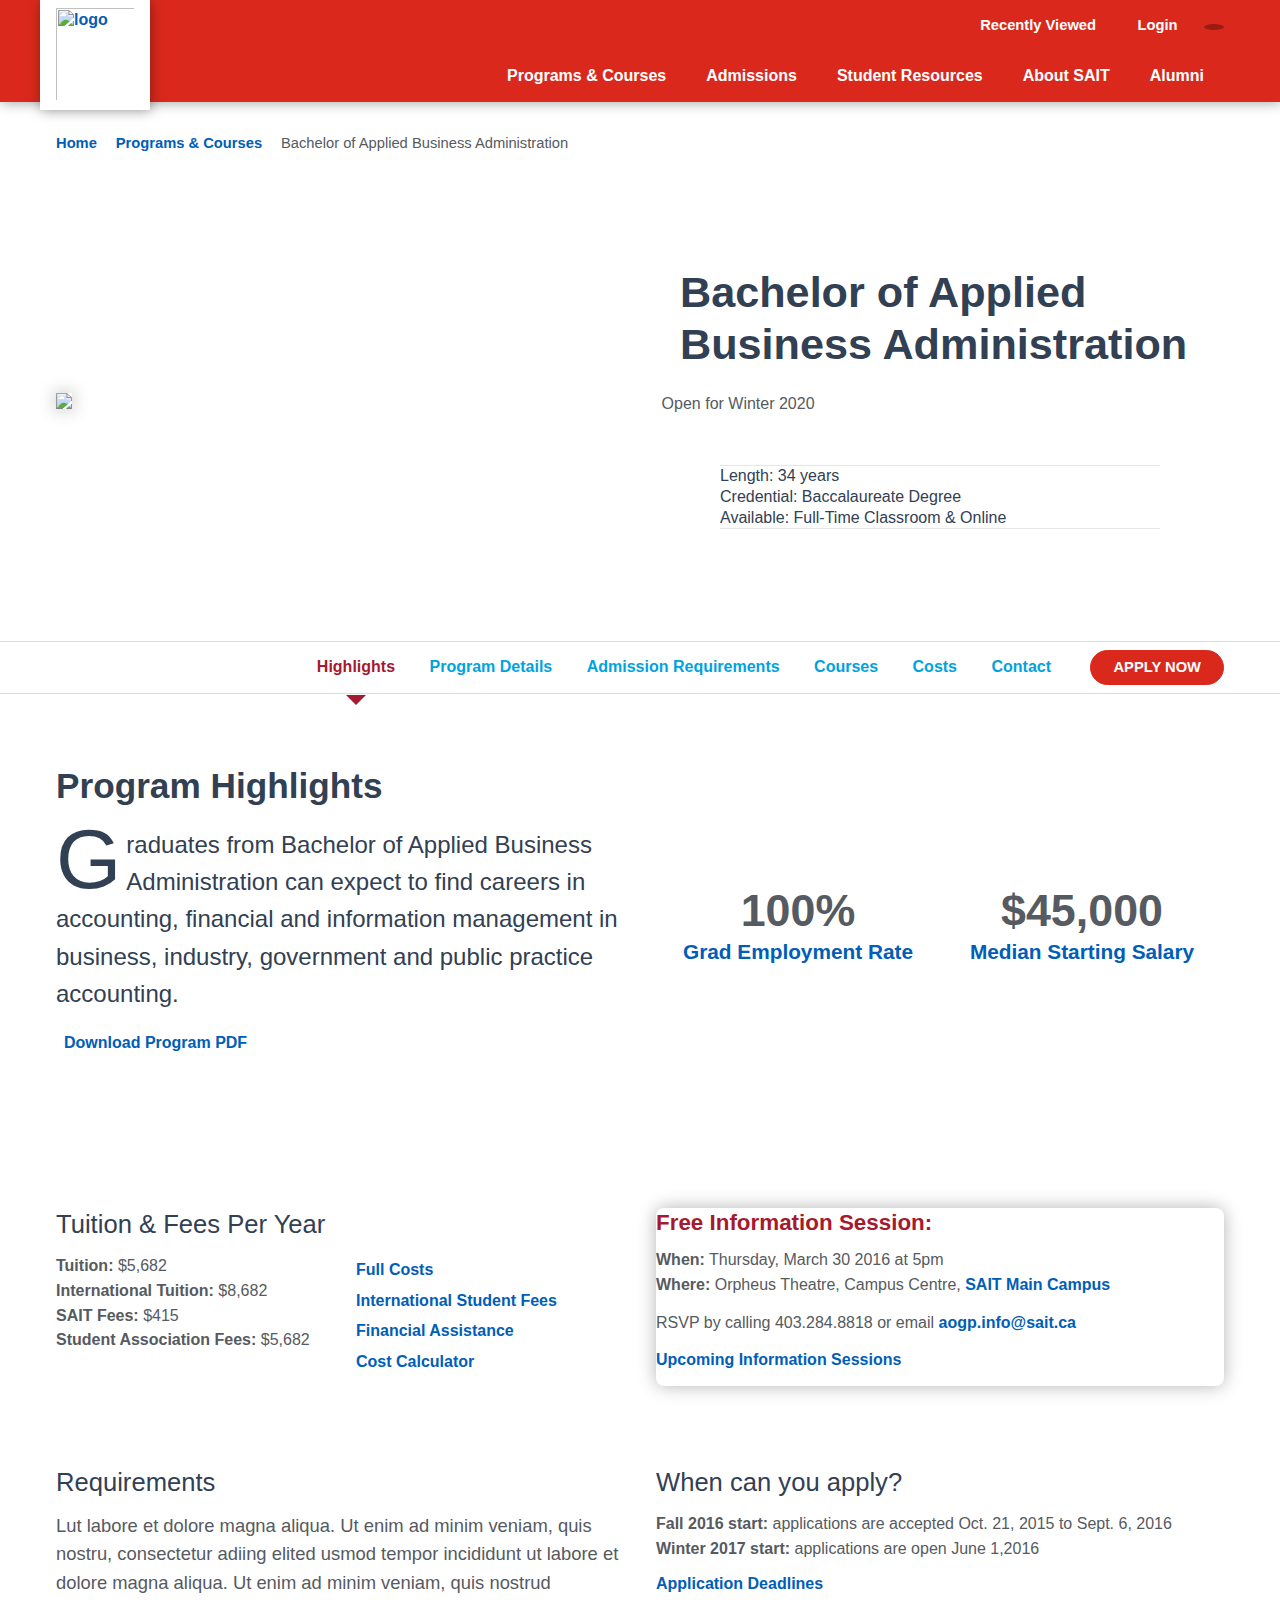
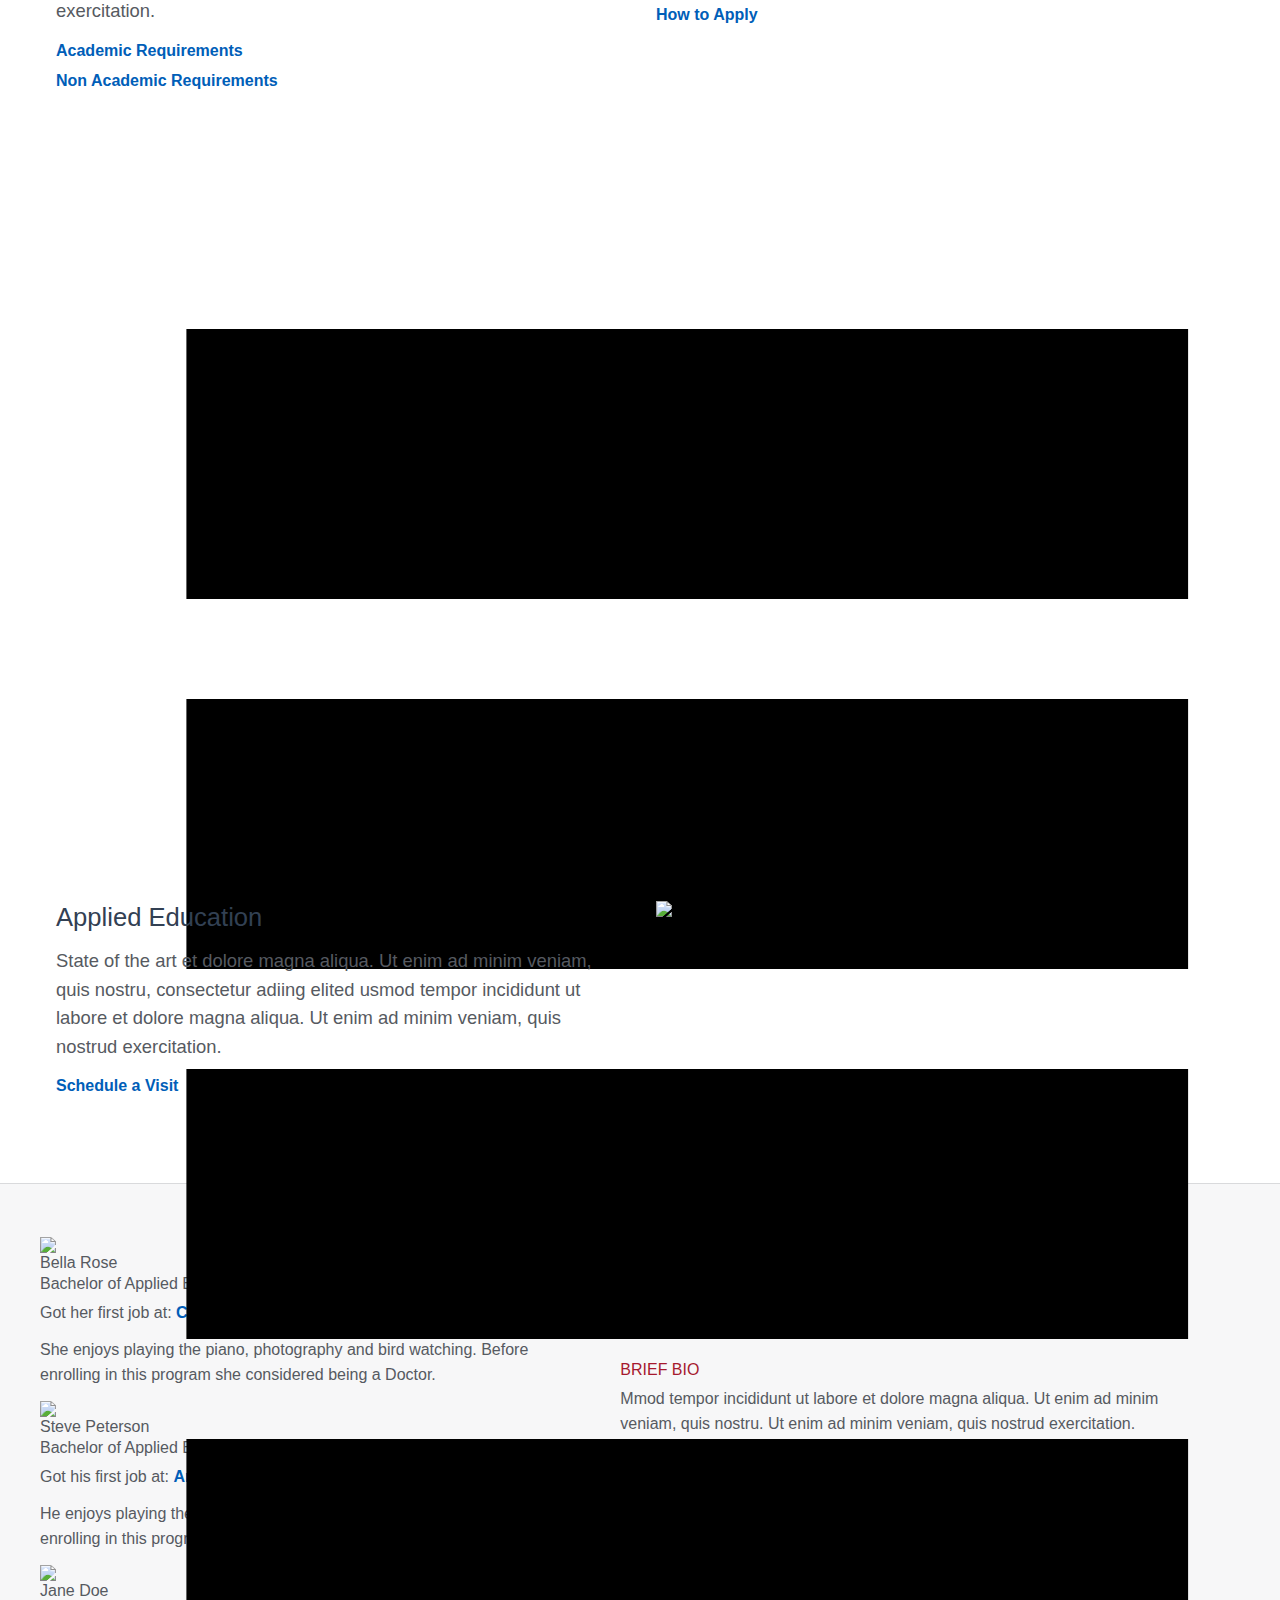
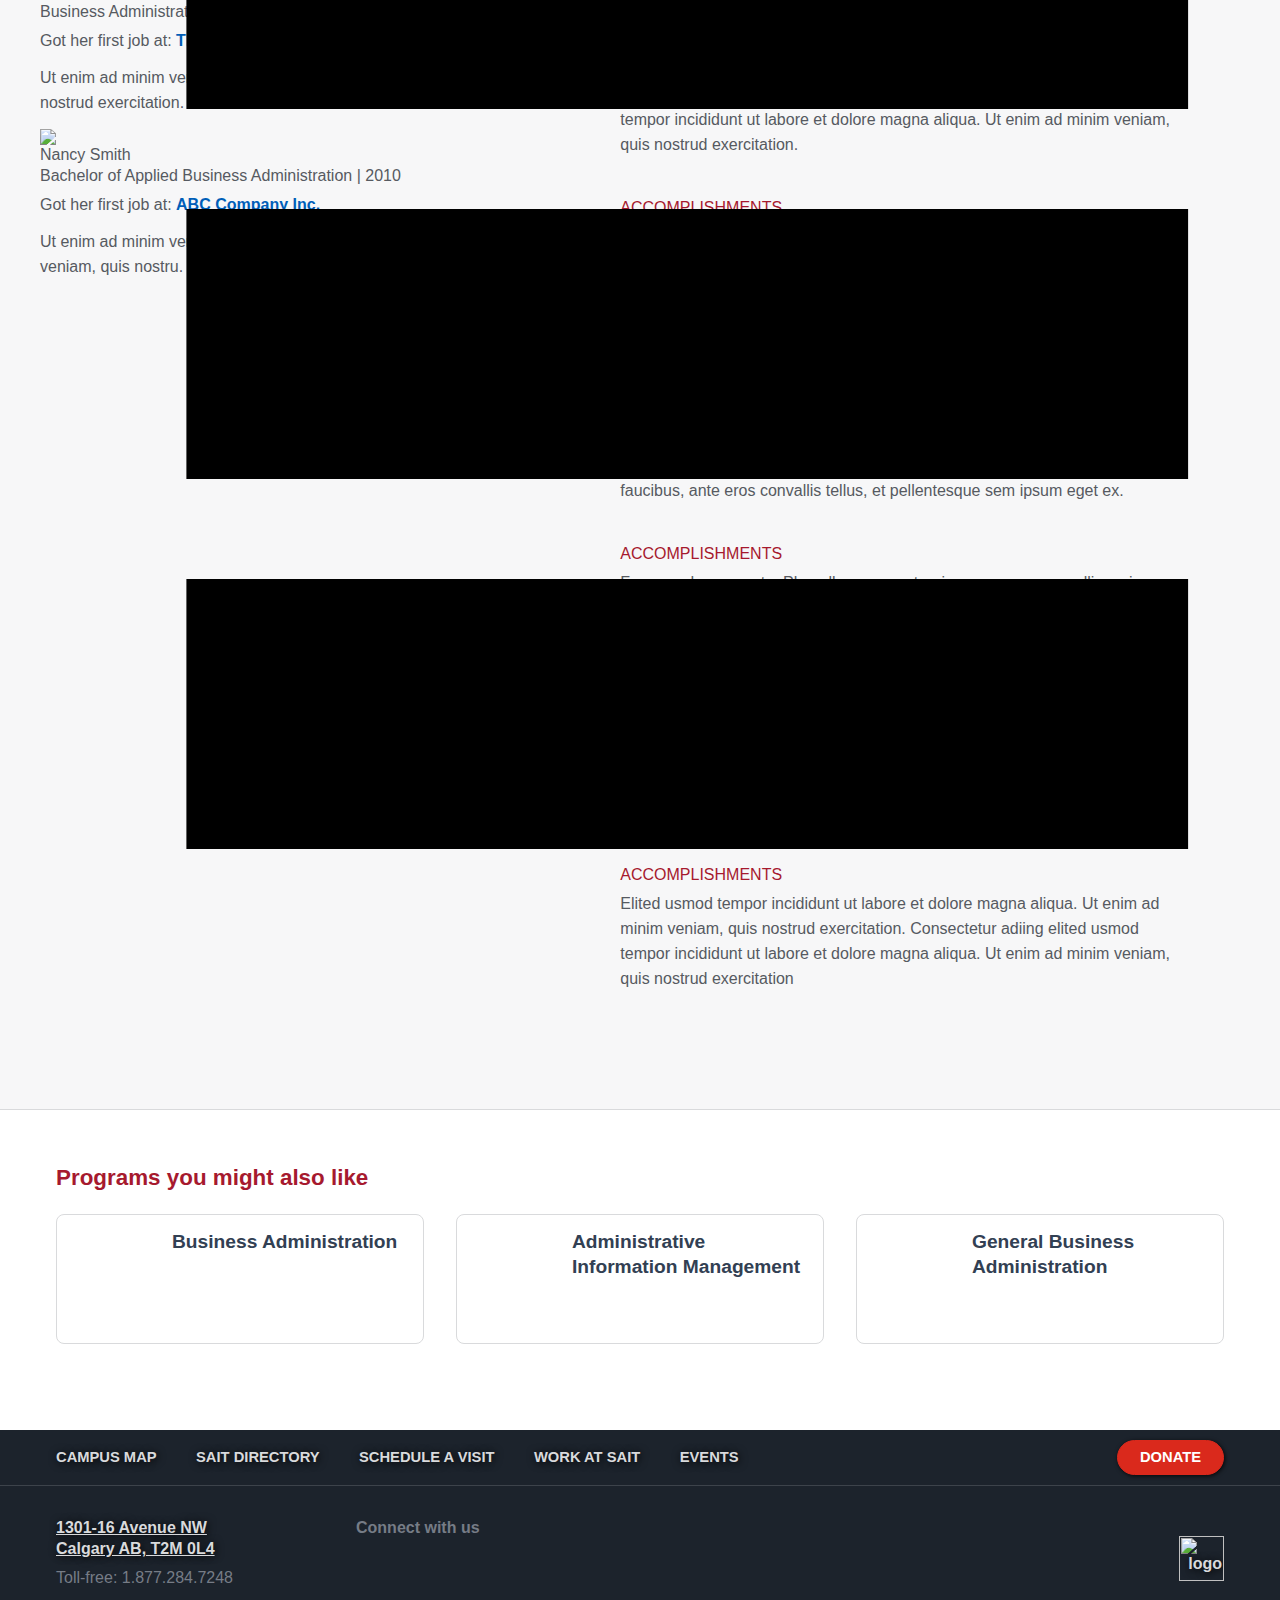
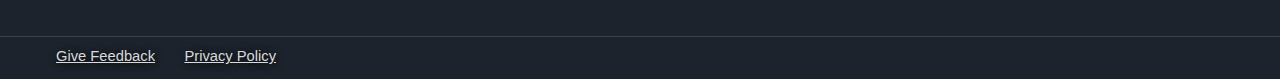
==== task3/index.html @ 9bbb6733 "task 3 start; fix.css has missing styles" ====
<head>
    <link rel="stylesheet" href="fix.css" />
    <link rel="stylesheet" href="screen.css" />
    <link rel="stylesheet" href="https://code.ionicframework.com/ionicons/2.0.1/css/ionicons.min.css" />
</head>

<body>

    <!--start nav-->
    <div class="headers-container">
        <div class="search-section">
            <div class="g-container g-clearfix">
                <div class="row">
                    <a class="close-btn ion-close-round"></a>
                    <div class="col-2of3">
                        <p>Popular pages</p>
                        <a class="g-btn-3 g-btn-sm">Directory</a>
                        <a class="g-btn-3 g-btn-sm">Financial Aid</a>
                        <a class="g-btn-3 g-btn-sm">Campus Directory</a>
                        <a class="g-btn-3 g-btn-sm">Campus Tour</a>
                    </div>
                    <div class="col-1of3 sm-1of2">
                        <p>What can we help you find?</p>
                        <form>
                            <div class="g-hidden-labels">
                                <label for="searchInput">Search SAIT:</label>
                                <input type="text" class="g-form-control" id="searchInput" name="searchInput" placeholder="Search SAIT">
                            </div>
                        </form>
                    </div>
                </div>
            </div>
        </div>
        <div class="recently-viewed">
            <div class="g-container g-clearfix">
                <div class="row">
                    <a class="close-btn ion-close-round"></a>
                    <div class="col-1of1">
                        <p>7 Recently Viewed Programs <a class="g-btn-4 g-btn-sm g-pull-right"><span class="g-icon-left ion-android-download"></span>Download PDF</a></p>
                        <div class="g-group g-check">
                            <a href="applied-business-administration.html" class="g-btn-3 g-btn-sm">Bachelor of Applied Business Administration</a>
                            <a class="g-btn-3 g-btn-sm toggleCheck"><span class="ion-android-cancel"></span></a>
                        </div>
                        <div class="g-group g-check">
                            <a class="g-btn-3 g-btn-sm">Business Administration</a>
                            <a class="g-btn-3 g-btn-sm toggleCheck"><span class="ion-android-cancel"></span></a>
                        </div>
                        <div class="g-group g-check">
                            <a class="g-btn-3 g-btn-sm">Bachelor of Science Construction Project Management</a>
                            <a class="g-btn-3 g-btn-sm toggleCheck"><span class="ion-android-cancel"></span></a>
                        </div>
                        <div class="g-group g-check">
                            <a class="g-btn-3 g-btn-sm">Civil Engineering Technology</a>
                            <a class="g-btn-3 g-btn-sm toggleCheck"><span class="ion-android-cancel"></span></a>
                        </div>
                        <div class="g-group g-check">
                            <a class="g-btn-3 g-btn-sm">Engineering Design and Drafting Technology</a>
                            <a class="g-btn-3 g-btn-sm toggleCheck"><span class="ion-android-cancel"></span></a>
                        </div>
                        <div class="g-group g-check">
                            <a class="g-btn-3 g-btn-sm">Dental Assisting</a>
                            <a class="g-btn-3 g-btn-sm toggleCheck"><span class="ion-android-cancel"></span></a>
                        </div>
                        <div class="g-group g-check">
                            <a class="g-btn-3 g-btn-sm">Network Technician</a>
                            <a class="g-btn-3 g-btn-sm toggleCheck"><span class="ion-android-cancel"></span></a>
                        </div>
                    </div>
                </div>
            </div>
        </div>
        <header class="g-header">
            <div class="g-container g-clearfix">
                <div class="logo-sm">
                    <a href="index.html"><img src="https://www.sait.ca/assets/images/logo-sm.png" alt="logo"></a>
                </div>
                <div class="logo box-shadow">
                    <a href="index.html"><img src="https://www.sait.ca/assets/images/logo.png" alt="logo"></a>
                </div>
                <div class="row secondary-menu-row">
                    <div class="col-1of1">
                        <ul class="secondary-menu">
                            <li><a class="recentlyViewedToggle"><span class="ion-eye g-icon-left"></span>Recently Viewed</a></li>
                            <li><a class="tooltip-login"><span class="ion-locked g-icon-left"></span>Login<span class="ion-ios-arrow-down g-icon-right"></span></a></li>
    
                            <li class="search searchToggle"><a title="search"><span class="ion-search"></span></a></li>
                        </ul>
                    </div>
                </div>
                <div class="row main-menu-row">
                    <div class="col-1of1">
                        <div class="navToggle"><a class="g-tab-toggle ion-navicon-round"></a></div>
                        <ul class="main-menu">
                            <li>
                                <a href="programs.html">Programs & Courses</a>
                                <span class="ion-chevron-down mobileNavToggle"></span>
                                <div class="mega-menu">
                                    <div class="g-container">
                                        <div class="row">
                                            <div class="col-1of4 sm-1of2">
                                                <ul class="g-primary-list">
                                                    <li><a href="programs.html">View Programs A-Z</a></li>
                                                    <li><a href="programs.html?tab=courses">View Courses A-Z</a></li>
                                                    <li><a href="continuing-education.html">Continuing Education</a></li>
                                                    <li><a>Distance Learning</a></li>
                                                    <li><a href="apprenticeships.html">Apprenticeships & Trades</a></li>
                                                </ul>
                                            </div>
                                            <div class="col-1of4 sm-1of2">
                                                <div class="title">Other</div>
                                                <ul class="g-secondary-list">
                                                    <li><a>Academic Upgrading</a></li>
                                                    <li><a>Dual-Credit Programs</a></li>
                                                    <li><a>English Language Foundations</a></li>
                                                    <li><a>Career Match<span class="ion-forward g-icon-right"></span></a></li>
                                                </ul>
                                            </div>
                                            <div class="col-1of4 sm-1of2">
                                                <div class="title">Corporate Training</div>
                                                <ul class="g-secondary-list">
                                                    <li><a>Search for a Course</a></li>
                                                    <li><a>Register Now</a></li>
                                                    <li><a>Skills Builder</a></li>
                                                    <li><a class="all-link">Overview<span class="ion-ios-arrow-forward g-icon-right"></span></a></li>
                                                </ul>
                                            </div>
                                            <div class="col-1of4 sm-1of2">
                                                <div class="title">More Offerings</div>
                                                <ul class="g-secondary-list">
                                                    <li><a>Culinary Campus</a></li>
                                                    <li><a>Summer Camps</a></li>
                                                </ul>
                                            </div>
                                        </div>
                                    </div>
                                </div>
                            </li>
                            <li>
                                <a href="admissions.html">Admissions</a>
                                <span class="ion-chevron-down mobileNavToggle"></span>
                                <div class="mega-menu">
                                    <div class="g-container">
                                        <div class="row">
                                            <div class="col-1of4 sm-1of2">
                                                <ul class="g-primary-list">
                                                    <li><a>Admission & Selection</a></li>
                                                    <li><a href="how-to-apply.html">How to Apply</a></li>
                                                    <li><a>Transcripts and/or Documentations</a></li>
                                                    <li><a>Testing Services</a></li>
                                                    <li><a>After You Apply</a></li>
                                                </ul>
                                            </div>
                                            <div class="col-1of4 sm-1of2">
                                                <div class="title">International Students</div>
                                                <ul class="g-secondary-list">
                                                    <li><a>International Document Assessment</a></li>
                                                    <li><a>International Tuition & Fees</a></li>
                                                    <li><a href="international-students.html" class="all-link">Overview<span class="ion-ios-arrow-forward g-icon-right"></span></a></li>
                                                </ul>
                                            </div>
                                            <div class="col-1of4 sm-1of2">
                                                <div class="title">Paying for It</div>
                                                <ul class="g-secondary-list">
                                                    <li><a>Tuition & Fee Table</a></li>
                                                    <li><a>Student Loans</a></li>
                                                    <li><a>Student Awards Scholarships</a></li>
                                                    <li><a>Grants, Funding & Bursaries</a></li>
                                                    <li><a href="paying-for-it.html" class="all-link">More Financial Information<span class="ion-ios-arrow-forward g-icon-right"></span></a></li>
                                                </ul>
                                            </div>
                                            <div class="col-1of4 sm-1of2">
                                                <div class="title">Dates & Deadlines</div>
                                                <a class="g-event-listing g-sm">
                                                    <div class="g-date">
                                                        <span>Apr</span>
                                                        <span>11</span>
                                                    </div>
                                                    <div class="g-info">
                                                        Fee payment deadline for new students starting in...
                                                    </div>
                                                </a>
                                                <a class="g-event-listing g-sm">
                                                    <div class="g-date">
                                                        <span>Apr</span>
                                                        <span>15</span>
                                                    </div>
                                                    <div class="g-info">
                                                        Fee payment deadline for new students starting in...
                                                    </div>
                                                </a>
                                                <ul class="g-secondary-list">
                                                    <li><a class="all-link">View All<span class="ion-ios-arrow-forward g-icon-right"></span></a></li>
                                                </ul>
                                            </div>
                                        </div>
                                    </div>
                                </div>
                            </li>
                            <li>
                                <a href="student-resources.html">Student Resources</a>
                                <span class="ion-chevron-down mobileNavToggle"></span>
                                <div class="mega-menu">
                                    <div class="g-container">
                                        <div class="row">
                                            <div class="col-1of4 sm-1of2">
                                                <div class="title">Academic Services</div>
                                                <ul class="g-secondary-list">
                                                    <li><a>Learning Skills Services</a></li>
                                                    <li><a>Prior Learning Assessment & Recognition</a></li>
                                                    <li><a>Library<span class="ion-forward g-icon-right"></span></a></li>
                                                    <li><a>Accessibility</a></li>
                                                    <li><a class="all-link">View All<span class="ion-ios-arrow-forward g-icon-right"></span></a></li>
                                                </ul>
                                            </div>
                                            <div class="col-1of4 sm-1of2">
                                                <div class="title">Health, Wellness & Security</div>
                                                <ul class="g-secondary-list">
                                                    <li><a>Student Health & Dental</a></li>
                                                    <li><a>Student Development Counselling</a></li>
                                                    <li><a>Safewalk</a></li>
                                                    <li><a>Campus Security</a></li>
                                                    <li><a class="all-link">View All<span class="ion-ios-arrow-forward g-icon-right"></span></a></li>
                                                </ul>
                                            </div>
                                            <div class="col-1of4 sm-1of2">
                                                <div class="title">Student Life</div>
                                                <ul class="g-secondary-list">
                                                    <li><a>SAIT Recreation</a></li>
                                                    <li><a>SAIT Bookstore</a></li>
                                                    <li><a>Food Services</a></li>
                                                    <li><a>Housing</a></li>
                                                    <li><a class="all-link">View All<span class="ion-ios-arrow-forward g-icon-right"></span></a></li>
                                                </ul>
                                            </div>
                                            <div class="col-1of4 sm-1of2">
                                                <div class="title">Services for Students</div>
                                                <ul class="g-secondary-list">
                                                    <li><a>Helpline</a></li>
                                                    <li><a>Computers, Network Access & Technical Support</a></li>
                                                    <li><a>Transcripts & Credentials</a></li>
                                                    <li><a>Student Employment Services</a></li>
                                                    <li><a href="services-for-students.html" class="all-link">View All<span class="ion-ios-arrow-forward g-icon-right"></span></a></li>
                                                </ul>
                                            </div>
                                        </div>
                                    </div>
                                </div>
                            </li>
                            <li>
                                <a href="about-sait.html">About SAIT</a>
                                <span class="ion-chevron-down mobileNavToggle"></span>
                                <div class="mega-menu">
                                    <div class="g-container">
                                        <div class="row">
                                            <div class="col-1of4 sm-1of2">
                                                <div class="title">Campus</div>
                                                <ul class="g-secondary-list">
                                                    <li><a href="campus-map.html">Campus Map</a></li>
                                                    <li><a>Parking Rates & Transportation</a></li>
                                                    <li><a>Campus Security</a></li>
                                                    <li><a href="contact-us.html">Contact Us</a></li>
                                                    <li><a href="campus.html" class="all-link">SAIT Campus<span class="ion-ios-arrow-forward g-icon-right"></span></a></li>
                                                </ul>
                                            </div>
                                            <div class="col-1of4 sm-1of2">
                                                <div class="title">Who We Are</div>
                                                <ul class="g-secondary-list">
                                                    <li><a>History of SAIT</a></li>
                                                    <li><a>Schools</a></li>
                                                    <li><a>Research & Innovation</a></li>
                                                    <li><a href="news-and-events.html">News & Events</a></li>
                                                    <li><a href="media-centre.html">Media Centre</a></li>
                                                    <li><a href="work-at-sait.html">Work at SAIT</a></li>
                                                </ul>
                                            </div>
                                            <div class="col-1of4 sm-1of2">
                                                <div class="title">Administration</div>
                                                <ul class="g-secondary-list">
                                                    <li><a>Awards</a></li>
                                                    <li><a>Departments</a></li>
                                                    <li><a>Governance</a></li>
                                                    <li><a>Policies & Procedures</a></li>
                                                    <li><a class="all-link">View All<span class="ion-ios-arrow-forward g-icon-right"></span></a></li>
                                                </ul>
                                            </div>
                                            <div class="col-1of4 sm-1of2">
                                                <div class="title">Events</div>
                                                <a class="g-event-listing g-sm">
                                                    <div class="g-date">
                                                        <span>Apr</span>
                                                        <span>01</span>
                                                    </div>
                                                    <div class="g-info">
                                                        Free Info Session: Chemical Engineering Technology
                                                    </div>
                                                </a>
                                                <a class="g-event-listing g-sm">
                                                    <div class="g-date">
                                                        <span>Apr</span>
                                                        <span>02</span>
                                                    </div>
                                                    <div class="g-info">
                                                        Info Session: Energy Asset Management
                                                    </div>
                                                </a>
                                                <ul class="g-secondary-list">
                                                    <li><a href="events.html" class="all-link">View All<span class="ion-ios-arrow-forward g-icon-right"></span></a></li>
                                                </ul>
                                            </div>
                                        </div>
                                    </div>
                                </div>
                            </li>
                            <li>
                                <a href="alumni.html">Alumni</a>
                                <span class="ion-chevron-down mobileNavToggle"></span>
                                <div class="mega-menu">
                                    <div class="g-container">
                                        <div class="row">
                                            <div class="col-1of4 g-empty">
    
                                            </div>
                                            <div class="col-1of4 sm-1of2">
                                                <ul class="g-primary-list">
                                                    <li><a href="news.html">Alumni News</a></li>
                                                    <li><a>Distinguished & Outstanding Alumni</a></li>
                                                    <li><a>Alumni Perks</a></li>
                                                    <li><a>Student Awards</a></li>
                                                    <li><a>Stay Connected</a></li>
                                                </ul>
                                            </div>
                                            <div class="col-1of4 sm-1of2">
                                                <div class="title">Donors</div>
                                                <ul class="g-secondary-list">
                                                    <li><a>Donate to SAIT</a></li>
                                                    <li><a>Gifts at Work</a></li>
                                                    <li><a>Giving Clubs</a></li>
                                                    <li><a>Reports to Donors</a></li>
                                                    <li><a>FAQs</a></li>
                                                    <li><a href="donors.html" class="all-link">View All<span class="ion-ios-arrow-forward g-icon-right"></span></a></li>
                                                </ul>
                                            </div>
                                            <div class="col-1of4 sm-1of2">
                                            
                                                        
                                                <ul class="g-secondary-list">
                                                    <li><a class="all-link">View All<span class="ion-ios-arrow-forward g-icon-right"></span></a></li>
                                                </ul>
                                            </div>
                                        </div>
                                    </div>
                                </div>
                            </li>
                        </ul>
                    </div>
                </div>
            </div>
        </header>
    </div>
    <!--end nav-->
 
       <div class="g-main">
          <div class="g-container">
             <div class="g-breadcrumb">
                <a href="index.html">Home</a>
                <span class="ion-ios-arrow-forward"></span>
                <a href="programs.html">Programs & Courses</a>
                <span class="ion-ios-arrow-forward"></span>
                <span>Bachelor of Applied Business Administration</span>
             </div>
          </div>
          <div class="g-banner g-inner">
             <div class="g-container">
                <div class="row">
                   <div class="col-1of2">
                      <div class="vertical-align">
                         <div class="middle g-image">
                            <img class="g-cover-img" src="https://www.sait.ca/assets/Prebuilt/img/19.jpg">
                         </div>
                      </div>
                   </div>
                   <div class="col-1of2">
                      <div class="vertical-align">
                         <div class="middle">
                            <h1>Bachelor of Applied Business Administration</h1>
                            <p><span class="ion-record g-icon-left g-icon-open"></span>Open for Winter 2020</p>
                            <div class="g-details">
                               <div><span>Length:</span> 34 years</div>
                               <div><span>Credential:</span> Baccalaureate Degree</div>
                               <div><span>Available:</span> Full-Time Classroom & Online</div>
                            </div>       
                         </div>
                      </div>
                   </div>
                </div>
             </div>
          </div>
          <div class="g-tabs-container">
             <div class="g-tabs">
                <div class="g-container">
                   <a class="g-tab-toggle ion-navicon-round"></a>
                   <a class="g-active" onClick="showTab('#highlights', this);">Highlights</a>
                   <a onClick="showTab('#programDetails', this);">Program Details</a>
                   <a onClick="showTab('#admissionRequirements', this);">Admission Requirements</a>
                   <a onClick="showTab('#courses', this);">Courses</a>
                   <a id="costsTabLink" onClick="showTab('#costs', this);">Costs</a>
                   <a onClick="showTab('#contact', this);">Contact</a>
                   <a class="g-btn">Apply Now</a>
                </div>
             </div>
          </div>
          <div id="g-content">
             <div id="highlights" class="program-tab">
                <div class="g-section g-container">
                   <div class="row lg-gutter">
                      <div class="col-1of2">
                         <h2>Program Highlights</h2>
                      </div>
                   </div>
                   <div class="row lg-gutter margin-bottom">
                      <div class="col-1of2">
                         <p class="g-font-largest g-drop-cap g-color-secondary">Graduates from Bachelor of Applied Business Administration can expect to find careers in accounting, financial and information management in business, industry, government and public practice accounting.</p>
                         <p><a><span class="g-icon-left ion-android-download"></span>Download Program PDF</a></p>
                      </div>
                      <div class="col-1of2">
                         <div class="col-1of2 sm-1of2 g-stat">
                            <div>100%</div>
                            <p><a>Grad Employment Rate</a></p>
                         </div>
                         <div class="col-1of2 sm-1of2 g-stat">
                            <div>$45,000</div>
                            <p><a>Median Starting Salary</a></p>
                         </div>
                      </div>
                   </div>
                </div>
                <div class="g-section g-container">
                   <div class="row lg-gutter margin-bottom">
                      <div class="col-1of2">
                         <h3>Tuition & Fees Per Year</h3>
                         <div class="row margin-bottom">
                            <div class="col-1of2">
                               <p>
                                  <b>Tuition:</b> $5,682<br>
                                  <b>International Tuition:</b> $8,682<br>
                                  <b>SAIT Fees:</b> $415<br>
                                  <b>Student Association Fees:</b> $5,682  
                               </p>
                            </div>
                            <div class="col-1of2">
                               <ul class="g-basic">
                                  <li><a onClick="showTab('#costs', '#costsTabLink');">Full Costs<span class="ion-ios-arrow-forward g-icon-right"></span></a></li>
                                  <li><a>International Student Fees<span class="ion-ios-arrow-forward g-icon-right"></span></a></li>
                                  <li><a>Financial Assistance<span class="ion-ios-arrow-forward g-icon-right"></span></a></li>
                                  <li><a>Cost Calculator<span class="ion-ios-arrow-forward g-icon-right"></span></a></li>
                               </ul>
                            </div>
                         </div>
                      </div>
                      <div class="col-1of2">
                         <div class="g-card g-card-shadow g-card-content g-margin-bottom">
                            <h3 class="g-secondary">Free Information Session:</h3>
                            <p><b>When:</b> Thursday, March 30 2016 at 5pm<br>
                               <b>Where:</b> Orpheus Theatre, Campus Centre, <a>SAIT Main Campus</a>
                            </p>
                            <p>RSVP by calling 403.284.8818 or email <a>aogp.info@sait.ca</a></p>
                            <p><a>Upcoming Information Sessions<span class="ion-ios-arrow-forward g-icon-right"></span></a></p>
                         </div>
                      </div>
                      <div class="col-1of2">
                         <h3>Requirements</h3>
                         <p class="g-font-large">Lut labore et dolore magna aliqua. Ut enim ad minim veniam, quis nostru, consectetur adiing elited usmod tempor incididunt ut labore et dolore magna aliqua. Ut enim ad minim veniam, quis nostrud exercitation.</p>
                         <ul class="g-basic">
                            <li><a>Academic Requirements<span class="ion-ios-arrow-forward g-icon-right"></span></a></li>
                            <li><a>Non Academic Requirements<span class="ion-ios-arrow-forward g-icon-right"></span></a></li>
                         </ul>
                      </div>
                      <div class="col-1of2">
                         <h3>When can you apply?</h3>
                         <p><b>Fall 2016 start:</b> applications are accepted Oct. 21, 2015 to Sept. 6, 2016 <br>
                            <b>Winter 2017 start:</b> applications are open June 1,2016
                         </p>
                         <ul class="g-basic">
                            <li><a>Application Deadlines<span class="ion-ios-arrow-forward g-icon-right"></span></a></li>
                            <li><a>How to Apply<span class="ion-ios-arrow-forward g-icon-right"></span></a></li>
                         </ul>
                      </div>
                   </div>
                </div>
                <div class="g-section">
                   <div class="g-image-slider">
                      <div class="g-slide">
                         <div class="g-slide-inner">
                            <div class="g-img" style="background-image: url(https://www.sait.ca/assets/Prebuilt/img/11.jpg);"></div>
                         </div>
                      </div>
                      <div class="g-slide">
                         <div class="g-slide-inner">
                            <div class="g-img" style="background-image: url(https://www.sait.ca/assets/Prebuilt/img/12.jpg);"></div>
                         </div>
                      </div>
                      <div class="g-slide">
                         <div class="g-slide-inner">
                            <div class="g-img" style="background-image: url(https://www.sait.ca/assets/Prebuilt/img/13.jpg);"></div>
                         </div>
                      </div>
                      <div class="g-slide">
                         <div class="g-slide-inner">
                            <div class="g-img" style="background-image: url(https://www.sait.ca/assets/Prebuilt/img/14.jpg);"></div>
                         </div>
                      </div>
                      <div class="g-slide">
                         <div class="g-slide-inner">
                            <div class="g-img" style="background-image: url(https://www.sait.ca/assets/Prebuilt/img/15.jpg);"></div>
                         </div>
                      </div>
                      <div class="g-slide">
                         <div class="g-slide-inner">
                            <div class="g-img" style="background-image: url(https://www.sait.ca/assets/Prebuilt/img/10.jpg);"></div>
                         </div>
                      </div>
                   </div>
                </div>
                <div class="g-section g-container">
                   <div class="row lg-gutter margin-bottom">
                      <div class="col-1of2 sm-1of2">
                         <h3>Applied Education</h3>
                         <p class="g-font-large">State of the art et dolore magna aliqua. Ut enim ad minim veniam, quis nostru, consectetur adiing elited usmod tempor incididunt ut labore et dolore magna aliqua. Ut enim ad minim veniam, quis nostrud exercitation.</p>
                         <a>Schedule a Visit<span class="ion-ios-arrow-forward g-icon-right"></span></a>
                      </div>
                      <div class="col-1of2 sm-1of2">
                         <img src="https://www.sait.ca/assets/Prebuilt/img/12.jpg">
                      </div>
                   </div>
                </div>
             </div>
             <div id="programDetails" class="program-tab">
                <div class="g-section g-container-sm">
                   <h2>Program Details</h2>
                   <p><strong>Fall 2016 start: applications are accepted Oct. 21, 2015 to Sept. 6, 2016.</strong><br><strong>Winter 2017 start:&nbsp;applications are accepted June 1, 2016 to Jan. 9, 2017. </strong></p>
                   <h3>Program Description</h3>
                   <p>The Bachelor of Applied Business Administration (Accounting) is a&nbsp;post-diploma applied degree program. Students will learn the advanced&nbsp;accounting, business and management skills needed to succeed&nbsp;in the field of accounting. Faculty in the program bring extensive&nbsp;real-world accounting experience and students benefit from a highly&nbsp;engaging applied learning environment. Students will develop practical&nbsp;knowledge in the areas of taxation, advanced management and&nbsp;financial accounting, auditing, leadership, and more.&nbsp;</p>
                   <p>This program consists of ten academic courses and the opportunity for&nbsp;paid work experience through two semesters of Directed Field Studies&nbsp;(DFS). DFS is the hands-on, practical component of the program,&nbsp;allowing students to integrate their academic knowledge with on-thejob&nbsp;learning, completion of assigned readings, applied research, case&nbsp;analyses and written projects. Students will work with an academic&nbsp;mentor who will help you develop techniques to succeed in your&nbsp;accounting career. Students are responsible for securing their own&nbsp;placement, which must be approved by the Academic Chair.&nbsp;</p>
                   <p>This program is recognized as meeting the pre-requisite educational&nbsp;requirements needed to enter the Chartered Professional Accountant&nbsp;(CPA) Professional Education Program.</p>
                   <h3>Your Career</h3>
                   <p>Graduates find work in accounting, financial and information&nbsp;management in business, industry, government and public practice&nbsp;accounting. The majority of graduates go on to pursue a professional&nbsp;accounting designation.&nbsp;Past graduates have found positions such as: Accountant, Accounting&nbsp;Manager, Auditor, Controller, Financial Analyst, Project Accountant, and&nbsp;Tax Consultant.</p>
                   <ul>
                      <li>Graduates of SAIT's Bachelor of Applied Business Administration&nbsp;program have a 100% employment rate</li>
                   </ul>
                   <h3>Student Success</h3>
                   <p>Students who invest more time and energy into their coursework have&nbsp;a higher chance of success.</p>
                   <p>Due to the amount of technology used in the curriculum, we strongly&nbsp;recommend that you have access to a computer prior to enrolling in&nbsp;the program.&nbsp;</p>
                   <p>You must be able to read, write, and understand the English language&nbsp;at a high level.</p>
                   <h3>Credentials and Accreditation</h3>
                   <p>After successfully completing this program, graduates will receive a&nbsp;SAIT Bachelor of Applied Business Administration degree.&nbsp;This applied degree is recognized as meeting the pre-requisite&nbsp;educational requirements needed to enter the Chartered Professional&nbsp;Accountant (CPA) Professional Education Program.</p>
                   <h3>Transfer Options</h3>
                   <h4>Transfer with Applied Degree to...</h4>
                   <p>Through SAIT Polytechnic transfer agreements and institution partnerships, graduates of this SAIT program may be eligible for credit at the following universities and colleges:</p>
                   <ul>
                      <li>SAIT Polytechnic</li>
                   </ul>
                   <p>To learn more, visit <a href="programs-and-courses/full-time-studies/transfer-options.html">Transfer Options</a>.</p>
                   <p>Transfer options may also be available at other post-secondary institutions where credits from SAIT programs are evaluated on an individual basis. Interested students should contact the post-secondary institute of their choice for more information.</p>
                </div>
             </div>
             <div id="admissionRequirements" class="program-tab">
                <div class="g-section g-container-sm">
                   <h2>Admission Requirements</h2>
                   <h3>Admission and Selection</h3>
                   <ul>
                      <li><strong>Fall 2016 start:</strong><span> applications are accepted Oct. 21, 2015 to Sept. 6, 2016.</span></li>
                      <li><strong>Winter 2017 start:</strong> applications are accepted June 1, 2016 to Jan. 9, 2017.</li>
                   </ul>
                   <h3>Admission Requirements</h3>
                   <ul>
                      <li>Applicants must have completed a two-year Business Administration or Accounting diploma or equivalent at an accredited post-secondary institution, with a minimum 2.3 grade-point average, (65% or C+).</li>
                      <li>This diploma must include a minimum of 20 courses, or 60 credits, and contain the following coursework: Intermediate Accounting, Business Communications, Financial Management, Management Accounting, Systems and Marketing.</li>
                      <li>All applicants must demonstrate <a href="admissions/english-proficiency.html">English Language Proficiency</a> prior to admission, including students educated in Canada.</li>
                   </ul>
                   <h3>Selection</h3>
                   <ul>
                      <li>
                         Applicants who have graduated from SAIT with a diploma in </span><a href="programs-and-courses/full-time-studies/diplomas/business-administration-course-overview.html">Business Administration</a>majoring in Accounting with a minimum GPA of 2.3 will be offered admission on a first-qualified, first-offered basis.&nbsp;Once the program is full, qualified applicants will be placed on a waitlist.
                      </li>
                      <li>
                         Applicants who do not have a diploma in accounting from SAIT will be placed into selection for review. Eligibility will be based on an in-depth review of relevant course work the applicant has completed.&nbsp;Both international and domestic education will be considered for admission purposes regardless of completion date.
                      </li>
                      <li>
                         Applicants who have not completed the following SAIT courses must demonstrate successful completion of course work containing content similar to the following courses (click to review the course content):
                         <ul>
                            <li><a href="http://catalog.sait.ca/preview_course_incoming.html?cattype=Continuing Education&amp;prefix=ACCT&amp;code=350" target="_blank" class="ext">Intermediate Financial Accounting II - ACCT 350</a></li>
                            <li><a href="http://catalog.sait.ca/preview_course_incoming.html?cattype=Continuing Education&amp;prefix=COMN&amp;code=220" target="_blank" class="ext">Communication and Presentation Skills - COMN 220</a></li>
                            <li><a href="http://catalog.sait.ca/preview_course_incoming.html?cattype=Continuing Education&amp;prefix=FNCE&amp;code=390" target="_blank" class="ext">Finance Management - FNCE 390</a></li>
                            <li><a href="http://catalog.sait.ca/preview_course_incoming.html?cattype=Continuing Education&amp;prefix=ACCT&amp;code=338" target="_blank" class="ext">Introductory Management Accounting - ACCT 338</a></li>
                            <li><a href="http://catalog.sait.ca/preview_course_incoming.html?cattype=Continuing Education&amp;prefix=ACCT&amp;code=320" target="_blank" class="ext">Management Information Systems - ACCT 320</a>&nbsp;</li>
                            <li><a href="http://catalog.sait.ca/preview_course_incoming.html?cattype=Continuing Education&amp;prefix=MKTG&amp;code=260" target="_blank" class="ext">Marketing Essentials - MKTG 260</a></li>
                         </ul>
                      </li>
                      <li>Applicants in selection should submit transcripts and a current resumé to Andrew Julio, Business Advisor, School of Business at <a href="mailto:andrew.julio@sait.ca" title="Selection for Bachelor of Applied Business Administration program" target="_blank">andrew.julio@sait.ca</a>.</li>
                   </ul>
                   <h3>Program Completion</h3>
                   <ul>
                      <li>Students in applied degree programs&nbsp;<span style="line-height: 1.5;">have seven years to complete the credential requirements.&nbsp;</span></li>
                      <li><span style="line-height: 1.5;"></span>The time limitation begins on the date the student starts the first course in the credential.&nbsp;</li>
                      <li>For more information, refer to <a href="http://www.sait.ca/about-sait/policies-and-procedures/academic-student.html#Student Performance and Behavior">AC 3.1.1 - Grading and Progression Procedure</a>.</li>
                   </ul>
                   <h3>Additional Information</h3>
                   <ul>
                      <li>Do you know <a href="admissions/how-to-apply.html">how to apply</a>?</li>
                      <li>Do you require <a href="programs-and-courses/full-time-studies/academic-upgrading.html" style="line-height: 1.5;">academic upgrading</a>,&nbsp;<a href="programs-and-courses/full-time-studies/english-language-foundations.html">English upgrading</a> or <a href="student-resources/academic-services/testing-services.html" style="line-height: 1.5;">admission testing</a>?</li>
                      <li>Are you an <a href="international-students.html" style="line-height: 1.5;">International student</a>?</li>
                      <li>Did you complete high school courses in <a href="programs-and-courses/full-time-studies/academic-calendar-information/high-school-course-equivalencies.html" style="line-height: 1.5;">another province</a>?</li>
                      <li>Are you a <a href="admissions/im-applying-as/a-transfer-student.html" style="line-height: 1.5;">transfer student</a>?</li>
                   </ul>
                   <p><a href="admissions/admission-and-selection.html">Admission and selection chart for all full-time programs</a></p>
                </div>
             </div>
             <div id="courses" class="program-tab">
                <div class="g-section g-container-sm">
                   <h2>Courses</h2>
                   <h3>Program Outline</h3>
                   <ul>
                      <li>
                         The program is being reviewed and could undergo changes.
                      </li>
                      <li>
                         To find the course description for a course shown below please go to our Course Finder based on the desired area of study below:
                         <ul>
                            <li><a href="http://catalog.sait.ca/preview_program.html?catoid=50&amp;poid=4620" target="_blank" class="ext">Bachelor of Applied Business Administration - Accounting</a></li>
                         </ul>
                      </li>
                      <li>
                         See Business Administration diploma - Accounting major for the first four semesters of study. Students entering year three of the program must complete the following program of study:
                      </li>
                      <li>
                         Not all electives are offered as day time courses - some electives may only be available in the evening, and elective course offering can vary by academic year.
                      </li>
                      <li>
                         Day time courses are in high demand; to maximize chances of enrollment in day time, early registration is encouraged.
                      </li>
                      <li>
                         Students must complete any four degree courses before proceeding to ACWE 407 and 457. Please contact department for further information about registering for these courses.
                      </li>
                   </ul>
                   <h3>Accounting Major</h3>
                   <h4>Third Year</h4>
                   <h5>Semester 5</h5>
                   <table class="g-table g-table-striped">
                      <thead>
                         <tr>
                            <th>Course Code</th>
                            <th>Course Name</th>
                            <th>Credit</th>
                         </tr>
                      </thead>
                      <tbody>
                         <tr>
                            <td>ACCT-411</td>
                            <td>Personal and Corporate Taxation</td>
                            <td>3.0</td>
                            <td></td></td>
                         </tr>
                         <tr>
                            <td>ACCT-434</td><td></td>
                            <td>Advanced Financial Accounting</td>
                            <td></td>
                         </tr>
                         <tr>
                            <td>ACCT-491</td>
                            <td>Advanced Management Accounting</td>
                            <td>3.0</td>
                         </tr>
                         <tr>
                            <td>ACCT-495</td>
                            <td>External Auditing</td>
                            <td>3.0</td>
                         </tr>
                         <tr>
                            <td>LDSH-485</td>
                            <td>Leadership</td>
                            <td>3.0</td>
                         </tr>
                      </tbody>
                   </table>
                   <h5>Semester 6</h5>
                   <table class="g-table g-table-striped">
                      <thead>
                         <tr>
                            <th>Course Code</th>
                            <th>Course Name</th>
                            <th>Credit</th>
                         </tr>
                      </thead>
                      <tbody>
                         <tr>
                            <td>ACCT-480</td>
                            <td>E-Business</td>
                            <td></td>
                            <td>3.0</td>
                         </tr>
                         <tr>
                            <td>ACCT-415</td>
                            <td>Accounting Theory and Issues</td>
                            <td>3.0</td>
                         </tr>
                      </tbody>
                   </table>
                   <h5>Electives (3 courses required)</h5>
                   <table class="g-table g-table-striped">
                      <thead>
                         <tr>
                            <th>Course Code</th>
                            <th>Course Name</th>
                            <th>Credit</th>
                         </tr>
                      </thead>
                      <tbody>
                         <tr>
                            <td>ACCT-413</td>
                            <td><td>Internal Auditing and Controls</td></td>
                            <td>3.0</td>
                         </tr>
                         <tr>
                            <td>ACCT-416</td>
                            <td>Information Systems Strategy</td>
                            <td>3.0</td>
                         </tr>
                         <tr>
                            <td>ACCT-420</td>
                            <td>Public Sector Financial Management</td>
                            <td>3.0</td>
                         </tr>
                         <tr>
                            <td>ACCT-430</td>
                            <td>Operations Management</td>
                            <td>3.0</td>
                         </tr>
                         <tr>
                            <td>ACCT-451</td>
                            <td>Advanced Taxation</td>
                            <td></td>
                            <td>3.0</td>
                            
                         </tr>
                         <tr>
                            <td>ACCT-465</td>
                            <td>Management Policies</td>
                            <td>3.0</td>
                         </tr>
                         <tr>
                            <td>ACCT-497</td>
                            <td>Advanced External Auditing</td>
                            <td>3.0</td>
                         </tr>
                         <tr>
                            <td>BFIN-492</td>
                            <td>Advanced Corporate Finance</td>
                            <td></td>
                            <td>3.0</td>
                            
                         </tr>
                         <tr>
                            <td colspan="2"><strong>Total</strong></td>
                            <td>30.0</td>
                         </tr>
                      </tbody>
                   </table>
                   <h4>Fourth Year</h4>
                   <h5>Semester 7</h5>
                   <p><strong>Directed Field Studies (DFS)</strong></p>
                   <table class="g-table g-table-striped">
                      <thead>
                         <tr>
                            <th>Course Code</th>
                            <th>Course Name</th>
                            <th>Credit</th>
                         </tr>
                      </thead>
                      <tbody>
                         <tr>
                            <td>ACWE-407</td>
                            <td>DFS - Accounting I</td>
                            <td>15.0</td>
                         </tr>
                      </tbody>
                   </table>
                   <h5>Semester 8</h5>
                   <p><strong>Directed Field Studies (DFS)</strong></p>
                   <table class="g-table g-table-striped">
                      <thead>
                         <tr>
                            <th>Course Code</th>
                            <th>Course Name</th>
                            <th>Credit</th>
                         </tr>
                      </thead>
                      <tbody>
                         <tr>
                            <td>ACWE-457</td>
                            <td>DFS - Accounting II</td>
                            <td>15.0</td>
                         </tr>
                         <tr>
                            <td colspan="2"><strong>Work Experience Total</strong></td>
                            <td>30.0</td>
                         </tr>
                         <tr>
                            <td colspan="2"><strong>Program Total</strong></td>
                            <td>60.0</td>
                         </tr>
                      </tbody>
                   </table>
                   <h4>Progression</h4>
                   <p>Students must attain a PGPA and/or a CGPA of 2.0 or better in each&nbsp;semester and pass the necessary prerequisite courses to progress<br>through the program. To qualify for graduation, students must pass&nbsp;all courses, attain a CGPA of 2.0 or better and complete course&nbsp;requirements within the prescribed timelines.</p>
                   <p></p>
                </div>
             </div>
             <div id="costs" class="program-tab">
                <div class="g-section g-container-sm">
                   <h2>Costs</h2>
                   <h3>Tuition And Fees</h3>
                   <table class="g-table g-table-striped">
                      <thead>
                         <th>Year</th>
                         <th>Tuition Fees</th>
                         <th>SAIT Fees</th>
                         <th>Student Association Fees</th>
                         <th>2015/16 Total</th>
                      </thead>
                      <tr>
                         <td>3</td>
                         <td>$6,113</td>
                         <td>-</td>
                         <td>-</td>
                         <td>$6,113</td>
                      </tr>
                      <tr>
                         <td>4</td>
                         <td>$2,139</td>
                         <td>-</td>
                         <td>-</td>
                         <td>$2,139</td>
                      </tr>
                   </table>
                   <br>
                   <ul class="g-basic">
                      <li><a>International Student Fees<span class="ion-ios-arrow-forward g-icon-right"></span></a></li>
                      <li><a>Financial Assistance<span class="ion-ios-arrow-forward g-icon-right"></span></a></li>
                      <li><a>Cost Calculator<span class="ion-ios-arrow-forward g-icon-right"></span></a></li>
                   </ul>
                   <h3>Books And Supplies (Subject To Change)</h3>
                   <ul>
                      <li>Cost of books and supplies depends on when the directed&nbsp;field studies component is completed and choice of electives.&nbsp;Approximate cost of supplies is $2,600 - $3,200 total.</li>
                   </ul>
                </div>
             </div>
             <div id="contact" class="program-tab">
                <div class="g-section g-container-sm">
                   <h2>Contact Information</h2>
                   <p><strong>School of Business Continuing Education</strong><br>403.284.8485 <br><a href="mailto:business.advising@sait.ca">business.advising@sait.ca&nbsp;</a></p>
                </div>
             </div>
          </div>  
          <div class="g-section g-section-secondary">
             <div class="g-container">
                <div class="row">
                   <div class="col-4of7 g-pull-right">
                      <h3 class="card-slider-heading">Inspiring Stories</h3>
                      <div class="card-slider-text">
                         <div class="g-content">
                            <h4>Brief Bio</h4>
                            <p>Mmod tempor incididunt ut labore et dolore magna aliqua. Ut enim ad minim veniam, quis nostru. Ut enim ad minim veniam, quis nostrud exercitation.</p>
                            <h4>Accomplishments</h4>
                            <p>Consectetur adiing elited usmod tempor incididunt ut labore et dolore magna aliqua. Ut enim ad minim veniam, quis nostrud exercitation</p>
                         </div>
                         <div class="g-content">
                            <h4>Brief Bio</h4>
                            <p>Ut enim ad minim veniam, quis nostru, consectetur adiing elited usmod tempor incididunt ut labore et dolore magna aliqua. Ut enim ad minim veniam, quis nostrud exercitation.</p>
                            <h4>Accomplishments</h4>
                            <p>Elited usmod tempor incididunt ut labore et dolore magna aliqua. Ut enim ad minim veniam, quis nostrud exercitation. Consectetur adiing elited usmod tempor incididunt ut labore et dolore magna aliqua. Ut enim ad minim veniam, quis nostrud exercitation</p>
                         </div>
                         <div class="g-content">
                            <h4>Brief Bio</h4>
                            <p>En sodales finibus tempus. Nullam bibendum, magna eu pellentesque faucibus, ante eros convallis tellus, et pellentesque sem ipsum eget ex.</p>
                            <h4>Accomplishments</h4>
                            <p> Fusce sed quam ante. Phasellus congue turpis nec magna convallis varius. Etiam consectetur libero a ultricies aliquet.</p>
                         </div>
                         <div class="g-content">
                            <h4>Brief Bio</h4>
                            <p>Ut enim ad minim veniam, quis nostru, consectetur adiing elited usmod tempor incididunt ut labore et dolore magna aliqua. Ut enim ad minim veniam, quis nostrud exercitation.</p>
                            <h4>Accomplishments</h4>
                            <p>Elited usmod tempor incididunt ut labore et dolore magna aliqua. Ut enim ad minim veniam, quis nostrud exercitation. Consectetur adiing elited usmod tempor incididunt ut labore et dolore magna aliqua. Ut enim ad minim veniam, quis nostrud exercitation</p>
                         </div>
                      </div>
                   </div>
                   <div class="col-3of7 card-slider-col">
                      <div class="card-slider-cards">
                         
                            <div class="g-slide-inner" style="background-image: url(../../img/card-bg_360.png);">
                               <img class="g-profile-img" src="https://www.sait.ca/assets/Prebuilt/img/profile-1.png">
                               <div class="g-content">
                                  <div class="g-title">Bella Rose</div>
                                  <div class="g-subtitle">Bachelor of Applied Business Administration | 2014</div>
                                  <p>Got her first job at: <a>Company Inc.</a></p>
                                  <p>She enjoys playing the piano, photography and bird watching. Before enrolling in this program she considered being a Doctor.</p>
                               </div>
                            </div>
                        
                            <div class="g-slide-inner" style="background-image: url(../../img/card-bg-2_360.png);">
                               <img class="g-profile-img" src="https://www.sait.ca/assets/Prebuilt/img/profile-2.png">
                               <div class="g-content">
                                  <div class="g-title">Steve Peterson</div>
                                  <div class="g-subtitle">Bachelor of Applied Business Administration | 2015</div>
                                  <p>Got his first job at: <a>Another Company Inc.</a></p>
                                  <p>He enjoys playing the piano, photography and bird watching. Before enrolling in this program he considered being a Doctor.</p>
                               </div>
                            </div>
                         
                            <div class="g-slide-inner" style="background-image: url(../../img/card-bg_360.png);">
                               <img class="g-profile-img" src="https://www.sait.ca/assets/Prebuilt/img/profile-3.jpeg">
                               <div class="g-content">
                                  <div class="g-title">Jane Doe</div>
                                  <div class="g-subtitle">Business Administration | 2012</div>
                                  <p>Got her first job at: <a>This Company Inc.</a></p>
                                  <p>Ut enim ad minim veniam, quis nostru. Ut enim ad minim veniam, quis nostrud exercitation.</p>
                               </div>
                            </div>
                         
                            <div class="g-slide-inner" style="background-image: url(../../img/card-bg-2_360.png);">
                               <img class="g-profile-img" src="https://www.sait.ca/assets/Prebuilt/img/profile-4.png">
                               <div class="g-content">
                                  <div class="g-title">Nancy Smith</div>
                                  <div class="g-subtitle">Bachelor of Applied Business Administration | 2010</div>
                                  <p>Got her first job at: <a>ABC Company Inc.</a></p>
                                  <p>Ut enim ad minim veniam, quis nostrud exercitation. Ut enim ad minim veniam, quis nostru. </p>
                               </div>
                            </div>
                         </div>
                      </div>
                   </div>
                </div>
             </div>
          </div>
          <div class="g-section g-container">
             <h3 class="g-secondary g-margin-bottom-sm">Programs you might also like</h3>
             <div class="row margin-bottom">
                <div class="col-1of3 sm-2of3">
                   <a class="g-card g-related">
                      <div class="g-card-image" style="background-image: url(https://www.sait.ca/assets/Prebuilt/img/01.jpg);">
                      </div>
                      <div class="g-card-content">
                         <span class="g-h4">Business Administration</span>
                      </div>
                   </a>
                </div>
                <div class="col-1of3 sm-2of3">
                   <a class="g-card g-related">
                      <div class="g-card-image" style="background-image: url(https://www.sait.ca/assets/Prebuilt/img/02.jpg);">
                      </div>
                      <div class="g-card-content">
                         <span class="g-h4">Administrative Information Management</span>
                      </div>
                   </a>
                </div>
                <div class="col-1of3 sm-2of3">
                   <a class="g-card g-related">
                      <div class="g-card-image" style="background-image: url(https://www.sait.ca/assets/Prebuilt/img/03.jpg);">
                      </div>
                      <div class="g-card-content">
                         <span class="g-h4">General Business Administration</span>
                      </div>
                   </a>
                </div>
             </div>
          </div>
       </div>
       <footer class="g-footer">
           <div class="footer-top">
               <div class="g-container">
                   <ul>
                       <li><a href="campus-map.html">Campus Map</a></li>
                       <li><a>SAIT Directory</a></li>
                       <li><a>Schedule a Visit</a></li>
                       <li><a href="work-at-sait.html">Work at SAIT</a></li>
                       <li><a href="events.html">Events</a></li>
                       <li><a class="g-btn">Donate</a></li>
                   </ul>
               </div>
           </div>
           <div class="footer-main">
               <div class="g-container">
                   <div class="row margin-bottom">
                       <div class="col-1of4 sm-1of2">
                           <div class="campus-info">
                               <a>1301-16 Avenue NW<br>Calgary AB, T2M 0L4</a>
                               Toll-free: 1.877.284.7248
                           </div>
                       </div>
                       <div class="col-1of3 sm-1of2 social">
                           <div class="title">Connect with us</div>
                           <a><span class="ion-social-facebook"></span></a>
                           <a><span class="ion-social-twitter"></span></a>
                           <a><span class="ion-social-instagram-outline"></span></a>
                           <a><span class="ion-social-linkedin"></span></a>
                           <a><span class="ion-social-googleplus"></span></a>
                           <a><span class="ion-social-youtube"></span></a>
                       </div>
                       <div class="col-1of3 sm-1of1 logo">
                           <a href="index.html"><img src="https://www.sait.ca/assets/images/logo-footer.png" alt="logo"></a>
                       </div>
                   </div>
               </div>
           </div>
           <div class="footer-bottom">
               <div class="g-container">
                   <ul>
                       <li><a>Give Feedback</a></li>
                       <li><a>Privacy Policy</a></li>
                   </ul>
               </div>
           </div>
       </footer>
       <div class="g-overlay"></div>
       <a class="g-scroll-up"><span class="ion-chevron-up"></span></a>
 
       <!-- jQuery -->
       <script src="https://ajax.googleapis.com/ajax/libs/jquery/2.1.3/jquery.min.js"></script>   
 
       <!-- Slick Slider -->
       <script type="text/javascript" src="http://cdn.jsdelivr.net/jquery.slick/1.5.9/slick.min.js"></script>    
 
       <!-- Compiled and minified vendor JS files (from js/vendor) - Twitter Feed, Remodal - for modals, Swipebox - for lightbox gallery, Tooltipster -->
       <script src="https://www.sait.ca/assets/Prebuilt/js/dest/vendor-min.js"></script>   
 
       <!-- Main JS file -->
       <script src="scripts.js"></script>
    </body>
 </html>
---- task3/fix.css ----
.g-details {
    color: #324053;
    width: 440px;
    max-width: 100%;
    margin: 3em auto;
    border-top: 1px solid #e6e7e8;
    border-bottom: 1px solid #e6e7e8;
}
---- task3/screen.css ----
@charset "UTF-8";
/* Import styles
 */
.slide-in-down.mui-enter {
  transition-duration: 500ms;
  transition-timing-function: linear;
  -ms-transform: translateY(-100%);
      transform: translateY(-100%);
  transition-property: transform, opacity;
  -webkit-backface-visibility: hidden;
          backface-visibility: hidden;
}
.slide-in-down.mui-enter.mui-enter-active {
  -ms-transform: translateY(0);
      transform: translateY(0);
}

.slide-in-left.mui-enter {
  transition-duration: 500ms;
  transition-timing-function: linear;
  -ms-transform: translateX(-100%);
      transform: translateX(-100%);
  transition-property: transform, opacity;
  -webkit-backface-visibility: hidden;
          backface-visibility: hidden;
}
.slide-in-left.mui-enter.mui-enter-active {
  -ms-transform: translateX(0);
      transform: translateX(0);
}

.slide-in-up.mui-enter {
  transition-duration: 500ms;
  transition-timing-function: linear;
  -ms-transform: translateY(100%);
      transform: translateY(100%);
  transition-property: transform, opacity;
  -webkit-backface-visibility: hidden;
          backface-visibility: hidden;
}
.slide-in-up.mui-enter.mui-enter-active {
  -ms-transform: translateY(0);
      transform: translateY(0);
}

.slide-in-right.mui-enter {
  transition-duration: 500ms;
  transition-timing-function: linear;
  -ms-transform: translateX(100%);
      transform: translateX(100%);
  transition-property: transform, opacity;
  -webkit-backface-visibility: hidden;
          backface-visibility: hidden;
}
.slide-in-right.mui-enter.mui-enter-active {
  -ms-transform: translateX(0);
      transform: translateX(0);
}

.slide-out-down.mui-leave {
  transition-duration: 500ms;
  transition-timing-function: linear;
  -ms-transform: translateY(0);
      transform: translateY(0);
  transition-property: transform, opacity;
  -webkit-backface-visibility: hidden;
          backface-visibility: hidden;
}
.slide-out-down.mui-leave.mui-leave-active {
  -ms-transform: translateY(100%);
      transform: translateY(100%);
}

.slide-out-right.mui-leave {
  transition-duration: 500ms;
  transition-timing-function: linear;
  -ms-transform: translateX(0);
      transform: translateX(0);
  transition-property: transform, opacity;
  -webkit-backface-visibility: hidden;
          backface-visibility: hidden;
}
.slide-out-right.mui-leave.mui-leave-active {
  -ms-transform: translateX(100%);
      transform: translateX(100%);
}

.slide-out-up.mui-leave {
  transition-duration: 500ms;
  transition-timing-function: linear;
  -ms-transform: translateY(0);
      transform: translateY(0);
  transition-property: transform, opacity;
  -webkit-backface-visibility: hidden;
          backface-visibility: hidden;
}
.slide-out-up.mui-leave.mui-leave-active {
  -ms-transform: translateY(-100%);
      transform: translateY(-100%);
}

.slide-out-left.mui-leave {
  transition-duration: 500ms;
  transition-timing-function: linear;
  -ms-transform: translateX(0);
      transform: translateX(0);
  transition-property: transform, opacity;
  -webkit-backface-visibility: hidden;
          backface-visibility: hidden;
}
.slide-out-left.mui-leave.mui-leave-active {
  -ms-transform: translateX(-100%);
      transform: translateX(-100%);
}

.fade-in.mui-enter {
  transition-duration: 500ms;
  transition-timing-function: linear;
  opacity: 0;
  transition-property: opacity;
}
.fade-in.mui-enter.mui-enter-active {
  opacity: 1;
}

.fade-out.mui-leave {
  transition-duration: 500ms;
  transition-timing-function: linear;
  opacity: 1;
  transition-property: opacity;
}
.fade-out.mui-leave.mui-leave-active {
  opacity: 0;
}

.hinge-in-from-top.mui-enter {
  transition-duration: 500ms;
  transition-timing-function: linear;
  transform: perspective(2000px) rotateX(-90deg);
  -ms-transform-origin: top;
      transform-origin: top;
  transition-property: transform, opacity;
  opacity: 0;
}
.hinge-in-from-top.mui-enter.mui-enter-active {
  transform: perspective(2000px) rotate(0deg);
  opacity: 1;
}

.hinge-in-from-right.mui-enter {
  transition-duration: 500ms;
  transition-timing-function: linear;
  transform: perspective(2000px) rotateY(-90deg);
  -ms-transform-origin: right;
      transform-origin: right;
  transition-property: transform, opacity;
  opacity: 0;
}
.hinge-in-from-right.mui-enter.mui-enter-active {
  transform: perspective(2000px) rotate(0deg);
  opacity: 1;
}

.hinge-in-from-bottom.mui-enter {
  transition-duration: 500ms;
  transition-timing-function: linear;
  transform: perspective(2000px) rotateX(90deg);
  -ms-transform-origin: bottom;
      transform-origin: bottom;
  transition-property: transform, opacity;
  opacity: 0;
}
.hinge-in-from-bottom.mui-enter.mui-enter-active {
  transform: perspective(2000px) rotate(0deg);
  opacity: 1;
}

.hinge-in-from-left.mui-enter {
  transition-duration: 500ms;
  transition-timing-function: linear;
  transform: perspective(2000px) rotateY(90deg);
  -ms-transform-origin: left;
      transform-origin: left;
  transition-property: transform, opacity;
  opacity: 0;
}
.hinge-in-from-left.mui-enter.mui-enter-active {
  transform: perspective(2000px) rotate(0deg);
  opacity: 1;
}

.hinge-in-from-middle-x.mui-enter {
  transition-duration: 500ms;
  transition-timing-function: linear;
  transform: perspective(2000px) rotateX(-90deg);
  -ms-transform-origin: center;
      transform-origin: center;
  transition-property: transform, opacity;
  opacity: 0;
}
.hinge-in-from-middle-x.mui-enter.mui-enter-active {
  transform: perspective(2000px) rotate(0deg);
  opacity: 1;
}

.hinge-in-from-middle-y.mui-enter {
  transition-duration: 500ms;
  transition-timing-function: linear;
  transform: perspective(2000px) rotateY(-90deg);
  -ms-transform-origin: center;
      transform-origin: center;
  transition-property: transform, opacity;
  opacity: 0;
}
.hinge-in-from-middle-y.mui-enter.mui-enter-active {
  transform: perspective(2000px) rotate(0deg);
  opacity: 1;
}

.hinge-out-from-top.mui-leave {
  transition-duration: 500ms;
  transition-timing-function: linear;
  transform: perspective(2000px) rotate(0deg);
  -ms-transform-origin: top;
      transform-origin: top;
  transition-property: transform, opacity;
  opacity: 1;
}
.hinge-out-from-top.mui-leave.mui-leave-active {
  transform: perspective(2000px) rotateX(-90deg);
  opacity: 0;
}

.hinge-out-from-right.mui-leave {
  transition-duration: 500ms;
  transition-timing-function: linear;
  transform: perspective(2000px) rotate(0deg);
  -ms-transform-origin: right;
      transform-origin: right;
  transition-property: transform, opacity;
  opacity: 1;
}
.hinge-out-from-right.mui-leave.mui-leave-active {
  transform: perspective(2000px) rotateY(-90deg);
  opacity: 0;
}

.hinge-out-from-bottom.mui-leave {
  transition-duration: 500ms;
  transition-timing-function: linear;
  transform: perspective(2000px) rotate(0deg);
  -ms-transform-origin: bottom;
      transform-origin: bottom;
  transition-property: transform, opacity;
  opacity: 1;
}
.hinge-out-from-bottom.mui-leave.mui-leave-active {
  transform: perspective(2000px) rotateX(90deg);
  opacity: 0;
}

.hinge-out-from-left.mui-leave {
  transition-duration: 500ms;
  transition-timing-function: linear;
  transform: perspective(2000px) rotate(0deg);
  -ms-transform-origin: left;
      transform-origin: left;
  transition-property: transform, opacity;
  opacity: 1;
}
.hinge-out-from-left.mui-leave.mui-leave-active {
  transform: perspective(2000px) rotateY(90deg);
  opacity: 0;
}

.hinge-out-from-middle-x.mui-leave {
  transition-duration: 500ms;
  transition-timing-function: linear;
  transform: perspective(2000px) rotate(0deg);
  -ms-transform-origin: center;
      transform-origin: center;
  transition-property: transform, opacity;
  opacity: 1;
}
.hinge-out-from-middle-x.mui-leave.mui-leave-active {
  transform: perspective(2000px) rotateX(-90deg);
  opacity: 0;
}

.hinge-out-from-middle-y.mui-leave {
  transition-duration: 500ms;
  transition-timing-function: linear;
  transform: perspective(2000px) rotate(0deg);
  -ms-transform-origin: center;
      transform-origin: center;
  transition-property: transform, opacity;
  opacity: 1;
}
.hinge-out-from-middle-y.mui-leave.mui-leave-active {
  transform: perspective(2000px) rotateY(-90deg);
  opacity: 0;
}

.scale-in-up.mui-enter {
  transition-duration: 500ms;
  transition-timing-function: linear;
  -ms-transform: scale(0.5);
      transform: scale(0.5);
  transition-property: transform, opacity;
  opacity: 0;
}
.scale-in-up.mui-enter.mui-enter-active {
  -ms-transform: scale(1);
      transform: scale(1);
  opacity: 1;
}

.scale-in-down.mui-enter {
  transition-duration: 500ms;
  transition-timing-function: linear;
  -ms-transform: scale(1.5);
      transform: scale(1.5);
  transition-property: transform, opacity;
  opacity: 0;
}
.scale-in-down.mui-enter.mui-enter-active {
  -ms-transform: scale(1);
      transform: scale(1);
  opacity: 1;
}

.scale-out-up.mui-leave {
  transition-duration: 500ms;
  transition-timing-function: linear;
  -ms-transform: scale(1);
      transform: scale(1);
  transition-property: transform, opacity;
  opacity: 1;
}
.scale-out-up.mui-leave.mui-leave-active {
  -ms-transform: scale(1.5);
      transform: scale(1.5);
  opacity: 0;
}

.scale-out-down.mui-leave {
  transition-duration: 500ms;
  transition-timing-function: linear;
  -ms-transform: scale(1);
      transform: scale(1);
  transition-property: transform, opacity;
  opacity: 1;
}
.scale-out-down.mui-leave.mui-leave-active {
  -ms-transform: scale(0.5);
      transform: scale(0.5);
  opacity: 0;
}

.spin-in.mui-enter {
  transition-duration: 500ms;
  transition-timing-function: linear;
  -ms-transform: rotate(-0.75turn);
      transform: rotate(-0.75turn);
  transition-property: transform, opacity;
  opacity: 0;
}
.spin-in.mui-enter.mui-enter-active {
  -ms-transform: rotate(0);
      transform: rotate(0);
  opacity: 1;
}

.spin-out.mui-leave {
  transition-duration: 500ms;
  transition-timing-function: linear;
  -ms-transform: rotate(0);
      transform: rotate(0);
  transition-property: transform, opacity;
  opacity: 1;
}
.spin-out.mui-leave.mui-leave-active {
  -ms-transform: rotate(0.75turn);
      transform: rotate(0.75turn);
  opacity: 0;
}

.spin-in-ccw.mui-enter {
  transition-duration: 500ms;
  transition-timing-function: linear;
  -ms-transform: rotate(0.75turn);
      transform: rotate(0.75turn);
  transition-property: transform, opacity;
  opacity: 0;
}
.spin-in-ccw.mui-enter.mui-enter-active {
  -ms-transform: rotate(0);
      transform: rotate(0);
  opacity: 1;
}

.spin-out-ccw.mui-leave {
  transition-duration: 500ms;
  transition-timing-function: linear;
  -ms-transform: rotate(0);
      transform: rotate(0);
  transition-property: transform, opacity;
  opacity: 1;
}
.spin-out-ccw.mui-leave.mui-leave-active {
  -ms-transform: rotate(-0.75turn);
      transform: rotate(-0.75turn);
  opacity: 0;
}

.slow {
  transition-duration: 750ms !important;
}

.fast {
  transition-duration: 250ms !important;
}

.linear {
  transition-timing-function: linear !important;
}

.ease {
  transition-timing-function: ease !important;
}

.ease-in {
  transition-timing-function: ease-in !important;
}

.ease-out {
  transition-timing-function: ease-out !important;
}

.ease-in-out {
  transition-timing-function: ease-in-out !important;
}

.bounce-in {
  transition-timing-function: cubic-bezier(0.485, 0.155, 0.24, 1.245) !important;
}

.bounce-out {
  transition-timing-function: cubic-bezier(0.485, 0.155, 0.515, 0.845) !important;
}

.bounce-in-out {
  transition-timing-function: cubic-bezier(0.76, -0.245, 0.24, 1.245) !important;
}

.short-delay {
  transition-delay: 300ms !important;
}

.long-delay {
  transition-delay: 700ms !important;
}

.shake {
  animation-name: shake-7;
}
@keyframes shake-7 {
  0%, 10%, 20%, 30%, 40%, 50%, 60%, 70%, 80%, 90% {
    transform: translateX(7%);
  }
  5%, 15%, 25%, 35%, 45%, 55%, 65%, 75%, 85%, 95% {
    transform: translateX(-7%);
  }
}
.spin-cw {
  animation-name: spin-cw-1turn;
}
@keyframes spin-cw-1turn {
  0% {
    transform: rotate(-1turn);
  }
  100% {
    transform: rotate(0);
  }
}
.spin-ccw {
  animation-name: spin-cw-1turn;
}
@keyframes spin-cw-1turn {
  0% {
    transform: rotate(0);
  }
  100% {
    transform: rotate(1turn);
  }
}
.wiggle {
  animation-name: wiggle-7deg;
}
@keyframes wiggle-7deg {
  40%, 50%, 60% {
    transform: rotate(7deg);
  }
  35%, 45%, 55%, 65% {
    transform: rotate(-7deg);
  }
  0%, 30%, 70%, 100% {
    transform: rotate(0);
  }
}
.shake,
.spin-cw,
.spin-ccw,
.wiggle {
  animation-duration: 500ms;
}

.infinite {
  animation-iteration-count: infinite;
}

.slow {
  animation-duration: 750ms !important;
}

.fast {
  animation-duration: 250ms !important;
}

.linear {
  animation-timing-function: linear !important;
}

.ease {
  animation-timing-function: ease !important;
}

.ease-in {
  animation-timing-function: ease-in !important;
}

.ease-out {
  animation-timing-function: ease-out !important;
}

.ease-in-out {
  animation-timing-function: ease-in-out !important;
}

.bounce-in {
  animation-timing-function: cubic-bezier(0.485, 0.155, 0.24, 1.245) !important;
}

.bounce-out {
  animation-timing-function: cubic-bezier(0.485, 0.155, 0.515, 0.845) !important;
}

.bounce-in-out {
  animation-timing-function: cubic-bezier(0.76, -0.245, 0.24, 1.245) !important;
}

.short-delay {
  animation-delay: 300ms !important;
}

.long-delay {
  animation-delay: 700ms !important;
}

/* ==========================================================================
   Global Variables
   ========================================================================== */
/* ======================= Colours ======================== */
/* ======================= Misc ======================== */
/* ======================= Links/Type ======================== */
/* ======================= Buttons ======================== */
/* ======================= Forms ======================== */
/* ======================= Tables ======================== */
/* ======================= Cards ======================== */
/* ======================= Defaults ======================== */
/* ======================= Responsive ======================== */
/* ==========================================================================
   Helper Classes
   ========================================================================== */
.g-text-uppercase {
  text-transform: uppercase;
}

.g-font-small, a.g-link-2, #hp-banner .banner-nav a, .g-breadcrumb, .g-card.g-card-cta span.g-text .g-small, .g-card.g-news .g-card-content p, footer.g-footer .footer-top ul li a:not(.g-btn), footer.g-footer .footer-bottom ul li a, header.g-header .mega-menu p, header.g-header .mega-menu .title, header.g-header .mega-menu .g-secondary-list, header.g-header .secondary-menu, .g-event-listing .g-date span, .g-event-listing.g-sm .g-info, .g-interest-stat, .g-basic-tabs a:not(.g-link-2) {
  font-size: 0.92em;
  line-height: 1.3em;
}

.g-font-smaller, .g-event-listing.g-sm .g-date span {
  font-size: 0.8em;
  line-height: 1.3em;
}

.g-font-large, .g-card.g-card-cta span.g-text, .g-card.g-news .g-card-content .g-heading, .g-interest-slider-container h3 {
  font-size: 1.15em;
  line-height: 1.3em;
}

.g-font-larger, header.g-header .secondary-menu .search, .g-results-container .g-result .g-result-heading, .g-stat p {
  font-size: 1.3em;
  line-height: 1.3em;
}

.g-font-largest, .g-interest-slider-container .g-interest-slide .g-img .g-title {
  font-size: 1.5em;
  line-height: 1.3em;
}

div.g-font-small, div.g-breadcrumb, .g-card.g-card-cta span.g-text div.g-small, header.g-header .mega-menu div.title, header.g-header .mega-menu div.g-secondary-list, header.g-header div.secondary-menu, .g-event-listing.g-sm div.g-info, div.g-interest-stat, div.g-font-smaller, div.g-font-large, .g-card.g-news .g-card-content div.g-heading, div.g-font-larger, header.g-header .secondary-menu div.search, .g-results-container .g-result div.g-result-heading, div.g-font-largest, .g-interest-slider-container .g-interest-slide .g-img div.g-title {
  margin: 1.5em 0 0.5em;
}

div > div.g-font-small:first-child, div > div.g-breadcrumb:first-child, .g-card.g-card-cta span.g-text div > div.g-small:first-child, header.g-header .mega-menu div > div.title:first-child, header.g-header .mega-menu div > div.g-secondary-list:first-child, header.g-header div > div.secondary-menu:first-child, .g-event-listing.g-sm div > div.g-info:first-child, div > div.g-interest-stat:first-child, div > div.g-font-smaller:first-child, div > div.g-font-large:first-child, .g-card.g-news .g-card-content div > div.g-heading:first-child, div > div.g-font-larger:first-child, header.g-header .secondary-menu div > div.search:first-child, .g-results-container .g-result div > div.g-result-heading:first-child, div > div.g-font-largest:first-child, .g-interest-slider-container .g-interest-slide .g-img div > div.g-title:first-child {
  margin-top: 0;
}

p.g-font-small, p.g-breadcrumb, .g-card.g-card-cta span.g-text p.g-small, .g-card.g-news .g-card-content p, header.g-header .mega-menu p, header.g-header .mega-menu p.title, header.g-header .mega-menu p.g-secondary-list, header.g-header p.secondary-menu, .g-event-listing.g-sm p.g-info, p.g-interest-stat, p.g-font-smaller, p.g-font-large, .g-card.g-news .g-card-content p.g-heading, p.g-font-larger, header.g-header .secondary-menu p.search, .g-results-container .g-result p.g-result-heading, .g-stat p, p.g-font-largest, .g-interest-slider-container .g-interest-slide .g-img p.g-title {
  line-height: 1.55em;
}

.g-color-primary {
  color: #565A61;
}

.g-color-light {
  color: #767C86;
}

.g-color-white {
  color: #fff;
}
.g-color-white h2, .g-color-white h3, .g-color-white h4, .g-color-white h5, .g-color-white p, .g-color-white ul, .g-color-white li, .g-color-white a {
  color: #fff;
}
.g-color-white .g-card.g-news .g-card-content .g-heading {
  color: #fff;
}

.g-color-dark {
  color: #201F1F;
}

.g-color-secondary {
  color: #324053;
}

.g-font-bold {
  font-weight: 600;
}

a.g-link-2 {
  color: #005EB8;
  text-transform: uppercase;
}
a.g-link-2:visited {
  color: #003f7b;
}
a.g-link-2:hover, a.g-link-2:focus, a.g-link-2:active, a.g-link-2.g-active {
  color: #002f5c;
}

a.g-link-3 {
  color: #fff;
}
a.g-link-3:visited {
  color: #f2f2f2;
}
a.g-link-3:hover, a.g-link-3:focus, a.g-link-3:active, a.g-link-3.g-active {
  color: #fff;
  text-decoration: underline;
}

.transition, a, [class*="g-btn"], .g-card.g-card-cta span.g-icon, .g-event-listing .g-date, .slick-slider button[class*='slick-']:after, .g-interest-slider-container .g-interest-slide .g-img .g-title, table.g-table.g-table-hover > tbody > tr:hover, h1 a, h2 a, h3 a, h4 a, h5 a, h6 a {
  transition: all 0.1s ease-in;
}

.transition2, a.g-image-gallery-sm:after {
  transition: all 0.3s ease-in;
}

.transition3 {
  transition: all 0.7s ease-in;
}

.box-shadow, header.g-header, body.fixed-header header.g-header .logo, .card-slider-cards .g-slide .g-slide-inner .g-profile-img {
  box-shadow: 1px 1px 12px rgba(0, 0, 0, 0.35);
}

.box-shadow2, .g-cover-img, .g-cover-img-round, .g-card.g-card-shadow, a.g-related:hover, .g-image-slider .g-slide.slick-current.slick-active .g-slide-inner, .g-image-slider-two-column .g-slide.slick-current.slick-active .g-slide-inner {
  box-shadow: 0px 0px 18px rgba(0, 0, 0, 0.3);
}

.box-shadow3, a.g-card-cta:hover {
  box-shadow: 0px 0px 7px rgba(0, 0, 0, 0.15);
}

.g-round {
  border-radius: 50%;
}

.border-radius {
  border-radius: 8px;
}

.g-thumbnail-img {
  width: 160px;
  height: auto;
  border-radius: 5px;
  margin-bottom: 8px;
}

.background-gradient {
  background-image: linear-gradient(to bottom, rgba(0, 0, 0, 0.9), transparent, transparent);
  background-image: -ms-linear-gradient(to bottom, rgba(0, 0, 0, 0.9), transparent, transparent);
}

.background-gradient2 {
  background-image: linear-gradient(to bottom, rgba(0, 0, 0, 0.7), transparent);
  background-image: -ms-linear-gradient(to bottom, rgba(0, 0, 0, 0.7), transparent);
}

.g-bg-1 {
  background-color: #fff;
}

.g-bg-2 {
  background-color: #F7F7F8;
}

.g-bg-3 {
  background-color: #F6F7F9;
}

.g-bg-4 {
  background-color: #1C232C;
}

.g-bg-brand-1 {
  background-color: #A6192E;
}

.g-bg-brand-2 {
  background-color: #6D2077;
}

.g-bg-brand-3 {
  background-color: #005EB8;
}

.g-bg-brand-4 {
  background-color: #00A3E0;
}

.g-bg-brand-5 {
  background-color: #DA291C;
}

.g-bg-grey-1 {
  background-color: #201F1F;
}

.g-bg-grey-2 {
  background-color: #324053;
}

.g-bg-grey-3 {
  background-color: #565A61;
}

.g-bg-grey-4 {
  background-color: #767C86;
}

.g-bg-grey-5 {
  background-color: #D9DADC;
}

.g-bg-strat-blue {
  background-color: #4098cb;
}

.g-bg-strat-ltblue {
  background-color: #d9eaf5;
}

.g-bg-strat-pink {
  background-color: #c24e61;
}

.g-bg-strat-ltpink {
  background-color: #eac5cc;
}

.g-bg-strat-purple {
  background-color: #9362a2;
}

.g-bg-strat-ltpurple {
  background-color: #eae0ed;
}

.g-bg-strat-orange {
  background-color: #f26662;
}

.g-striped-light {
  background-image: url("../../img/strat-plan/bg_stripe-lite.gif");
}

.g-striped-dark {
  background-image: url("../../img/strat-plan/bg_stripe-dark.gif");
}
.g-striped-dark h1, .g-striped-dark h2, .g-striped-dark p {
  color: #fff;
}

.g-binary-bg-light {
  background-image: url("../../img/strat-plan/bg_binary-lite.jpg");
  background-attachment: fixed;
}
@media (max-width: 520px) {
  .g-binary-bg-light {
    background-attachment: scroll;
  }
}

.g-binary-bg-dark {
  background-image: url("../../img/strat-plan/bg_binary-dark.jpg");
  background-attachment: fixed;
}
@media (max-width: 520px) {
  .g-binary-bg-dark {
    background-attachment: scroll;
  }
}
.g-binary-bg-dark h1, .g-binary-bg-dark h2, .g-binary-bg-dark p {
  color: #fff;
}
.g-binary-bg-dark h1 a, .g-binary-bg-dark h2 a, .g-binary-bg-dark p a {
  color: #fff;
  text-decoration: underline;
  font-weight: 100;
}
.g-binary-bg-dark h1 a:hover, .g-binary-bg-dark h2 a:hover, .g-binary-bg-dark p a:hover {
  text-decoration: none;
}

.g-pull-right {
  float: right;
}

.g-pull-left {
  float: left;
}

.g-text-right {
  text-align: right;
}

.g-text-left {
  text-align: left;
}

.g-text-center {
  text-align: center;
}

.g-text-underline {
  text-decoration: underline;
}

.g-clearfix:before, .g-clearfix:after {
  content: " ";
  display: table;
}
.g-clearfix:after {
  clear: both;
}

.g-icon-left {
  margin-right: .5em;
}

.g-icon-right {
  margin-left: .5em;
}

.g-margin-bottom-lg {
  margin-bottom: 3.7em;
}

.g-margin-top-lg {
  margin-top: 3.7em;
}

.g-margin-bottom {
  margin-bottom: 3em;
}

.g-margin-top {
  margin-top: 2.2em;
}

.g-margin-bottom-sm {
  margin-bottom: 1em;
}

.g-margin-top-sm {
  margin-top: 1em;
}

.g-margin-bottom-none {
  margin-bottom: 0;
}

.g-padding-bottom {
  padding-bottom: 3em;
}

.g-padding-top {
  padding-top: 2.2em;
}

.g-padding-bottom-sm {
  padding-bottom: 1em;
}

.g-padding-top-sm {
  padding-top: 1em;
}

.g-round {
  border-radius: 50%;
}

.g-padding-none {
  padding: 0;
}

.g-hidden {
  display: none;
}

@media (max-width: 520px) {
  .g-xs-hidden {
    display: none;
  }
}

@media (min-width: 521px) and (max-width: 940px) {
  .g-sm-hidden {
    display: none;
  }
}

@media (min-width: 941px) {
  .g-lg-hidden {
    display: none;
  }
}

/* ==========================================================================
   Global Mixins
   ========================================================================== */
/* ==========================================================================
   General Styling
   ========================================================================== */
* {
  box-sizing: border-box;
}

*:before,
*:after {
  box-sizing: border-box;
}

html {
  -webkit-tap-highlight-color: rgba(0, 0, 0, 0);
  overflow-x: hidden;
  height: 100%;
}

body {
  background-color: #fff;
  transition: right linear 300ms;
  right: 0;
  position: relative;
  font-family: "Titillium Web", sans-serif;
  color: #565A61;
  -webkit-font-smoothing: antialiased;
  -moz-osx-font-smoothing: grayscale;
  font-size: 16px;
  line-height: 1.3em;
  font-weight: normal;
  padding: 0;
  margin: 0;
  width: 100%;
  overflow-x: visible !important;
}
body.fixed-header {
  padding: 103px 0 0 0;
}
body b,
body strong {
  font-weight: 600;
}
@media (max-width: 940px) {
  body {
    font-size: 95%;
  }
}
@media (max-width: 520px) {
  body {
    font-size: 88%;
  }
}

input,
button,
select,
textarea {
  font-family: inherit;
  font-size: inherit;
  line-height: inherit;
}

a {
  color: #005EB8;
  text-decoration: none;
  cursor: pointer;
  font-weight: 600;
}
a:visited {
  color: #003f7b;
}
a:hover, a:focus, a:active {
  color: #002f5c;
  outline: none;
}
a.g-disabled {
  opacity: .4;
  pointer-events: none;
}

.g-social-icons a {
  padding: 4px;
  font-size: 25px;
}
.g-social-icons a:last-child {
  margin-right: 0;
}
.g-social-icons a:hover {
  color: #A6192E;
}
.g-social-icons span, .g-social-icons a {
  display: inline-block;
  line-height: 36px;
  vertical-align: middle;
  margin-right: 8px;
}

a.g-partner {
  filter: grayscale(100%);
  opacity: .7;
}
a.g-partner:hover {
  filter: none;
  opacity: 1;
}

.g-icon-open {
  color: #40A33C;
  font-size: .7em;
}

.g-icon-closed {
  color: #DA291C;
  font-size: .7em;
}

.g-icon-waitlisted {
  color: #FFB016;
  font-size: .7em;
}

.g-icon-ongoing {
  color: #32CACB;
  font-size: .7em;
}

.g-icon-pending {
  color: #D9DADC;
  font-size: .7em;
}

.ion-link {
  font-size: 1.2em;
  line-height: 0;
}

hr {
  border: none;
  border-top: 1px solid #D9DADC;
  margin: 1em 0;
}

hr.g-secondary {
  border: none;
  border-top: 2px solid #A6192E;
  margin: 2em auto;
}

p {
  margin: .4em 0 .8em 0;
  line-height: 1.55em;
}

img {
  max-width: 100%;
  height: auto;
}

p.g-drop-cap:first-letter {
  float: left;
  font-size: 3.5em;
  line-height: .8em;
  padding-right: 5px;
}

ul,
ol {
  margin: .4em 0 .8em 0;
}
ul li,
ol li {
  margin-bottom: 0.6em;
}
ul ul,
ul ol,
ol ul,
ol ol {
  margin: 0.4em 0 0.6em 0;
}

ul.g-basic {
  padding: 0;
  list-style-type: none;
}

ol {
  padding-left: 25px;
}

@media (min-width: 521px) {
  ul.g-split-list {
    padding-left: 2.2em;
  }
  ul.g-split-list ul {
    padding-left: 2.2em;
  }
  ul.g-split-list > li {
    width: 50%;
    float: left;
  }
  ul.g-split-list > li:nth-child(odd) {
    padding-right: 3em;
  }
  ul.g-split-list:after {
    clear: both;
    content: " ";
    display: block;
    font-size: 0;
    line-height: 0;
    visibility: hidden;
    width: 0;
    height: 0;
  }
}

ul.g-square-bullets {
  list-style-type: square;
}

ol.g-big-numbered-list {
  list-style: none;
  counter-reset: fancy-big-number;
  padding: 0 0 0 2em;
}
ol.g-big-numbered-list li {
  counter-increment: fancy-big-number;
  font-weight: 600;
  margin-left: 1em;
}
ol.g-big-numbered-list li:before {
  content: counter(fancy-big-number);
  color: #fff;
  background: #005EB8;
  font-size: 1.25em;
  padding: 0.25em 0.5em;
  border-radius: 200px;
  margin: 0.25em 0.5em 0.25em 0;
  display: inline-block;
  font-weight: 200;
  margin-left: -2.4em;
}

table {
  margin: .4em 0 .8em 0;
}

.g-overlay {
  -webkit-overflow-scrolling: auto;
  /* stop scrolling immediately */
  animation-name: fade-0-to-100;
  animation-duration: 200ms;
  display: none;
  position: fixed;
  height: 100%;
  overflow: hidden;
  top: 0;
  right: 0;
  bottom: 0;
  left: 0;
  z-index: 20;
  background-color: rgba(0, 0, 0, 0.8);
}
@keyframes fade-0-to-100 {
  0% {
    opacity: 0;
  }
  100% {
    opacity: 1;
  }
}
.g-scroll-up {
  display: none;
  position: fixed;
  bottom: 10px;
  right: 10px;
  width: 40px;
  height: 40px;
  text-align: center;
  line-height: 40px;
  background-color: rgba(0, 0, 0, 0.1);
  color: #d9dadc;
  color: rgba(255, 255, 255, 0.8);
  z-index: 1000;
}
.g-scroll-up:hover {
  color: #fff;
}

.anchor {
  padding-top: 55px;
  margin-top: -40px;
}

/* ==========================================================================
   Web Styleguide
   ========================================================================== */
pre {
  background-color: #f5f5f5;
  border: 1px solid #ccc;
  border-radius: 4px;
  color: #333;
  display: block;
  font-family: Menlo,Monaco,Consolas,Courier New,monospace;
  font-size: 15px;
  line-height: 1.5;
  margin: 1.5em 0 4em;
  overflow-x: auto;
  padding: 12px;
  white-space: pre;
}

.testing-unit {
  background-color: #324053;
  height: 50px;
}

.testing-bg {
  border: 1px solid #d9dadc;
  height: 50px;
}

.g-bg-1 {
  background-color: #fff;
}

.g-bg-2 {
  background-color: #f7f7f8;
}

.g-bg-3 {
  background-color: #f6f7f9;
}

.g-bg-4 {
  background-color: #1c232c;
}

.g-bg-brand-1 {
  background-color: #a6192e;
}

.g-bg-brand-2 {
  background-color: #6d2077;
}

.g-bg-brand-3 {
  background-color: #005eb8;
}

.g-bg-brand-4 {
  background-color: #00a3e0;
}

.g-bg-brand-5 {
  background-color: #da291c;
}

.g-bg-grey-1 {
  background-color: #201f1f;
}

.g-bg-grey-2 {
  background-color: #324053;
}

.g-bg-grey-3 {
  background-color: #565a61;
}

.g-bg-grey-4 {
  background-color: #767c86;
}

.g-bg-grey-5 {
  background-color: #d9dadc;
}

/* ==========================================================================
   Corporate Engagement Styles
   ========================================================================== */
@media (min-width: 521px) {
  ul.g-inline li {
    display: inline-block;
    margin-right: 30px;
  }
  ul.g-inline li:last-child {
    margin-right: 0;
  }
}

.g-img-link:hover, .g-img-link:focus {
  opacity: .6;
}

hr.g-tertiary {
  border: none;
  border-top: 2px solid #D9DADC;
  margin: 0 0 1.3em;
}

.g-social-icons.g-secondary a, .card-slider-text .g-content h4.g-social-icons a, .card-slider-cards .g-slide .g-slide-inner .g-content h4.g-social-icons a {
  color: #1C232C;
}
.g-social-icons.g-secondary a:hover, .card-slider-text .g-content h4.g-social-icons a:hover, .card-slider-cards .g-slide .g-slide-inner .g-content h4.g-social-icons a:hover, .g-social-icons.g-secondary a:focus, .card-slider-text .g-content h4.g-social-icons a:focus, .card-slider-cards .g-slide .g-slide-inner .g-content h4.g-social-icons a:focus {
  color: #A6192E;
}

@media (min-width: 521px) {
  .border-right-blue {
    border-right: 2px solid #00A3E0;
  }
}

img.client-logo {
  width: 100%;
  display: block;
  max-width: 270px;
  max-height: 135px;
  padding: 1em;
  margin: 0 auto;
}

/* ==========================================================================
   New General Styling / Helper Classes (LAS)
   ========================================================================== */
.g-h2 {
  line-height: 1.3em;
  margin: 1.5em 0 .5em;
  font-size: 2.2em;
  font-weight: 600;
  font-family: Titillium Web,sans-serif;
  color: #324053;
}
@media (max-width: 520px) {
  .g-h2 {
    font-size: 1.9em;
  }
}

.g-h3 {
  line-height: 1.3em;
  margin: 1.5em 0 .5em;
  font-size: 1.6em;
  font-weight: 400;
  font-family: Titillium Web,sans-serif;
  color: #324053;
}
.g-h3.g-color-white {
  color: #fff;
}

div.g-h2:first-child, div.g-h3:first-child, .g-h2 + .g-h3 {
  margin-top: 0;
}

.g-cta-link {
  display: inline-block;
  position: relative;
  padding: 3px 15px 3px 0;
}
.g-cta-link:after {
  position: absolute;
  margin-left: .5em;
  content: "\f3d1";
  display: inline-block;
  font-family: "Ionicons";
  speak: none;
  font-style: normal;
  font-weight: normal;
  font-variant: normal;
  text-transform: none;
  text-rendering: auto;
  line-height: inherit;
  -webkit-font-smoothing: antialiased;
  -moz-osx-font-smoothing: grayscale;
}

ul.g-checkmark {
  list-style-type: none;
  padding-left: 23px;
}
ul.g-checkmark > li:before {
  display: inline-block;
  font-family: "Ionicons";
  speak: none;
  font-style: normal;
  font-weight: normal;
  font-variant: normal;
  text-transform: none;
  text-rendering: auto;
  line-height: 1;
  -webkit-font-smoothing: antialiased;
  -moz-osx-font-smoothing: grayscale;
  content: "\f120";
  margin: 3px 0 0 -20px;
  position: absolute;
  color: #D9DADC;
}

ul.g-list-square {
  list-style-type: square;
}

.g-section.g-section-tertiary {
  background-color: #f5faff;
  border-top: 1px solid #D9DADC;
  border-bottom: 1px solid #D9DADC;
}

.g-section.g-section-quat {
  background-color: rgba(98, 40, 113, 0.07);
  border-top: 1px solid #D9DADC;
  border-bottom: 1px solid #D9DADC;
}

.g-bg-blob {
  background-repeat: no-repeat;
  background-size: 160px auto;
}
@media (max-width: 940px) {
  .g-bg-blob {
    padding-left: 2em !important;
    padding-right: 2em !important;
  }
}

/* ==========================================================================
   Page banners
   ========================================================================== */
.g-banner.g-inner {
  border-bottom: 1px solid #D9DADC;
  padding-top: 0;
}
.g-banner.g-inner .vertical-align {
  min-height: 480px;
  width: 100%;
}
.g-banner.g-inner h1 {
  margin: 1em auto .5em;
  max-width: 520px;
}
@media (max-width: 940px) {
  .g-banner.g-inner .middle, .g-banner.g-inner .vertical-align {
    display: block;
  }
  .g-banner.g-inner .vertical-align {
    min-height: 0;
  }
  .g-banner.g-inner .g-image {
    display: block;
  }
}

.g-cover-img {
  margin: 3em 0;
}

.g-cover-img-round {
  border-radius: 50%;
  width: 360px;
  max-width: 100%;
  margin: 2em auto;
}

#hp-banner {
  height: 800px;
  position: relative;
  background: #000;
}
@media (max-width: 1700px) {
  #hp-banner {
    height: 700px;
  }
}
@media (max-width: 1600px) {
  #hp-banner {
    height: 550px;
  }
}
@media (max-width: 1400px) {
  #hp-banner {
    height: 500px;
  }
}
@media (max-width: 950px) {
  #hp-banner {
    height: 400px;
  }
}
@media (max-width: 520px) {
  #hp-banner {
    height: 330px;
  }
}

#hp-banner .banner {
  position: relative;
  display: none;
  width: 100%;
  height: 100%;
  background-size: cover;
  background-position: center center;
  animation-name: fade-0-to-100;
  animation-duration: 500ms;
}
#hp-banner .banner.active {
  display: block;
}
@keyframes fade-0-to-100 {
  0% {
    opacity: 0;
  }
  100% {
    opacity: 1;
  }
}
#hp-banner .banner .g-container {
  position: relative;
  height: 100%;
}
#hp-banner .banner .g-container .banner-content {
  position: absolute;
  /*top: 150px;*/
  bottom: 140px;
  /*top: -75% !important;*/
  padding-right: 1em;
}
#hp-banner .banner .g-container .banner-content h2 {
  color: #fff;
  font-size: 3.3em;
  line-height: 1.1em;
  font-weight: 700;
  max-width: 600px;
  text-shadow: 1px 2px 5px #000;
  margin: 0 0 .4em;
}
@media (max-width: 940px) {
  #hp-banner .banner .g-container .banner-content h2 {
    font-size: 2.5em;
  }
}
@media (max-width: 950px) {
  #hp-banner .banner .g-container .banner-content h2 {
    font-size: 2em;
  }
}
#hp-banner .banner .g-container .banner-content .g-btn-lg {
  box-shadow: 1px 1px 7px rgba(0, 0, 0, 0.5);
  color: white !important;
  margin-top: 15px;
}
#hp-banner .banner .g-container .banner-content .g-btn-lg:hover {
  box-shadow: 1px 1px 10px rgba(0, 0, 0, 0.8);
}
@media (max-width: 940px) {
  #hp-banner .banner .g-container .banner-content {
    bottom: 110px;
  }
}
@media (max-width: 950px) {
  #hp-banner .banner .g-container .banner-content {
    top: 7em;
  }
}
#hp-banner .banner .g-group {
  margin-top: 4em;
  display: block;
}
#hp-banner .banner .g-group *[class*="g-btn-"] {
  text-transform: none;
  font-weight: 600;
}
@media (max-width: 950px) {
  #hp-banner .banner .g-group {
    display: none;
  }
}

#hp-banner .banner-gradient {
  position: absolute;
  height: 110px;
  width: 100%;
  bottom: 0;
  background: linear-gradient(transparent, #0e3c6f);
}
@media (max-width: 940px) {
  #hp-banner .banner-gradient {
    height: 110px;
  }
}

#hp-banner .banner-nav {
  width: 100%;
  position: absolute;
  bottom: 0;
  right: 0;
  text-align: center;
}
@media (max-width: 950px) {
  #hp-banner .banner-nav {
    bottom: 1em;
  }
}
#hp-banner .banner-nav a {
  color: rgba(255, 255, 255, 0.75);
  text-transform: uppercase;
  display: block;
  float: left;
  width: 20%;
  padding: 20px 5px;
  position: relative;
}
@media (max-width: 950px) {
  #hp-banner .banner-nav a {
    display: none;
  }
}
#hp-banner .banner-nav a.active, #hp-banner .banner-nav a.g-active {
  color: #fff;
}
#hp-banner .banner-nav a.active:after, #hp-banner .banner-nav a.g-active:after {
  top: -0px;
  left: 50%;
  border: solid transparent;
  content: " ";
  height: 0;
  width: 0;
  position: absolute;
  pointer-events: none;
  border-bottom-color: #fff;
  border-width: 7px;
  margin-left: -7px;
}
#hp-banner .banner-nav a:hover {
  color: #fff;
}
@media (max-width: 950px) {
  #hp-banner .banner-nav {
    background-color: #201F1F;
    height: 75px;
  }
  #hp-banner .banner-nav .g-container {
    padding: 0;
    height: 75px;
    display: table;
  }
  #hp-banner .banner-nav a, #hp-banner .banner-nav a.active {
    color: #fff;
    padding: 15px 20px 20px;
    text-transform: none;
    border-right: 1px solid rgba(255, 255, 255, 0.1);
    height: 75px;
    display: table-cell;
    vertical-align: middle;
    float: none;
  }
  #hp-banner .banner-nav a:last-child, #hp-banner .banner-nav a.active:last-child {
    border-right: none;
  }
}
@media (max-width: 950px) and (max-width: 520px) {
  #hp-banner .banner-nav a, #hp-banner .banner-nav a.active {
    padding: 15px 4px 20px;
    border-right: none;
    font-size: .82em;
    line-height: 1.3em;
  }
}

#hp-banner.AcceptedStudents #AcceptedStudents {
  display: block;
}

.banner-nav a:nth-last-child(n+5):nth-last-child(-n+5):first-child, .banner-nav a:nth-last-child(n+5):nth-last-child(-n+5):first-child ~ a {
  width: 20%;
}

.banner-nav a:nth-last-child(n+4):nth-last-child(-n+4):first-child, .banner-nav a:nth-last-child(n+4):nth-last-child(-n+4):first-child ~ a {
  width: 25%;
}

.banner-nav a:nth-last-child(n+3):nth-last-child(-n+3):first-child, .banner-nav a:nth-last-child(n+3):nth-last-child(-n+3):first-child ~ a {
  width: 33.33333%;
}

.g-apply-banner {
  background-image: url(../img/banner-apply.jpg);
  background-size: cover;
  background-position: center center;
}
.g-apply-banner .g-breadcrumb {
  color: #fff;
  opacity: .8;
}
.g-apply-banner .g-breadcrumb a {
  color: #fff;
}
.g-apply-banner .g-banner-content {
  max-width: 500px;
  padding-bottom: 3em;
}
.g-apply-banner .g-banner-content h1, .g-apply-banner .g-banner-content p {
  color: #fff;
}
.g-apply-banner.g-banner-corp-sec {
  padding-bottom: 6em;
}
@media (max-width: 940px) {
  .g-apply-banner.g-banner-corp-sec {
    padding-bottom: 3em;
  }
}
.g-apply-banner.g-banner-corp-sec .g-banner-content {
  margin-top: 4.5em;
  padding-bottom: 0;
}
.g-apply-banner.g-campaign {
  min-height: 18em;
  background-position-y: top;
  background-position: right;
  min-height: 30em;
  display: -ms-flexbox;
  display: flex;
  -ms-flex-align: center;
      align-items: center;
  -ms-flex-pack: start;
      justify-content: flex-start;
}
.g-apply-banner.g-campaign .g-banner-content h1 {
  color: #000000;
  margin-top: 1em;
}
.g-apply-banner.g-campaign .g-banner-content h1 .spn-text-red {
  color: #DA291C;
}
.g-apply-banner.g-time-is-now {
  background-image: url("https://www.sait.ca/Prebuilt/img/time-is-now-student.jpg") !important;
}

@media (max-width: 950px) {
  .g-apply-banner.g-campaign {
    display: block;
  }
  .g-apply-banner.g-campaign .g-banner-content {
    padding: 2em;
  }
}
@media (max-width: 1248px) {
  .g-apply-banner.g-campaign {
    min-height: 20em;
  }
}
@media (max-width: 700px) {
  .g-apply-banner.g-campaign {
    min-height: 10em;
  }
  .g-apply-banner.g-time-is-now {
    background-image: url("https://www.sait.ca/Prebuilt/img/time-is-now-fb-share.jpg") !important;
    background-position-y: center;
    min-height: 18em;
  }
  .g-apply-banner.g-campaign {
    background-position: 90% 100%;
    background-size: auto 100%;
  }
  .g-apply-banner.g-campaign .g-banner-content {
    padding: 1em;
    width: 100%;
  }
  .g-apply-banner.g-campaign h1, .g-apply-banner.g-campaign h2, .g-apply-banner.g-campaign h3 {
    color: #fff;
  }
  .g-apply-banner.g-campaign h1 .spn-text-red, .g-apply-banner.g-campaign h2 .spn-text-red, .g-apply-banner.g-campaign h3 .spn-text-red {
    color: #fff;
  }
}
@media (max-width: 520px) {
  .g-apply-banner .g-banner-content h1, .g-apply-banner .g-banner-content h2, .g-apply-banner .g-banner-content h3 {
    text-shadow: 2px 2px 4px rgba(0, 0, 0, 0.65);
  }
  .g-apply-banner .g-banner-content p {
    text-shadow: 1px 1px 2px rgba(0, 0, 0, 0.75);
  }
  .g-apply-banner.g-campaign .g-banner-content h1 {
    color: #fff;
  }
}
.g-banner-corp {
  background-size: cover;
  background-position: center center;
}
.g-banner-corp .g-breadcrumb {
  color: #324053;
}
.g-banner-corp .g-breadcrumb a {
  color: #324053;
}

.g-promo-banner {
  background-position: center right;
  background-size: cover;
  display: -ms-flexbox;
  display: flex;
  -ms-flex-align: start;
      align-items: flex-start;
  -ms-flex-pack: justify;
      justify-content: space-between;
  -ms-flex-wrap: wrap;
      flex-wrap: wrap;
  border-radius: 20px;
  box-shadow: 0 0 10px #0009;
  padding: 1em;
  margin: -1em;
}
.g-promo-banner img, .g-promo-banner .content {
  margin: 1em;
}
.g-promo-banner img {
  max-width: 10em;
  margin-top: 1.5em;
}
.g-promo-banner .content {
  -ms-flex-preferred-size: 250px;
      flex-basis: 250px;
  -ms-flex-positive: 1;
      flex-grow: 1;
}
.g-promo-banner .content h2, .g-promo-banner .content p {
  color: #fff;
  text-shadow: 0 0 10px #000;
}

#program-upcoming-info-session-banner {
  width: 100%;
  height: 70px;
  padding-top: 21px;
  background-color: #0067A4;
  color: #fff;
  text-align: center;
  display: none;
  background-image: linear-gradient(27deg, #0067A4 0%, #0067A4 30%, #009FD2 99%);
  font-size: 1.3em;
  position: relative;
}
#program-upcoming-info-session-banner a {
  font-weight: 300 !important;
  color: #fff;
  background-image: url(https://www.sait.ca/assets/prebuilt/img/campaign-assets/info-sessions/CTA-info-session-go.png);
  background-repeat: no-repeat;
  background-position: right;
  padding: .5em 0;
  padding-right: 0px;
  background-size: 30px;
  padding-right: 39px;
}
@media all and (-ms-high-contrast: none), (-ms-high-contrast: active) {
  #program-upcoming-info-session-banner a {
    /* IE10+ CSS styles go here */
    background-image: none;
  }
}
@media (max-width: 900px) {
  #program-upcoming-info-session-banner a {
    color: #fff;
    background-image: url(https://www.sait.ca/assets/prebuilt/img/campaign-assets/info-sessions/is-info-sessions-mob.png), url(https://www.sait.ca/assets/prebuilt/img/campaign-assets/info-sessions/CTA-info-session-go.png);
    background-repeat: no-repeat, no-repeat;
    background-position: left, right;
    background-size: 120px, 40px;
    padding-left: 120px;
    padding-top: .6em;
    padding-bottom: 1em;
    padding-right: 50px;
    display: block;
    width: 94%;
    text-align: center;
    margin-left: 3%;
    margin-left: auto;
    margin-right: auto;
  }
}
@media (max-width: 375px) {
  #program-upcoming-info-session-banner a {
    background-size: 110px, 30px;
    margin-left: auto;
    margin-right: auto;
  }
}
#program-upcoming-info-session-banner a .program-eventdate {
  white-space: nowrap;
}
#program-upcoming-info-session-banner a:hover {
  color: #ffd84f;
  transition: all 0.5s ease-out 0s !important;
}
@media (max-width: 900px) {
  #program-upcoming-info-session-banner span.is-text {
    display: none;
    margin-left: auto;
    margin-right: auto;
  }
}
#program-upcoming-info-session-banner span.is-date {
  font-weight: bold;
}
@media (max-width: 900px) {
  #program-upcoming-info-session-banner span.is-date {
    display: inline;
    float: right;
    position: absolute;
    top: 9px;
    right: 76px;
    font-weight: normal;
    margin-left: auto;
    margin-right: auto;
  }
}
@media (max-width: 375px) {
  #program-upcoming-info-session-banner span.is-date {
    right: 55px;
    top: 8px;
    margin-left: auto;
    margin-right: auto;
  }
}
#program-upcoming-info-session-banner span.is-jump {
  font-weight: bold;
  color: #ffd247;
}
@media (max-width: 900px) {
  #program-upcoming-info-session-banner span.is-jump {
    display: inline;
    float: right;
    padding: 0;
    position: absolute;
    right: 76px;
    top: 28px;
    margin-left: auto;
    margin-right: auto;
  }
}
@media (max-width: 375px) {
  #program-upcoming-info-session-banner span.is-jump {
    font-weight: normal;
    right: 55px;
    top: 25px;
    margin-left: auto;
    margin-right: auto;
  }
}
@media (max-width: 900px) {
  #program-upcoming-info-session-banner {
    position: fixed;
    bottom: 0px;
    z-index: 10;
    padding-top: 4px;
    font-size: 1.15em;
    margin-left: auto;
    margin-right: auto;
  }
}
@media (max-width: 375px) {
  #program-upcoming-info-session-banner {
    height: 70px;
    margin-left: auto;
    margin-right: auto;
  }
}

.info-banner {
  width: 102%;
  padding: 5px 5px 5px 0px;
  background-color: #0063A7;
  color: #fff;
  text-align: center;
  box-shadow: 1px 1px 12px rgba(0, 0, 0, 0.35);
  margin-left: -20px;
}

.info-banner-programs-courses {
  padding: 8px;
  background-color: #0063A7;
  color: #fff;
  text-align: center;
  box-shadow: 1px 1px 12px rgba(0, 0, 0, 0.35);
  height: 40px;
}

.info-banner h5 {
  margin-bottom: 0;
}

.info-banner-bottom {
  position: absolute;
  bottom: 0px;
  height: 40px;
  display: table;
  background-repeat: no-repeat;
  background-size: cover;
  background-position: center;
  background-image: linear-gradient(to right, #a20e0e, #c11111, #f05050);
  background-image: url(https://www.sait.ca/assets/Prebuilt/img/campaign-assets/2020/info-sessions/mar/2020-3-info-sessions-mm-banner-bg.jpg);
}
.info-banner-bottom span {
  font-weight: bold;
}
.info-banner-bottom img {
  max-height: 24px;
  vertical-align: middle;
  cursor: pointer;
  padding-bottom: 1px;
}
.info-banner-bottom img .mmgo {
  max-height: 18px;
  padding-bottom: 0;
}
.info-banner-bottom a {
  vertical-align: middle;
  display: table-cell;
  text-align: center;
  text-decoration: none;
  cursor: pointer;
}
.info-banner-bottom a:hover {
  text-decoration: none !important;
}

.info-banner-bottom-dog {
  position: absolute;
  bottom: 0px;
  background: #981B2B;
  background-repeat: no-repeat;
  background-size: cover;
}
.info-banner-bottom-dog span {
  font-weight: bold;
}

.info-banner-oh-19 {
  height: 40px !important;
  background-image: url(https://www.sait.ca/assets/prebuilt/img/campaign-assets/2019/open-house/2019-2-open-house-mm.jpg) !important;
}

.info-banner a {
  color: #fff !important;
  font-weight: normal;
}

.info-banner a:visited {
  color: #fff;
}

.info-banner-programs-courses a {
  color: #fff;
  font-weight: bold;
}

.info-banner-programs-courses a:hover {
  color: #ffd84f;
}

#info-banner-top {
  background-color: #1C232C;
  margin-left: 0px;
}

#info-banner-top a {
  font-weight: normal;
}

#info-banner-middle {
  text-align: center;
  background-image: url(../../img/banners/homepage-winter-campaign-skinny-2018.jpg);
  background-repeat: no-repeat;
  background-size: cover;
  padding-bottom: 25px;
  background-position: right bottom;
  display: none;
}

#info-banner-middle h2 {
  color: #FFF;
  padding-top: 0.5em;
}

#info-banner-middle p {
  font-size: 22px;
  width: 100%;
  margin: auto;
  padding-bottom: 25px;
  color: #FFF;
}

#info-banner-middle .g-btn {
  color: #A71B30;
  background-color: #FFF;
  border: none;
  margin-bottom: 1em;
}

.info-banner-green {
  background: #4e6e20 !important;
  box-shadow: none !important;
  margin-left: auto;
  margin-right: auto;
  text-align: center;
}

@media (max-width: 520px) {
  .info-banner {
    width: 120%;
    position: relative;
  }

  .info-banner a {
    font-weight: normal;
    color: #fff;
  }

  .info-banner-programs-courses {
    position: relative;
  }

  .info-banner-programs-course a {
    font-weight: normal;
    color: #fff;
  }

  #info-banner-top {
    width: 100%;
    display: none;
  }

  #info-banner-middle p {
    width: 80%;
    font-size: 19px;
  }

  #info-banner-middle h2 {
    padding-top: 10px;
  }
}
.info-banner a:hover {
  color: #ffd84f;
  transition: all 0.5s ease-out 0s !important;
}

.info-banner-no-bg {
  width: 100%;
  color: #fff;
  text-align: center;
  padding-top: 20px;
}

.info-banner-no-bg a {
  color: #fff;
}

.info-banner-no-bg-blue-link a {
  color: #005EC7;
}

#crisis-level-one {
  width: 100%;
  min-height: 50px;
  padding: 15px 0;
  background: #0063a7;
  text-align: center;
  color: #fff;
  overflow: auto;
  font-size: 1.3em;
  font-family: Titillium Web;
}

@media (max-width: 520px) {
  #crisis-level-one {
    font-size: 0.9em !important;
  }
}
#crisis-level-one a {
  color: #FFF;
}

#crisis-level-one a:visited {
  color: #FFF;
}

#crisis-level-two {
  width: 100%;
  height: 800px;
  padding-top: 15px;
  background-color: #242424;
  color: #fff;
  text-align: center;
  padding-top: 100px;
}

.color-banner {
  background-image: url("/images/banner/gr-ribbon.png");
  width: 100%;
  height: 20px;
}

.blue-banner {
  height: 20px;
  width: 100%;
  background-image: url("/images/banner/2018-4-shape-world-ribbon.png");
}

.-syw-wrapper {
  padding: 2em;
  background: url("https://www.sait.ca/assets/prebuilt/img/campaign-assets/syw/shape-your-world-skinny.jpg");
  box-shadow: inset 0px -17px 22px -7px #840014;
  -webkit-box-shadow: inset 0px -17px 22px -7px #840014;
  -moz-box-shadow: inset 0px -17px 22px -7px #840014;
  -o-box-shadow: inset 0px -17px 22px -7px #840014;
  background-repeat: no-repeat;
  background-size: cover;
  padding-bottom: 25px;
  background-position: 100% 100%;
  background-size: 120% 120%;
  background-position: center center;
}

section#syw {
  color: #fff;
  text-align: center;
  margin: 0 auto;
  -ms-flex-pack: center;
      justify-content: center;
}

.-syw-wrapper > h3 {
  font-size: 2.2em;
  color: #fff !important;
}

.-syw-wrapper > p {
  line-height: 1.5;
  margin: 1em 0;
  font-size: 1.2em;
}

.-syw-wrapper > button {
  display: -ms-flexbox;
  display: flex;
  -ms-flex-pack: center;
      justify-content: center;
  background: white;
  color: #a71b30;
  border: none;
  border-radius: 25px;
  margin-top: 1em;
  margin-bottom: 0;
  transition: all 0.8s linear;
  cursor: pointer;
  width: 200px;
  display: inline;
  padding: 0 22px;
  height: 35px;
  font-size: 1em;
  font-weight: 700;
  text-decoration: none;
  text-transform: uppercase;
  animation: syw-fadeIn 0.4s 1.6s cubic-bezier(0.55, 0.085, 0.68, 0.53) both;
}

#syw > .borderland {
  display: block;
  width: 100%;
  max-height: 3px;
  background: linear-gradient(132deg, #DA291C, #A6192E);
  background-size: 400% 400%;
  animation: syw-BorderChange 9s ease infinite;
}
@keyframes syw-fadeIn {
  from {
    opacity: 0;
  }
  to {
    opaticy: 1;
  }
}
@keyframes syw-BorderChange {
  0% {
    background-position: 0% 7%;
  }
  50% {
    background-position: 100% 94%;
  }
  100% {
    background-position: 0% 7%;
  }
}
#privacy-banner {
  background-image: linear-gradient(27deg, #0067a4, #0067a4 30%, #009fd2 99%);
  color: white;
  font-size: 18px;
  line-height: 1.6em;
  font-weight: bold;
  text-align: center;
  padding: 10px;
  text-shadow: 0 1px 1px rgba(0, 0, 0, 0.2);
  width: 100%;
  box-sizing: border-box;
  position: fixed;
  bottom: 0px;
  opacity: 0.90;
  z-index: 1000;
  font-family: Titillium Web;
}

#privacy-banner a {
  color: white;
  text-decoration: underline;
}

/********************School of hospitality and tourism banner*****************/
#h-tour-banner {
  min-height: 160px;
  background-color: #F2F1EF;
  width: 100%;
}
#h-tour-banner .g-container {
  display: -ms-flexbox;
  display: flex;
  -ms-flex-align: center;
      align-items: center;
  min-height: 160px;
  height: 180px;
}
#h-tour-banner .g-container img {
  max-width: 100px;
  margin-right: 20px;
  vertical-align: middle;
}
#h-tour-banner .g-container .h-tour-text {
  font-size: 20px;
  color: #2E4055;
  font-weight: 600;
  line-height: 1.5em;
  padding: 10px 0px 10px 0;
}
#h-tour-banner .g-container a {
  font-size: 16px;
  float: right;
  text-transform: uppercase;
}
#h-tour-banner .g-container a .ion-ios-arrow-forward {
  font-size: 16px;
}
@media (max-width: 1200px) {
  #h-tour-banner .g-container .h-tour-magazine {
    display: inline;
  }
}
@media (max-width: 520px) {
  #h-tour-banner .g-container {
    display: block;
  }
  #h-tour-banner .g-container img {
    max-width: 91px;
    margin-right: 0px;
    margin-left: 25px;
    padding: 10px 0 0 0;
  }
  #h-tour-banner .g-container .h-tour-text {
    padding: 10px 0 10px 0;
    font-size: 16px;
    line-height: 1.5em;
  }
  #h-tour-banner .g-container a {
    padding-top: 10px;
    float: none;
    display: block;
    font-size: 88%;
  }
}
@media (max-width: 520px) {
  #h-tour-banner .g-container {
    height: 100%;
  }
}

/***************** alert banner *********************/
.alert-menu-bottom {
  background: #005EB8 !important;
}
.alert-menu-bottom .ion-ios-information-outline {
  color: #FF9E1B;
  font-weight: bolder;
}
@media (min-width: 941px) {
  .alert-menu-bottom {
    font-size: 15px;
  }
}

.msg-mobile-only {
  display: none;
}

.msg-desktop-only {
  display: block;
  margin-top: 5px;
}

.banner-alert {
  background-color: #005EB8;
  padding: 15px 10px 15px 10px;
  color: #ffffff;
}
.banner-alert .lnk-banner {
  color: #fff !important;
  text-decoration: underline !important;
}
.banner-alert .lnk-banner:hover {
  color: #d9DADC !important;
}
.banner-alert .ion-ios-information-outline {
  color: #FF9E1B;
  font-size: 6em;
  font-weight: bold;
}
.banner-alert h3 {
  margin: 0;
  padding: 18px 0px 5px 0px;
  color: #ffffff;
}
.banner-alert .g-container-md {
  min-height: 100px;
}
.banner-alert .g-container-md .-oh-image-holder {
  min-height: 110px;
}
.banner-alert .g-container-md .g-btn-2 {
  background: #ffffff !important;
  position: absolute !important;
  top: 8px;
  right: 30px;
  display: inline;
  font-size: .875em;
  float: right;
}
@media (max-width: 660px) {
  .banner-alert .ion-ios-information-outline {
    font-size: 5em;
  }
  .banner-alert h3 {
    margin: 0;
    padding: 5px 0px 5px 0px;
    color: #ffffff;
  }
  .banner-alert .g-container-md {
    min-height: 125px;
  }
  .banner-alert .g-container-md .-oh-image-holder {
    padding-right: 40px;
    min-height: 125px;
  }
  .banner-alert .g-container-md .g-btn-2 {
    float: none;
    font-size: .75em;
    -ms-transform: none;
        transform: none;
    margin-top: .85em;
    margin-left: auto;
    margin-right: auto;
    position: relative !important;
    display: inline-block;
    right: unset;
  }
  .banner-alert .g-container-md .msg-desktop-only {
    display: none;
  }
  .banner-alert .g-container-md .msg-mobile-only {
    display: block;
  }
}
@media (max-width: 415px) {
  .banner-alert .ion-ios-information-outline {
    font-size: 3em;
  }
  .banner-alert h3 {
    font-size: 1.4em;
  }
  .banner-alert .g-container-md {
    width: 100% !important;
    min-height: 110px !important;
  }
  .banner-alert .g-container-md .-oh-image-holder {
    padding-top: 6px;
    padding-right: 20px !important;
    width: auto !important;
  }
  .banner-alert .g-container-md .msg-mobile-only {
    font-size: 95%;
  }
}

/*********************** Transfer Options ***************************/
.blue-bar-comp {
  background-image: linear-gradient(0deg, #549ecb 0%, #2370B1 100%);
  min-height: 80px;
  text-align: center;
  /*padding-bottom: 0.5em;*/
}
.blue-bar-comp .g-container-md {
  min-height: 80px !important;
}
.blue-bar-comp .g-container-md img {
  vertical-align: middle;
}
.blue-bar-comp .g-container-md .txt-container {
  padding-top: 1.6em;
  display: inline-block;
}
.blue-bar-comp .-oh-open-wrapper p {
  padding: .75em 0 !important;
}
.blue-bar-comp .transfer-text {
  font-size: 22px;
  color: #FFFFFF;
  text-align: left;
}
.blue-bar-comp .transfer-opt-link {
  font-size: 17px !important;
  color: #FFFFFF !important;
  text-align: left;
  text-transform: uppercase;
  -ms-transform: translateY(2px) !important;
      transform: translateY(2px) !important;
}
.blue-bar-comp .transfer-opt-link .lnk-underline {
  border-bottom: 2px solid rgba(255, 255, 255, 0.5);
}
@media (max-width: 950px) {
  .blue-bar-comp .g-container-md img {
    padding-bottom: 12px;
  }
  .blue-bar-comp .transfer-opt-link {
    display: block;
    margin-top: 0px !important;
  }
  .blue-bar-comp .transfer-text {
    display: inherit;
  }
}
@media (max-width: 695px) {
  .blue-bar-comp {
    padding-bottom: 2em;
  }
  .blue-bar-comp .g-container-md {
    position: relative;
  }
  .blue-bar-comp .g-container-md img {
    width: 40px;
    position: absolute;
    top: 45%;
    left: 0;
  }
  .blue-bar-comp .g-container-md .txt-container {
    display: table-cell;
    vertical-align: middle;
    padding-top: 1em !important;
    padding-left: 45px;
  }
  .blue-bar-comp .transfer-text {
    font-size: 17px;
  }
  .blue-bar-comp .transfer-opt-link {
    font-size: 14px !important;
  }
}

/********************* Visit campus background ***************************/
.visit-fade-bg {
  position: absolute;
  background: linear-gradient(0deg, rgba(255, 255, 255, 0.1) 10%, #fefefe 100%), url("https://sait.ca/assets/images/about%20SAIT/campus/buildings%20and%20facilities/heritage-hall-cropped.jpg") no-repeat;
  bottom: 0;
  width: 100%;
  height: 100%;
  background-size: cover;
  background-position: 50% 100%;
  height: 400px;
}

.work-award-div {
  background-color: #f2f1ef;
  color: #2e4055;
  width: 100%;
  padding: 1em;
}
.work-award-div .award-inner-div {
  margin-left: auto;
  margin-right: auto;
  max-width: 1200px;
  padding: 1em;
  width: 100%;
}
.work-award-div .award-inner-div .ion-ribbon-b {
  padding-right: 0.5em;
  font-size: 30px;
  vertical-align: middle;
  display: table-cell;
}
.work-award-div .award-inner-div .award-text {
  display: table-cell;
  font-size: 1.3em;
  line-height: 1.3em;
}

.g-las-banner {
  position: relative;
  background-color: #F7F7F8;
  overflow: hidden;
}
.g-las-banner .g-container {
  position: relative;
}
.g-las-banner .g-las-banner-background {
  position: absolute;
  top: 0;
  left: 0;
  width: 70%;
  height: 100%;
  background-size: 100% auto;
  background-repeat: no-repeat;
}
@media (max-width: 1100px) {
  .g-las-banner .g-las-banner-background {
    width: 950px;
  }
}
@media (max-width: 521px) {
  .g-las-banner .g-las-banner-background {
    width: 850px;
  }
}
.g-las-banner .g-las-banner-photo {
  position: absolute;
  top: 0;
  right: 0;
  width: 45%;
  height: 100%;
  background-size: 100% auto;
  background-repeat: no-repeat;
}
@media (max-width: 1100px) {
  .g-las-banner .g-las-banner-photo {
    display: none;
  }
}
@media (min-width: 941px) {
  .g-las-banner.g-hero .g-las-banner-background {
    width: 80%;
  }
}
@media (min-width: 1101px) {
  .g-las-banner.g-hero .g-las-banner-background {
    top: -50px;
    width: 70%;
  }
}

.g-cta-section {
  border-radius: 15px;
  border: 4px solid #fff;
  padding: 20px 30px;
  background-position: center center;
  background-size: cover;
}
@media (max-width: 941px) {
  .g-cta-section.g-cta-2 {
    background: #324053;
    background-image: none !important;
  }
}
@media (max-width: 521px) {
  .g-cta-section {
    padding: 15px 20px;
  }
}

/*******************************/
.menu-session-container {
  vertical-align: middle;
  /*opacity: 0;
  visibility: hidden;
  -webkit-transition: opacity 100ms, visibility 100ms;
  transition: opacity 100ms, visibility 100ms;
  position: absolute;
  left: -999em;*/
  display: none;
}
.menu-session-container .infoImg {
  max-height: 14px;
}
.menu-session-container img {
  margin-right: 0.5em;
  padding-bottom: 0px;
  margin-top: 2px;
}
.menu-session-container span {
  vertical-align: middle;
  font-size: 19px;
  font-weight: normal;
}
.menu-session-container .arrowImg {
  max-height: 18px;
  padding-bottom: 0;
  margin-left: 0.85em;
}
@media (max-width: 950px) {
  .menu-session-container .infoImg {
    max-height: 9px;
    margin-left: 1.1em;
    margin-top: 1px;
  }
  .menu-session-container span {
    font-size: 13px;
  }
  .menu-session-container .arrowImg {
    max-height: 15px;
  }
}

.visible-menu-on {
  visibility: visible;
  opacity: 1;
  animation: menufadeIn 100ms;
  left: 50%;
  -ms-transform: translateX(-50%);
      transform: translateX(-50%);
}

@media (max-width: 950px) {
  #info-ban-anim-menu {
    display: -ms-flexbox;
    display: flex;
    -ms-flex-direction: row;
        flex-direction: row;
    -ms-flex-align: center;
        align-items: center;
  }

  .visible-menu-on {
    left: 0;
    -ms-transform: translateX(0%);
        transform: translateX(0%);
  }
}
@keyframes menufadeIn {
  0% {
    opacity: 0;
  }
  60% {
    opacity: 0.5;
  }
  100% {
    opacity: 1;
  }
}
/* ==========================================================================
   Breadcrumbs
   ========================================================================== */
.g-breadcrumb a {
  display: inline-block;
}
.g-breadcrumb span.ion-ios-arrow-forward {
  margin: 0 .5em;
  color: #767C86;
}

.g-breadcrumb.g-light {
  color: #F7F7F8;
}
.g-breadcrumb.g-light a {
  color: #fff;
}
.g-breadcrumb.g-light a:hover, .g-breadcrumb.g-light a:focus {
  text-decoration: underline;
}
.g-breadcrumb.g-light span.ion-ios-arrow-forward {
  margin: 0 .5em;
  color: #F7F7F8;
}

/* ==========================================================================
   Buttons
   ========================================================================== */
*[class*="g-btn"] {
  position: relative;
  display: inline-block;
  padding: 0 22px;
  margin-bottom: 0;
  font-size: 0.92em;
  line-height: 33px;
  height: 35px;
  text-align: center;
  white-space: nowrap;
  vertical-align: middle;
  -ms-touch-action: manipulation;
  touch-action: manipulation;
  cursor: pointer;
  -webkit-user-select: none;
     -moz-user-select: none;
      -ms-user-select: none;
          user-select: none;
  background-color: #DA291C;
  background-size: 200%;
  background-position: center center;
  border: none;
  border-radius: 60px;
  font-family: "Titillium Web", sans-serif;
  color: #fff;
  border: 1px solid #DA291C;
  text-decoration: none;
  outline: none;
  text-transform: uppercase;
  font-weight: 700;
}
*[class*="g-btn"].g-btn-block {
  width: 100%;
}
*[class*="g-btn"].g-btn-sm {
  padding: 0 16px;
  font-size: 0.88em;
  line-height: 28px;
  height: 30px;
  text-transform: none;
  font-weight: 600;
}
*[class*="g-btn"].g-btn-lg {
  padding: 0 27px;
  font-size: 1em;
  line-height: 43px;
  height: 45px;
  background-color: #DA291C !important;
  color: #fff !important;
}
*[class*="g-btn"].g-btn-square {
  border-radius: 0px;
}
*[class*="g-btn"]:hover, *[class*="g-btn"]:focus {
  text-decoration: none;
  box-shadow: 1px 1px 7px rgba(0, 0, 0, 0.4);
  border: none;
  color: #fff !important;
  background-color: #ba2318 !important;
  border: 1px solid #ba2318;
  outline: 0;
}
*[class*="g-btn"]:active, *[class*="g-btn"].g-active {
  text-decoration: none;
  background: #6D2077 !important;
  border: none;
  color: #fff;
  border: 1px solid #6D2077 !important;
}
*[class*="g-btn"].g-btn-2 {
  background: transparent !important;
  border: 1px solid #A6192E;
  color: #A6192E !important;
}
*[class*="g-btn"].g-btn-2:hover, *[class*="g-btn"].g-btn-2:focus {
  background: #99172a !important;
  border: 1px solid #99172a;
  color: #A6192E !important;
}
*[class*="g-btn"].g-btn-2:active, *[class*="g-btn"].g-btn-2.g-active {
  background: #6D2077 !important;
  border: 1px solid #6D2077;
  color: #fff !important;
}
*[class*="g-btn"].g-btn-3 {
  background: rgba(28, 35, 45, 0.68) !important;
  border: 1px solid rgba(28, 35, 45, 0.68);
  color: #fff !important;
}
*[class*="g-btn"].g-btn-3:hover, *[class*="g-btn"].g-btn-3:focus {
  background: #201f1f !important;
  border: 1px solid #201f1f;
  color: #fff !important;
  box-shadow: none;
}
*[class*="g-btn"].g-btn-3:active, *[class*="g-btn"].g-btn-3.g-active {
  background: #201f1f !important;
  border: 1px solid #201f1f;
  color: #fff !important;
  box-shadow: none;
}
*[class*="g-btn"].g-btn-4 {
  background: rgba(255, 255, 255, 0.65) !important;
  border: none;
  color: #324053 !important;
}
*[class*="g-btn"].g-btn-4:hover, *[class*="g-btn"].g-btn-4:focus {
  background: rgba(255, 255, 255, 0.8) !important;
  border: none;
  color: #324053 !important;
  box-shadow: none;
}
*[class*="g-btn"].g-btn-4:active, *[class*="g-btn"].g-btn-4.g-active {
  background: #fff !important;
  border: none;
  color: #324053 !important;
  box-shadow: none;
}
*[class*="g-btn"].g-btn-5 {
  background: transparent !important;
  border: 1px solid #fff;
  color: #fff !important;
}
*[class*="g-btn"].g-btn-5:hover, *[class*="g-btn"].g-btn-5:focus {
  background: rgba(255, 255, 255, 0.1) !important;
  border: 1px solid #fff;
  color: #fff !important;
  box-shadow: none;
}
*[class*="g-btn"].g-btn-5:active, *[class*="g-btn"].g-btn-5.g-active {
  background: #fff !important;
  border: 1px solid #fff;
  color: #201F1F !important;
  box-shadow: none;
}
*[class*="g-btn"].g-btn-6 {
  background: transparent !important;
  border: 1px solid #D9DADC;
  color: #767C86 !important;
}
*[class*="g-btn"].g-btn-6:hover, *[class*="g-btn"].g-btn-6:focus {
  background: rgba(0, 0, 0, 0.05) !important;
  border: 1px solid #D9DADC;
  color: #565A61 !important;
  box-shadow: none;
}
*[class*="g-btn"].g-btn-6:active, *[class*="g-btn"].g-btn-6.g-active {
  background: #D9DADC !important;
  border: 1px solid #D9DADC;
  color: #565A61 !important;
  box-shadow: none;
}
*[class*="g-btn"].g-btn-6:visited {
  color: #767C86 !important;
}
*[class*="g-btn"].g-btn-7 {
  background: #A6192E !important;
  border: 1px solid #A6192E;
  color: #fff !important;
  padding: 0 37px;
}
*[class*="g-btn"].g-btn-7:hover, *[class*="g-btn"].g-btn-7:focus {
  background: #871425 !important;
  border: 1px solid #871425;
  color: #fff !important;
}
*[class*="g-btn"].g-btn-7:active, *[class*="g-btn"].g-btn-7.g-active {
  background: rgba(28, 35, 45, 0.68) !important;
  border: 1px solid rgba(28, 35, 45, 0.68);
  color: #fff !important;
}
*[class*="g-btn"].g-disabled {
  opacity: .45;
  pointer-events: none;
}

.g-btn {
  color: #fff !important;
  background-color: #DA291C !important;
}

.g-group {
  position: relative;
  display: inline-block;
  vertical-align: middle;
}
.g-group *[class*="g-btn"] {
  border-radius: 0;
  float: left;
}
.g-group *[class*="g-btn"]:not(:last-child) {
  border-right: none;
}
.g-group :first-child {
  border-radius: 60px 0 0 60px;
  margin-left: 0;
}
.g-group :last-child {
  border-radius: 0 60px 60px 0;
}
.g-group.g-check > :last-child {
  border-left: 1px solid rgba(255, 255, 255, 0.2);
  line-height: 28px;
  height: 30px;
  padding: 0 10px;
}
.g-group.g-check > :last-child span {
  font-size: 18px;
}
.g-group:after {
  clear: both;
  content: " ";
  display: block;
  font-size: 0;
  line-height: 0;
  visibility: hidden;
  width: 0;
  height: 0;
}

.g-toggle {
  position: relative;
  display: inline-block;
  vertical-align: middle;
}
.g-toggle *[class*="g-btn"] {
  border-radius: 0;
  float: left;
}
.g-toggle :first-child {
  border-radius: 60px 0 0 60px;
  margin-left: 0;
}
.g-toggle :last-child {
  border-radius: 0 60px 60px 0;
  margin-left: -1px;
}
.g-toggle:after {
  clear: both;
  content: " ";
  display: block;
  font-size: 0;
  line-height: 0;
  visibility: hidden;
  width: 0;
  height: 0;
}

.g-input-btn {
  position: relative;
}
.g-input-btn .g-form-control {
  padding-right: 100px;
}
.g-input-btn *[class*="g-btn"] {
  position: absolute;
  right: 0;
  bottom: 0;
  border-top-left-radius: 0;
  border-bottom-left-radius: 0;
  border-top-right-radius: 8px;
  border-bottom-right-radius: 8px;
}

.g-news-btns a.g-btn {
  background-color: #fff !important;
  color: #324053 !important;
  border: 1px solid #D9DADC;
  margin: 0.5em;
  text-transform: none;
}

a.g-sticky-btn {
  position: fixed;
  color: #fff;
  text-decoration: none;
  font-weight: 900;
  background: #005EB8;
  bottom: 1em;
  right: 1em;
  border-radius: 200px;
  box-shadow: 0 0 15px #000000bd;
  z-index: 9999;
  padding: 0.5em 1em;
  display: block;
  transition: 0.25s;
  font-size: 1.25em;
  opacity: 0;
}
@media (min-width: 521px) {
  a.g-sticky-btn {
    bottom: 2em;
    right: -11.5em;
    padding: 0.65em 2em 0.65em 0.75em;
    opacity: 1;
  }
}
a.g-sticky-btn:hover {
  transition: 0.25s;
  background: #004485;
  box-shadow: 0 0 5px #000000bd;
}
@media (min-width: 521px) {
  a.g-sticky-btn:hover {
    right: -1.5em;
  }
}
a.g-sticky-btn.hidden {
  opacity: 0;
  transition: 0.25s;
}
a.g-sticky-btn .icon {
  margin-right: 0em;
  display: inline-block;
  vertical-align: middle;
}
@media (min-width: 521px) {
  a.g-sticky-btn .icon {
    margin-right: 0.5em;
    font-size: 1.3em;
  }
}
a.g-sticky-btn .content {
  display: inline-block;
  vertical-align: middle;
}

.edit-circle-icon {
  color: #A6192E;
  border-radius: 50%;
  border: 1px solid;
  padding: 0 0.35em 0 0.35em;
  margin-right: 0.3em;
}

/* ==========================================================================
   Cards
   ========================================================================== */
.g-card {
  border: 1px solid #D9DADC;
  background-color: #fff;
  border-radius: 8px;
  width: 100%;
  overflow: hidden;
  display: block;
  position: relative;
}
.g-card.g-card-shadow {
  border: none;
}
.g-card.g-card-secondary {
  background-color: #F7F7F8;
}
.g-card.g-card-xlg {
  min-height: 190px;
}
@media (max-width: 520px) {
  .g-card.g-card-xlg {
    min-height: initial;
  }
}
.g-card.g-related {
  min-height: 130px;
}
.g-card.g-related .g-card-image {
  background-size: cover;
  background-position: center center;
  width: 100px;
  height: 130px;
  position: absolute;
}
.g-card.g-related .g-card-content {
  padding: 15px 15px 15px 115px;
}
.g-card.g-related .g-card-content .g-h4 {
  margin-bottom: 0;
}
.g-card.g-related.g-lg {
  min-height: 240px;
}
.g-card.g-related.g-lg .g-card-image {
  height: 240px;
  width: 170px;
}
.g-card.g-related.g-lg .g-card-content {
  padding: 20px 20px 20px 190px;
}
@media (max-width: 520px) {
  .g-card.g-related.g-lg {
    min-height: 0;
  }
  .g-card.g-related.g-lg .g-card-image {
    display: none;
  }
  .g-card.g-related.g-lg .g-card-content {
    padding: 20px;
  }
}
.g-card.g-card-cta {
  padding: 10px 15px;
  display: block;
  margin-bottom: .8em;
}
.g-card.g-card-cta span.g-text {
  width: 100%;
  padding-right: 50px;
  color: #324053;
  display: block;
}
.g-card.g-card-cta span.g-text .g-small {
  color: #767C86;
  font-weight: 300;
  display: block;
  margin-top: 5px;
}
.g-card.g-card-cta span.g-icon {
  position: absolute;
  right: 20px;
  top: 50%;
  margin-top: -12px;
}
.g-card.g-card-icons {
  padding-top: 0;
  padding-bottom: 0;
}
.g-card.g-news {
  background: none;
  border-radius: 0;
  border: none;
}
.g-card.g-news .g-card-img-header {
  display: block;
  background-size: cover;
            /*
			background-position: center center;
            */
  height: 190px;
}
.g-card.g-news .g-card-content {
  min-height: 95px;
  padding: 10px 0 15px;
}
.g-card.g-news .g-card-content .g-heading {
  color: #324053;
  font-weight: 600;
}
.g-card.g-news .g-card-content .g-heading:hover {
  color: #6D2077;
}
@media (max-width: 520px) {
  .g-card.g-news .g-card-content {
    min-height: 0;
  }
}
.g-card.g-news.g-news-md {
  max-width: 330px;
}
@media (max-width: 940px) {
  .g-card.g-news.g-news-md {
    margin: 0 auto;
  }
}
.g-card.g-news.g-news-md .g-card-img-header {
  height: 205px;
}
.g-card.g-news.g-news-md .g-card-content {
  min-height: 90px;
  text-align: left;
}
@media (max-width: 940px) {
  .g-card.g-news.g-news-lg {
    max-width: 500px;
    margin: 0px auto;
  }
}
.g-card.g-news.g-news-lg .g-card-img-header {
  height: 155px;
}
.g-card.g-news.g-news-lg .g-card-content {
  min-height: 160px;
  padding: 10px 0 15px;
}
@media (min-width: 1100px) and (max-width: 1200px) {
  .g-card.g-news.g-news-lg .g-card-content {
    min-height: 200px;
  }
}
@media (max-width: 520px) {
  .g-card.g-news.g-news-lg .g-card-content {
    min-height: 0;
  }
}
.g-card.g-news.g-news-lg.g-news-top .g-card-img-header {
  height: 205px;
}
.g-card.g-news.g-news-lg.g-news-top .g-card-content {
  min-height: 90px;
  text-align: left;
}
@media (min-width: 941px) {
  .g-card.g-news.g-news-xlg .g-card-img-header {
    height: 360px;
  }
  .g-card.g-news.g-news-xlg .g-card-content {
    min-height: 170px;
    padding: 20px;
    background: #005EB8;
    color: #fff;
    text-align: center;
    margin: -25px 25px 0;
  }
  .g-card.g-news.g-news-xlg .g-card-content a.g-heading {
    color: #fff;
    font-size: 1.5em;
    line-height: 1.3em;
  }
  .g-card.g-news.g-news-xlg .g-card-content a.g-heading:hover {
    text-decoration: underline;
  }
  .g-card.g-news.g-news-xlg .g-card-content p {
    font-size: 1.15em;
    line-height: 1.3em;
  }
}
.g-card table {
  margin: 0;
}

#saitInstagram2 a:first-child {
  display: none;
}

a.g-card-cta:hover span.g-text, a.g-card-cta:hover span.g-icon, a.g-card-cta:hover .edit-circle-icon {
  color: #6D2077;
}
a.g-card-cta:hover span.g-icon {
  right: 15px;
}

@media (max-width: 520px) {
  .g-card-related-programs-content {
    margin-top: 35px;
  }

  .g-card-prof div {
    display: block;
    width: 100%;
  }
  .g-card-prof div img {
    max-width: 400px;
  }
}
.g-card-content-sm {
  padding: 16px;
}

.card-aoi {
  padding: 25px;
  min-height: 200px !important;
}

.g-card-img-header {
  background-position: center center;
}

a.g-card-img-header:hover, a.g-card-img-header:focus {
  opacity: .6;
}

@media (min-width: 521px) and (max-width: 940px) {
  .g-card.g-news.g-news-primary .g-card-img-header {
    height: 300px;
    background-position: center center;
  }
}
.g-quote-card {
  margin: 2em 0;
  background-image: url("../../img/card-wave.png");
  background-size: contain;
  background-position: left;
  background-repeat: no-repeat;
}
.g-quote-card blockquote {
  padding: 1.5em 3em 1.5em 6em;
  margin: 0;
}
@media (max-width: 520px) {
  .g-quote-card blockquote {
    padding: 1em;
  }
}
.g-quote-card blockquote p {
  margin-top: 0;
  color: #324053;
  font-size: 1.3em;
  line-height: 1.3em;
  font-style: italic;
}
.g-quote-card blockquote .g-cite {
  margin-top: 1em;
  color: #6D2077;
  font-weight: 600;
}
.g-quote-card.g-large-quote {
  position: relative;
  background: none;
  max-width: 50em;
  margin: 0 auto;
}
.g-quote-card.g-large-quote:after, .g-quote-card.g-large-quote:before {
  position: absolute;
  z-index: 1;
  color: rgba(0, 94, 184, 0.2);
  font-size: 10em;
  font-family: arial,serif;
}
.g-quote-card.g-large-quote:before {
  content: "\201C";
  top: .25em;
  left: 0;
}
.g-quote-card.g-large-quote:after {
  content: "\201D";
  right: 0;
  bottom: 0;
}
.g-quote-card.g-large-quote blockquote {
  position: relative;
  z-index: 5;
  padding: 1em 2em;
}
.g-quote-card.g-large-quote p.author {
  text-align: right;
  font-weight: 600;
  font-size: 1.25em;
}

/******************* contact card layout ********************/
.grid-contact-div .grid-center-div {
  display: -ms-flexbox;
  display: flex;
  -ms-grid-column-align: center;
      justify-items: center;
  -ms-flex-align: center;
      align-items: center;
}
.grid-contact-div .grid-center-div .grid-img-left, .grid-contact-div .grid-center-div .grid-info-right {
  -ms-flex: 50%;
      flex: 50%;
}
.grid-contact-div .grid-center-div .grid-img-left img {
  float: right;
}

/******************* instructor card layout ********************/
.g-card.g-card-prof {
  border: 0;
  border-radius: 0;
  display: -ms-flexbox;
  display: flex;
  -ms-flex-align: start;
      align-items: flex-start;
  -ms-flex-pack: justify;
      justify-content: space-between;
  -ms-flex-wrap: wrap;
      flex-wrap: wrap;
}
.g-card.g-card-prof div {
  -ms-flex-preferred-size: 400px;
      flex-basis: 400px;
  -ms-flex-positive: 1;
      flex-grow: 1;
}
.g-card.g-card-prof h3 {
  color: #767C86;
  margin-bottom: 0;
}
.g-card.g-card-prof img {
  border: 2px solid #DA291C;
  width: 100%;
  max-width: 150px;
  margin: 0 2em 1em 0;
}

.g-campaign .g-card.g-card-info .g-card-content-sm {
  min-height: initial;
}
@media (min-width: 521px) {
  .g-campaign .g-card.g-card-info .g-card-content-sm {
    min-height: 185px;
  }
}
@media (min-width: 941px) {
  .g-campaign .g-card.g-card-info .g-card-content-sm {
    min-height: 285px;
  }
}

.g-card-quote-pic {
  width: 100%;
  display: -ms-flexbox;
  display: flex;
  -ms-flex-align: center;
      align-items: center;
  -ms-flex-pack: center;
      justify-content: center;
  -ms-flex-wrap: wrap;
      flex-wrap: wrap;
  margin: 1em 0;
}
@media (min-width: 521px) {
  .g-card-quote-pic {
    -ms-flex-pack: start;
        justify-content: flex-start;
  }
}
.g-card-quote-pic img.portrait {
  z-index: 2;
  -ms-flex-preferred-size: 125px;
      flex-basis: 125px;
  -ms-flex-negative: 0;
      flex-shrink: 0;
  padding: 1em;
  max-width: 150px;
}
@media (min-width: 521px) {
  .g-card-quote-pic img.portrait {
    margin-right: -75px;
    padding: 0;
  }
}
.g-card-quote-pic .quote {
  border: 1px solid #201F1F;
  -ms-flex-positive: 1;
      flex-grow: 1;
  -ms-flex-preferred-size: 200px;
      flex-basis: 200px;
}
.g-card-quote-pic .quote blockquote {
  margin: 1em 2em 1em 1em;
}
@media (min-width: 521px) {
  .g-card-quote-pic .quote blockquote {
    margin: 1em 2em 1em 100px;
  }
}
@media (min-width: 941px) {
  .g-card-quote-pic .quote blockquote {
    margin: 3em 2em 3em 100px;
  }
}

.g-story-card {
  width: 100%;
  position: relative;
  background-image: url(../../img/strat-plan/bg_stripe-lite.gif);
  border: 1px solid #767C86;
  background-position: 100% 100%;
  transition: 0.25s;
}
.g-story-card:hover {
  background-position: 100% 105%;
  transition: 0.25s;
}
.g-story-card:hover .arrow {
  transition: 0.25s;
  right: 1.5em;
}
.g-story-card:hover .arrow .arrow-icon:before, .g-story-card:hover .arrow .arrow-icon:after {
  transition: 0.25s;
  box-shadow: 4px 0 0 #0000003b;
}
.g-story-card a.content {
  display: block;
  width: 100%;
  margin-bottom: 5em;
  padding: 1em;
}
@media (min-width: 520px) {
  .g-story-card a.content {
    width: 70%;
    width: calc(100% - 140px);
    margin-bottom: 0;
  }
}
.g-story-card a.content h2 {
  color: #201F1F;
  text-transform: uppercase;
  font-size: 4em;
}
.g-story-card a.content p {
  color: #201F1F;
}
.g-story-card .arrow {
  width: 130px;
  display: -ms-flexbox;
  display: flex;
  -ms-flex-align: start;
      align-items: flex-start;
  position: absolute;
  right: 1em;
  bottom: -2em;
  transition: 0.25s;
}
@media (min-width: 940px) {
  .g-story-card .arrow {
    right: 1.75em;
  }
}
.g-story-card .arrow p {
  font-size: 0.8em;
  font-weight: 600;
  color: #201F1F;
  line-height: 1.2;
  -ms-flex-preferred-size: 90px;
      flex-basis: 90px;
}
.g-story-card .arrow .arrow-icon {
  width: 45px;
}
.g-story-card .arrow .arrow-icon:before, .g-story-card .arrow .arrow-icon:after {
  content: '';
  display: block;
  background: #201F1F;
  height: 3.5em;
  width: 1.25em;
  box-shadow: 8px 0 0 #0000003b;
  transition: 0.25s;
}
.g-story-card .arrow .arrow-icon:before {
  -ms-transform: skewX(25deg);
      transform: skewX(25deg);
}
.g-story-card .arrow .arrow-icon:after {
  -ms-transform: skewX(-25deg);
      transform: skewX(-25deg);
}

/******************* flip cards ********************/
.g-card.g-card-info.g-flip-card {
  position: relative;
  transition: all .1s ease-in;
}
.g-card.g-card-info.g-flip-card .g-card-content-sm {
  position: relative;
}
.g-card.g-card-info.g-flip-card .g-card-content-sm a, .g-card.g-card-info.g-flip-card .g-card-content-sm button {
  position: relative;
  z-index: 10;
}
.g-card.g-card-info.g-flip-card .g-flip-card-action {
  position: absolute;
  width: 100%;
  height: 100%;
  top: 0;
  right: 0;
}
.g-card.g-card-info.g-flip-card .g-flip-card-action i {
  position: absolute;
  bottom: 8px;
  right: 10px;
  font-size: 18px;
}
.g-card.g-card-info.g-flip-card .g-flip-card-icon {
  font-size: 40px;
  color: #fff;
  background-color: #6D2077;
  position: absolute;
  width: 75px;
  height: 75px;
  top: -37.5px;
  border-radius: 50%;
  text-align: center;
  line-height: 75px;
  display: inline-block;
}
.g-card.g-card-info.g-flip-card .g-flip-card-icon.fa {
  font-size: 33px;
}
.g-card.g-card-info.g-flip-card .g-flip-card-front {
  transition: 100ms linear;
  opacity: 1;
}
.g-card.g-card-info.g-flip-card .g-flip-card-back {
  transition: 100ms linear;
  position: absolute;
  top: 0;
  opacity: 0;
}
.g-card.g-card-info.g-flip-card .g-flip-card-back .g-flip-card-icon {
  display: none;
}
.g-card.g-card-info.g-flip-card .g-flip-card-back .g-h3 {
  margin-top: 0;
}
.g-card.g-card-info.g-flip-card.g-flipped {
  border: 1px solid #005EB8;
}
.g-card.g-card-info.g-flip-card.g-flipped .g-flip-card-back {
  opacity: 1;
}
.g-card.g-card-info.g-flip-card.g-flipped .g-flip-card-front {
  opacity: 0;
}
.g-card.g-card-info.g-flip-card:hover {
  box-shadow: 0 0 15px rgba(0, 0, 0, 0.2);
}
.g-card.g-card-info.g-flip-card:hover .g-flip-card-action {
  color: #6D2077;
}
@media (max-width: 520px) {
  .g-card.g-card-info.g-flip-card {
    min-height: 100px !important;
  }
}
@media (max-width: 520px) {
  .g-card.g-card-info.g-flip-card {
    min-height: auto;
  }
  .g-card.g-card-info.g-flip-card .g-flip-card-front, .g-card.g-card-info.g-flip-card .g-flip-card-back {
    transition: none;
  }
  .g-card.g-card-info.g-flip-card .g-flip-card-back .g-flip-card-icon {
    display: block;
  }
  .g-card.g-card-info.g-flip-card .g-card-img-header {
    display: none !important;
  }
  .g-card.g-card-info.g-flip-card .g-flip-card-action i {
    font-size: 22px;
  }
  .g-card.g-card-info.g-flip-card .g-flip-card-icon {
    top: 16px;
    position: absolute;
    font-size: 20px;
    width: 40px;
    height: 40px;
    line-height: 40px;
  }
  .g-card.g-card-info.g-flip-card .g-flip-card-icon.fa {
    font-size: 19px;
  }
  .g-card.g-card-info.g-flip-card .g-flip-card-icon + .g-h3 {
    margin: 5px 0 15px 50px;
  }
  .g-card.g-card-info.g-flip-card.g-flipped .g-flip-card-back {
    position: relative;
  }
  .g-card.g-card-info.g-flip-card.g-flipped .g-flip-card-front {
    position: absolute;
  }
}

/********** rounded cards (new corp styling) **************/
.g-card-rounded {
  border-radius: 40px;
  width: 100%;
  position: relative;
  overflow: hidden;
  display: block;
  background-position: center center;
  background-size: cover;
  transition: 0.35s;
  border: 0;
}
.g-card-rounded:hover {
  transition: 0.35s;
}
.g-card-rounded:hover .g-card-content .gradient {
  opacity: 0.3;
  transition: 0.25s;
}
.g-card-rounded .g-card-content {
  display: block;
  min-height: 210px;
  width: 100%;
  transition: 0.25s;
}
@media (min-width: 940px) {
  .g-card-rounded .g-card-content {
    min-height: 330px;
  }
}
.g-card-rounded .g-card-content .title {
  color: #fff;
  position: absolute;
  z-index: 4;
  bottom: 1em;
  left: 0;
  text-align: center;
  width: 100%;
  font-size: 0.9em;
  padding: 0 1em;
}
@media (min-width: 520px) {
  .g-card-rounded .g-card-content .title {
    font-size: 1.25em;
  }
}
.g-card-rounded .g-card-content .gradient {
  height: 100%;
  width: 100%;
  position: absolute;
  top: 0;
  left: 0;
  z-index: 1;
  opacity: 1;
  background: linear-gradient(rgba(255, 255, 255, 0), rgba(0, 0, 0, 0.5));
  transition: 0.25s;
}

/********** webinar (new corp styling) **************/
.corp-vid-list h2 {
  margin: 2em 0 1em 0;
}
.corp-vid-list .btn-wrapper {
  margin: 1em;
  text-align: center;
}
@media (min-width: 520px) {
  .corp-vid-list .btn-wrapper {
    margin-right: 2em;
    text-align: right;
  }
}

.g-card-horz {
  background: none;
  border: none;
  border-radius: 0;
  display: -ms-flexbox;
  display: flex;
  -ms-flex-align: start;
      align-items: flex-start;
  -ms-flex-pack: justify;
      justify-content: space-between;
  -ms-flex-wrap: wrap;
      flex-wrap: wrap;
  margin: -1em -1em 1em -1em;
}
.g-card-horz .g-card-thumb {
  height: 200px;
  -ms-flex-preferred-size: 300px;
      flex-basis: 300px;
  background-size: cover;
  background-position: center;
  display: block;
  margin: 1em;
  opacity: 1;
}
.g-card-horz .g-card-thumb:hover {
  opacity: 0.6;
}
.g-card-horz .g-card-content {
  font-size: 1.25em;
  display: block;
  -ms-flex-preferred-size: 250px;
      flex-basis: 250px;
  -ms-flex-positive: 1;
      flex-grow: 1;
  margin: 1em;
  padding: 0;
  line-height: 1.25;
}
.g-card-horz .g-card-content .g-heading {
  color: #00A3E0;
  text-transform: uppercase;
}
.g-card-horz .g-card-content .g-heading:hover {
  color: #2ec6ff;
}
.g-card-horz .g-card-content .g-date {
  display: block;
  font-weight: 100;
  font-style: italic;
  margin-bottom: 1em;
}

/* ==========================================================================
   Global Footer
   ========================================================================== */
footer.g-footer {
  background: #1C232C;
  color: #767C86;
}
footer.g-footer ul, footer.g-footer li {
  margin: 0;
  padding: 0;
  list-style-type: none;
  display: inline-block;
}
footer.g-footer a:not(.g-btn) {
  text-shadow: 1px 1px 8px #000;
  display: block;
  color: #D9DADC;
}
footer.g-footer a:not(.g-btn):hover {
  color: #fff;
  text-shadow: 1px 1px 15px #000;
}
footer.g-footer .footer-top {
  text-transform: uppercase;
}
footer.g-footer .footer-top ul {
  width: 100%;
}
footer.g-footer .footer-top ul li {
  display: inline-block;
  padding: 0 35px 0 0;
}
footer.g-footer .footer-top ul li a:not(.g-btn) {
  line-height: 55px;
}
footer.g-footer .footer-top ul li:last-child {
  float: right;
  padding: 10px 0;
}
footer.g-footer .footer-top ul li:last-child a.g-btn {
  box-shadow: 1px 1px 4px rgba(0, 0, 0, 0.8);
}
@media (max-width: 940px) {
  footer.g-footer .footer-top ul li {
    display: inline-block;
    padding: 0 25px 0 0;
  }
  footer.g-footer .footer-top ul li a:not(.g-btn) {
    line-height: 1em;
    padding: 20px 0 5px;
  }
  footer.g-footer .footer-top ul li:last-child {
    display: block;
    float: none;
    padding: 25px 0 20px;
  }
}
footer.g-footer .footer-main {
  border-top: 1px solid rgba(255, 255, 255, 0.15);
  border-bottom: 1px solid rgba(255, 255, 255, 0.15);
  padding: 2em 0 .3em;
}
footer.g-footer .footer-main .title {
  font-weight: bold;
  color: #767C86;
  margin-bottom: 10px;
}
footer.g-footer .footer-main .logo {
  float: right;
  text-align: right;
}
footer.g-footer .footer-main .logo a {
  display: inline-block;
}
footer.g-footer .footer-main .logo a img {
  height: 45px;
  width: auto;
  margin: 18px 0 18px 0;
  display: block;
}
@media (max-width: 940px) {
  footer.g-footer .footer-main .logo {
    float: left;
    text-align: left;
    clear: both;
  }
  footer.g-footer .footer-main .logo a img {
    height: 30px;
    margin-bottom: 5px;
  }
}
footer.g-footer .footer-main .campus-info a {
  text-decoration: underline;
  margin-bottom: 8px;
}
footer.g-footer .footer-main .social a {
  display: inline-block;
  font-size: 28px;
  padding: 4px;
  margin-right: 10px;
  -ms-transform: scale(0.9);
      transform: scale(0.9);
  transition: transform 100ms linear;
}
footer.g-footer .footer-main .social a:hover {
  -ms-transform: scale(1);
      transform: scale(1);
}
footer.g-footer .footer-bottom ul {
  width: 100%;
}
footer.g-footer .footer-bottom ul li {
  display: inline-block;
  padding: 10px 25px 13px 0;
}
footer.g-footer .footer-bottom ul li a {
  text-decoration: underline;
  font-weight: normal;
}

.g-footer-corporate {
  border-bottom: 4px solid #A6192E;
}
.g-footer-corporate .corporate-logo-container img {
  max-width: 102px;
  height: auto;
}
.g-footer-corporate .corporate-links a {
  margin-bottom: 5px;
}

.-syw-color-banner {
  background-image: url(https://www.sait.ca/assets/prebuilt/img/campaign-assets/syw/syw-color-bar-footer.jpg);
  width: 100%;
  height: 25px;
  background-repeat: no-repeat;
  background-size: cover;
  background-position: center;
}

.-oh-color-banner {
  background-image: url(https://www.sait.ca/assets/prebuilt/img/campaign-assets/openhouse18/oh-2018-colorbar-footer.png);
  width: 100%;
  height: 25px;
  background-repeat: no-repeat;
  background-size: cover;
  background-position: center;
}

.pre-footer {
  width: 100%;
  background-color: #d9DADC;
  overflow: hidden;
}

/* ==========================================================================
   Global Header
   ========================================================================== */
.headers-container {
  top: 0;
  width: 100%;
}

header.g-header {
  background: #DA291C;
  position: relative;
  margin-top: 0;
  transition: margin-top 100ms linear;
  height: 102px;
  z-index: 1000;
    /*@media (min-width: $min-break-tablet) {

        .d-flex {
            display: flex;
        }
        .col-flex{
            flex:1;
        }
        .d-list-column {
            flex-direction: column;
            align-items: stretch;
            height: 225px;
        }
    }*/
  /*
  .secondary-menu #google_translate_element a {
      padding: 0;
      color: #000;
      display: inline;
  }
  */
}
header.g-header > .g-container {
  position: relative;
}
header.g-header > .g-container > .row {
  height: 51px;
}
header.g-header .logo {
  background: #fff;
  position: absolute;
  left: 0;
  top: 0;
  z-index: 1005;
  transition: top 300ms linear;
}
header.g-header .logo img {
  padding: 8px 16px 10px;
  width: auto;
  height: 110px;
}
@media (max-width: 950px) {
  header.g-header .logo {
    display: none !important;
  }
}
@media all and (-ms-high-contrast: none), (-ms-high-contrast: active) {
  header.g-header .logo {
    width: 95px;
  }
}
header.g-header .logo-sm {
  visibility: hidden;
  position: absolute;
  left: 0;
  bottom: 0;
}
header.g-header .logo-sm a {
  display: block;
}
header.g-header .logo-sm img {
  padding: 2px 10px 8px 8px;
  width: auto;
}
@media (max-width: 950px) {
  header.g-header .logo-sm {
    visibility: visible !important;
    display: block !important;
  }
}
header.g-header .navToggle {
  display: none;
}
header.g-header ul, header.g-header li {
  margin: 0;
  padding: 0;
  list-style-type: none;
}
header.g-header ul li {
  display: inline-block;
}
header.g-header #secondary-menu-campaign-title {
  display: none;
}
header.g-header #secondary-menu-campaign-content {
  display: none;
}
header.g-header #secondary-menu-campaign-ending-banner {
  display: none;
}
@media (max-width: 950px) {
  header.g-header .navToggle {
    display: block;
    text-align: right;
  }
  header.g-header .navToggle a {
    color: #fff;
    font-size: 25px;
    padding: 12px 5px;
    display: inline-block;
  }
  header.g-header .secondary-menu-row {
    background-color: #201F1F;
  }
  header.g-header #secondary-menu-campaign-title {
    float: left;
    color: white;
    padding: 16px 5px 15px;
    font-weight: bold;
    display: block;
  }
  header.g-header #secondary-menu-campaign-title a {
    color: #fff;
  }
  header.g-header #secondary-menu-campaign-title a img {
    max-height: 12px;
  }
  header.g-header #secondary-menu-campaign-title p {
    color: #fff;
  }
  header.g-header #secondary-menu-campaign-content {
    float: left;
    padding: 14px 5px 0px;
    font-weight: bold;
    color: #A6A6A6;
    display: block;
  }
  header.g-header #secondary-menu-campaign-content p a {
    color: #fff;
    text-decoration: none;
  }
  header.g-header #secondary-menu-campaign-content p {
    float: left;
  }
  header.g-header #secondary-menu-campaign-content img {
    width: 15px;
    margin-left: 10px;
    margin-top: 3px;
  }
  header.g-header #secondary-menu-campaign-ending-banner {
    background-image: url(https://sait.ca/assets/prebuilt/img/campaign-assets/2019/open-house/oh19-mobile-design-feature.jpg);
    display: block;
    height: 5px;
    width: 100%;
    float: left;
  }
}
header.g-header .mega-menu {
  padding: 1.5em 0;
  position: fixed;
  background: #fff;
  width: 100%;
  left: 0;
  top: 103px;
  z-index: 0;
  box-shadow: 0px 2px 5px rgba(167, 167, 167, 0.4);
  text-align: left;
  display: none;
}
header.g-header .mega-menu > .g-container {
  padding: 0;
}
header.g-header .mega-menu div[class*="col-"]:not(.g-empty) {
  border-right: 1px solid #e6e7e8;
  padding: 0 2em;
  min-height: 225px;
}
header.g-header .mega-menu div[class*="col-"]:not(.g-empty):last-child {
  border-right: none;
}
@media (max-width: 950px) {
  header.g-header .mega-menu {
    position: relative;
    box-shadow: none;
    top: 0 !important;
    padding: 15px 20px 0;
  }
  header.g-header .mega-menu div[class*="col-"]:not(.g-empty) {
    min-height: 0;
    border-right: 0;
    padding: 0 1em 2em;
    width: 100%;
  }
}
header.g-header .mega-menu li {
  display: block;
  margin-bottom: 6px;
  position: relative;
}
header.g-header .mega-menu .title {
  color: #A6192E;
  margin-bottom: 10px;
  text-transform: uppercase;
}
header.g-header .mega-menu .g-primary-list li {
  margin-bottom: 10px;
}
header.g-header .mega-menu .g-secondary-list a:not(.all-link) {
  color: #201F1F;
  display: block;
}
header.g-header .mega-menu .g-secondary-list a:not(.all-link):hover, header.g-header .mega-menu .g-secondary-list a:not(.all-link):visited, header.g-header .mega-menu .g-secondary-list a:not(.all-link):hover {
  text-decoration: underline;
}
header.g-header .mega-menu .g-secondary-list a.all-link {
  margin-top: 10px;
  display: inline-block;
}
header.g-header .secondary-menu {
  text-align: right;
}
header.g-header .secondary-menu a {
  padding: 16px 15px 15px;
  color: #fff;
  display: block;
}
header.g-header .secondary-menu a:hover {
  text-decoration: underline;
}
header.g-header .secondary-menu .ion-eye:before {
  font-size: 1.2em;
}
header.g-header .secondary-menu .search {
  line-height: 1.5em;
}
header.g-header .secondary-menu .search a {
  background: rgba(0, 0, 0, 0.3);
  border-radius: 50%;
  padding: 3px 10px;
}
header.g-header .secondary-menu .search a:hover {
  background-color: rgba(0, 0, 0, 0.6);
  color: #fff;
}
@media (max-width: 950px) {
  header.g-header .secondary-menu li:first-child {
    display: none;
  }
}
header.g-header .main-menu {
  float: right;
}
header.g-header .main-menu .mobileNavToggle {
  display: none;
}
header.g-header .main-menu > li {
  display: block;
  float: left;
  padding: 13px 20px;
  position: relative;
}
header.g-header .main-menu > li > a {
  color: #fff;
  display: block;
  position: relative;
  font-size: 16px;
  line-height: 24px;
}
header.g-header .main-menu > li > a:visited {
  color: #fff;
}
header.g-header .main-menu > li.g-active {
  background-color: #A6192E;
}
header.g-header .main-menu > li.g-active:after {
  top: 50px;
  left: 50%;
  border: solid transparent;
  content: " ";
  height: 0;
  width: 0;
  position: absolute;
  pointer-events: none;
  border-top-color: #A6192E;
  border-width: 8px;
  margin-left: -8px;
}
@media (max-width: 950px) {
  header.g-header .main-menu > li.g-active:after {
    display: none;
  }
}
header.g-header .main-menu > li.g-active:after > a {
  color: #fff;
}
header.g-header .main-menu > li.g-active > a + span + .mega-menu {
  display: block !important;
}
@media (max-width: 950px) {
  header.g-header .main-menu > li.g-active > a + span + .mega-menu {
    display: none;
  }
}
@media (max-width: 950px) {
  header.g-header .main-menu {
    transition: right linear 300ms;
    position: fixed;
    right: -400px;
    width: 400px;
    top: 0;
    bottom: 0;
    background: #fff;
  }
  header.g-header .main-menu .mobileNavToggle {
    display: block;
    position: absolute;
    right: 0;
    width: 50px;
    top: 0;
    text-align: center;
    line-height: 50px;
    background: #961c13;
    border-left: 1px solid #fff;
    color: #fff;
  }
  header.g-header .main-menu > li {
    width: 100%;
    padding: 0;
    background-color: #DA291C;
    margin-bottom: 1px;
  }
  header.g-header .main-menu > li > a {
    padding: 13px 20px;
  }
}
@media (max-width: 520px) {
  header.g-header .main-menu {
    right: -250px;
    width: 250px;
  }
}

body.g-mobile-nav-open {
  overflow: hidden !important;
  height: 100%;
  right: 400px;
}
@media (max-width: 520px) {
  body.g-mobile-nav-open {
    right: 250px;
  }
}
body.g-mobile-nav-open header.g-header {
  z-index: auto;
}
body.g-mobile-nav-open header.g-header .main-menu {
  right: 0;
  z-index: 2000;
  height: 100%;
  overflow: auto;
  -webkit-overflow-scrolling: touch;
}
body.g-mobile-nav-open .g-tabs-container.g-fixed .g-tabs {
  z-index: 0 !important;
}
body.g-mobile-nav-open .g-overlay {
  display: block;
}
@media (max-width: 950px) {
  body.g-mobile-nav-open .g-overlay {
    width: calc(100% - 400px);
  }
}
@media (max-width: 520px) {
  body.g-mobile-nav-open .g-overlay {
    width: calc(100% - 250px);
  }
}

body.fixed-header header.g-header {
  top: -51px;
  width: 100%;
  position: fixed;
  z-index: 1000;
}
body.fixed-header header.g-header .mega-menu {
  top: 50px;
}
body.fixed-header header.g-header .logo {
  top: -100px;
}

.search-section, .recently-viewed {
  display: none;
  background-color: #324053;
  padding: 1em 0 1.5em;
  position: relative;
}
.search-section p, .recently-viewed p {
  margin-top: 0;
  color: #fff;
  font-weight: 600;
}
.search-section *[class*="g-btn"], .recently-viewed *[class*="g-btn"] {
  margin: 0 5px 10px 0;
}
.search-section *[class*="g-btn"].g-pull-right, .recently-viewed *[class*="g-btn"].g-pull-right {
  margin-right: 45px;
}
.search-section .g-group, .recently-viewed .g-group {
  margin: 0 5px 10px 0;
}
.search-section .g-group *[class*="g-btn"], .recently-viewed .g-group *[class*="g-btn"] {
  margin: 0;
}
.search-section .g-container, .recently-viewed .g-container {
  position: relative;
}
.search-section .g-container .close-btn, .recently-viewed .g-container .close-btn {
  position: absolute;
  top: 0;
  right: 1em;
  color: rgba(255, 255, 255, 0.7);
  font-size: 19px;
}
.search-section .g-container .close-btn:hover, .recently-viewed .g-container .close-btn:hover {
  color: #fff;
}

@media (max-width: 950px) {
  .headers-container-corporate {
    margin-top: 51px;
  }
  .headers-container-corporate .search-section {
    position: fixed;
    width: 100%;
    z-index: 2000;
  }
  .headers-container-corporate header.g-header.g-header-corporate {
    border-top: none;
    top: 0;
    left: 0;
    width: 100%;
    position: fixed;
    z-index: 1000;
    height: 51px;
  }
  .headers-container-corporate header.g-header.g-header-corporate .g-mobile-menu {
    display: block;
    text-align: right;
  }
  .headers-container-corporate header.g-header.g-header-corporate .g-mobile-menu a {
    color: #fff;
    font-size: 25px;
    line-height: 25px;
    padding: 12px 5px;
    display: inline-block;
  }
  .headers-container-corporate header.g-header.g-header-corporate .g-mobile-menu a.search, .headers-container-corporate header.g-header.g-header-corporate .g-mobile-menu a.callIcon, .headers-container-corporate header.g-header.g-header-corporate .g-mobile-menu a.emailIcon {
    position: relative;
    background: rgba(0, 0, 0, 0.3);
    border-radius: 50%;
    padding: 0;
    font-size: 20px;
    height: 40px;
    line-height: 40px;
    width: 40px;
    text-align: center;
    margin-left: 8px;
    top: -2px;
  }
}
.g-header-corporate-mobile {
  transition: right .3s linear;
  position: fixed;
  right: -400px;
  width: 400px;
  top: 0;
  bottom: 0;
  overflow: scroll;
  background-image: linear-gradient(to left, #58708d 0%, #1c232c 100%);
  /*background-color: $bg-color-4;*/
}
@media (max-width: 520px) {
  .g-header-corporate-mobile {
    right: -250px;
    width: 250px;
  }
}
.g-header-corporate-mobile ul {
  margin: 0;
  padding: 0;
  list-style-type: none;
  background-color: #324053;
}
.g-header-corporate-mobile ul li {
  margin: 0;
  padding: 0;
}
.g-header-corporate-mobile ul li a {
  display: block;
  position: relative;
  font-size: 16px;
  line-height: 24px;
  padding: 13px 20px;
  border-bottom: 1px solid rgba(255, 255, 255, 0.05);
  color: #fff;
}
.g-header-corporate-mobile ul li span {
  display: none;
}
.g-header-corporate-mobile ul ul {
  padding: 8px 0;
  background-color: #D9DADC;
  display: none;
}
.g-header-corporate-mobile ul ul li a {
  color: #1C232C;
  font-size: 14px;
  line-height: 22px;
  padding: 5px 20px;
  border-bottom: none;
}
.g-header-corporate-mobile ul.secondary-menu {
  background-color: #1C232C;
}

header.g-header.scrolled-g-header-corporate {
  background-image: linear-gradient(to left, #58708d 0%, #1c232c 100%);
  border-top: 4px solid #A6192E;
  height: 51px !important;
  position: fixed;
  width: 100%;
  transition: left 300ms linear;
}
header.g-header.scrolled-g-header-corporate > .g-container.g-container-top .secondary-menu-row .businessLink {
  display: none;
}
header.g-header.scrolled-g-header-corporate > .g-container.g-container-top .secondary-menu-row .corporateLogo, header.g-header.scrolled-g-header-corporate > .g-container.g-container-top .secondary-menu-row .callButton, header.g-header.scrolled-g-header-corporate > .g-container.g-container-top .secondary-menu-row .messageButton {
  display: block;
}
header.g-header.scrolled-g-header-corporate > .g-container.g-container-top .secondary-menu {
  padding: 0 1em;
}
header.g-header.scrolled-g-header-corporate > .g-container.g-container-top .secondary-menu a {
  padding: 10px 15px 10px;
}
header.g-header.scrolled-g-header-corporate > .g-container.g-container-top .secondary-menu li.search a {
  display: none !important;
}
header.g-header.scrolled-g-header-corporate > .g-container.g-container-top .secondary-menu li.search a:hover, header.g-header.scrolled-g-header-corporate > .g-container.g-container-top .secondary-menu li.search a:focus {
  background-color: #323740;
}
header.g-header.scrolled-g-header-corporate > .g-container.g-container-top > .row {
  height: 0px;
  transition: top 300ms linear;
}
@media (max-width: 950px) {
  header.g-header.scrolled-g-header-corporate > .g-container.g-container-top {
    display: none;
  }
}
header.g-header.scrolled-g-header-corporate > .g-container.g-container-bottom > .row {
  height: 0px;
}
@media (max-width: 950px) {
  header.g-header.scrolled-g-header-corporate > .g-container.g-container-bottom > .row {
    height: 51px;
  }
}
header.g-header.scrolled-g-header-corporate .g-mobile-menu {
  display: none;
}
header.g-header.scrolled-g-header-corporate .corporate-main-menu {
  float: right;
  display: none;
}
header.g-header.scrolled-g-header-corporate .corporate-main-menu .mobileNavToggle {
  display: none;
}
@media (max-width: 950px) {
  header.g-header.scrolled-g-header-corporate .corporate-main-menu {
    display: none;
  }
}
header.g-header.scrolled-g-header-corporate .g-header-divide {
  width: 100%;
  height: 1px;
  border-top: 1px solid rgba(255, 255, 255, 0.05);
}

.scrolled-g-header-corporate .logo {
  top: -150px !important;
}

/* ==========================================================================
   Image Gallery
   ========================================================================== */
@media (min-width: 1101px) {
  .image-gallery-row {
    width: 99%;
  }
}
@media (max-width: 1100px) {
  .image-gallery-row {
    width: 98.5%;
  }
}
@media (max-width: 800px) {
  .image-gallery-row {
    width: 100%;
  }
}
.image-gallery-row .image-container .g-image-gallery {
  background-position: center center;
  background-size: cover;
  height: 270px;
  width: 100%;
  display: block;
  position: relative;
}
@media (max-width: 940px) {
  .image-gallery-row .image-container .g-image-gallery {
    height: 200px;
  }
}
@media (max-width: 520px) {
  .image-gallery-row .image-container .g-image-gallery {
    height: 120px;
  }
}

.g-image-gallery-sm {
  background-position: center center;
  background-size: cover;
  height: 190px;
  width: 100%;
  display: block;
  position: relative;
}
@media (max-width: 940px) {
  .g-image-gallery-sm {
    height: 150px;
  }
}
@media (max-width: 520px) {
  .g-image-gallery-sm {
    height: 160px;
  }
}

a.g-image-gallery-sm:after {
  background-color: rgba(0, 0, 0, 0);
  content: none;
  color: #fff;
  text-align: center;
  line-height: 160px;
  position: absolute;
  top: 0;
  right: 0;
  left: 0;
  bottom: 0;
}
@media (max-width: 940px) {
  a.g-image-gallery-sm:after {
    line-height: 140px;
  }
}
a.g-image-gallery-sm:hover:after {
  content: 'View Gallery';
  background-color: rgba(0, 0, 0, 0.5);
}
@media (max-width: 520px) {
  a.g-image-gallery-sm:after {
    content: 'View Gallery';
    background-color: rgba(0, 0, 0, 0.5);
  }
}

.image-overlay {
  position: absolute;
  bottom: 0;
  background: black;
  background: rgba(0, 0, 0, 0.5);
  /* Black see-through */
  color: #f1f1f1;
  width: 100%;
  height: 30%;
  top: 70%;
  transition: .2s ease;
  opacity: 0;
  color: white;
  font-size: 0.9em;
  padding: 6%;
  text-align: center;
}
@media (max-width: 940px) {
  .image-overlay {
    height: 35%;
    top: 65%;
    padding: 6%;
    font-size: 0.8em;
  }
}
@media (max-width: 520px) {
  .image-overlay {
    height: 45%;
    top: 55%;
    padding: 1%;
    font-size: 0.8em;
  }
}

.image-container:first-child {
  padding-left: 1.8em;
}

.image-container:hover .image-overlay {
  opacity: 1;
}

.image-container:hover .g-image-gallery {
  outline: 2px solid #005eb8;
  outline-offset: -2px;
}

/* ==========================================================================
   Listings
   ========================================================================== */
.g-event-listing {
  position: relative;
  margin-bottom: 2em;
  min-height: 50px;
  display: block;
}
.g-event-listing .g-date {
  width: 50px;
  height: 50px;
  position: absolute;
  top: 0;
  left: 0;
  border: 1px solid #00A3E0;
  color: #00A3E0;
  text-align: center;
  padding: 7px;
}
.g-event-listing .g-date span {
  text-transform: uppercase;
  display: block;
  line-height: 1em;
}
.g-event-listing .g-date span + span {
  font-size: 20px;
}
.g-event-listing .g-info {
  padding-left: 70px;
  color: #324053;
  font-weight: 600;
}
.g-event-listing:after {
  clear: both;
  content: " ";
  display: block;
  font-size: 0;
  line-height: 0;
  visibility: hidden;
  width: 0;
  height: 0;
}
.g-event-listing:hover .g-date {
  border: 1px solid #00A3E0;
  color: #fff;
  background: #00A3E0;
}
.g-event-listing:hover .g-info {
  color: #201F1F;
}
.g-event-listing.g-sm {
  min-height: 40px;
  margin: .8em 0;
}
.g-event-listing.g-sm .g-date {
  width: 40px;
  height: 40px;
  text-align: center;
  padding: 5px;
}
.g-event-listing.g-sm .g-date span {
  text-transform: uppercase;
  display: block;
  line-height: 1em;
}
.g-event-listing.g-sm .g-date span + span {
  font-size: 18px;
}
.g-event-listing.g-sm .g-info {
  padding-left: 50px;
  color: #201F1F;
  font-weight: 400;
}

.g-results-container .g-result {
  margin: 1.5em 0 2.5em;
}
.g-results-container .g-result .g-result-heading {
  font-weight: normal;
}
.g-results-container .g-result .g-result-link {
  color: #565A61;
}
.g-results-container .g-result .g-result-link:hover {
  color: #201F1F;
}

/* ==========================================================================
   Modals - build from Remodal - https://github.com/VodkaBears/Remodal#remodal
   ========================================================================== */
@media only screen and (min-width: 641px) {
  .remodal.g-lg {
    max-width: 900px;
  }
}
.remodal {
  text-align: left;
  padding: 2em;
}
.remodal iframe {
  max-width: 100% !important;
}

.remodal-close {
  left: auto;
  right: 0;
}

.remodal-overlay {
  background: rgba(0, 0, 0, 0.9);
}

/* =====================================================
   Search Promotions using Algolia - launched TYOOL 2019
   =================================================== */
@keyframes structured-result-border-color-change {
  0% {
    border: 1px solid #5d90f1;
  }
  25% {
    border: 1px solid #a354ab;
  }
  50% {
    border: 1px solid #6D2077;
  }
  75% {
    border: 1px solid #005EB8;
  }
  100% {
    border: 1px solid #00A3E0;
  }
}
.strct-left {
  width: 120px;
  max-width: 120px;
  display: inline;
  float: left;
  min-height: 130px;
}

.strct-right {
  /*float: right;*/
  width: 671px;
  display: inline;
}

.strct-right h4, .strct-centre h4 {
  padding: 15px 0px 0px 0px;
  margin: 11px 0 3px 0;
  font-size: 25px;
  color: #0068a9;
  text-align: left;
  width: 615px;
}

.strct-right p, .strct-centre p {
  padding: 0;
  margin: 0;
  font-size: 17px;
  color: #324053;
  text-align: left;
  /*width: 615px;*/
}

.strct-right a, .strct-centre a {
  padding-right: 20px;
  margin-right: 20px;
  color: #981b2b;
  text-decoration: none;
  font-weight: normal;
  background: url("/assets/images/algolia/structured-results/svg-angle-right.png") no-repeat right;
  background-size: 7px;
}

.strct-right a:hover {
  color: #cc0000;
  background-size: 8px;
}

.strct-right div {
  padding: 5px 0;
}

/* Multirowed Pictoral SD */
#structured-result-multi-pic {
  background: no-repeat right/cover, linear-gradient(-180deg, #ffffff 81%, #f8f8f9 100%);
  border: 1px solid #00a2d7;
  -webkit-transition-duration: 1s;
  -webkit-transition-timing-function: ease;
  transition-property: all;
  transition: all 0.5s ease-out 0s;
  animation: structured-result-border-color-change 5s;
  animation-iteration-count: infinite;
  display: -ms-flexbox;
  display: flex;
  -ms-flex-align: center;
      align-items: center;
  width: 100%;
}
#structured-result-multi-pic .logosob {
  /* School of Business */
  background: url("https://www.sait.ca/assets/prebuilt/img/sd/school-of-business-logo.png") no-repeat left 10%;
  background-size: 70%, cover;
  background-position: 10px, 15px;
  height: 130px;
  width: 145px;
  -ms-flex-item-align: start;
      align-self: flex-start;
  -ms-flex-preferred-size: 19%;
      flex-basis: 19%;
  min-width: 19%;
}
@media (max-width: 900px) {
  #structured-result-multi-pic .logosob {
    -ms-flex-preferred-size: 25%;
        flex-basis: 25%;
    margin-left: auto;
    margin-right: auto;
  }
}
@media (max-width: 660px) {
  #structured-result-multi-pic .logosob {
    -ms-flex-preferred-size: 25%;
        flex-basis: 25%;
    margin-left: auto;
    margin-right: auto;
  }
}
#structured-result-multi-pic .strct-centre {
  -ms-flex-preferred-size: 57%;
      flex-basis: 57%;
  min-width: 57%;
  min-height: 265px;
  -ms-flex-item-align: start;
      align-self: flex-start;
  padding-top: 5px;
}
@media (max-width: 900px) {
  #structured-result-multi-pic .strct-centre {
    -ms-flex-preferred-size: 75%;
        flex-basis: 75%;
    margin-left: auto;
    margin-right: auto;
  }
}
@media (max-width: 660px) {
  #structured-result-multi-pic .strct-centre {
    -ms-flex-preferred-size: 75%;
        flex-basis: 75%;
    margin-left: auto;
    margin-right: auto;
  }
}
#structured-result-multi-pic .strct-centre a {
  line-height: 1.75em;
}
#structured-result-multi-pic .strct-centre div {
  padding: 5px 0;
  -ms-flex-item-align: end;
      align-self: flex-end;
}
#structured-result-multi-pic .strct-centre ul {
  list-style-type: disc;
  padding: 0 0 0 1.5em;
  color: #0068a9;
}
#structured-result-multi-pic .strct-centre ul li {
  display: list-item;
  color: #0068a9;
}
#structured-result-multi-pic .strct-centre ul li a {
  background: none;
  color: #0068a9;
}
#structured-result-multi-pic .strct-hero {
  /* School of Business */
  background: url("https://www.sait.ca/assets/prebuilt/img/sd/sd-sob-professional-leader.png") no-repeat;
  background-size: 100%, cover;
  background-repeat: no-repeat;
  background-position: bottom;
  height: 239px;
  -ms-flex-preferred-size: 26%;
      flex-basis: 26%;
  width: 26%;
  -ms-flex-item-align: end;
      align-self: flex-end;
  display: initial;
}
@media (min-width: 901px) {
  #structured-result-multi-pic .strct-hero {
    display: initial;
    margin-left: auto;
    margin-right: auto;
  }
}
@media (max-width: 900px) {
  #structured-result-multi-pic .strct-hero {
    display: none;
    margin-left: auto;
    margin-right: auto;
  }
}
@media (max-width: 660px) {
  #structured-result-multi-pic .strct-hero {
    display: none;
    margin-left: auto;
    margin-right: auto;
  }
}

/* CAREERS AT SAIT */
#structured-result-career {
  margin: 60px 0px 50px 0px;
  padding-bottom: 7px;
  line-height: 35px;
  background: no-repeat right/cover, linear-gradient(-180deg, #ffffff 81%, #f8f8f9 100%);
  border: 1px solid #00a2d7;
  -webkit-transition-duration: 1s;
  -webkit-transition-timing-function: ease;
  transition-property: all;
  transition: all 0.5s ease-out 0s;
  animation: structured-result-border-color-change 5s;
  animation-iteration-count: infinite;
}
#structured-result-career .image {
  background: url("/assets/images/algolia/structured-results/catalyst.png") no-repeat left 10%;
  background-size: 70%, cover;
  background-position: 10px, 15px;
}
#structured-result-career .strct-right {
  width: 671px;
  display: inline;
}
#structured-result-career .nurselist {
  display: inline;
  width: 38%;
  float: left;
}
#structured-result-career .nursebutton {
  display: inline-block;
  width: auto;
}
#structured-result-career .nursehide {
  margin-left: 125px;
  padding-top: 1em;
}

#structured-result-career .strct-left {
  height: 130px;
}

#structured-result-career .strct-right p {
  padding-right: 15px;
}

.alberta-top-2018 {
  background: url("/assets/images/algolia/structured-results/alberta-top-2018.png") no-repeat left;
  background-size: 60px;
  margin-left: 115px;
  background-position: -15px;
}

.alberta-top-2018 a:first-child {
  padding-left: 33px;
}

/* OPEN HOUSE & CONVOCATION */
#structured-result-convocation, #structured-result-openhouse {
  margin: 60px 0px 50px 0px;
  line-height: 35px;
  background: url("/assets/images/algolia/structured-results/catalyst-faded.png") no-repeat right/cover, linear-gradient(-180deg, #ffffff 81%, #f8f8f9 100%);
  background-size: 27%, cover;
  border: 2px solid #00a2d7;
  /*width: 792px;*/
  min-height: 130px;
  -webkit-transition-duration: 1s;
  -webkit-transition-timing-function: ease;
  transition-property: all;
  transition: all 0.5s ease-out 0s;
  animation: structured-result-border-color-change 5s;
  animation-iteration-count: infinite;
}

#structured-result-convocation:after, #structured-result-openhouse:after {
  clear: both;
  display: block;
  content: “”;
}

#structured-result-convocation:hover, #structured-result-openhouse:hover {
  border: 2px solid #0068A9;
  background-size: 29%, cover;
}

/* you're green for a test. Can we can you? */
.svg-grad {
  background: green !important;
}

.convocate {
  background: url("/assets/images/algolia/structured-results/gradcap.png") no-repeat 40% 40%;
  background-size: 90px 60px;
}

.chat-with-us {
  background: #0068a9;
  -webkit-mask: url("/assets/images/algolia/structured-results/svg-chatbox.svg") no-repeat 50% 50%;
  mask: url("/assets/images/algolia/structured-results/svg-chatbox.svg") no-repeat 50% 50%;
}

@media (min-width: 801px) and (max-width: 971px) {
  #structured-result-convocation, #structured-result-openhouse {
    height: 150px;
  }

  #structured-result-convocation .strct-right div, #structured-result-openhouse .strct-right div {
    padding-left: 25px;
  }

  .alberta-top-2018 {
    background-position: 5px 10px;
    margin-left: 115px;
  }

  .alberta-top-2018 a {
    display: inline-block;
  }

  .alberta-top-2018 a:first-child {
    padding-left: 54px;
  }

  .alberta-top-2018 a:nth-child(3) {
    padding-left: 55px;
  }
}
@media only screen and (max-width: 800px) {
  .strct-left {
    width: 20px;
    background: none !important;
  }

  #structured-result-career .image {
    height: 180px;
  }

  .alberta-top-2018 {
    background-position: 5px 10px;
    margin-left: 0px;
  }

  .alberta-top-2018 a:first-child {
    padding-left: 0px;
  }

  .alberta-top-2018:nth-child(3) {
    padding-left: 35px;
  }

  #structured-result-convocation, #structured-result-openhouse {
    width: 100%;
    height: auto;
  }

  #structured-result-career {
    width: 100%;
    height: auto;
  }

  #structured-result-career .alberta-top-2018 {
    background: none;
    padding-left: 0;
  }
  #structured-result-career .alberta-top-2018 a {
    margin-right: 20px;
  }
  #structured-result-career .image {
    display: none;
  }
  #structured-result-career .nursebutton {
    display: none;
  }
  #structured-result-career .nurselist {
    display: block;
    width: 100%;
    float: none;
    position: relative;
    padding: 0 !important;
  }
  #structured-result-career .strct-right {
    width: 100%;
    padding-left: 20px;
    display: block;
  }

  .nursehide a {
    display: none;
  }

  .strct-right h4, .strct-centre h4 {
    font-size: 22px;
    color: #0068a9;
    text-align: left;
    width: auto;
  }

  .strct-right p {
    width: 90%;
  }

  .strct-right a, .strct-centre a {
    padding-right: 15px;
    margin-right: 0px;
    color: #981b2b;
    text-decoration: none;
    background: url("/assets/images/algolia/structured-results/svg-angle-right.png") no-repeat right;
    font-size: 1em;
    white-space: nowrap;
    display: inline-block;
  }

  .strct-right div {
    padding: 9px 0;
  }
}
@media only screen and (max-width: 500px) {
  .strct-right a {
    white-space: normal;
    display: inline-block;
  }
}
@media only screen and (max-width: 362px) {
  #structured-result-career .image {
    height: 250px;
  }
}
/* ==========================================================================
   Slick Slider custom styling
   ========================================================================== */
.slick-slider {
  overflow: hidden;
  z-index: 1;
}
.slick-slider .slick-slide:focus {
  outline: none;
}
.slick-slider button[class*='slick-'] {
  width: auto;
  padding: 0;
  cursor: pointer;
  position: absolute;
  text-align: center;
  width: 36px;
}
.slick-slider button[class*='slick-']:after {
  position: absolute;
  top: 0;
  left: 0;
  content: "\f3d3";
  font-family: "Ionicons";
  font-size: 25px;
  margin: 0;
  display: inline-block;
  width: 38px;
  height: 38px;
  line-height: 38px;
  border-radius: 50%;
}
.slick-slider button[class*='slick-']:focus {
  outline: none;
}
.slick-slider button[class*='slick-'].slick-disabled {
  display: none !important;
}

/* Dots - navigation */
.slick-dotted.slick-slider {
  margin-bottom: 30px;
}

.slick-dots {
  display: block;
  width: 100%;
  padding: 0;
  margin: 0;
  list-style: none;
  text-align: center;
}

.slick-dots li {
  position: relative;
  display: inline-block;
  width: 10px;
  height: 20px;
  margin: 0 5px;
  padding: 0;
  cursor: pointer;
}

.slick-dots li button {
  font-size: 0;
  line-height: 0;
  display: block;
  width: 10px;
  height: 20px;
  padding: 5px;
  cursor: pointer;
  color: transparent;
  border: 0;
  outline: none;
  background: transparent;
}

.slick-dots li button:hover,
.slick-dots li button:focus {
  outline: none;
}

.slick-dots li button:hover:before,
.slick-dots li button:focus:before {
  opacity: 1;
}

.slick-dots li button:before {
  position: absolute;
  top: 5px;
  left: 0;
  width: 10px;
  height: 10px;
  content: ' ';
  text-align: center;
  background-color: black;
  border-radius: 50%;
  opacity: .25;
  -webkit-font-smoothing: antialiased;
  -moz-osx-font-smoothing: grayscale;
}

.slick-dots li.slick-active button:before {
  opacity: .75;
}

.g-image-slider, .g-image-slider-two-column {
  height: 480px;
}
@media (max-width: 940px) {
  .g-image-slider, .g-image-slider-two-column {
    height: 400px;
  }
}
@media (max-width: 520px) {
  .g-image-slider, .g-image-slider-two-column {
    height: 290px;
    width: 100%;
    padding-left: 0 !important;
    padding-right: 0 !important;
  }
}
.g-image-slider .g-slide, .g-image-slider-two-column .g-slide {
  -ms-transform: scale(0.9);
      transform: scale(0.9);
  transition-property: transform;
  transition-duration: 700ms;
  z-index: 1;
}
.g-image-slider .g-slide .g-slide-inner, .g-image-slider-two-column .g-slide .g-slide-inner {
  margin: 70px -25px 0 80px;
  background-color: #000;
}
@media (max-width: 940px) {
  .g-image-slider .g-slide .g-slide-inner, .g-image-slider-two-column .g-slide .g-slide-inner {
    margin: 60px 0 0 80px;
  }
}
.g-image-slider .g-slide .g-slide-inner .g-img, .g-image-slider-two-column .g-slide .g-slide-inner .g-img {
  opacity: .5;
  height: 300px;
  background-size: cover;
  background-position: center center;
}
@media (max-width: 940px) {
  .g-image-slider .g-slide .g-slide-inner .g-img, .g-image-slider-two-column .g-slide .g-slide-inner .g-img {
    height: 280px;
  }
}
@media (max-width: 520px) {
  .g-image-slider .g-slide .g-slide-inner .g-img, .g-image-slider-two-column .g-slide .g-slide-inner .g-img {
    height: 160px;
  }
}
.g-image-slider .g-slide.slick-current.slick-active, .g-image-slider-two-column .g-slide.slick-current.slick-active {
  z-index: 1;
  -ms-transform: scale(1);
      transform: scale(1);
}
.g-image-slider .g-slide.slick-current.slick-active .g-slide-inner, .g-image-slider-two-column .g-slide.slick-current.slick-active .g-slide-inner {
  margin: 10px 0;
  padding: 10px;
  background-color: #fff;
}
.g-image-slider .g-slide.slick-current.slick-active .g-slide-inner .g-img, .g-image-slider-two-column .g-slide.slick-current.slick-active .g-slide-inner .g-img {
  height: 420px;
  opacity: 1;
}
@media (max-width: 940px) {
  .g-image-slider .g-slide.slick-current.slick-active .g-slide-inner .g-img, .g-image-slider-two-column .g-slide.slick-current.slick-active .g-slide-inner .g-img {
    height: 360px;
  }
}
@media (max-width: 520px) {
  .g-image-slider .g-slide.slick-current.slick-active .g-slide-inner .g-img, .g-image-slider-two-column .g-slide.slick-current.slick-active .g-slide-inner .g-img {
    height: 250px;
  }
}
.g-image-slider .g-slide.slick-current.slick-active + .g-slide .g-slide-inner, .g-image-slider-two-column .g-slide.slick-current.slick-active + .g-slide .g-slide-inner {
  margin: 70px 80px 0 -25px;
}
@media (max-width: 940px) {
  .g-image-slider .g-slide.slick-current.slick-active + .g-slide .g-slide-inner, .g-image-slider-two-column .g-slide.slick-current.slick-active + .g-slide .g-slide-inner {
    margin: 60px 80px 0 0;
  }
}
.g-image-slider button[class*='slick-'], .g-image-slider-two-column button[class*='slick-'] {
  right: 25px;
  top: 190px;
  border-style: none;
  text-align: center;
  background-color: transparent;
  color: transparent;
}
@media (max-width: 940px) {
  .g-image-slider button[class*='slick-'], .g-image-slider-two-column button[class*='slick-'] {
    top: 180px;
  }
}
@media (max-width: 520px) {
  .g-image-slider button[class*='slick-'], .g-image-slider-two-column button[class*='slick-'] {
    top: 120px;
  }
}
.g-image-slider button[class*='slick-']:after, .g-image-slider-two-column button[class*='slick-']:after {
  color: #fff;
  opacity: .7;
  border: 1px solid #fff;
}
@media (max-width: 520px) {
  .g-image-slider button[class*='slick-']:after, .g-image-slider-two-column button[class*='slick-']:after {
    background-color: #333;
  }
}
.g-image-slider button[class*='slick-']:hover:after, .g-image-slider-two-column button[class*='slick-']:hover:after {
  opacity: 1;
}
.g-image-slider button[class*='slick-'].slick-prev, .g-image-slider-two-column button[class*='slick-'].slick-prev {
  z-index: 10;
  left: 25px;
  right: auto;
}
.g-image-slider button[class*='slick-'].slick-prev:after, .g-image-slider-two-column button[class*='slick-'].slick-prev:after {
  content: "\f3d2";
}

.g-sidebar-template .g-body-content .g-image-slider-two-column {
  width: 100%;
}

.card-slider-heading {
  padding: 50px 50px 0 50px;
}
@media (max-width: 940px) {
  .card-slider-heading {
    padding: 0 0 0 25px;
  }
}

.card-slider-text button[class*='slick-'] {
  left: 100px;
  bottom: 0px;
  border-style: none;
  background-color: transparent;
  color: transparent;
}
.card-slider-text button[class*='slick-']:after {
  color: #005EB8;
  top: -20px;
  opacity: .7;
  border: 1px solid #005EB8;
}
.card-slider-text button[class*='slick-']:hover:after {
  opacity: 1;
}
.card-slider-text button[class*='slick-'].slick-prev {
  z-index: 10;
  left: 45px;
}
.card-slider-text button[class*='slick-'].slick-prev:after {
  content: "\f3d2";
}
.card-slider-text .g-content {
  padding: 0 50px 50px 50px;
}
.card-slider-text .g-content h4 {
  margin: 2.5em 0 0;
}
.card-slider-text .g-content .abstract {
  color: #fff !important;
}
@media (max-width: 940px) {
  .card-slider-text {
    display: none;
  }
}

.card-slider-col {
  padding: 0 !important;
}

.card-slider-cards button[class*='slick-'] {
  right: 0;
  bottom: 0;
  top: 0;
  left: auto;
  border-style: none;
  width: 65px;
  text-align: center;
  background: linear-gradient(to left, #F7F7F8, rgba(247, 247, 248, 0));
  color: transparent;
}
@media (min-width: 940px) and (max-width: 1100px) {
  .card-slider-cards button[class*='slick-'] {
    width: 30px;
  }
}
@media (min-width: 800px) and (max-width: 940px) {
  .card-slider-cards button[class*='slick-'] {
    width: 200px;
  }
}
@media (min-width: 600px) and (max-width: 800px) {
  .card-slider-cards button[class*='slick-'] {
    width: 100px;
  }
}
@media (max-width: 520px) {
  .card-slider-cards button[class*='slick-'] {
    width: 50px;
  }
}
.card-slider-cards button[class*='slick-']:after {
  opacity: 0;
}
.card-slider-cards button[class*='slick-'].slick-prev {
  background: linear-gradient(to right, #F7F7F8, rgba(247, 247, 248, 0));
  z-index: 10;
  right: auto;
  left: 0;
}
.card-slider-cards .g-slide {
  margin: 10px 0px;
  height: 460px;
  border-radius: 8px;
  background-color: #fff;
  position: relative;
  -ms-transform: scale(0.9);
      transform: scale(0.9);
  transition-property: transform;
  transition-duration: 1s;
}
@media (max-width: 520px) {
  .card-slider-cards .g-slide {
    -ms-transform: scale(0.95);
        transform: scale(0.95);
    height: 380px;
  }
}
.card-slider-cards .g-slide .g-slide-inner {
  height: 460px;
  position: relative;
  padding: 30px;
  background-size: 100% auto;
  background-repeat: no-repeat;
  background-position: 0 -20px;
  box-shadow: 0 0 18px rgba(0, 0, 0, 0.3);
  border-radius: 8px;
}
@media (max-width: 950px) {
  .card-slider-cards .g-slide .g-slide-inner {
    background-position: 0 -60px;
  }
}
@media (max-width: 400px) {
  .card-slider-cards .g-slide .g-slide-inner {
    background-position: 0 -30px;
  }
}
.card-slider-cards .g-slide .g-slide-inner .g-profile-img {
  margin: 0 auto 10px;
  border-radius: 50%;
  padding: 5px;
  background-color: #fff;
  width: 135px;
  height: auto;
  z-index: 20;
  display: block;
}
.card-slider-cards .g-slide .g-slide-inner .g-content .g-title {
  color: #6D2077;
  font-weight: 600;
  font-size: 1.5em;
  line-height: 1.3em;
  margin-bottom: 3px;
}
.card-slider-cards .g-slide .g-slide-inner .g-content .g-subtitle {
  color: #201F1F;
  font-size: 1.2em;
  line-height: 1.3em;
  margin-bottom: 10px;
}
@media (max-width: 520px) {
  .card-slider-cards .g-slide .g-slide-inner {
    height: 380px;
    padding: 15px;
  }
  .card-slider-cards .g-slide .g-slide-inner .g-profile-img {
    width: 90px;
  }
}
.card-slider-cards .slick-current.slick-active {
  -ms-transform: none;
      transform: none;
}

.card-slider-cards .g-slide:nth-last-child(n+1):nth-last-child(-n+1):first-child, .card-slider-cards .g-slide:nth-last-child(n+1):nth-last-child(-n+1):first-child ~ .g-slide {
  max-width: 400px;
  margin: 0 auto;
}
@media (max-width: 520px) {
  .card-slider-cards .g-slide:nth-last-child(n+1):nth-last-child(-n+1):first-child, .card-slider-cards .g-slide:nth-last-child(n+1):nth-last-child(-n+1):first-child ~ .g-slide {
    max-width: 300px;
  }
}

.g-interest-slider-container {
  background: url(https://www.sait.ca/assets/prebuilt/img/homepage/bg-areas-of-interest-2019-1-2.jpg);
  background-size: cover;
  background-position: center center;
  padding: 1.5em 0 1em;
  color: #fff;
}
@media (max-width: 950px) {
  .g-interest-slider-container {
    padding: 1.5em 0 1em;
  }
}
.g-interest-slider-container h2, .g-interest-slider-container h3, .g-interest-slider-container h4, .g-interest-slider-container p, .g-interest-slider-container a {
  color: #fff;
}
.g-interest-slider-container button[class*='slick-'] {
  right: 30px;
  bottom: 1em;
  border-style: none;
  text-align: center;
  background-color: transparent;
  color: transparent;
}
.g-interest-slider-container button[class*='slick-']:after {
  color: #fff;
  top: -20px;
  opacity: .7;
  border: 1px solid #fff;
}
.g-interest-slider-container button[class*='slick-']:hover:after {
  opacity: 1;
}
.g-interest-slider-container button[class*='slick-'].slick-prev {
  z-index: 10;
  right: 85px;
}
.g-interest-slider-container button[class*='slick-'].slick-prev:after {
  content: "\f3d2";
}
.g-interest-slider-container .g-interest-slider {
  height: auto;
}
@media (max-width: 950px) {
  .g-interest-slider-container .g-interest-slider {
    height: 300px;
  }
}
.g-interest-slider-container .g-interest-slide {
  margin: -10px 0 40px 0;
  padding: 0;
  width: auto;
  opacity: .9;
  -ms-transform: scale(0.75);
      transform: scale(0.75);
  transition-property: transform;
  transition-duration: 200ms;
}
@media (max-width: 950px) {
  .g-interest-slider-container .g-interest-slide {
    margin: 0;
  }
}
.g-interest-slider-container .g-interest-slide .g-img {
  background-size: cover;
  background-position: center center;
  background-color: #000;
  height: 330px;
  width: 240px;
  border-radius: 10px;
  position: relative;
  float: left;
  overflow: hidden;
  border: 1px solid #fff !important;
  cursor: pointer;
  transition: all 0.2s ease;
}
.g-interest-slider-container .g-interest-slide .g-img:hover {
  box-shadow: 0 0 30px rgba(1, 159, 210, 0.25);
}
.g-interest-slider-container .g-interest-slide .g-img .g-link {
  display: block;
  position: absolute;
  top: 0;
  bottom: 0;
  left: 0;
  right: 0;
}
@media (max-width: 950px) {
  .g-interest-slider-container .g-interest-slide .g-img {
    height: 250px;
    width: 180px;
  }
}
.g-interest-slider-container .g-interest-slide .g-img .g-title {
  position: absolute;
  bottom: 0;
  left: 0;
  padding: 0 15px;
  color: rgba(255, 255, 255, 0.8);
}
.g-interest-slider-container .g-interest-slide .g-img .g-gradient {
  position: absolute;
  height: 250px;
  width: 100%;
  bottom: 0;
  background: linear-gradient(rgba(0, 0, 0, 0), rgba(0, 0, 0, 0.9));
}
.g-interest-slider-container .g-interest-slide .g-content {
  float: left;
  width: 0;
  height: 0;
  opacity: 0;
}
.g-interest-slider-container .g-interest-slide .g-content .g-inner {
  padding: 40px;
}
.g-interest-slider-container .g-interest-slide .g-content a:not(.g-btn-5) {
  color: #fff;
  opacity: .9;
}
.g-interest-slider-container .g-interest-slide .g-content a:not(.g-btn-5):hover {
  color: #fff;
  opacity: 1;
  text-decoration: underline;
}
.g-interest-slider-container .g-interest-slide.g-open {
  -ms-transform: scale(0.85);
      transform: scale(0.85);
  opacity: 1;
}
.g-interest-slider-container .g-interest-slide.g-open .g-img {
  box-shadow: 1px 1px 15px #0c0c0c;
}
.g-interest-slider-container .g-interest-slide.g-open .g-img .g-title {
  display: block;
}
.g-interest-slider-container .g-interest-slide.g-open .g-img .g-gradient {
  display: block;
  background: linear-gradient(rgba(0, 68, 133, 0), rgba(0, 68, 133, 0.9));
}
.g-interest-slider-container .g-interest-slide.g-open .g-content {
  opacity: 1;
  width: 450px;
  height: auto;
}
.g-interest-slider-container .g-interest-slide.g-empty {
  width: 100px;
  height: 10px;
}
.g-interest-slider-container .g-interest-slide:hover {
  opacity: 1;
}
.g-interest-slider-container .g-interest-slide:hover .g-img .g-title {
  color: #fff;
}

.g-sm-slider {
  padding: 0;
}
.g-sm-slider button[class*='slick-'] {
  top: 80px;
  left: auto;
  right: 15px;
  border-style: none;
  background-color: transparent;
  color: transparent;
}
.g-sm-slider button[class*='slick-']:after {
  color: #fff;
  opacity: .7;
  border: 1px solid #fff;
}
.g-sm-slider button[class*='slick-']:hover:after {
  opacity: 1;
}
.g-sm-slider button[class*='slick-'].slick-prev {
  z-index: 10;
  left: 15px;
  right: auto;
}
.g-sm-slider button[class*='slick-'].slick-prev:after {
  content: "\f3d2";
}
.g-sm-slider .g-slide {
  margin: 10px 10px 0 10px;
}
.g-sm-slider .g-slide .g-img {
  background-size: cover;
  background-position: center center;
  background-color: #000;
  height: 190px;
  width: 100%;
  border-radius: 10px;
  position: relative;
  float: left;
  overflow: hidden;
}
.g-sm-slider .g-slide .g-img a.g-title {
  position: absolute;
  display: block;
  width: 100%;
  height: 100%;
  color: rgba(255, 255, 255, 0.8);
}
.g-sm-slider .g-slide .g-img a.g-title span {
  position: absolute;
  bottom: 0;
  padding: 10px;
  width: 100%;
}
.g-sm-slider .g-slide .g-img .g-gradient {
  position: absolute;
  height: 250px;
  width: 100%;
  bottom: 0;
  background: linear-gradient(rgba(0, 0, 0, 0), rgba(0, 0, 0, 0.9));
}
.g-sm-slider .g-slide:hover {
  opacity: 1;
}
.g-sm-slider .g-slide:hover .g-img .g-title {
  color: #fff;
}

/********************* Youtube slider carousel  *********************/
.video-slider-title {
  padding: 0 90px;
  margin-bottom: -50px;
}

.video-slider-div .slick-prev {
  z-index: 10;
  left: 4px;
  bottom: 0;
  border-style: none;
  background-color: transparent;
  color: transparent;
}
.video-slider-div .slick-next {
  left: 55px;
  bottom: 0;
  border-style: none;
  background-color: transparent;
  color: transparent;
}
.video-slider-div button[class*=slick-]:after {
  color: #005eb8;
  top: -20px;
  opacity: .7;
  border: 1px solid #005eb8;
}
.video-slider-div button[class*=slick-]:hover:after {
  opacity: 1;
}
.video-slider-div button[class*=slick-].slick-prev:after {
  content: "\f3d2";
}
.video-slider-div .vid-container {
  padding-bottom: 21.5em;
  /*4.5%;*/
}
.video-slider-div .slick-dots {
  float: right;
  text-align: left;
  z-index: 10;
  position: relative;
  margin-top: 20px;
  margin-bottom: 3.25em;
}
.video-slider-div .slick-dots li, .video-slider-div .slick-dots li button {
  width: 10px;
  height: 20px;
  cursor: pointer;
}
.video-slider-div .slick-dots li {
  position: relative;
  display: inline-block;
  margin: 0 5px;
  padding: 0;
}
.video-slider-div .slick-dots li.slick-active button:before {
  opacity: .75;
}
.video-slider-div .slick-dots li button {
  font-size: 0;
  line-height: 0;
  display: block;
  padding: 5px;
  color: transparent;
  border: 0;
  outline: none;
  background: transparent;
}
.video-slider-div .slick-dots li button:before {
  position: absolute;
  top: 5px;
  left: 0;
  width: 10px;
  height: 10px;
  content: " ";
  text-align: center;
  background-color: #000;
  border-radius: 50%;
  opacity: .25;
  -webkit-font-smoothing: antialiased;
}
.video-slider-div button[class*=slick-]::after {
  position: static;
}
.video-slider-div button[class*=slick-] {
  width: 38px;
}
.video-slider-div .yt-loader {
  width: 100% !important;
  height: 100% !important;
  position: absolute;
  top: 0;
  left: 0;
}
.video-slider-div .yt-loader .yt-cover {
  background-size: cover;
}
.video-slider-div .yt-loader .play-btn {
  top: 45%;
}

.bio-slider-heading {
  font-family: Titillium Web,sans-serif;
  color: #324053;
  margin: 2.5em 0 0;
  font-size: 1.9em;
  line-height: 1.3em;
  font-weight: 600;
}
@media (max-width: 940px) {
  .bio-slider-heading {
    margin: 0;
  }
}

.bio-slider-sub-heading {
  font-family: Titillium Web,sans-serif;
  font-weight: 500;
  color: #a6192e;
  text-transform: uppercase;
  font-size: 1em;
  margin: 2.5em 0 0;
}

.bio-slider button[class*='slick-'] {
  left: 100px;
  bottom: 0px;
  border-style: none;
  background-color: transparent;
  color: transparent;
}
.bio-slider button[class*='slick-']:after {
  color: #005EB8;
  top: -20px;
  opacity: .7;
  border: 1px solid #005EB8;
}
.bio-slider button[class*='slick-']:hover:after {
  opacity: 1;
}
.bio-slider button[class*='slick-'].slick-prev {
  z-index: 10;
  left: 45px;
}
.bio-slider button[class*='slick-'].slick-prev:after {
  content: "\f3d2";
}
@media (max-width: 520px) {
  .bio-slider button[class*='slick-'] {
    display: none !important;
  }
}

.bio-slider-title {
  font-weight: normal;
  padding: 0 50px;
}
@media (max-width: 940px) {
  .bio-slider-title {
    padding: 0;
  }
}
.bio-slider-title.bio-slider-2-title {
  padding: 0 90px 0 90px;
  margin-bottom: -50px;
}
@media (max-width: 520px) {
  .bio-slider-title.bio-slider-2-title {
    padding: 0;
  }
}

.bio-slider-text .bio-content {
  padding: 0 50px 50px 50px;
}
@media (max-width: 940px) {
  .bio-slider-text .bio-content {
    padding: 0 0 20px;
  }
}

.bio-slider-col {
  padding: 0 !important;
}

.bio-slider-cards button[class*='slick-'] {
  right: 0;
  bottom: 0;
  top: 0;
  left: auto;
  border-style: none;
  width: 65px;
  text-align: center;
  background: linear-gradient(to left, #F7F7F8, rgba(247, 247, 248, 0));
  color: transparent;
}
@media (min-width: 940px) and (max-width: 1100px) {
  .bio-slider-cards button[class*='slick-'] {
    width: 30px;
  }
}
@media (min-width: 800px) and (max-width: 940px) {
  .bio-slider-cards button[class*='slick-'] {
    width: 200px;
  }
}
@media (min-width: 600px) and (max-width: 800px) {
  .bio-slider-cards button[class*='slick-'] {
    width: 100px;
  }
}
.bio-slider-cards button[class*='slick-']:after {
  opacity: 0;
}
.bio-slider-cards button[class*='slick-'].slick-prev {
  background: linear-gradient(to right, #f5faff, rgba(247, 247, 248, 0));
  z-index: 10;
  right: auto;
  left: 0;
}
.bio-slider-cards .bio-slide {
  margin: 20px 0px;
  height: 480px;
  border-radius: 8px;
  position: relative;
  -ms-transform: scale(0.9);
      transform: scale(0.9);
  transition-property: transform;
  transition-duration: 1s;
}
.bio-slider-cards .bio-slide .bio-slide-inner {
  background-color: #fff;
  background-size: auto 100%;
  background-repeat: no-repeat;
  background-position: top right;
  height: 480px;
  position: relative;
  box-shadow: 0 0 18px rgba(0, 0, 0, 0.3);
  border-radius: 8px;
  overflow: hidden;
}
.bio-slider-cards .bio-slide .bio-slide-inner .bio-content {
  position: absolute;
  bottom: 0;
  left: 0;
  padding: 30px 50px 20px 20px;
  z-index: 5;
}
.bio-slider-cards .bio-slide .bio-slide-inner .bio-frame {
  position: absolute;
  z-index: 4;
  bottom: 0;
  max-width: initial;
  height: 100%;
}
@media (max-width: 940px) {
  .bio-slider-cards .bio-slide {
    margin: 1em;
  }
  .bio-slider-cards .bio-slide .bio-slide-inner {
    margin: 0 auto;
    max-width: 400px;
  }
}
@media (max-width: 520px) {
  .bio-slider-cards .bio-slide {
    height: 400px;
  }
  .bio-slider-cards .bio-slide .bio-slide-inner {
    height: 400px;
    max-width: 300px;
    background-size: 230px auto;
  }
}
.bio-slider-cards .slick-current.slick-active {
  -ms-transform: none;
      transform: none;
}

.bio-slider-cards .bio-slide:nth-last-child(n+1):nth-last-child(-n+1):first-child, .bio-slider-cards .bio-slide:nth-last-child(n+1):nth-last-child(-n+1):first-child ~ .bio-slide {
  max-width: 400px;
  margin: 0 auto;
}

.bio-slide-2 {
  box-shadow: 0 0 18px rgba(0, 0, 0, 0.3);
  border-radius: 8px;
  background-color: #fff;
  padding: 30px 60px;
  margin: 90px 30px 70px;
  position: relative;
}
.bio-slide-2 .bio-slider-heading + .g-font-larger, .bio-slide-2 header.g-header .secondary-menu .bio-slider-heading + .search, header.g-header .secondary-menu .bio-slide-2 .bio-slider-heading + .search, .bio-slide-2 .g-results-container .g-result .bio-slider-heading + .g-result-heading, .g-results-container .g-result .bio-slide-2 .bio-slider-heading + .g-result-heading, .bio-slide-2 .g-stat .bio-slider-heading + p, .g-stat .bio-slide-2 .bio-slider-heading + p {
  display: block;
}
.bio-slide-2 .bio-slider-heading {
  margin-top: 0;
}
.bio-slide-2 .bio-slider-2-profile {
  width: 136px;
  height: 136px;
  border-radius: 50%;
  box-shadow: 0 2px 20px 0 rgba(86, 90, 97, 0.6);
  border: 4px solid #6D2077;
  overflow: hidden;
  margin-top: -100px;
  margin-bottom: 15px;
}
@media (max-width: 940px) {
  .bio-slide-2 .bio-slider-2-profile {
    position: absolute;
    top: 30px;
    right: 30px;
  }
}
@media (max-width: 520px) {
  .bio-slide-2 .bio-slider-2-profile {
    right: 20px;
    width: 90px;
    height: 90px;
    top: 50px;
  }
}
.bio-slide-2 .g-bio-quote {
  margin-top: 25px;
  font-style: italic;
}
@media (max-width: 520px) {
  .bio-slide-2 {
    padding: 20px 15px;
    margin: 90px 20px 20px;
    display: none;
    pointer-events: none;
  }
  .bio-slide-2:first-child {
    display: block;
  }
  .bio-slide-2 .bio-slider-heading {
    padding-right: 100px;
  }
  .bio-slide-2 .bio-slider-heading + .g-font-larger, .bio-slide-2 header.g-header .secondary-menu .bio-slider-heading + .search, header.g-header .secondary-menu .bio-slide-2 .bio-slider-heading + .search, .bio-slide-2 .g-results-container .g-result .bio-slider-heading + .g-result-heading, .g-results-container .g-result .bio-slide-2 .bio-slider-heading + .g-result-heading, .bio-slide-2 .g-stat .bio-slider-heading + p, .g-stat .bio-slide-2 .bio-slider-heading + p {
    padding-right: 0;
  }
}

.bio-slider-2 button[class*=slick-] {
  left: 150px;
}
.bio-slider-2 button[class*=slick-].slick-prev {
  z-index: 10;
  left: 95px;
}
@media (max-width: 520px) {
  .bio-slider-2 {
    margin-left: -1em;
    margin-right: -1em;
  }
}

.bio-slider-2-dots-container {
  padding: 0 90px;
}
.bio-slider-2-dots-container .slick-dots {
  float: right;
  text-align: left;
  z-index: 10;
  position: relative;
  margin-top: -35px;
  margin-bottom: 35px;
}
@media (max-width: 940px) {
  .bio-slider-2-dots-container .slick-dots {
    text-align: right;
  }
}
@media (max-width: 520px) {
  .bio-slider-2-dots-container {
    display: none;
  }
}

/* ==========================================================================
   Stats
   ========================================================================== */
.g-stat {
  text-align: center;
  font-weight: 700;
  margin-top: 2em;
  background-repeat: no-repeat;
  background-size: 90px;
  background-position: 60% 0px;
  padding-top: 30px;
}
.g-stat > div {
  font-size: 2.8em;
  line-height: 1em;
}
.g-stat p {
  color: #565A61;
  margin-top: 5px;
  line-height: 1.3em;
}
@media (max-width: 520px) {
  .g-stat {
    margin-top: 0;
  }
}

.g-interest-stat {
  position: relative;
  margin-top: 15px;
}
.g-interest-stat > div:first-child {
  width: 40px;
  height: 40px;
  border-radius: 50%;
  line-height: 38px;
  border: 1px solid #fff;
  position: absolute;
  top: 0;
  left: 0;
  text-align: center;
}
.g-interest-stat > div:first-child + div {
  padding-left: 50px;
  height: 50px;
  line-height: 20px;
}

.g-stat-blue {
  background-image: url("/assets/images/stat-blue-bg.png");
}

.g-stat-red {
  background-image: url("/assets/images/stat-red-bg.png");
}

/* ==========================================================================
   Tables
   ========================================================================== */
.g-table-tabs {
  text-transform: uppercase;
  border-bottom: 1px solid #D9DADC;
  font-weight: bold;
  margin-bottom: 5px;
}
.g-table-tabs a {
  margin: 0 16px 0 13px;
  display: inline-block;
  color: #324053;
  padding: 15px 0 8px;
  border-bottom: 4px solid transparent;
}
.g-table-tabs a.g-active {
  color: #A6192E;
  border-bottom: 4px solid #A6192E;
}
.g-table-tabs a:hover {
  color: #A6192E;
}
@media (max-width: 520px) {
  .g-table-tabs a {
    margin-right: 0;
  }
}

table.g-table {
  width: 100%;
  border-spacing: 0;
  border-collapse: collapse;
}
table.g-table thead,
table.g-table tbody,
table.g-table tfoot,
table.g-table tr,
table.g-table th,
table.g-table td {
  margin: 0;
  padding: 0;
  border: none;
  border-collapse: inherit;
  border-spacing: 0;
  border-color: inherit;
  vertical-align: top;
  -webkit-border-horizontal-spacing: 0;
  -webkit-border-vertical-spacing: 0;
}
table.g-table thead {
  border-bottom: 1px solid #565A61;
  text-align: left;
}
table.g-table tbody {
  font-weight: normal;
  font-weight: inherit;
}
table.g-table.g-table-striped thead,
table.g-table.g-table-striped tbody,
table.g-table.g-table-striped tfoot,
table.g-table.g-table-striped tr,
table.g-table.g-table-striped th,
table.g-table.g-table-striped td {
  padding: 9px 13px;
}
table.g-table.g-table-striped > tbody > tr:nth-of-type(even) {
  background-color: #F7F7F8;
}
table.g-table.g-table-bordered td,
table.g-table.g-table-bordered td {
  border-top: 1px solid #565A61;
}
table.g-table.g-table-hover > tbody > tr:hover {
  background-color: rgba(42, 120, 195, 0.1);
}
@media (max-width: 940px) {
  table.g-table.g-tablet-stacked thead tr {
    display: none;
  }
  table.g-table.g-tablet-stacked td {
    display: block;
    width: 100%;
    padding: 0;
  }
  table.g-table.g-tablet-stacked tr {
    padding: 15px;
    display: block;
  }
  table.g-table.g-tablet-stacked tr td:not(:first-child) {
    /*display: none;*/
    padding-left: 40px;
  }
  table.g-table.g-tablet-stacked tr td:first-child {
    margin-bottom: 5px;
    position: relative;
    padding-left: 40px;
  }
}
table.g-table.g-tablet-stacked .g-open-link {
  font-size: 20px;
  padding: 0 10px 10px;
  position: absolute;
  left: -5px;
}
@media (min-width: 941px) {
  table.g-table.g-tablet-stacked .g-open-link {
    display: none;
  }
}
table.g-table.program-table tr td {
  min-width: 190px;
}
table.g-table.program-table tr td:nth-child(2) {
  min-width: 170px;
}
table.g-table.program-table tr td:nth-child(3) {
  min-width: 180px;
}
table.g-table.program-table tr td:nth-child(4) {
  min-width: 100px;
}
table.g-table.program-table tr td:last-child {
  min-width: 200px;
}
table.g-table.program-table th {
  text-align: left;
}

.sticky-table-wrap {
  width: 100%;
  overflow-y: scroll;
  position: relative;
  border: 1px solid #D9DADC;
  height: 450px;
}
@media (min-width: 941px) {
  .sticky-table-wrap {
    height: 600px;
  }
}
.sticky-table-wrap .table {
  width: 100%;
  margin-bottom: 15px;
  position: relative;
  display: block;
  width: auto;
  margin-top: 0;
  border-collapse: separate;
}
.sticky-table-wrap .table thead {
  border-bottom: 0;
  overflow-y: scroll;
}
.sticky-table-wrap .table tbody {
  height: 600px;
}
.sticky-table-wrap .table tr {
  overflow-y: hidden;
}
.sticky-table-wrap .table th {
  position: -webkit-sticky;
  position: sticky;
  top: 0;
  background: #324053;
  color: #fff;
  min-width: 100px;
}

body.showPrograms .coursesOnly {
  display: none;
}

body.showCourses .programsOnly {
  display: none;
}

table.g-table.g-dark thead {
  background: #324053;
}
table.g-table.g-dark thead th {
  color: #fff;
  font-weight: 400;
}
@media (max-width: 940px) {
  table.g-table.g-dark tr {
    padding: 0;
  }
}
@media (max-width: 940px) {
  table.g-table.g-dark td:first-child {
    font-weight: 700;
    font-size: 1.5em;
    background: #324053;
    color: #fff;
    padding: 0.5em 1em;
  }
}
@media (max-width: 940px) {
  table.g-table.g-dark td {
    font-size: 1.25em;
    padding: 0.15em 1em;
  }
}
@media (min-width: 940px) {
  table.g-table.g-table-striped.g-table-lg thead,
  table.g-table.g-table-striped.g-table-lg tbody,
  table.g-table.g-table-striped.g-table-lg tfoot,
  table.g-table.g-table-striped.g-table-lg tr,
  table.g-table.g-table-striped.g-table-lg th,
  table.g-table.g-table-striped.g-table-lg td {
    padding: 15px 13px;
  }
}
table.g-table .g-btn-sm.crn-copy {
  background: #005EB8;
  color: #fff;
  border: 1px solid #767C86;
  display: inline-block;
  width: 9em;
}
@media (max-width: 940px) {
  table.g-table .g-btn-sm.crn-copy {
    display: block;
    margin: 1em 0;
  }
}
@media (max-width: 520px) {
  table.g-table .g-btn-sm.crn-copy {
    max-width: initial;
  }
}
table.g-table .g-btn-sm.crn-copy.hidden {
  display: none;
}
table.g-table .g-btn-sm.crn-copy:hover {
  background: #002f5c !important;
}
table.g-table .g-btn-sm.crn-register {
  color: #fff;
  display: none;
  width: 9em;
}
@media (max-width: 940px) {
  table.g-table .g-btn-sm.crn-register {
    margin: 5px 0 0;
  }
}
@media (max-width: 520px) {
  table.g-table .g-btn-sm.crn-register {
    max-width: initial;
  }
}
table.g-table .g-btn-sm.crn-register.active {
  display: inline-block;
}
@media (max-width: 940px) {
  table.g-table .g-btn-sm.crn-register.active {
    display: block;
  }
}
table.g-table .crn-input {
  position: absolute;
  left: -99999px;
}
@media (max-width: 860px) {
  table.g-table .collapseColTbl tbody tr td {
    display: block;
    padding: 2px !important;
  }
}

.highlight {
  color: #fff;
  background: #FFB016;
  display: inline-block;
  font-size: 1.5em;
  padding: 0.25em 0.5em;
  border-radius: 200px;
  margin-right: 0.5em;
}

table.g-tbl-con-ed .mobilelblConEd {
  display: none;
}
table.g-tbl-con-ed td {
  vertical-align: middle;
}
@media (max-width: 940px) {
  table.g-tbl-con-ed tr td:first-child {
    font-weight: 500 !important;
    line-height: 1.6 !important;
    font-size: 1.25em !important;
  }
  table.g-tbl-con-ed .mobilelblConEd {
    display: inline-block;
    font-weight: 600;
    margin-right: 4px;
  }
}

/* ==========================================================================
   Tabs
   ========================================================================== */
.program-tab {
  display: none;
}

#highlights {
  display: block;
}

.g-tabs-container {
  min-height: 50px;
  border-bottom: 1px solid #D9DADC;
  text-align: right;
  margin-bottom: 1em;
}
.g-tabs-container:after {
  clear: both;
  content: " ";
  display: block;
  font-size: 0;
  line-height: 0;
  visibility: hidden;
  width: 0;
  height: 0;
}
@media (max-width: 950px) {
  .g-tabs-container {
    background-color: #F7F7F8;
    text-align: left;
  }
}
@media (min-width: 800px) and (max-width: 940px) {
  .g-tabs-container {
    font-size: 0.92em;
    line-height: 1.3em;
  }
}
.g-tabs-container a:not(.g-btn) {
  color: #00A3E0;
  line-height: 50px;
  padding: 0 15px;
  display: inline-block;
}
.g-tabs-container a:not(.g-btn).g-active {
  color: #A6192E;
  position: relative;
}
.g-tabs-container a:not(.g-btn).g-active:after {
  top: 53px;
  left: 50%;
  border: solid transparent;
  content: " ";
  height: 0;
  width: 0;
  position: absolute;
  pointer-events: none;
  border-top-color: #A6192E;
  border-width: 10px;
  margin-left: -10px;
}
@media (max-width: 950px) {
  .g-tabs-container a:not(.g-btn).g-active:after {
    display: none;
  }
}
.g-tabs-container a:not(.g-btn):hover {
  color: #A6192E;
}
@media (max-width: 950px) {
  .g-tabs-container a:not(.g-btn) {
    display: block;
    margin-right: 40px;
  }
}
.g-tabs-container a.g-btn {
  margin: 8px 0 8px 20px;
}
@media (max-width: 950px) {
  .g-tabs-container a.g-btn {
    float: right;
    margin: 0 0 20px 0;
  }
}
@media (max-width: 950px) {
  .g-tabs-container a:not(.g-active) {
    display: none;
  }
  .g-tabs-container a:not(.g-active).g-show {
    display: block;
  }
  .g-tabs-container a:not(.g-active).g-btn {
    display: none;
  }
  .g-tabs-container a:not(.g-active).g-btn.g-show {
    display: inline-block;
  }
}
.g-tabs-container a.g-tab-toggle {
  display: none;
  float: right;
  font-size: 20px;
}
@media (max-width: 950px) {
  .g-tabs-container a.g-tab-toggle {
    display: block;
    margin: 0;
  }
}

.g-tabs-container.g-fixed {
  min-height: 55px;
}
.g-tabs-container.g-fixed .g-tabs {
  min-height: 55px;
  position: fixed;
  background: #FFF;
  width: 100%;
  z-index: 900;
  box-shadow: 0px 2px 5px rgba(167, 167, 167, 0.4);
  border-top: 1px solid #D9DADC;
  border-bottom: 1px solid #D9DADC;
}

.g-tab-content {
  display: none;
}
.g-tab-content.g-active {
  display: block;
}

a.g-tab-cta {
  display: none;
}
a.g-tab-cta.g-active {
  display: inline-block;
}

.g-basic-tabs {
  width: 100%;
  overflow-x: auto;
  overflow-y: hidden;
  margin-bottom: 2em;
  border-bottom: 1px solid #D9DADC;
}
.g-basic-tabs .g-basic-tabs-inner {
  width: auto;
  white-space: nowrap;
}
.g-basic-tabs a {
  display: inline-block;
  float: left;
  padding-bottom: 5px;
  border-bottom: 3px solid transparent;
}
.g-basic-tabs a.g-tab-cta {
  display: none;
}
.g-basic-tabs a.g-tab-cta.g-active {
  display: inline-block;
}
.g-basic-tabs a.g-pull-right {
  float: right;
}
.g-basic-tabs a:not(.g-link-2) {
  color: #003F7B;
  text-transform: uppercase;
  margin-right: 2.5em;
}
.g-basic-tabs a:not(.g-link-2).g-active {
  color: #A6192E;
  border-bottom: 3px solid #A6192E;
}
.g-basic-tabs a:not(.g-link-2):hover {
  color: #A6192E;
}
@media (max-width: 950px) {
  .g-basic-tabs a.g-pull-right, .g-basic-tabs a {
    float: none;
    padding-bottom: 15px;
  }
  .g-basic-tabs a.g-pull-right {
    margin-left: 10px;
  }
}
.g-basic-tabs.g-scroll a.g-pull-right, .g-basic-tabs.g-scroll a {
  float: none;
  padding-bottom: 15px;
}
.g-basic-tabs.g-scroll a.g-pull-right {
  margin-left: 10px;
}

/* ==========================================================================
   Type
   ========================================================================== */
h1, h2, h3, h4, h5, h6 {
  font-family: "Titillium Web", sans-serif;
  color: #324053;
  font-weight: bold;
}
h1 a, h2 a, h3 a, h4 a, h5 a, h6 a {
  color: #005EB8;
  text-decoration: none;
}
h1 a:hover, h1 a:focus, h2 a:hover, h2 a:focus, h3 a:hover, h3 a:focus, h4 a:hover, h4 a:focus, h5 a:hover, h5 a:focus, h6 a:hover, h6 a:focus {
  text-decoration: none;
  color: #00498f;
}

h1 {
  font-size: 2.7em;
  line-height: 1.2em;
  margin: 1em 0 0.5em;
}
@media (max-width: 520px) {
  h1 {
    font-size: 2.3em;
    line-height: 1.2em;
  }
}

h2 {
  font-size: 2.2em;
  font-weight: 600;
}
@media (max-width: 520px) {
  h2 {
    font-size: 1.9em;
  }
}

h3 {
  font-size: 1.6em;
  font-weight: normal;
}
h3.g-secondary {
  font-weight: 600;
  font-size: 1.4em;
  color: #A6192E;
}

h4 {
  font-size: 1.2em;
  font-weight: 600;
}
h4.g-secondary, .card-slider-text .g-content h4, .card-slider-cards .g-slide .g-slide-inner .g-content h4 {
  font-weight: 500;
  color: #A6192E;
  text-transform: uppercase;
  font-size: 1em;
}

h1.ct-heading, h2.ct-heading {
  color: #961829;
  letter-spacing: 2px;
  font-weight: 100;
}
@media (max-width: 520px) {
  h1.ct-heading, h2.ct-heading {
    letter-spacing: 1.75px;
  }
}

h1.ct-heading {
  font-size: 3em;
}
@media (max-width: 520px) {
  h1.ct-heading {
    font-size: 2.4em;
  }
}

h2.ct-heading {
  font-size: 2.3em;
}
@media (max-width: 520px) {
  h2.ct-heading {
    font-size: 1.7em;
  }
}

.g-h4 {
  font-size: 1.2em;
  line-height: 1.3em;
  font-weight: 600;
  color: #324053;
  margin: 1.5em 0 0.5em;
  display: block;
}

.g-h4-lg {
  font-size: 1.3em;
  line-height: 1.3em;
  font-weight: 600;
  color: #324053;
  margin: 1.5em 0 0.5em;
  display: block;
}

.g-h2-lg {
  font-size: 2em;
  line-height: 1.25;
  font-weight: 900;
  margin: 0;
}
@media (min-width: 521px) {
  .g-h2-lg {
    font-size: 3em;
  }
}

.g-h2-xlg {
  font-size: 3em;
  line-height: 1;
  font-weight: 900;
  margin: 0;
}
@media (min-width: 521px) {
  .g-h2-xlg {
    font-size: 4.5em;
  }
}

.extra-bold {
  font-weight: 900;
}

span.g-h4, span.g-h4-lg {
  margin: 0;
}

h5 {
  font-size: 1.1em;
  font-weight: normal;
}

h6 {
  font-size: 1em;
  font-weight: normal;
}

h2, h3, h4, h5, h6 {
  line-height: 1.3em;
  margin: 1.5em 0 0.5em;
}

h1 + h2, h2 + h3, h3 + h4, h4 + h5, h5 + h6,
div > h2:first-child, div > h3:first-child, div > h4:first-child, div > h5:first-child, div > h6:first-child, div > p:first-child, div > .g-h4:first-child, div > .g-h4-lg:first-child {
  margin-top: 0;
}

/* ==========================================================================
   Video Styles
   ========================================================================== */
.vid-container {
  position: relative;
  padding-bottom: 56.25%;
  height: 0;
  overflow: hidden;
}

.vid-container iframe {
  position: absolute;
  top: 0;
  left: 0;
  width: 100%;
  height: 100%;
}

.yt-loader {
  position: relative;
  background: #000;
  display: block;
  max-width: 100%;
  height: 100%;
  overflow: visible;
  padding-top: 43.25%;
}
.yt-loader:hover {
  cursor: pointer;
}
.yt-loader .yt-cover {
  background-position: top center;
  background-size: 100% auto;
  background-repeat: no-repeat;
  opacity: 0.9;
  transition: 0.25s;
  width: 100%;
  height: 100%;
  position: absolute;
  left: 0;
  top: 0;
}
.yt-loader .play-btn {
  position: absolute;
  z-index: 5;
  top: 40%;
  left: calc(50% - 2.5em);
  opacity: 0.9;
  width: 5em;
  height: 4em;
  fill: red;
}
@media (max-width: 940px) {
  .yt-loader .play-btn {
    top: 35%;
  }
}
@media (max-width: 520px) {
  .yt-loader .play-btn {
    top: 15%;
  }
}

.lozenge {
  fill: #000;
  transition: 0.25s;
}
.lozenge:hover {
  fill: #ff0000;
  transition: 0.25s;
}

/* ==========================================================================
   Grid System
   ========================================================================== */
.vertical-align {
  position: relative;
  display: table;
}
.vertical-align .middle {
  vertical-align: middle;
  display: table-cell;
}
.vertical-align.gutter {
  margin-left: -1em;
  margin-right: -1em;
}
.vertical-align.gutter .middle {
  padding: 0 1em;
}

.row {
  margin-left: -1em;
  margin-right: -1em;
}
.row:after {
  clear: both;
  content: " ";
  display: block;
  font-size: 0;
  line-height: 0;
  visibility: hidden;
  width: 0;
  height: 0;
}
.row.margin-bottom > *[class*="col-"] {
  position: relative;
}
.row.margin-bottom > *[class*="col-"]:after {
  content: " ";
  width: 100%;
  height: 2em;
  bottom: 0;
  left: 0;
  display: block;
}
.row.margin-bottom > *[class*="col-"] > .row {
  margin-bottom: -2em;
}
.row.margin-bottom-sm > *[class*="col-"] {
  position: relative;
}
.row.margin-bottom-sm > *[class*="col-"]:after {
  content: " ";
  width: 100%;
  height: 1em;
  bottom: 0;
  left: 0;
  display: block;
}
.row.margin-bottom-sm > *[class*="col-"] > .row {
  margin-bottom: -1em;
}
.row.no-gutter {
  margin-left: 0;
  margin-right: 0;
}
.row.no-gutter > *[class*="col-"] {
  padding: 0;
}
@media (min-width: 1300px) {
  .row.lg-gutter {
    margin-left: -45px;
    margin-right: -45px;
  }
  .row.lg-gutter > *[class*="col-"] {
    padding: 0 45px;
  }
}

.row *[class*="col-"] {
  float: left;
  padding-left: 1em;
  padding-right: 1em;
  min-height: 1px;
  width: 100%;
}
.row *[class*="col-"].g-pull-right {
  float: right;
}

@media (min-width: 941px) {
  .row .col-1of1 {
    width: 100%;
  }
  .row .col-1of2 {
    width: 50%;
  }
  .row .col-1of3 {
    width: 33.333%;
  }
  .row .col-2of3 {
    width: 66.666%;
  }
  .row .col-1of4 {
    width: 25%;
  }
  .row .col-2of4 {
    width: 50%;
  }
  .row .col-3of4 {
    width: 75%;
  }
  .row .col-1of5 {
    width: 20%;
  }
  .row .col-2of5 {
    width: 40%;
  }
  .row .col-3of5 {
    width: 60%;
  }
  .row .col-4of5 {
    width: 80%;
  }
  .row .col-1of6 {
    width: 16.6666666667%;
  }
  .row .col-2of6 {
    width: 33.333%;
  }
  .row .col-3of6 {
    width: 50%;
  }
  .row .col-4of6 {
    width: 66.6666666667%;
  }
  .row .col-5of6 {
    width: 83.333%;
  }
  .row .col-1of7 {
    width: 14.285714%;
  }
  .row .col-2of7 {
    width: 28.571429%;
  }
  .row .col-3of7 {
    width: 42.857143%;
  }
  .row .col-4of7 {
    width: 57.142857%;
  }
  .row .col-5of7 {
    width: 71.428571%;
  }
  .row .col-6of7 {
    width: 85.714286%;
  }
  .row .col-1of8 {
    width: 12.5%;
  }
  .row .col-2of8 {
    width: 25%;
  }
  .row .col-3of8 {
    width: 37.5%;
  }
  .row .col-4of8 {
    width: 50%;
  }
  .row .col-5of8 {
    width: 62.5%;
  }
  .row .col-6of8 {
    width: 75%;
  }
  .row .col-7of8 {
    width: 87.5%;
  }
}
@media (min-width: 941px) and (max-width: 1100px) {
  .row .lg-1of1 {
    width: 100%;
  }
  .row .lg-1of2 {
    width: 50%;
  }
  .row .lg-1of3 {
    width: 33.333%;
  }
  .row .lg-2of3 {
    width: 66.666%;
  }
  .row .lg-1of4 {
    width: 25%;
  }
  .row .lg-2of4 {
    width: 50%;
  }
  .row .lg-3of4 {
    width: 75%;
  }
  .row .lg-1of5 {
    width: 20%;
  }
  .row .lg-2of5 {
    width: 40%;
  }
  .row .lg-3of5 {
    width: 60%;
  }
  .row .lg-4of5 {
    width: 80%;
  }
  .row .lg-1of6 {
    width: 16.6666666667%;
  }
  .row .lg-2of6 {
    width: 33.333%;
  }
  .row .lg-3of6 {
    width: 50%;
  }
  .row .lg-4of6 {
    width: 66.6666666667%;
  }
  .row .lg-5of6 {
    width: 83.333%;
  }
  .row .lg-1of7 {
    width: 14.285714%;
  }
  .row .lg-2of7 {
    width: 28.571429%;
  }
  .row .lg-3of7 {
    width: 42.857143%;
  }
  .row .lg-4of7 {
    width: 57.142857%;
  }
  .row .lg-5of7 {
    width: 71.428571%;
  }
  .row .lg-6of7 {
    width: 85.714286%;
  }
  .row .lg-1of8 {
    width: 12.5%;
  }
  .row .lg-2of8 {
    width: 25%;
  }
  .row .lg-3of8 {
    width: 37.5%;
  }
  .row .lg-4of8 {
    width: 50%;
  }
  .row .lg-5of8 {
    width: 62.5%;
  }
  .row .lg-6of8 {
    width: 75%;
  }
  .row .lg-7of8 {
    width: 87.5%;
  }
}
@media (min-width: 521px) and (max-width: 940px) {
  .row .sm-1of1 {
    width: 100%;
  }
  .row .sm-1of2 {
    width: 50%;
  }
  .row .sm-1of3 {
    width: 33.333%;
  }
  .row .sm-2of3 {
    width: 66.666%;
  }
  .row .sm-1of4 {
    width: 25%;
  }
  .row .sm-2of4 {
    width: 50%;
  }
  .row .sm-3of4 {
    width: 75%;
  }
  .row .sm-1of5 {
    width: 20%;
  }
  .row .sm-2of5 {
    width: 40%;
  }
  .row .sm-3of5 {
    width: 60%;
  }
  .row .sm-4of5 {
    width: 80%;
  }
  .row .sm-1of6 {
    width: 16.6666666667%;
  }
  .row .sm-2of6 {
    width: 33.333%;
  }
  .row .sm-3of6 {
    width: 50%;
  }
  .row .sm-4of6 {
    width: 66.6666666667%;
  }
  .row .sm-5of6 {
    width: 83.333%;
  }
  .row .sm-1of7 {
    width: 14.285714%;
  }
  .row .sm-2of7 {
    width: 28.571429%;
  }
  .row .sm-3of7 {
    width: 42.857143%;
  }
  .row .sm-4of7 {
    width: 57.142857%;
  }
  .row .sm-5of7 {
    width: 71.428571%;
  }
  .row .sm-6of7 {
    width: 85.714286%;
  }
  .row .sm-1of8 {
    width: 12.5%;
  }
  .row .sm-2of8 {
    width: 25%;
  }
  .row .sm-3of8 {
    width: 37.5%;
  }
  .row .sm-4of8 {
    width: 50%;
  }
  .row .sm-5of8 {
    width: 62.5%;
  }
  .row .sm-6of8 {
    width: 75%;
  }
  .row .sm-7of8 {
    width: 87.5%;
  }
  .row .xs-1of3:nth-child(4), .row .xs-1of3:nth-child(5) {
    display: none;
  }
}
@media (max-width: 520px) {
  .row .xs-1of2 {
    width: 50%;
  }
  .row .xs-1of3 {
    width: 33.333%;
  }
  .row .xs-1of3:nth-child(4), .row .xs-1of3:nth-child(5) {
    display: none;
  }
  .row .xs-2of3 {
    width: 66.666%;
  }
  .row .xs-1of4 {
    width: 25%;
  }
  .row .xs-2of4 {
    width: 50%;
  }
  .row .xs-3of4 {
    width: 75%;
  }
  .row .xs-1of5 {
    width: 20%;
  }
  .row .xs-2of5 {
    width: 40%;
  }
  .row .xs-3of5 {
    width: 60%;
  }
  .row .xs-4of5 {
    width: 80%;
  }
  .row .xs-1of6 {
    width: 16.6666666667%;
  }
  .row .xs-2of6 {
    width: 33.333%;
  }
  .row .xs-3of6 {
    width: 50%;
  }
  .row .xs-4of6 {
    width: 66.6666666667%;
  }
  .row .xs-5of6 {
    width: 83.333%;
  }
  .row .xs-1of7 {
    width: 14.285714%;
  }
  .row .xs-2of7 {
    width: 28.571429%;
  }
  .row .xs-3of7 {
    width: 42.857143%;
  }
  .row .xs-4of7 {
    width: 57.142857%;
  }
  .row .xs-5of7 {
    width: 71.428571%;
  }
  .row .xs-6of7 {
    width: 85.714286%;
  }
  .row .xs-1of8 {
    width: 12.5%;
  }
  .row .xs-2of8 {
    width: 25%;
  }
  .row .xs-3of8 {
    width: 37.5%;
  }
  .row .xs-4of8 {
    width: 50%;
  }
  .row .xs-5of8 {
    width: 62.5%;
  }
  .row .xs-6of8 {
    width: 75%;
  }
  .row .xs-7of8 {
    width: 87.5%;
  }
}
.row.sm-gutter {
  margin-left: -8px;
  margin-right: -8px;
}
.row.sm-gutter .row {
  margin-left: -8px;
  margin-right: -8px;
}
.row.sm-gutter *[class*="col-"] {
  padding: 0 8px;
}
.row.sm-gutter.margin-bottom *[class*="col-"] {
  position: relative;
}
.row.sm-gutter.margin-bottom *[class*="col-"]:after {
  content: " ";
  width: 100%;
  height: 16px;
  bottom: 0;
  left: 0;
  display: block;
}
.row.sm-gutter.margin-bottom *[class*="col-"] > .row {
  margin-bottom: -16px;
}

@media (max-width: 940px) {
  .row.sm-gutter-tablet {
    margin-left: -8px;
    margin-right: -8px;
  }
  .row.sm-gutter-tablet .row {
    margin-left: -8px;
    margin-right: -8px;
  }
  .row.sm-gutter-tablet *[class*="col-"] {
    padding: 0 8px;
  }
  .row.sm-gutter-tablet.margin-bottom *[class*="col-"]:after {
    content: " ";
    width: 100%;
    height: 16px;
    bottom: 0;
    left: 0;
    display: block;
  }
  .row.sm-gutter-tablet.margin-bottom *[class*="col-"] > .row {
    margin-bottom: -16px;
  }
}
@media (max-width: 520px) {
  .row.sm-gutter-mobile {
    margin-left: -8px;
    margin-right: -8px;
  }
  .row.sm-gutter-mobile .row {
    margin-left: -8px;
    margin-right: -16px;
  }
  .row.sm-gutter-mobile *[class*="col-"] {
    padding: 0 8px;
  }
  .row.sm-gutter-mobile.margin-bottom *[class*="col-"]:after {
    content: " ";
    width: 100%;
    height: 16px;
    bottom: 0;
    left: 0;
    display: block;
  }
  .row.sm-gutter-mobile.margin-bottom *[class*="col-"] > .row {
    margin-bottom: -16px;
  }
}
/* ==========================================================================
   General page layout for site
   ========================================================================== */
.g-container {
  margin-right: auto;
  margin-left: auto;
  padding-left: 1em;
  padding-right: 1em;
}
@media (min-width: 1000px) {
  .g-container {
    width: 1000px;
  }
}
@media (min-width: 1100px) {
  .g-container {
    width: 1100px;
  }
}
@media (min-width: 1200px) {
  .g-container {
    width: 1200px;
  }
}

.g-container-lg, .g-image-slider, .g-image-slider-two-column {
  margin-right: auto;
  margin-left: auto;
  padding-left: 1em;
  padding-right: 1em;
}
@media (min-width: 1000px) {
  .g-container-lg, .g-image-slider, .g-image-slider-two-column {
    width: 1000px;
  }
}
@media (min-width: 1100px) {
  .g-container-lg, .g-image-slider, .g-image-slider-two-column {
    width: 1100px;
  }
}
@media (min-width: 1200px) {
  .g-container-lg, .g-image-slider, .g-image-slider-two-column {
    width: 1200px;
  }
}
@media (min-width: 1300px) {
  .g-container-lg, .g-image-slider, .g-image-slider-two-column {
    width: 1300px;
  }
}

.g-container-md {
  margin-right: auto;
  margin-left: auto;
  padding-left: 1em;
  padding-right: 1em;
}
@media (min-width: 941px) {
  .g-container-md {
    width: 940px;
  }
}

.g-container-sm {
  margin-right: auto;
  margin-left: auto;
  padding-left: 1em;
  padding-right: 1em;
}
@media (min-width: 951px) {
  .g-container-sm {
    width: 800px;
  }
}

.g-container-xs {
  margin-right: auto;
  margin-left: auto;
  padding-left: 1em;
  padding-right: 1em;
}
@media (min-width: 951px) {
  .g-container-xs {
    width: 700px;
  }
}

.g-main {
  min-height: 80%;
  position: relative;
}
.g-main > div:first-child {
  padding-top: 2em;
}
@media (max-width: 950px) {
  .g-main > div:first-child {
    padding-top: 1em;
  }
}

.g-section {
  padding-top: 3.3em;
  padding-bottom: 3.4em;
}
.g-section.g-padding-none {
  padding: 0;
}
.g-section.g-first {
  padding-top: 0;
  padding-bottom: 0;
}
.g-section.g-waves {
  position: relative;
}
.g-section.g-waves:after {
  content: '';
  position: absolute;
  top: 0;
  bottom: 0;
  left: 0;
  right: 0;
  background-image: url(../img/waves.png);
  background-size: cover;
  background-position: center center;
  opacity: .7;
}
@media (max-width: 940px) {
  .g-section {
    padding-top: 3em;
    padding-bottom: 3.1em;
  }
}
@media (max-width: 520px) {
  .g-section {
    padding-top: 2.5em;
    padding-bottom: 2.6em;
  }
}
.g-section.g-striped-dark.g-pull-up, .g-section.g-binary-bg-dark.g-pull-up {
  margin-top: 90px;
  padding-bottom: 0;
}
.g-section.g-striped-dark.g-pull-up .g-container, .g-section.g-binary-bg-dark.g-pull-up .g-container {
  position: relative;
  top: -90px;
}

.g-section.g-section-secondary {
  background-color: #F7F7F8;
  background-repeat: repeat;
  border-top: 1px solid #D9DADC;
  border-bottom: 1px solid #D9DADC;
}

.g-pull-down {
  padding-bottom: 120px;
}
.g-pull-down.with-bg {
  margin-bottom: -90px;
  padding-top: 80px;
}

.g-pull-up {
  margin-top: -90px;
  padding-top: 0;
}

.g-sidebar-template .g-sidebar {
  width: 28%;
  float: right;
  padding-bottom: 3.5em;
  padding-top: 3em;
  padding-right: 0;
}
@media (max-width: 950px) {
  .g-sidebar-template .g-sidebar {
    width: 100%;
  }
}
.g-sidebar-template .g-body-content {
  width: 72%;
  float: right;
  padding-bottom: 3.5em;
  padding-top: 2.5em;
  padding-right: 1em;
  padding-left: 6em;
}
.g-sidebar-template .g-body-content h1 {
  margin-top: 0;
}
@media (max-width: 1100px) {
  .g-sidebar-template .g-body-content {
    padding-right: 0;
    padding-left: 3em;
  }
}
@media (max-width: 950px) {
  .g-sidebar-template .g-body-content {
    width: 100%;
    padding-left: 0;
  }
}
.g-sidebar-template:after {
  clear: both;
  content: " ";
  display: block;
  font-size: 0;
  line-height: 0;
  visibility: hidden;
  width: 0;
  height: 0;
}

.g-aside-lg {
  border: 1px solid #201F1F;
  font-size: 2em;
  color: #201F1F;
  padding: 0.75em;
  width: 100%;
}
@media (min-width: 941px) {
  .g-aside-lg {
    font-size: 2.5em;
    margin: 0 0 0.5em 0;
  }
}
.g-aside-lg p {
  font-weight: 900;
  line-height: 1.1;
  margin: 0;
}
.g-aside-lg.g-color-white {
  border-color: #fff;
}
.g-aside-lg.g-color-white p {
  color: #fff;
}

@keyframes wave {
  0% {
    right: -25%;
  }
  50% {
    right: 0;
  }
  100% {
    right: -25%;
  }
}
@keyframes waveLeft {
  0% {
    left: -25%;
  }
  50% {
    left: 0;
  }
  100% {
    left: -25%;
  }
}
.g-section.g-section-dark {
  position: relative;
  background-size: cover;
  background-position: center center;
  padding-bottom: 100px;
  margin-bottom: 2rem;
  overflow: hidden;
  width: 100%;
}
@media (min-width: 521px) {
  .g-section.g-section-dark {
    padding-bottom: 130px;
  }
}
.g-section.g-section-dark > .g-container {
  position: relative;
}
.g-section.g-section-dark .g-gradient {
  position: absolute;
  width: 100%;
  height: 100%;
  top: 0;
  right: 0;
  content: '';
  background-image: url("../../img/gradient-overlay.png");
  background-size: cover;
}
.g-section.g-section-dark .g-gradient.g-hub {
  background-image: url("../../img/hub-overlay.png");
}
.g-section.g-section-dark .g-wave {
  animation-name: wave;
  animation-iteration-count: infinite;
  animation-duration: 70s;
  animation-timing-function: linear;
  position: absolute;
  width: 150%;
  height: 100%;
  bottom: 0;
  right: 0;
  background-image: url("../../img/wave1.png");
  background-size: 100%;
  background-repeat: no-repeat;
  background-position: bottom;
}
@media (max-width: 940px) {
  .g-section.g-section-dark .g-wave {
    background-size: 200%;
  }
}
@media (max-width: 520px) {
  .g-section.g-section-dark .g-wave {
    background-size: 250%;
  }
}
.g-section.g-section-dark .g-wave.g-2 {
  animation-name: waveLeft;
  animation-duration: 60s;
  background-image: url("../../img/wave2.png");
}
.g-section.g-section-dark .g-wave.g-3 {
  animation-duration: 50s;
  background-image: url("../../img/wave3.png");
}

.g-section.g-section-corp {
  background-image: url("../../img/corp-polygons.svg");
  background-position: 90% 1em;
  background-repeat: no-repeat;
}

.g-section.g-section-corp-secondary {
  margin: 0;
  padding: 2em 0;
  border-top: 2px solid #A6192E;
  border-bottom: 2px solid #A6192E;
  background-size: cover;
  background-position: center center;
  position: relative;
}
@media (min-width: 520px) {
  .g-section.g-section-corp-secondary {
    padding: 5em 0;
  }
}
.g-section.g-section-corp-secondary h2 {
  color: #fff;
}
.g-section.g-section-corp-secondary h3 {
  color: #00A3E0;
  font-size: 1.25em;
  font-weight: 600;
}
.g-section.g-section-corp-secondary p {
  color: #fff;
}
.g-section.g-section-corp-secondary.corp-vid-list {
  border-top: 0;
}
.g-section.g-section-corp-secondary.corp-vid-list:before {
  content: '';
  height: 5px;
  width: 100%;
  display: block;
  position: absolute;
  left: 0;
  top: 0;
  background-size: cover;
  background-image: url("https://sait.ca/assets/prebuilt/img/campaign-assets/openhouse18/2018-oh-hp-start.jpg");
}
.g-section.g-section-corp-secondary .g-card-horz .g-card-content {
  color: #fff;
}

@media (min-width: 940px) {
  .flex-component-holder {
    width: 76%;
    float: right;
    padding-bottom: 3.5em;
    padding-top: 2.5em;
    padding-right: 1em;
    padding-left: 5.5em;
  }
}
@media (max-width: 940px) {
  .flex-component-holder {
    width: 100%;
    float: right;
    padding-bottom: 0;
    padding-top: 0;
    padding-right: 1em;
    padding-left: 0;
  }
}

/*# sourceMappingURL=screen.css.map */
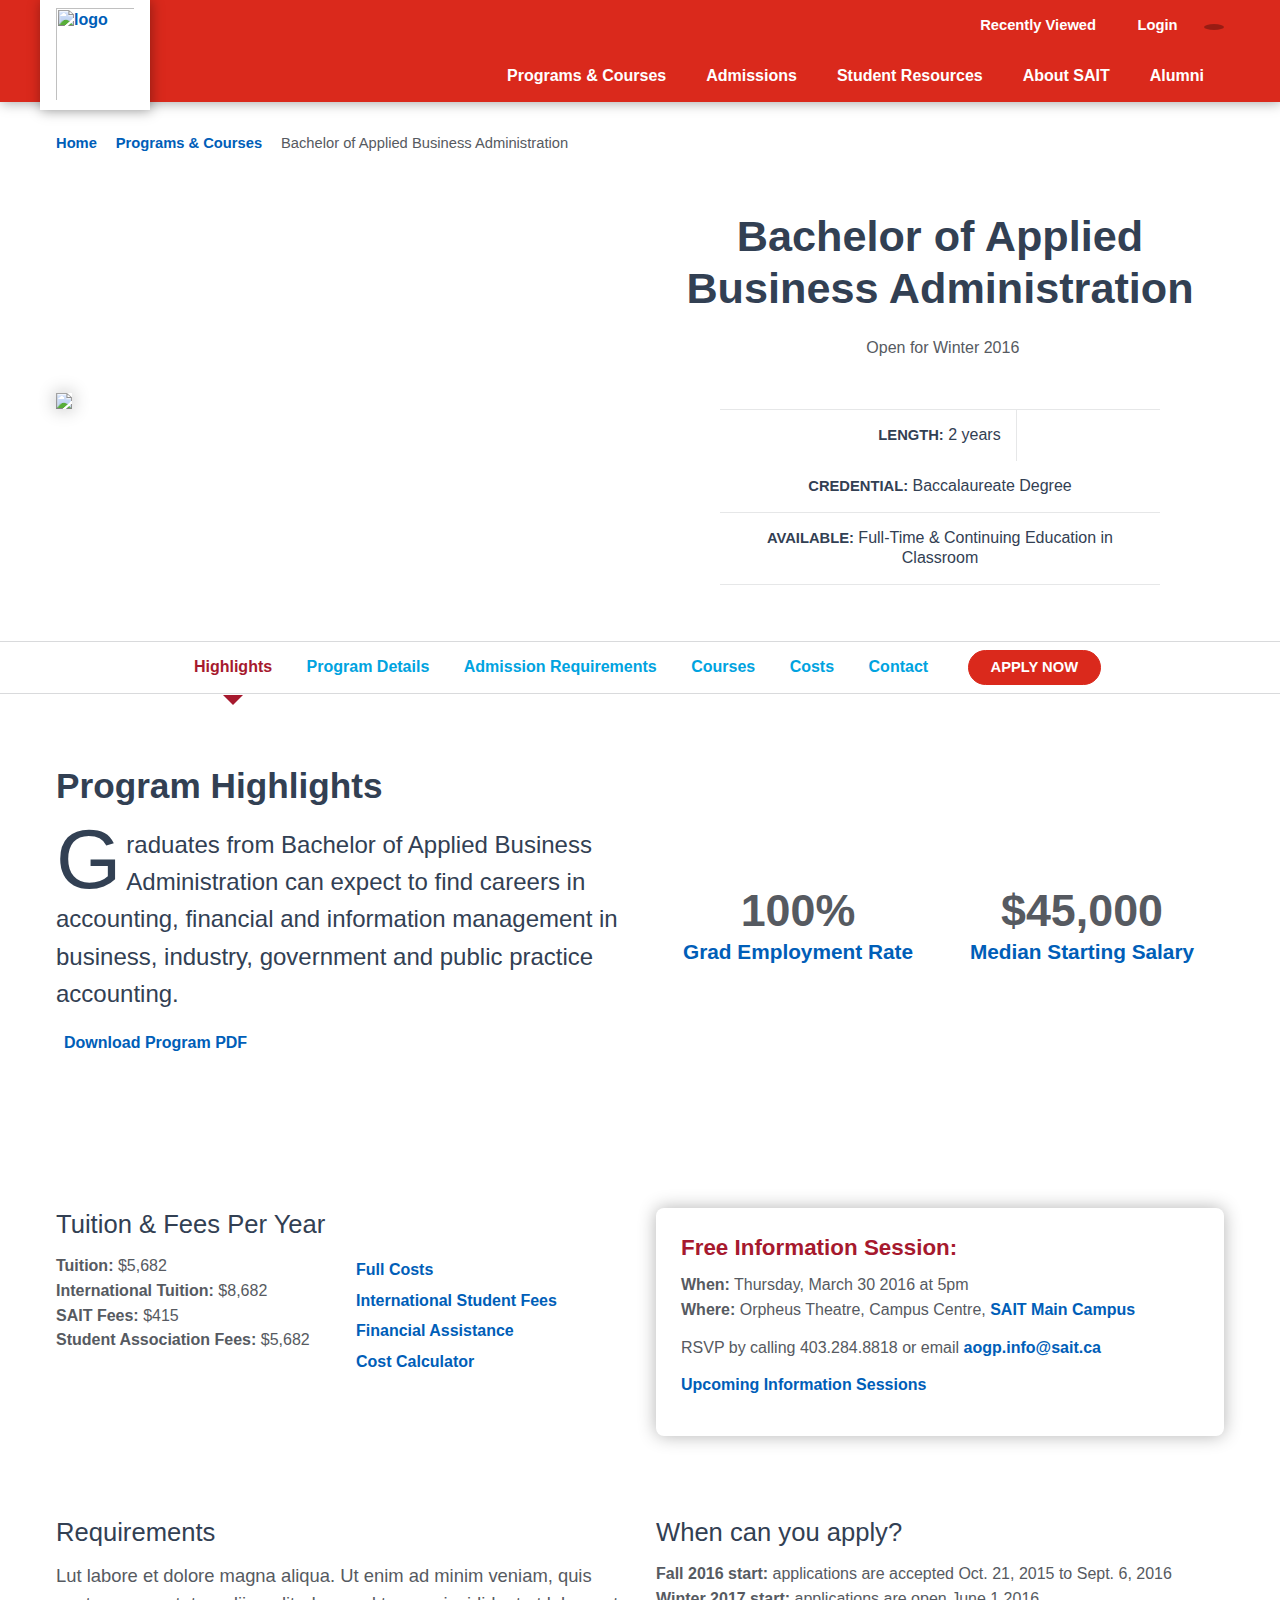
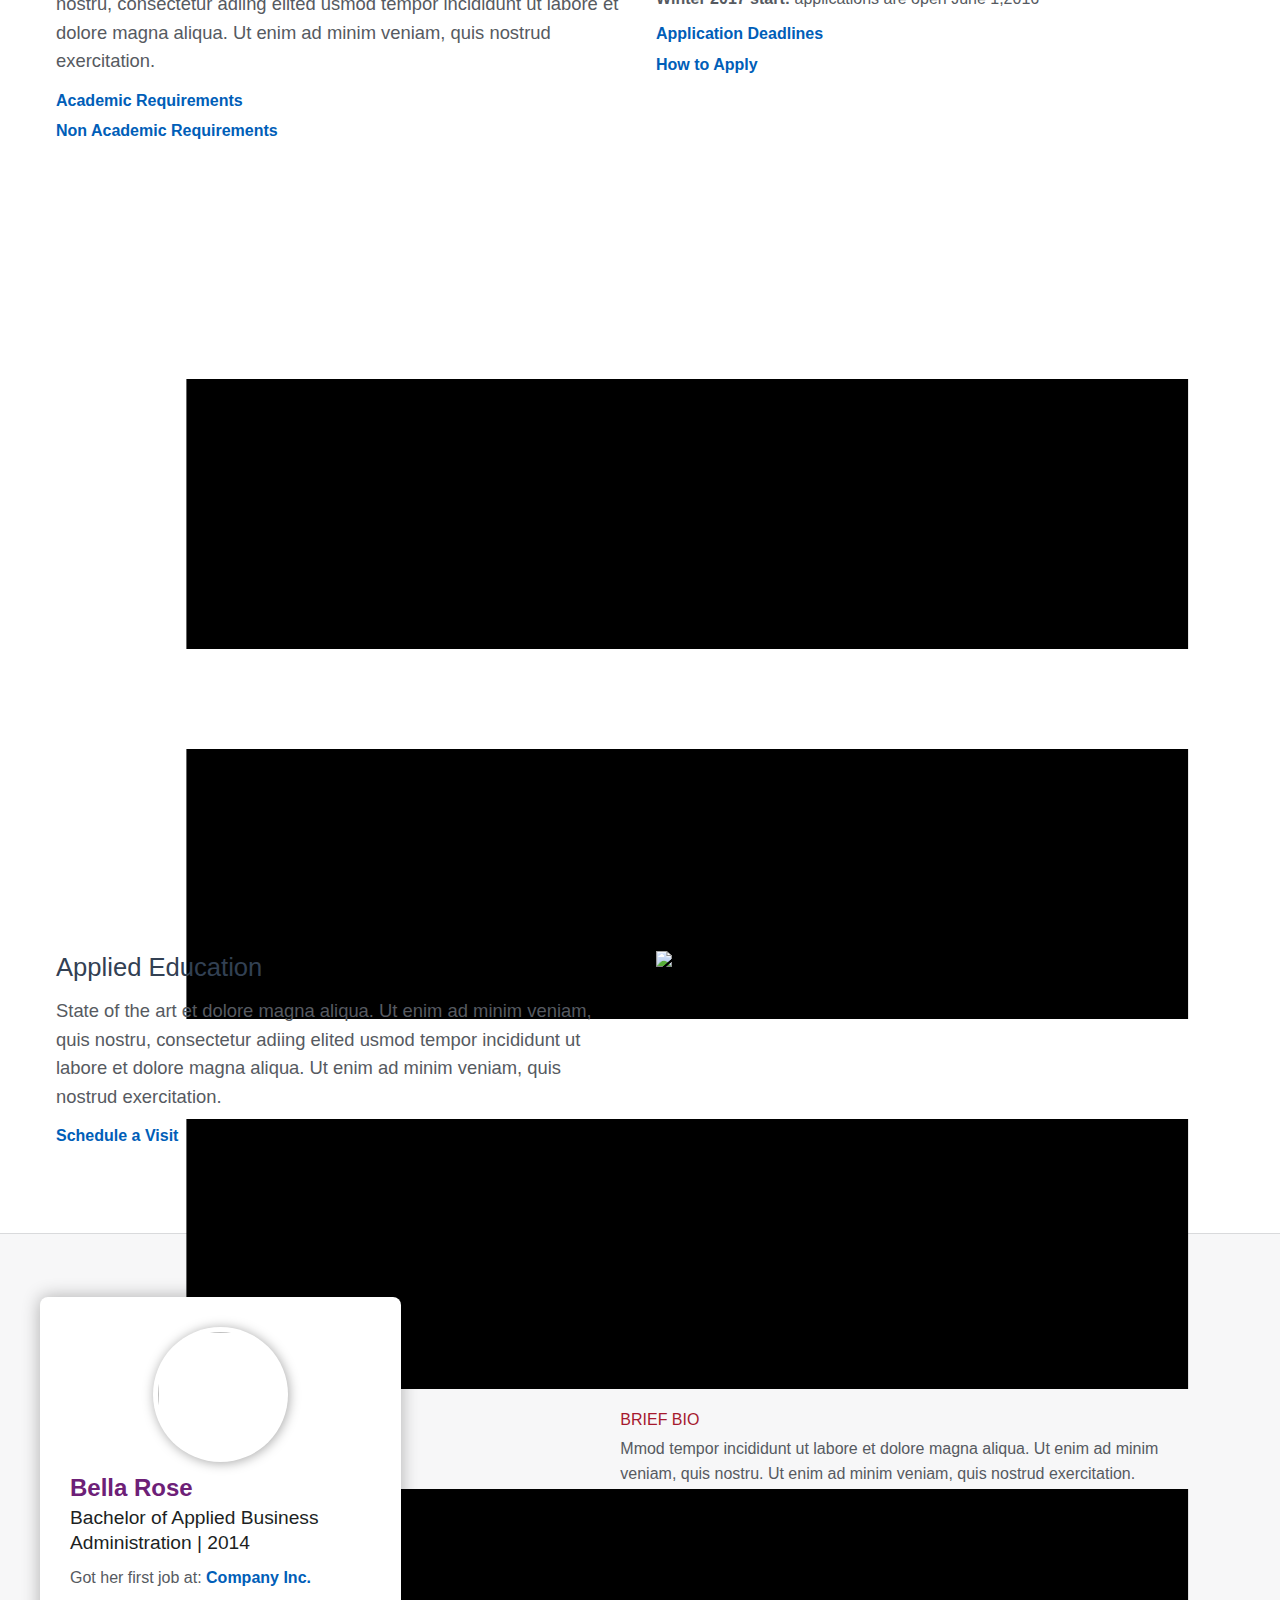
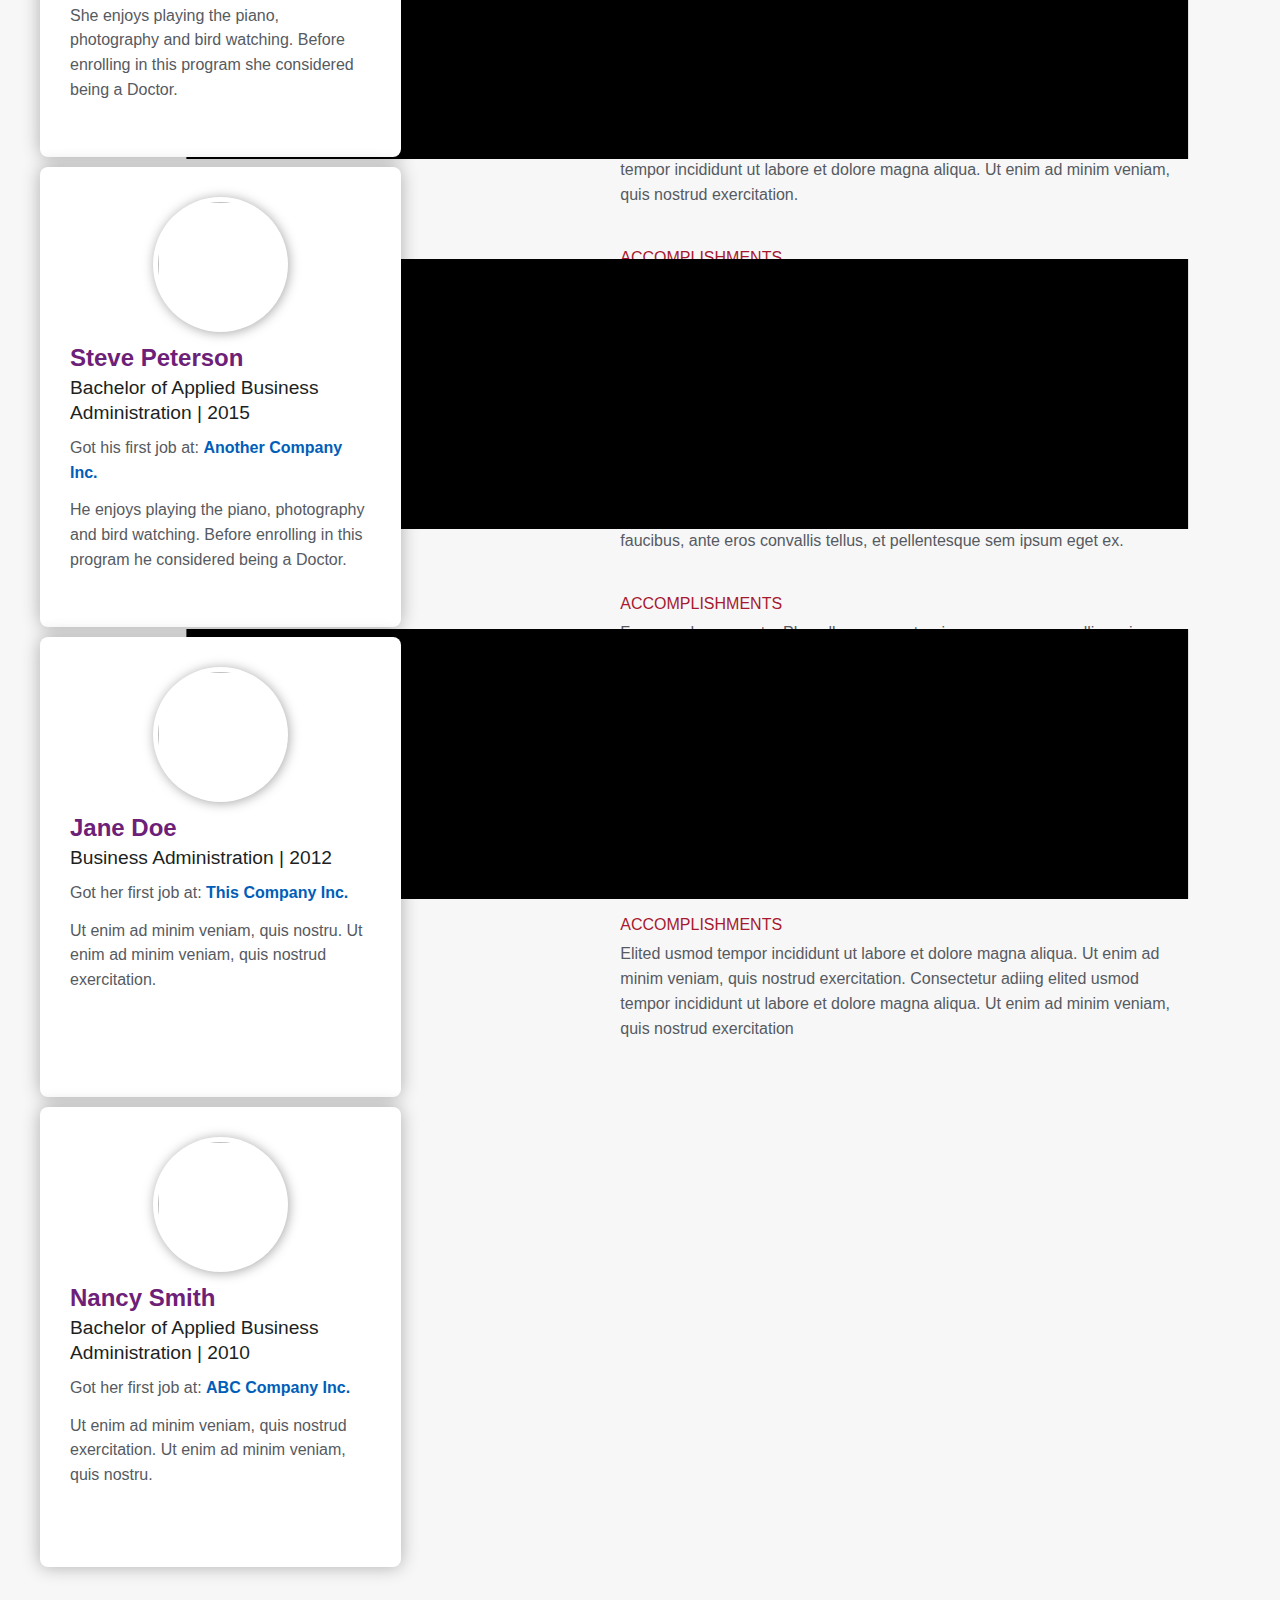
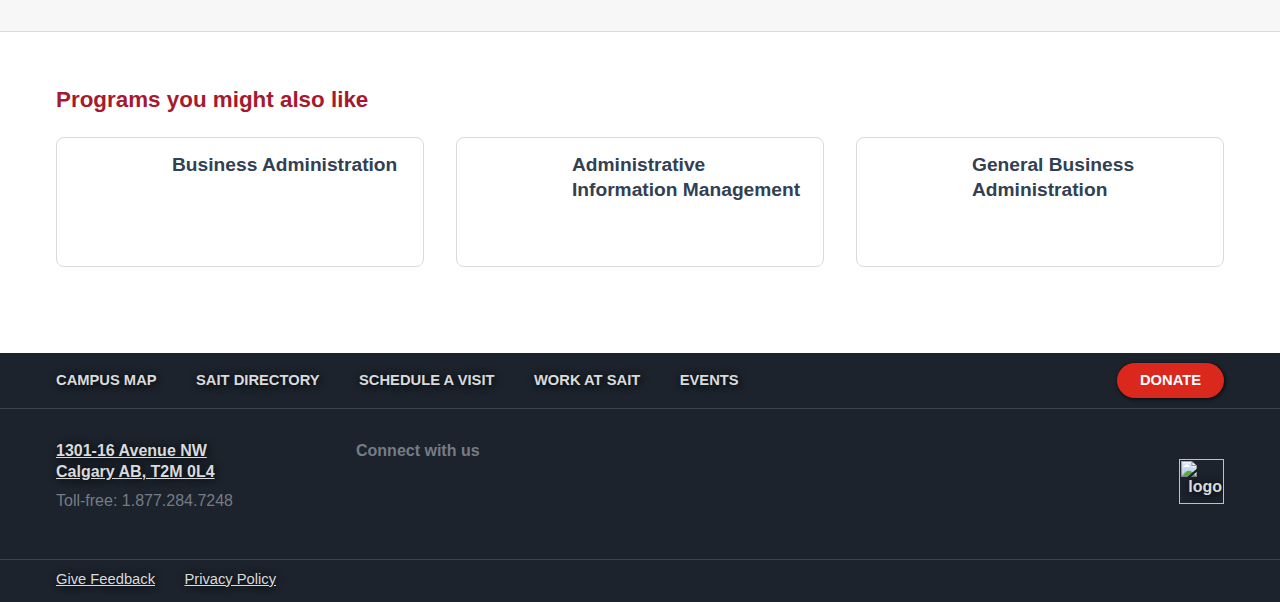
==== commit 959cfe09: "Task 3: fix html , css" ====
--- a/task3/index.html
+++ b/task3/index.html
@@ -1,7 +1,8 @@
 <head>
     <link rel="stylesheet" href="fix.css" />
-    <link rel="stylesheet" href="screen.css" />
+    <link rel="stylesheet" href="screen.min.css" />
     <link rel="stylesheet" href="https://code.ionicframework.com/ionicons/2.0.1/css/ionicons.min.css" />
+    <link rel="stylesheet" href="https://cdn.jsdelivr.net/jquery.slick/1.5.9/slick.css" />
 </head>
 
 <body>
@@ -381,13 +382,13 @@
                    </div>
                    <div class="col-1of2">
                       <div class="vertical-align">
-                         <div class="middle">
+                         <div class="middle g-text-center">
                             <h1>Bachelor of Applied Business Administration</h1>
-                            <p><span class="ion-record g-icon-left g-icon-open"></span>Open for Winter 2020</p>
+                            <p><span class="ion-record g-icon-left g-icon-open"></span>Open for Winter 2016</p>
                             <div class="g-details">
-                               <div><span>Length:</span> 34 years</div>
-                               <div><span>Credential:</span> Baccalaureate Degree</div>
-                               <div><span>Available:</span> Full-Time Classroom & Online</div>
+                                 <div><span>Length:</span> 2 years</div>
+                                 <div><span>Credential:</span> Baccalaureate Degree</div>
+                                 <div><span>Available:</span> Full-Time & Continuing Education in Classroom</div>
                             </div>       
                          </div>
                       </div>
@@ -866,7 +867,7 @@
                 <div class="row">
                    <div class="col-4of7 g-pull-right">
                       <h3 class="card-slider-heading">Inspiring Stories</h3>
-                      <div class="card-slider-text">
+                      <div class="card-slider-text" style="height: 550px">
                          <div class="g-content">
                             <h4>Brief Bio</h4>
                             <p>Mmod tempor incididunt ut labore et dolore magna aliqua. Ut enim ad minim veniam, quis nostru. Ut enim ad minim veniam, quis nostrud exercitation.</p>
@@ -896,45 +897,54 @@
                    <div class="col-3of7 card-slider-col">
                       <div class="card-slider-cards">
                          
-                            <div class="g-slide-inner" style="background-image: url(../../img/card-bg_360.png);">
-                               <img class="g-profile-img" src="https://www.sait.ca/assets/Prebuilt/img/profile-1.png">
-                               <div class="g-content">
-                                  <div class="g-title">Bella Rose</div>
-                                  <div class="g-subtitle">Bachelor of Applied Business Administration | 2014</div>
-                                  <p>Got her first job at: <a>Company Inc.</a></p>
-                                  <p>She enjoys playing the piano, photography and bird watching. Before enrolling in this program she considered being a Doctor.</p>
-                               </div>
+                            <div class="g-slide slick-slide slick-current slick-active slick-center" tabindex="-1" role="option" aria-describedby="slick-slide10" style="width: 361px;" data-slick-index="0" aria-hidden="false">
+                                <div class="g-slide-inner" style="background-image: url(../../img/card-bg_360.png);">
+                                    <img class="g-profile-img" src="https://www.sait.ca/assets/Prebuilt/img/profile-1.png">
+                                    <div class="g-content">
+                                        <div class="g-title">Bella Rose</div>
+                                        <div class="g-subtitle">Bachelor of Applied Business Administration | 2014</div>
+                                        <p>Got her first job at: <a>Company Inc.</a></p>
+                                        <p>She enjoys playing the piano, photography and bird watching. Before enrolling in this program she considered being a Doctor.</p>
+                                    </div>
+                                </div>
                             </div>
                         
-                            <div class="g-slide-inner" style="background-image: url(../../img/card-bg-2_360.png);">
-                               <img class="g-profile-img" src="https://www.sait.ca/assets/Prebuilt/img/profile-2.png">
-                               <div class="g-content">
-                                  <div class="g-title">Steve Peterson</div>
-                                  <div class="g-subtitle">Bachelor of Applied Business Administration | 2015</div>
-                                  <p>Got his first job at: <a>Another Company Inc.</a></p>
-                                  <p>He enjoys playing the piano, photography and bird watching. Before enrolling in this program he considered being a Doctor.</p>
-                               </div>
+                            <div class="g-slide slick-slide slick-current slick-active slick-center" tabindex="-1" role="option" aria-describedby="slick-slide10" style="width: 361px;" data-slick-index="0" aria-hidden="false">
+                                <div class="g-slide-inner" style="background-image: url(../../img/card-bg-2_360.png);">
+                                <img class="g-profile-img" src="https://www.sait.ca/assets/Prebuilt/img/profile-2.png">
+                                <div class="g-content">
+                                    <div class="g-title">Steve Peterson</div>
+                                    <div class="g-subtitle">Bachelor of Applied Business Administration | 2015</div>
+                                    <p>Got his first job at: <a>Another Company Inc.</a></p>
+                                    <p>He enjoys playing the piano, photography and bird watching. Before enrolling in this program he considered being a Doctor.</p>
+                                </div>
+                                </div>
                             </div>
                          
-                            <div class="g-slide-inner" style="background-image: url(../../img/card-bg_360.png);">
-                               <img class="g-profile-img" src="https://www.sait.ca/assets/Prebuilt/img/profile-3.jpeg">
-                               <div class="g-content">
-                                  <div class="g-title">Jane Doe</div>
-                                  <div class="g-subtitle">Business Administration | 2012</div>
-                                  <p>Got her first job at: <a>This Company Inc.</a></p>
-                                  <p>Ut enim ad minim veniam, quis nostru. Ut enim ad minim veniam, quis nostrud exercitation.</p>
-                               </div>
+                            <div class="g-slide slick-slide slick-current slick-active slick-center" tabindex="-1" role="option" aria-describedby="slick-slide10" style="width: 361px;" data-slick-index="0" aria-hidden="false">
+                                <div class="g-slide-inner" style="background-image: url(../../img/card-bg_360.png);">
+                                <img class="g-profile-img" src="https://www.sait.ca/assets/Prebuilt/img/profile-3.jpeg">
+                                <div class="g-content">
+                                    <div class="g-title">Jane Doe</div>
+                                    <div class="g-subtitle">Business Administration | 2012</div>
+                                    <p>Got her first job at: <a>This Company Inc.</a></p>
+                                    <p>Ut enim ad minim veniam, quis nostru. Ut enim ad minim veniam, quis nostrud exercitation.</p>
+                                </div>
+                                </div>
                             </div>
                          
-                            <div class="g-slide-inner" style="background-image: url(../../img/card-bg-2_360.png);">
-                               <img class="g-profile-img" src="https://www.sait.ca/assets/Prebuilt/img/profile-4.png">
-                               <div class="g-content">
-                                  <div class="g-title">Nancy Smith</div>
-                                  <div class="g-subtitle">Bachelor of Applied Business Administration | 2010</div>
-                                  <p>Got her first job at: <a>ABC Company Inc.</a></p>
-                                  <p>Ut enim ad minim veniam, quis nostrud exercitation. Ut enim ad minim veniam, quis nostru. </p>
-                               </div>
+                            <div class="g-slide slick-slide slick-current slick-active slick-center" tabindex="-1" role="option" aria-describedby="slick-slide10" style="width: 361px;" data-slick-index="0" aria-hidden="false">
+                                <div class="g-slide-inner" style="background-image: url(../../img/card-bg-2_360.png);">
+                                <img class="g-profile-img" src="https://www.sait.ca/assets/Prebuilt/img/profile-4.png">
+                                <div class="g-content">
+                                    <div class="g-title">Nancy Smith</div>
+                                    <div class="g-subtitle">Bachelor of Applied Business Administration | 2010</div>
+                                    <p>Got her first job at: <a>ABC Company Inc.</a></p>
+                                    <p>Ut enim ad minim veniam, quis nostrud exercitation. Ut enim ad minim veniam, quis nostru. </p>
+                                </div>
+                                </div>
                             </div>
+
                          </div>
                       </div>
                    </div>
--- a/task3/fix.css
+++ b/task3/fix.css
@@ -1,9 +1,65 @@
-
-.g-details {
-    color: #324053;
-    width: 440px;
-    max-width: 100%;
-    margin: 3em auto;
-    border-top: 1px solid #e6e7e8;
-    border-bottom: 1px solid #e6e7e8;
-}+/* latin-ext */
+@font-face {
+    font-family: 'Titillium Web';
+    font-style: italic;
+    font-weight: 400;
+    src: local('Titillium Web Italic'), local('TitilliumWeb-Italic'), url(https://fonts.gstatic.com/s/titilliumweb/v8/NaPAcZTIAOhVxoMyOr9n_E7fdMbWAaxWTL6RsVo_.woff2) format('woff2');
+    unicode-range: U+0100-024F, U+0259, U+1E00-1EFF, U+2020, U+20A0-20AB, U+20AD-20CF, U+2113, U+2C60-2C7F, U+A720-A7FF;
+  }
+  /* latin */
+  @font-face {
+    font-family: 'Titillium Web';
+    font-style: italic;
+    font-weight: 400;
+    src: local('Titillium Web Italic'), local('TitilliumWeb-Italic'), url(https://fonts.gstatic.com/s/titilliumweb/v8/NaPAcZTIAOhVxoMyOr9n_E7fdMbWD6xWTL6RsQ.woff2) format('woff2');
+    unicode-range: U+0000-00FF, U+0131, U+0152-0153, U+02BB-02BC, U+02C6, U+02DA, U+02DC, U+2000-206F, U+2074, U+20AC, U+2122, U+2191, U+2193, U+2212, U+2215, U+FEFF, U+FFFD;
+  }
+  /* latin-ext */
+  @font-face {
+    font-family: 'Titillium Web';
+    font-style: normal;
+    font-weight: 400;
+    src: local('Titillium Web Regular'), local('TitilliumWeb-Regular'), url(https://fonts.gstatic.com/s/titilliumweb/v8/NaPecZTIAOhVxoMyOr9n_E7fdM3mDaZRbryhsA.woff2) format('woff2');
+    unicode-range: U+0100-024F, U+0259, U+1E00-1EFF, U+2020, U+20A0-20AB, U+20AD-20CF, U+2113, U+2C60-2C7F, U+A720-A7FF;
+  }
+  /* latin */
+  @font-face {
+    font-family: 'Titillium Web';
+    font-style: normal;
+    font-weight: 400;
+    src: local('Titillium Web Regular'), local('TitilliumWeb-Regular'), url(https://fonts.gstatic.com/s/titilliumweb/v8/NaPecZTIAOhVxoMyOr9n_E7fdMPmDaZRbrw.woff2) format('woff2');
+    unicode-range: U+0000-00FF, U+0131, U+0152-0153, U+02BB-02BC, U+02C6, U+02DA, U+02DC, U+2000-206F, U+2074, U+20AC, U+2122, U+2191, U+2193, U+2212, U+2215, U+FEFF, U+FFFD;
+  }
+  /* latin-ext */
+  @font-face {
+    font-family: 'Titillium Web';
+    font-style: normal;
+    font-weight: 600;
+    src: local('Titillium Web SemiBold'), local('TitilliumWeb-SemiBold'), url(https://fonts.gstatic.com/s/titilliumweb/v8/NaPDcZTIAOhVxoMyOr9n_E7ffBzCGIVzY5abuWIGxA.woff2) format('woff2');
+    unicode-range: U+0100-024F, U+0259, U+1E00-1EFF, U+2020, U+20A0-20AB, U+20AD-20CF, U+2113, U+2C60-2C7F, U+A720-A7FF;
+  }
+  /* latin */
+  @font-face {
+    font-family: 'Titillium Web';
+    font-style: normal;
+    font-weight: 600;
+    src: local('Titillium Web SemiBold'), local('TitilliumWeb-SemiBold'), url(https://fonts.gstatic.com/s/titilliumweb/v8/NaPDcZTIAOhVxoMyOr9n_E7ffBzCGItzY5abuWI.woff2) format('woff2');
+    unicode-range: U+0000-00FF, U+0131, U+0152-0153, U+02BB-02BC, U+02C6, U+02DA, U+02DC, U+2000-206F, U+2074, U+20AC, U+2122, U+2191, U+2193, U+2212, U+2215, U+FEFF, U+FFFD;
+  }
+  /* latin-ext */
+  @font-face {
+    font-family: 'Titillium Web';
+    font-style: normal;
+    font-weight: 700;
+    src: local('Titillium Web Bold'), local('TitilliumWeb-Bold'), url(https://fonts.gstatic.com/s/titilliumweb/v8/NaPDcZTIAOhVxoMyOr9n_E7ffHjDGIVzY5abuWIGxA.woff2) format('woff2');
+    unicode-range: U+0100-024F, U+0259, U+1E00-1EFF, U+2020, U+20A0-20AB, U+20AD-20CF, U+2113, U+2C60-2C7F, U+A720-A7FF;
+  }
+  /* latin */
+  @font-face {
+    font-family: 'Titillium Web';
+    font-style: normal;
+    font-weight: 700;
+    src: local('Titillium Web Bold'), local('TitilliumWeb-Bold'), url(https://fonts.gstatic.com/s/titilliumweb/v8/NaPDcZTIAOhVxoMyOr9n_E7ffHjDGItzY5abuWI.woff2) format('woff2');
+    unicode-range: U+0000-00FF, U+0131, U+0152-0153, U+02BB-02BC, U+02C6, U+02DA, U+02DC, U+2000-206F, U+2074, U+20AC, U+2122, U+2191, U+2193, U+2212, U+2215, U+FEFF, U+FFFD;
+  }
+  --- a/task3/screen.min.css
+++ b/task3/screen.min.css
@@ -0,0 +1,3 @@
+@charset "UTF-8";.slide-in-down.mui-enter{transition-duration:.5s;transition-timing-function:linear;transform:translateY(-100%);transition-property:transform,opacity;-webkit-backface-visibility:hidden;backface-visibility:hidden}.slide-in-down.mui-enter.mui-enter-active{transform:translateY(0)}.slide-in-left.mui-enter{transition-duration:.5s;transition-timing-function:linear;transform:translateX(-100%);transition-property:transform,opacity;-webkit-backface-visibility:hidden;backface-visibility:hidden}.slide-in-left.mui-enter.mui-enter-active{transform:translateX(0)}.slide-in-up.mui-enter{transition-duration:.5s;transition-timing-function:linear;transform:translateY(100%);transition-property:transform,opacity;-webkit-backface-visibility:hidden;backface-visibility:hidden}.slide-in-up.mui-enter.mui-enter-active{transform:translateY(0)}.slide-in-right.mui-enter{transition-duration:.5s;transition-timing-function:linear;transform:translateX(100%);transition-property:transform,opacity;-webkit-backface-visibility:hidden;backface-visibility:hidden}.slide-in-right.mui-enter.mui-enter-active{transform:translateX(0)}.slide-out-down.mui-leave{transition-duration:.5s;transition-timing-function:linear;transform:translateY(0);transition-property:transform,opacity;-webkit-backface-visibility:hidden;backface-visibility:hidden}.slide-out-down.mui-leave.mui-leave-active{transform:translateY(100%)}.slide-out-right.mui-leave{transition-duration:.5s;transition-timing-function:linear;transform:translateX(0);transition-property:transform,opacity;-webkit-backface-visibility:hidden;backface-visibility:hidden}.slide-out-right.mui-leave.mui-leave-active{transform:translateX(100%)}.slide-out-up.mui-leave{transition-duration:.5s;transition-timing-function:linear;transform:translateY(0);transition-property:transform,opacity;-webkit-backface-visibility:hidden;backface-visibility:hidden}.slide-out-up.mui-leave.mui-leave-active{transform:translateY(-100%)}.slide-out-left.mui-leave{transition-duration:.5s;transition-timing-function:linear;transform:translateX(0);transition-property:transform,opacity;-webkit-backface-visibility:hidden;backface-visibility:hidden}.slide-out-left.mui-leave.mui-leave-active{transform:translateX(-100%)}.fade-in.mui-enter{transition-duration:.5s;transition-timing-function:linear;opacity:0;transition-property:opacity}.fade-in.mui-enter.mui-enter-active{opacity:1}.fade-out.mui-leave{transition-duration:.5s;transition-timing-function:linear;opacity:1;transition-property:opacity}.fade-out.mui-leave.mui-leave-active{opacity:0}.hinge-in-from-top.mui-enter{transition-duration:.5s;transition-timing-function:linear;transform:perspective(2000px) rotateX(-90deg);transform-origin:top;transition-property:transform,opacity;opacity:0}.hinge-in-from-top.mui-enter.mui-enter-active{transform:perspective(2000px) rotate(0deg);opacity:1}.hinge-in-from-right.mui-enter{transition-duration:.5s;transition-timing-function:linear;transform:perspective(2000px) rotateY(-90deg);transform-origin:right;transition-property:transform,opacity;opacity:0}.hinge-in-from-right.mui-enter.mui-enter-active{transform:perspective(2000px) rotate(0deg);opacity:1}.hinge-in-from-bottom.mui-enter{transition-duration:.5s;transition-timing-function:linear;transform:perspective(2000px) rotateX(90deg);transform-origin:bottom;transition-property:transform,opacity;opacity:0}.hinge-in-from-bottom.mui-enter.mui-enter-active{transform:perspective(2000px) rotate(0deg);opacity:1}.hinge-in-from-left.mui-enter{transition-duration:.5s;transition-timing-function:linear;transform:perspective(2000px) rotateY(90deg);transform-origin:left;transition-property:transform,opacity;opacity:0}.hinge-in-from-left.mui-enter.mui-enter-active{transform:perspective(2000px) rotate(0deg);opacity:1}.hinge-in-from-middle-x.mui-enter{transition-duration:.5s;transition-timing-function:linear;transform:perspective(2000px) rotateX(-90deg);transform-origin:center;transition-property:transform,opacity;opacity:0}.hinge-in-from-middle-x.mui-enter.mui-enter-active{transform:perspective(2000px) rotate(0deg);opacity:1}.hinge-in-from-middle-y.mui-enter{transition-duration:.5s;transition-timing-function:linear;transform:perspective(2000px) rotateY(-90deg);transform-origin:center;transition-property:transform,opacity;opacity:0}.hinge-in-from-middle-y.mui-enter.mui-enter-active,.hinge-out-from-top.mui-leave{transform:perspective(2000px) rotate(0deg);opacity:1}.hinge-out-from-top.mui-leave{transition-duration:.5s;transition-timing-function:linear;transform-origin:top;transition-property:transform,opacity}.hinge-out-from-top.mui-leave.mui-leave-active{transform:perspective(2000px) rotateX(-90deg);opacity:0}.hinge-out-from-right.mui-leave{transition-duration:.5s;transition-timing-function:linear;transform:perspective(2000px) rotate(0deg);transform-origin:right;transition-property:transform,opacity;opacity:1}.hinge-out-from-right.mui-leave.mui-leave-active{transform:perspective(2000px) rotateY(-90deg);opacity:0}.hinge-out-from-bottom.mui-leave{transition-duration:.5s;transition-timing-function:linear;transform:perspective(2000px) rotate(0deg);transform-origin:bottom;transition-property:transform,opacity;opacity:1}.hinge-out-from-bottom.mui-leave.mui-leave-active{transform:perspective(2000px) rotateX(90deg);opacity:0}.hinge-out-from-left.mui-leave{transition-duration:.5s;transition-timing-function:linear;transform:perspective(2000px) rotate(0deg);transform-origin:left;transition-property:transform,opacity;opacity:1}.hinge-out-from-left.mui-leave.mui-leave-active{transform:perspective(2000px) rotateY(90deg);opacity:0}.hinge-out-from-middle-x.mui-leave{transition-duration:.5s;transition-timing-function:linear;transform:perspective(2000px) rotate(0deg);transform-origin:center;transition-property:transform,opacity;opacity:1}.hinge-out-from-middle-x.mui-leave.mui-leave-active{transform:perspective(2000px) rotateX(-90deg);opacity:0}.hinge-out-from-middle-y.mui-leave{transition-duration:.5s;transition-timing-function:linear;transform:perspective(2000px) rotate(0deg);transform-origin:center;transition-property:transform,opacity;opacity:1}.hinge-out-from-middle-y.mui-leave.mui-leave-active{transform:perspective(2000px) rotateY(-90deg);opacity:0}.scale-in-up.mui-enter{transition-duration:.5s;transition-timing-function:linear;transform:scale(.5);transition-property:transform,opacity;opacity:0}.scale-in-up.mui-enter.mui-enter-active{transform:scale(1);opacity:1}.scale-in-down.mui-enter{transition-duration:.5s;transition-timing-function:linear;transform:scale(1.5);transition-property:transform,opacity;opacity:0}.scale-in-down.mui-enter.mui-enter-active,.scale-out-up.mui-leave{transform:scale(1);opacity:1}.scale-out-up.mui-leave{transition-duration:.5s;transition-timing-function:linear;transition-property:transform,opacity}.scale-out-up.mui-leave.mui-leave-active{transform:scale(1.5);opacity:0}.scale-out-down.mui-leave{transition-duration:.5s;transition-timing-function:linear;transform:scale(1);transition-property:transform,opacity;opacity:1}.scale-out-down.mui-leave.mui-leave-active{transform:scale(.5);opacity:0}.spin-in.mui-enter{transition-duration:.5s;transition-timing-function:linear;transform:rotate(-270deg);transition-property:transform,opacity;opacity:0}.spin-in.mui-enter.mui-enter-active,.spin-out.mui-leave{transform:rotate(0);opacity:1}.spin-out.mui-leave{transition-duration:.5s;transition-timing-function:linear;transition-property:transform,opacity}.spin-in-ccw.mui-enter,.spin-out.mui-leave.mui-leave-active{transform:rotate(270deg);opacity:0}.spin-in-ccw.mui-enter{transition-duration:.5s;transition-timing-function:linear;transition-property:transform,opacity}.spin-in-ccw.mui-enter.mui-enter-active,.spin-out-ccw.mui-leave{transform:rotate(0);opacity:1}.spin-out-ccw.mui-leave{transition-duration:.5s;transition-timing-function:linear;transition-property:transform,opacity}.spin-out-ccw.mui-leave.mui-leave-active{transform:rotate(-270deg);opacity:0}.slow{transition-duration:.75s!important}.fast{transition-duration:.25s!important}.linear{transition-timing-function:linear!important}.ease{transition-timing-function:ease!important}.ease-in{transition-timing-function:ease-in!important}.ease-out{transition-timing-function:ease-out!important}.ease-in-out{transition-timing-function:ease-in-out!important}.bounce-in{transition-timing-function:cubic-bezier(.485,.155,.24,1.245)!important}.bounce-out{transition-timing-function:cubic-bezier(.485,.155,.515,.845)!important}.bounce-in-out{transition-timing-function:cubic-bezier(.76,-.245,.24,1.245)!important}.short-delay{transition-delay:.3s!important}.long-delay{transition-delay:.7s!important}.shake{animation-name:shake-7}@keyframes shake-7{0%,10%,20%,30%,40%,50%,60%,70%,80%,90%{transform:translateX(7%)}5%,15%,25%,35%,45%,55%,65%,75%,85%,95%{transform:translateX(-7%)}}.spin-ccw,.spin-cw{animation-name:spin-cw-1turn}@keyframes spin-cw-1turn{0%{transform:rotate(0)}to{transform:rotate(1turn)}}.wiggle{animation-name:wiggle-7deg}@keyframes wiggle-7deg{40%,50%,60%{transform:rotate(7deg)}35%,45%,55%,65%{transform:rotate(-7deg)}0%,30%,70%,to{transform:rotate(0)}}.shake,.spin-ccw,.spin-cw,.wiggle{animation-duration:.5s}.infinite{animation-iteration-count:infinite}.slow{animation-duration:.75s!important}.fast{animation-duration:.25s!important}.linear{animation-timing-function:linear!important}.ease{animation-timing-function:ease!important}.ease-in{animation-timing-function:ease-in!important}.ease-out{animation-timing-function:ease-out!important}.ease-in-out{animation-timing-function:ease-in-out!important}.bounce-in{animation-timing-function:cubic-bezier(.485,.155,.24,1.245)!important}.bounce-out{animation-timing-function:cubic-bezier(.485,.155,.515,.845)!important}.bounce-in-out{animation-timing-function:cubic-bezier(.76,-.245,.24,1.245)!important}.short-delay{animation-delay:.3s!important}.long-delay{animation-delay:.7s!important}.g-text-uppercase{text-transform:uppercase}#hp-banner .banner-nav a,.g-basic-tabs a:not(.g-link-2),.g-breadcrumb,.g-card.g-card-cta span.g-text .g-small,.g-card.g-card-info.g-card-secondary p,.g-card.g-news .g-card-content p,.g-details>div>span,.g-event-listing .g-date span,.g-event-listing.g-sm .g-info,.g-font-small,.g-interest-stat,.g-revenue-section-menu a,.g-sidenav ul.g-basic ul,.g-social-grid.row .g-facebook .f-inner p,.g-social-grid.row .g-twitter p,a.g-link-2,footer.g-footer .footer-bottom ul li a,footer.g-footer .footer-top ul li a:not(.g-btn),header.g-header .mega-menu .g-secondary-list,header.g-header .mega-menu .title,header.g-header .mega-menu p,header.g-header .secondary-menu{font-size:.92em;line-height:1.3em}.g-event-listing.g-sm .g-date span,.g-font-smaller{font-size:.8em;line-height:1.3em}.g-accord .g-accord-header,.g-apply-timeline ul.g-basic>li>a,.g-apply-timeline ul.g-basic>li>span,.g-card.g-card-cta span.g-text,.g-card.g-news .g-card-content .g-heading,.g-font-large,.g-interest-slider-container h3,.g-sidenav .g-heading,.g-social-grid.row .g-news .f-inner .g-label{font-size:1.15em;line-height:1.3em}.g-card.g-card-info .g-heading,.g-font-larger,.g-results-container .g-result .g-result-heading,.g-stat p,header.g-header .secondary-menu .search{font-size:1.3em;line-height:1.3em}.g-font-largest,.g-interest-slider-container .g-interest-slide .g-img .g-title,.g-social-grid.row .g-news .f-inner .g-title{font-size:1.5em;line-height:1.3em}.g-accord div.g-accord-header,.g-card.g-card-cta span.g-text div.g-small,.g-card.g-card-info div.g-heading,.g-card.g-news .g-card-content div.g-heading,.g-event-listing.g-sm div.g-info,.g-interest-slider-container .g-interest-slide .g-img div.g-title,.g-results-container .g-result div.g-result-heading,.g-sidenav div.g-heading,.g-social-grid.row .g-news .f-inner div.g-label,.g-social-grid.row .g-news .f-inner div.g-title,div.g-breadcrumb,div.g-font-large,div.g-font-larger,div.g-font-largest,div.g-font-small,div.g-font-smaller,div.g-interest-stat,header.g-header .mega-menu div.g-secondary-list,header.g-header .mega-menu div.title,header.g-header .secondary-menu div.search,header.g-header div.secondary-menu{margin:1.5em 0 .5em}.g-accord div>div.g-accord-header:first-child,.g-card.g-card-cta span.g-text div>div.g-small:first-child,.g-card.g-card-info div>div.g-heading:first-child,.g-card.g-news .g-card-content div>div.g-heading:first-child,.g-event-listing.g-sm div>div.g-info:first-child,.g-interest-slider-container .g-interest-slide .g-img div>div.g-title:first-child,.g-results-container .g-result div>div.g-result-heading:first-child,.g-sidenav div>div.g-heading:first-child,.g-social-grid.row .g-news .f-inner div>div.g-label:first-child,.g-social-grid.row .g-news .f-inner div>div.g-title:first-child,div>div.g-breadcrumb:first-child,div>div.g-font-large:first-child,div>div.g-font-larger:first-child,div>div.g-font-largest:first-child,div>div.g-font-small:first-child,div>div.g-font-smaller:first-child,div>div.g-interest-stat:first-child,header.g-header .mega-menu div>div.g-secondary-list:first-child,header.g-header .mega-menu div>div.title:first-child,header.g-header .secondary-menu div>div.search:first-child,header.g-header div>div.secondary-menu:first-child{margin-top:0}.g-accord p.g-accord-header,.g-card.g-card-cta span.g-text p.g-small,.g-card.g-card-info.g-card-secondary p,.g-card.g-card-info p.g-heading,.g-card.g-news .g-card-content p,.g-card.g-news .g-card-content p.g-heading,.g-event-listing.g-sm p.g-info,.g-interest-slider-container .g-interest-slide .g-img p.g-title,.g-results-container .g-result p.g-result-heading,.g-sidenav p.g-heading,.g-social-grid.row .g-facebook .f-inner p,.g-social-grid.row .g-news .f-inner p.g-label,.g-social-grid.row .g-news .f-inner p.g-title,.g-social-grid.row .g-twitter p,.g-stat p,header.g-header .mega-menu p,header.g-header .mega-menu p.g-secondary-list,header.g-header .mega-menu p.title,header.g-header .secondary-menu p.search,header.g-header p.secondary-menu,p.g-breadcrumb,p.g-font-large,p.g-font-larger,p.g-font-largest,p.g-font-small,p.g-font-smaller,p.g-interest-stat{line-height:1.55em}.g-color-primary{color:#565a61}.g-color-light{color:#767c86}.g-color-white,.g-color-white .g-card.g-news .g-card-content .g-heading,.g-color-white a,.g-color-white h2,.g-color-white h3,.g-color-white h4,.g-color-white h5,.g-color-white li,.g-color-white p,.g-color-white ul{color:#fff}.g-card.g-card-info.g-card-secondary p,.g-color-dark{color:#201f1f}.g-color-secondary{color:#324053}.g-card.g-card-info.g-card-secondary p,.g-font-bold{font-weight:600}a.g-link-2{color:#005eb8;text-transform:uppercase}a.g-link-2:visited{color:#003f7b}a.g-link-2.g-active,a.g-link-2:active,a.g-link-2:focus,a.g-link-2:hover{color:#002f5c}a.g-link-3{color:#fff}a.g-link-3:visited{color:#f2f2f2}a.g-link-3.g-active,a.g-link-3:active,a.g-link-3:focus,a.g-link-3:hover{color:#fff;text-decoration:underline}.g-botton-nav .g-botton-nav-bottom .g-timeline-next,.g-botton-nav .g-botton-nav-bottom .g-timeline-prev,.g-card.g-card-cta span.g-icon,.g-event-listing .g-date,.g-form-control,.g-interest-slider-container .g-interest-slide .g-img .g-title,.g-social-grid.row .g-instagram .f-inner a,.g-social-grid.row .g-instagram .f-inner a:after,.g-social-grid.row .g-video,.g-timeline a.stepNav,.how-to-apply-interactive.g-main form .g-checkbox .g-icon-right,.how-to-apply-interactive.g-main form .g-form-group.g-disabled,.how-to-apply-interactive.g-main form select.g-form-control,.slick-slider button[class*=slick-]:after,.transition,[class*=g-btn],a,h1 a,h2 a,h3 a,h4 a,h5 a,h6 a,table.g-table.g-table-hover>tbody>tr:hover{transition:all .1s ease-in}.transition2,a.g-image-gallery-sm:after{transition:all .3s ease-in}.transition3{transition:all .7s ease-in}.box-shadow,.card-slider-cards .g-slide .g-slide-inner .g-profile-img,body.fixed-header header.g-header .logo,header.g-header{box-shadow:1px 1px 12px rgba(0,0,0,.35)}.box-shadow2,.g-card.g-card-shadow,.g-cover-img,.g-cover-img-round,.g-image-slider-two-column .g-slide.slick-current.slick-active .g-slide-inner,.g-image-slider .g-slide.slick-current.slick-active .g-slide-inner,a.g-related:hover{box-shadow:0 0 18px rgba(0,0,0,.3)}.box-shadow3,a.g-card-cta:hover{box-shadow:0 0 7px rgba(0,0,0,.15)}.border-radius{border-radius:8px}.g-thumbnail-img{width:160px;height:auto;border-radius:5px;margin-bottom:8px}.background-gradient{background-image:linear-gradient(180deg,rgba(0,0,0,.9),transparent,transparent);background-image:-ms-linear-gradient(to bottom,rgba(0,0,0,.9),transparent,transparent)}.background-gradient2{background-image:linear-gradient(180deg,rgba(0,0,0,.7),transparent);background-image:-ms-linear-gradient(to bottom,rgba(0,0,0,.7),transparent)}.g-bg-strat-blue{background-color:#4098cb}.g-bg-strat-ltblue{background-color:#d9eaf5}.g-bg-strat-pink{background-color:#c24e61}.g-bg-strat-ltpink{background-color:#eac5cc}.g-bg-strat-purple{background-color:#9362a2}.g-bg-strat-ltpurple{background-color:#eae0ed}.g-bg-strat-orange{background-color:#f26662}.g-striped-light{background-image:url(../../img/strat-plan/bg_stripe-lite.gif)}.g-striped-dark{background-image:url(../../img/strat-plan/bg_stripe-dark.gif)}.g-striped-dark h1,.g-striped-dark h2,.g-striped-dark p{color:#fff}.g-binary-bg-light{background-image:url(../../img/strat-plan/bg_binary-lite.jpg);background-attachment:fixed}@media (max-width:520px){.g-binary-bg-light{background-attachment:scroll}}.g-binary-bg-dark{background-image:url(../../img/strat-plan/bg_binary-dark.jpg);background-attachment:fixed}@media (max-width:520px){.g-binary-bg-dark{background-attachment:scroll}}.g-binary-bg-dark h1,.g-binary-bg-dark h2,.g-binary-bg-dark p{color:#fff}.g-binary-bg-dark h1 a,.g-binary-bg-dark h2 a,.g-binary-bg-dark p a{color:#fff;text-decoration:underline;font-weight:100}.g-binary-bg-dark h1 a:hover,.g-binary-bg-dark h2 a:hover,.g-binary-bg-dark p a:hover{text-decoration:none}.g-pull-right{float:right}.g-pull-left{float:left}.g-text-right{text-align:right}.g-text-left{text-align:left}.g-text-center{text-align:center}.g-text-underline{text-decoration:underline}.g-clearfix:after,.g-clearfix:before{content:" ";display:table}.g-clearfix:after{clear:both}.g-icon-left{margin-right:.5em}.g-icon-right{margin-left:.5em}.g-margin-bottom-lg{margin-bottom:3.7em}.g-margin-top-lg{margin-top:3.7em}.g-margin-bottom{margin-bottom:3em}.g-margin-top{margin-top:2.2em}.g-margin-bottom-sm{margin-bottom:1em}.g-margin-top-sm{margin-top:1em}.g-margin-bottom-none{margin-bottom:0}.g-padding-bottom{padding-bottom:3em}.g-padding-top{padding-top:2.2em}.g-padding-bottom-sm{padding-bottom:1em}.g-padding-top-sm{padding-top:1em}.g-round{border-radius:50%}.g-padding-none{padding:0}.g-hidden{display:none}@media (max-width:520px){.g-xs-hidden{display:none}}@media (min-width:521px) and (max-width:940px){.g-sm-hidden{display:none}}@media (min-width:941px){.g-lg-hidden{display:none}}*,:after,:before{box-sizing:border-box}html{-webkit-tap-highlight-color:rgba(0,0,0,0);overflow-x:hidden;height:100%}body{background-color:#fff;transition:right .3s linear;right:0;position:relative;font-family:Titillium Web,sans-serif;color:#565a61;-webkit-font-smoothing:antialiased;-moz-osx-font-smoothing:grayscale;font-size:16px;line-height:1.3em;font-weight:400;padding:0;margin:0;width:100%;overflow-x:visible!important}body.fixed-header{padding:103px 0 0}body b,body strong{font-weight:600}@media (max-width:940px){body{font-size:95%}}@media (max-width:520px){body{font-size:88%}}button,input,select,textarea{font-family:inherit;font-size:inherit;line-height:inherit}a{color:#005eb8;text-decoration:none;cursor:pointer;font-weight:600}a:visited{color:#003f7b}a:active,a:focus,a:hover{color:#002f5c;outline:none}a.g-disabled{opacity:.4;pointer-events:none}.g-social-icons a{padding:4px;font-size:25px}.g-social-icons a:last-child{margin-right:0}.g-social-icons a:hover{color:#a6192e}.g-social-icons a,.g-social-icons span{display:inline-block;line-height:36px;vertical-align:middle;margin-right:8px}a.g-partner{filter:grayscale(100%);opacity:.7}a.g-partner:hover{filter:none;opacity:1}.g-icon-open{color:#40a33c;font-size:.7em}.g-icon-closed{color:#da291c;font-size:.7em}.g-icon-waitlisted{color:#ffb016;font-size:.7em}.g-icon-ongoing{color:#32cacb;font-size:.7em}.g-icon-pending{color:#d9dadc;font-size:.7em}.ion-link{font-size:1.2em;line-height:0}hr{border:none;border-top:1px solid #d9dadc;margin:1em 0}hr.g-secondary{border:none;border-top:2px solid #a6192e;margin:2em auto}p{margin:.4em 0 .8em;line-height:1.55em}img{max-width:100%;height:auto}p.g-drop-cap:first-letter{float:left;font-size:3.5em;line-height:.8em;padding-right:5px}ol,ul{margin:.4em 0 .8em}ol li,ul li{margin-bottom:.6em}ol ol,ol ul,ul ol,ul ul{margin:.4em 0 .6em}ul.g-basic{padding:0;list-style-type:none}ol{padding-left:25px}@media (min-width:521px){ul.g-split-list,ul.g-split-list ul{padding-left:2.2em}ul.g-split-list>li{width:50%;float:left}ul.g-split-list>li:nth-child(odd){padding-right:3em}ul.g-split-list:after{clear:both;content:" ";display:block;font-size:0;line-height:0;visibility:hidden;width:0;height:0}}ul.g-square-bullets{list-style-type:square}ol.g-big-numbered-list{list-style:none;counter-reset:fancy-big-number;padding:0 0 0 2em}ol.g-big-numbered-list li{counter-increment:fancy-big-number;font-weight:600;margin-left:1em}ol.g-big-numbered-list li:before{content:counter(fancy-big-number);color:#fff;background:#005eb8;font-size:1.25em;padding:.25em .5em;border-radius:200px;margin:.25em .5em .25em 0;display:inline-block;font-weight:200;margin-left:-2.4em}table{margin:.4em 0 .8em}.g-overlay{-webkit-overflow-scrolling:auto;animation-name:fadeInIcon;animation-duration:.2s;height:100%;overflow:hidden;top:0;right:0;bottom:0;left:0;z-index:20;background-color:rgba(0,0,0,.8)}.g-overlay,.g-scroll-up{display:none;position:fixed}.g-scroll-up{bottom:10px;right:10px;width:40px;height:40px;text-align:center;line-height:40px;background-color:rgba(0,0,0,.1);color:#d9dadc;color:hsla(0,0%,100%,.8);z-index:1000}.g-scroll-up:hover{color:#fff}.anchor{padding-top:55px;margin-top:-40px}pre{background-color:#f5f5f5;border:1px solid #ccc;border-radius:4px;color:#333;display:block;font-family:Menlo,Monaco,Consolas,Courier New,monospace;font-size:15px;line-height:1.5;margin:1.5em 0 4em;overflow-x:auto;padding:12px;white-space:pre}.testing-unit{background-color:#324053;height:50px}.testing-bg{border:1px solid #d9dadc;height:50px}.g-bg-1{background-color:#fff}.g-bg-2{background-color:#f7f7f8}.g-bg-3{background-color:#f6f7f9}.g-bg-4{background-color:#1c232c}.g-bg-brand-1{background-color:#a6192e}.g-bg-brand-2{background-color:#6d2077}.g-bg-brand-3{background-color:#005eb8}.g-bg-brand-4{background-color:#00a3e0}.g-bg-brand-5{background-color:#da291c}.g-bg-grey-1{background-color:#201f1f}.g-bg-grey-2{background-color:#324053}.g-bg-grey-3{background-color:#565a61}.g-bg-grey-4{background-color:#767c86}.g-bg-grey-5{background-color:#d9dadc}@media (min-width:521px){ul.g-inline li{display:inline-block;margin-right:30px}ul.g-inline li:last-child{margin-right:0}}.g-img-link:focus,.g-img-link:hover{opacity:.6}hr.g-tertiary{border:none;border-top:2px solid #d9dadc;margin:0 0 1.3em}.card-slider-cards .g-slide .g-slide-inner .g-content h4.g-social-icons a,.card-slider-text .g-content h4.g-social-icons a,.g-social-icons.g-secondary a{color:#1c232c}.card-slider-cards .g-slide .g-slide-inner .g-content h4.g-social-icons a:focus,.card-slider-cards .g-slide .g-slide-inner .g-content h4.g-social-icons a:hover,.card-slider-text .g-content h4.g-social-icons a:focus,.card-slider-text .g-content h4.g-social-icons a:hover,.g-social-icons.g-secondary a:focus,.g-social-icons.g-secondary a:hover{color:#a6192e}@media (min-width:521px){.border-right-blue{border-right:2px solid #00a3e0}}img.client-logo{width:100%;display:block;max-width:270px;max-height:135px;padding:1em;margin:0 auto}.g-h2{line-height:1.3em;margin:1.5em 0 .5em;font-size:2.2em;font-weight:600;font-family:Titillium Web,sans-serif;color:#324053}@media (max-width:520px){.g-h2{font-size:1.9em}}.g-h3{line-height:1.3em;margin:1.5em 0 .5em;font-size:1.6em;font-weight:400;font-family:Titillium Web,sans-serif;color:#324053}.g-h3.g-color-white{color:#fff}.g-h2+.g-h3,div.g-h2:first-child,div.g-h3:first-child{margin-top:0}.g-cta-link{display:inline-block;position:relative;padding:3px 15px 3px 0}.g-cta-link:after{position:absolute;margin-left:.5em;content:"\f3d1";display:inline-block;font-family:Ionicons;speak:none;font-style:normal;font-weight:400;font-variant:normal;text-transform:none;text-rendering:auto;line-height:inherit;-webkit-font-smoothing:antialiased;-moz-osx-font-smoothing:grayscale}ul.g-checkmark{list-style-type:none;padding-left:23px}ul.g-checkmark>li:before{display:inline-block;font-family:Ionicons;speak:none;font-style:normal;font-weight:400;font-variant:normal;text-transform:none;text-rendering:auto;line-height:1;-webkit-font-smoothing:antialiased;-moz-osx-font-smoothing:grayscale;content:"\f120";margin:3px 0 0 -20px;position:absolute;color:#d9dadc}ul.g-list-square{list-style-type:square}.g-section.g-section-tertiary{background-color:#f5faff}.g-section.g-section-quat,.g-section.g-section-tertiary{border-top:1px solid #d9dadc;border-bottom:1px solid #d9dadc}.g-section.g-section-quat{background-color:rgba(98,40,113,.07)}.g-bg-blob{background-repeat:no-repeat;background-size:160px auto}@media (max-width:940px){.g-bg-blob{padding-left:2em!important;padding-right:2em!important}}.g-accord{border-top:1px solid #d9dadc;border-bottom:1px solid #d9dadc;margin-bottom:1.2em}.g-accord .g-accord-header{position:relative;display:block;background-color:#f7f7f8;font-weight:600;padding:9px 13px;color:#324053}.g-accord .g-accord-header span.g-label{display:block;width:100%;padding-right:50px}.g-accord .g-accord-header span.g-icon{position:absolute;right:13px;top:50%;margin-top:-14px}.g-accord .g-accord-header:hover{color:#6d2077}.g-accord .g-accord-header:hover span.ion-plus-round{animation-name:spin-halfturn-1turn;animation-duration:1s}@keyframes spin-halfturn-1turn{0%{transform:rotate(-1turn)}to{transform:rotate(0)}}.g-accord .g-accord-body{display:none;border-top:1px solid #324053}.g-accord .g-accord-body table{margin:0}.g-accord .g-accord-body.g-open{display:block}.g-accord .g-accord-body-content{padding:9px 13px}.g-accord.g-ct-landingpage{border:0}.g-accord.g-ct-landingpage .g-btn.g-accord-header{display:inline-block;line-height:1.7}.g-accord.g-accord-corp,.g-accord.g-ct-landingpage .g-accord-body{border:0}.g-accord.g-accord-corp .g-accord-header{background:#fff;border:0;padding:1em;position:relative;font-weight:100;border:1px solid #767c86;font-size:1.25em;overflow:hidden;z-index:2}.g-accord.g-accord-corp .g-accord-header.open{background:#324053;border:1px solid #324053}.g-accord.g-accord-corp .g-accord-header.open:hover{background:#324053}.g-accord.g-accord-corp .g-accord-header.open:hover:before{display:none}.g-accord.g-accord-corp .g-accord-header.open span.g-icon,.g-accord.g-accord-corp .g-accord-header.open span.g-label{color:#fff}.g-accord.g-accord-corp .g-accord-header.open span.g-open:after{transform:rotate(-90deg);background:#fff}.g-accord.g-accord-corp .g-accord-header:hover{background:#d9dadc;border-color:#324053}.g-accord.g-accord-corp .g-accord-header:hover span.ion-plus-round{animation:none}.g-accord.g-accord-corp .g-accord-header span.g-label{color:#324053;position:relative;z-index:5}.g-accord.g-accord-corp .g-accord-header span.g-open{position:absolute;top:1.75em;right:1em;width:1.5em;height:1px;background:#324053;display:block;z-index:10}.g-accord.g-accord-corp .g-accord-header span.g-open:after{background:#324053;height:1.5em;width:1px;display:block;position:absolute;right:.75em;top:-.75em;content:"";z-index:50;transition:transform .25s ease-in-out}.g-accord.g-accord-corp .g-accord-body{border-top:0;background:#f4f4f4}.g-accord.g-accord-corp .g-accord-body .g-accord-body-content{padding:1em}.g-ct-gridcontainer{margin:40px 0;padding-bottom:20px}.g-read-more-accord .g-ct-desc{position:relative}.g-read-more-accord .bio-text{overflow:hidden;line-height:1.55em;max-height:4.65em;text-align:justify;padding-right:.6em;margin-bottom:10px}.g-read-more-accord .bio-text:before{content:"...";position:absolute;right:0;bottom:0}.g-read-more-accord .bio-text:after{position:absolute;content:"";width:1em;height:1em}.g-read-more-accord .bio-expanded-text{max-width:100%;overflow:visible;padding-right:.6em}.g-ct-grid{display:-ms-grid;display:grid;grid-gap:40px;-ms-grid-columns:24% 70%;grid-template-columns:24% 70%}.g-ct-grid .g-ct-pic{display:inline-block}.g-ct-grid .g-ct-pic img{width:150px}.g-ct-grid .g-ct-metrics{display:inline-block}.g-ct-grid .g-ct-metrics .bio-name{color:#da291c;padding:0;margin:0}.g-ct-grid .g-ct-metrics .bio-title{margin:.5em 0}.g-ct-grid .g-ct-metrics .g-icon{color:#b6b8bd}.g-ct-grid .g-ct-metrics .ct-bio-minus{margin-top:10px}.g-ct-grid .g-ct-metrics .g-ct-desc{position:relative}.g-ct-grid .g-ct-metrics .bio-text{overflow:hidden;line-height:1.55em;max-height:4.65em;text-align:justify;padding-right:.6em;margin-bottom:10px}.g-ct-grid .g-ct-metrics .short-text-ct{line-height:1.25em!important;max-height:3.75em!important}.g-ct-grid .g-ct-metrics .bio-text:before{content:"...";position:absolute;right:0;bottom:0}.g-ct-grid .g-ct-metrics .bio-text:after{position:absolute;content:"";width:1em;height:1em}.g-ct-grid .g-ct-metrics .bio-expanded-text{max-width:100%;overflow:visible;padding-right:.6em}@media (max-width:520px){.g-ct-grid{-ms-grid-columns:100%;grid-template-columns:100%;grid-gap:15px}.g-ct-grid .g-ct-metrics .bio-name,.g-ct-grid .g-ct-metrics .bio-title,.g-ct-grid .g-ct-pic{text-align:center}}@media (max-width:520px) and (-ms-high-contrast:active),(max-width:520px) and (-ms-high-contrast:none){.g-ct-grid .g-ct-metrics,.g-ct-grid .g-ct-pic{width:100%!important}}@media (max-width:950px) and (min-width:521px){.g-ct-grid{grid-gap:20px;-ms-grid-columns:30% 65%;grid-template-columns:30% 65%}.g-ct-grid .g-ct-pic{margin:0 auto}}@media (max-width:765px) and (min-width:521px){.g-ct-grid{-ms-grid-columns:20% 75%;grid-template-columns:20% 75%}}@media (-ms-high-contrast:active),(-ms-high-contrast:none){.g-ct-gridcontainer{display:table;width:100%}.g-ct-gridcontainer .g-ct-grid{display:table-cell;width:50%}.g-ct-gridcontainer .g-ct-pic{float:left;width:20%;display:inline-block;padding-right:2em}.g-ct-gridcontainer .g-ct-metrics{display:inline-block;width:80%;float:left}}.g-section.g-section-secondary .g-accord.g-accord-corp .g-accord-body{background:#fff}.g-banner.g-inner{border-bottom:1px solid #d9dadc;padding-top:0}.g-banner.g-inner .vertical-align{min-height:480px;width:100%}.g-banner.g-inner h1{margin:1em auto .5em;max-width:520px}@media (max-width:940px){.g-banner.g-inner .middle,.g-banner.g-inner .vertical-align{display:block}.g-banner.g-inner .vertical-align{min-height:0}.g-banner.g-inner .g-image{display:block}}.g-cover-img{margin:3em 0}.g-cover-img-round{border-radius:50%;width:360px;max-width:100%;margin:2em auto}.g-details{color:#324053;width:440px;max-width:100%;margin:3em auto;border-top:1px solid #e6e7e8;border-bottom:1px solid #e6e7e8}.g-details>div{display:inline-block;padding:15px}.g-details>div>span{font-weight:700;text-transform:uppercase}.g-details>div:first-child{border-right:1px solid #e6e7e8}.g-details>div:last-child{border-top:1px solid #e6e7e8;width:440px;max-width:100%}.g-details>div.g-single{border:none}.g-details>div.g-double{border-right:none}@media (max-width:520px){.g-details>div{display:block}.g-details>div:first-child{border-right:none}.g-details>div+div{border-top:1px solid #e6e7e8}}#hp-banner{height:800px;position:relative;background:#000}@media (max-width:1700px){#hp-banner{height:700px}}@media (max-width:1600px){#hp-banner{height:550px}}@media (max-width:1400px){#hp-banner{height:500px}}@media (max-width:950px){#hp-banner{height:400px}}@media (max-width:520px){#hp-banner{height:330px}}#hp-banner .banner{position:relative;display:none;width:100%;height:100%;background-size:cover;background-position:50%;animation-name:fadeInIcon;animation-duration:.5s}#hp-banner .banner.active{display:block}#hp-banner .banner .g-container{position:relative;height:100%}#hp-banner .banner .g-container .banner-content{position:absolute;bottom:140px;padding-right:1em}#hp-banner .banner .g-container .banner-content h2{color:#fff;font-size:3.3em;line-height:1.1em;font-weight:700;max-width:600px;text-shadow:1px 2px 5px #000;margin:0 0 .4em}@media (max-width:940px){#hp-banner .banner .g-container .banner-content h2{font-size:2.5em}}@media (max-width:950px){#hp-banner .banner .g-container .banner-content h2{font-size:2em}}#hp-banner .banner .g-container .banner-content .g-btn-lg{box-shadow:1px 1px 7px rgba(0,0,0,.5);color:#fff!important;margin-top:15px}#hp-banner .banner .g-container .banner-content .g-btn-lg:hover{box-shadow:1px 1px 10px rgba(0,0,0,.8)}@media (max-width:940px){#hp-banner .banner .g-container .banner-content{bottom:110px}}@media (max-width:950px){#hp-banner .banner .g-container .banner-content{top:7em}}#hp-banner .banner .g-group{margin-top:4em;display:block}#hp-banner .banner .g-group [class*=g-btn-]{text-transform:none;font-weight:600}@media (max-width:950px){#hp-banner .banner .g-group{display:none}}#hp-banner .banner-gradient{position:absolute;height:110px;width:100%;bottom:0;background:linear-gradient(transparent,#0e3c6f)}@media (max-width:940px){#hp-banner .banner-gradient{height:110px}}#hp-banner .banner-nav{width:100%;position:absolute;bottom:0;right:0;text-align:center}@media (max-width:950px){#hp-banner .banner-nav{bottom:1em}}#hp-banner .banner-nav a{color:hsla(0,0%,100%,.75);text-transform:uppercase;display:block;float:left;width:20%;padding:20px 5px;position:relative}@media (max-width:950px){#hp-banner .banner-nav a{display:none}}#hp-banner .banner-nav a.active,#hp-banner .banner-nav a.g-active{color:#fff}#hp-banner .banner-nav a.active:after,#hp-banner .banner-nav a.g-active:after{top:0;left:50%;border:solid transparent;content:" ";height:0;width:0;position:absolute;pointer-events:none;border-bottom-color:#fff;border-width:7px;margin-left:-7px}#hp-banner .banner-nav a:hover{color:#fff}@media (max-width:950px){#hp-banner .banner-nav{background-color:#201f1f;height:75px}#hp-banner .banner-nav .g-container{padding:0;height:75px;display:table}#hp-banner .banner-nav a,#hp-banner .banner-nav a.active{color:#fff;padding:15px 20px 20px;text-transform:none;border-right:1px solid hsla(0,0%,100%,.1);height:75px;display:table-cell;vertical-align:middle;float:none}#hp-banner .banner-nav a.active:last-child,#hp-banner .banner-nav a:last-child{border-right:none}}@media (max-width:950px) and (max-width:520px){#hp-banner .banner-nav a,#hp-banner .banner-nav a.active{padding:15px 4px 20px;border-right:none;font-size:.82em;line-height:1.3em}}#hp-banner.AcceptedStudents #AcceptedStudents{display:block}.banner-nav a:nth-last-child(n+5):nth-last-child(-n+5):first-child,.banner-nav a:nth-last-child(n+5):nth-last-child(-n+5):first-child~a{width:20%}.banner-nav a:nth-last-child(n+4):nth-last-child(-n+4):first-child,.banner-nav a:nth-last-child(n+4):nth-last-child(-n+4):first-child~a{width:25%}.banner-nav a:nth-last-child(n+3):nth-last-child(-n+3):first-child,.banner-nav a:nth-last-child(n+3):nth-last-child(-n+3):first-child~a{width:33.33333%}.g-apply-banner{background-image:url(../img/banner-apply.jpg);background-size:cover;background-position:50%}.g-apply-banner .g-breadcrumb{color:#fff;opacity:.8}.g-apply-banner .g-breadcrumb a{color:#fff}.g-apply-banner .g-banner-content{max-width:500px;padding-bottom:3em}.g-apply-banner .g-banner-content h1,.g-apply-banner .g-banner-content p{color:#fff}.g-apply-banner.g-banner-corp-sec{padding-bottom:6em}@media (max-width:940px){.g-apply-banner.g-banner-corp-sec{padding-bottom:3em}}.g-apply-banner.g-banner-corp-sec .g-banner-content{margin-top:4.5em;padding-bottom:0}.g-apply-banner.g-campaign{min-height:18em;background-position-y:top;background-position:100%;min-height:30em;display:-ms-flexbox;display:flex;-ms-flex-align:center;align-items:center;-ms-flex-pack:start;justify-content:flex-start}.g-apply-banner.g-campaign .g-banner-content h1{color:#000;margin-top:1em}.g-apply-banner.g-campaign .g-banner-content h1 .spn-text-red{color:#da291c}.g-apply-banner.g-time-is-now{background-image:url(https://sait.ca/Prebuilt/img/time-is-now-student.jpg)!important}@media (max-width:950px){.g-apply-banner.g-campaign{display:block}.g-apply-banner.g-campaign .g-banner-content{padding:2em}}@media (max-width:1248px){.g-apply-banner.g-campaign{min-height:20em}}@media (max-width:700px){.g-apply-banner.g-campaign{min-height:10em}.g-apply-banner.g-time-is-now{background-image:url(https://sait.ca/Prebuilt/img/time-is-now-fb-share.jpg)!important;background-position-y:center;min-height:18em}.g-apply-banner.g-campaign{background-position:90% 100%;background-size:auto 100%}.g-apply-banner.g-campaign .g-banner-content{padding:1em;width:100%}.g-apply-banner.g-campaign h1,.g-apply-banner.g-campaign h1 .spn-text-red,.g-apply-banner.g-campaign h2,.g-apply-banner.g-campaign h2 .spn-text-red,.g-apply-banner.g-campaign h3,.g-apply-banner.g-campaign h3 .spn-text-red{color:#fff}}@media (max-width:520px){.g-apply-banner .g-banner-content h1,.g-apply-banner .g-banner-content h2,.g-apply-banner .g-banner-content h3{text-shadow:2px 2px 4px rgba(0,0,0,.65)}.g-apply-banner .g-banner-content p{text-shadow:1px 1px 2px rgba(0,0,0,.75)}.g-apply-banner.g-campaign .g-banner-content h1{color:#fff}}.g-banner-corp{background-size:cover;background-position:50%}.g-banner-corp .g-breadcrumb,.g-banner-corp .g-breadcrumb a{color:#324053}.g-promo-banner{background-position:100%;background-size:cover;display:-ms-flexbox;display:flex;-ms-flex-align:start;align-items:flex-start;-ms-flex-pack:justify;justify-content:space-between;-ms-flex-wrap:wrap;flex-wrap:wrap;border-radius:20px;box-shadow:0 0 10px #0009;padding:1em;margin:-1em}.g-promo-banner .content,.g-promo-banner img{margin:1em}.g-promo-banner img{max-width:10em;margin-top:1.5em}.g-promo-banner .content{-ms-flex-preferred-size:250px;flex-basis:250px;-ms-flex-positive:1;flex-grow:1}.g-promo-banner .content h2,.g-promo-banner .content p{color:#fff;text-shadow:0 0 10px #000}#program-upcoming-info-session-banner{width:100%;height:70px;padding-top:21px;background-color:#0067a4;color:#fff;text-align:center;display:none;background-image:linear-gradient(27deg,#0067a4,#0067a4 30%,#009fd2 99%);font-size:1.3em;position:relative}#program-upcoming-info-session-banner a{font-weight:300!important;color:#fff;background-image:url(https://sait.ca/assets/prebuilt/img/campaign-assets/info-sessions/CTA-info-session-go.png);background-repeat:no-repeat;background-position:100%;padding:.5em 0;padding-right:0;background-size:30px;padding-right:39px}@media (-ms-high-contrast:active),(-ms-high-contrast:none){#program-upcoming-info-session-banner a{background-image:none}}@media (max-width:900px){#program-upcoming-info-session-banner a{color:#fff;background-image:url(https://sait.ca/assets/prebuilt/img/campaign-assets/info-sessions/is-info-sessions-mob.png),url(https://sait.ca/assets/prebuilt/img/campaign-assets/info-sessions/CTA-info-session-go.png);background-repeat:no-repeat,no-repeat;background-position:0,100%;background-size:120px,40px;padding:.6em 50px 1em 120px;display:block;width:94%;text-align:center;margin-left:3%;margin-left:auto;margin-right:auto}}@media (max-width:375px){#program-upcoming-info-session-banner a{background-size:110px,30px;margin-left:auto;margin-right:auto}}#program-upcoming-info-session-banner a .program-eventdate{white-space:nowrap}#program-upcoming-info-session-banner a:hover{color:#ffd84f;transition:all .5s ease-out 0s!important}@media (max-width:900px){#program-upcoming-info-session-banner span.is-text{display:none;margin-left:auto;margin-right:auto}}#program-upcoming-info-session-banner span.is-date{font-weight:700}@media (max-width:900px){#program-upcoming-info-session-banner span.is-date{display:inline;float:right;position:absolute;top:9px;right:76px;font-weight:400;margin-left:auto;margin-right:auto}}@media (max-width:375px){#program-upcoming-info-session-banner span.is-date{right:55px;top:8px;margin-left:auto;margin-right:auto}}#program-upcoming-info-session-banner span.is-jump{font-weight:700;color:#ffd247}@media (max-width:900px){#program-upcoming-info-session-banner span.is-jump{display:inline;float:right;padding:0;position:absolute;right:76px;top:28px;margin-left:auto;margin-right:auto}}@media (max-width:375px){#program-upcoming-info-session-banner span.is-jump{font-weight:400;right:55px;top:25px;margin-left:auto;margin-right:auto}}@media (max-width:900px){#program-upcoming-info-session-banner{position:fixed;bottom:0;z-index:10;padding-top:4px;font-size:1.15em;margin-left:auto;margin-right:auto}}@media (max-width:375px){#program-upcoming-info-session-banner{height:70px;margin-left:auto;margin-right:auto}}.info-banner{width:102%;padding:5px 5px 5px 0;margin-left:-20px}.info-banner,.info-banner-programs-courses{background-color:#0063a7;color:#fff;text-align:center;box-shadow:1px 1px 12px rgba(0,0,0,.35)}.info-banner-programs-courses{padding:8px;height:40px}.info-banner h5{margin-bottom:0}.info-banner-bottom{position:absolute;bottom:0;height:40px;display:table;background-repeat:no-repeat;background-size:cover;background-position:50%;background-image:linear-gradient(90deg,#a20e0e,#c11111,#f05050);background-image:url(https://sait.ca/assets/Prebuilt/img/campaign-assets/2020/info-sessions/mar/2020-3-info-sessions-mm-banner-bg.jpg)}.info-banner-bottom span{font-weight:700}.info-banner-bottom img{max-height:24px;vertical-align:middle;cursor:pointer;padding-bottom:1px}.info-banner-bottom img .mmgo{max-height:18px;padding-bottom:0}.info-banner-bottom a{vertical-align:middle;display:table-cell;text-align:center;text-decoration:none;cursor:pointer}.info-banner-bottom a:hover{text-decoration:none!important}.info-banner-bottom-dog{position:absolute;bottom:0;background:#981b2b;background-repeat:no-repeat;background-size:cover}.info-banner-bottom-dog span{font-weight:700}.info-banner-oh-19{height:40px!important;background-image:url(https://sait.ca/assets/prebuilt/img/campaign-assets/2019/open-house/2019-2-open-house-mm.jpg)!important}.info-banner a{color:#fff!important;font-weight:400}.info-banner a:visited{color:#fff}.info-banner-programs-courses a{color:#fff;font-weight:700}.info-banner-programs-courses a:hover{color:#ffd84f}#info-banner-top{background-color:#1c232c;margin-left:0}#info-banner-top a{font-weight:400}#info-banner-middle{text-align:center;background-image:url(../../img/banners/homepage-winter-campaign-skinny-2018.jpg);background-repeat:no-repeat;background-size:cover;padding-bottom:25px;background-position:100% 100%;display:none}#info-banner-middle h2{color:#fff;padding-top:.5em}#info-banner-middle p{font-size:22px;width:100%;margin:auto;padding-bottom:25px;color:#fff}#info-banner-middle .g-btn{color:#a71b30;background-color:#fff;border:none;margin-bottom:1em}.info-banner-green{background:#4e6e20!important;box-shadow:none!important;margin-left:auto;margin-right:auto;text-align:center}@media (max-width:520px){.info-banner{width:120%;position:relative}.info-banner a{font-weight:400;color:#fff}.info-banner-programs-courses{position:relative}.info-banner-programs-course a{font-weight:400;color:#fff}#info-banner-top{width:100%;display:none}#info-banner-middle p{width:80%;font-size:19px}#info-banner-middle h2{padding-top:10px}}.info-banner a:hover{color:#ffd84f;transition:all .5s ease-out 0s!important}.info-banner-no-bg{width:100%;color:#fff;text-align:center;padding-top:20px}.info-banner-no-bg a{color:#fff}.info-banner-no-bg-blue-link a{color:#005ec7}#crisis-level-one{width:100%;min-height:50px;padding:15px 0;background:#0063a7;text-align:center;color:#fff;overflow:auto;font-size:1.3em;font-family:Titillium Web}@media (max-width:520px){#crisis-level-one{font-size:.9em!important}}#crisis-level-one a,#crisis-level-one a:visited{color:#fff}#crisis-level-two{width:100%;height:800px;padding-top:15px;background-color:#242424;color:#fff;text-align:center;padding-top:100px}.color-banner{background-image:url(/images/banner/gr-ribbon.png);width:100%;height:20px}.blue-banner{height:20px;width:100%;background-image:url(/images/banner/2018-4-shape-world-ribbon.png)}.-syw-wrapper{padding:2em;background:url(https://sait.ca/assets/prebuilt/img/campaign-assets/syw/shape-your-world-skinny.jpg);box-shadow:inset 0 -17px 22px -7px #840014;-webkit-box-shadow:inset 0 -17px 22px -7px #840014;-moz-box-shadow:inset 0 -17px 22px -7px #840014;-o-box-shadow:inset 0 -17px 22px -7px #840014;background-repeat:no-repeat;background-size:cover;padding-bottom:25px;background-position:100% 100%;background-size:120% 120%;background-position:50%}section#syw{color:#fff;text-align:center;margin:0 auto;-ms-flex-pack:center;justify-content:center}.-syw-wrapper>h3{font-size:2.2em;color:#fff!important}.-syw-wrapper>p{line-height:1.5;margin:1em 0;font-size:1.2em}.-syw-wrapper>button{display:-ms-flexbox;display:flex;-ms-flex-pack:center;justify-content:center;background:#fff;color:#a71b30;border:none;border-radius:25px;margin-top:1em;margin-bottom:0;transition:all .8s linear;cursor:pointer;width:200px;display:inline;padding:0 22px;height:35px;font-size:1em;font-weight:700;text-decoration:none;text-transform:uppercase;animation:syw-fadeIn .4s 1.6s cubic-bezier(.55,.085,.68,.53) both}#syw>.borderland{display:block;width:100%;max-height:3px;background:linear-gradient(132deg,#da291c,#a6192e);background-size:400% 400%;animation:syw-BorderChange 9s ease infinite}#privacy-banner{background-image:linear-gradient(27deg,#0067a4,#0067a4 30%,#009fd2 99%);color:#fff;font-size:18px;line-height:1.6em;font-weight:700;text-align:center;padding:10px;text-shadow:0 1px 1px rgba(0,0,0,.2);width:100%;box-sizing:border-box;position:fixed;bottom:0;opacity:.9;z-index:1000;font-family:Titillium Web}#privacy-banner a{color:#fff;text-decoration:underline}#h-tour-banner{min-height:160px;background-color:#f2f1ef;width:100%}#h-tour-banner .g-container{display:-ms-flexbox;display:flex;-ms-flex-align:center;align-items:center;min-height:160px;height:180px}#h-tour-banner .g-container img{max-width:100px;margin-right:20px;vertical-align:middle}#h-tour-banner .g-container .h-tour-text{font-size:20px;color:#2e4055;font-weight:600;line-height:1.5em;padding:10px 0}#h-tour-banner .g-container a{font-size:16px;float:right;text-transform:uppercase}#h-tour-banner .g-container a .ion-ios-arrow-forward{font-size:16px}@media (max-width:1200px){#h-tour-banner .g-container .h-tour-magazine{display:inline}}@media (max-width:520px){#h-tour-banner .g-container{display:block}#h-tour-banner .g-container img{max-width:91px;margin-right:0;margin-left:25px;padding:10px 0 0}#h-tour-banner .g-container .h-tour-text{padding:10px 0;font-size:16px;line-height:1.5em}#h-tour-banner .g-container a{padding-top:10px;float:none;display:block;font-size:88%}}@media (max-width:520px){#h-tour-banner .g-container{height:100%}}.alert-menu-bottom{background:#005eb8!important}.alert-menu-bottom .ion-ios-information-outline{color:#ff9e1b;font-weight:bolder}@media (min-width:941px){.alert-menu-bottom{font-size:15px}}.msg-mobile-only{display:none}.msg-desktop-only{display:block;margin-top:5px}.banner-alert{background-color:#005eb8;padding:15px 10px;color:#fff}.banner-alert .lnk-banner{color:#fff!important;text-decoration:underline!important}.banner-alert .lnk-banner:hover{color:#d9dadc!important}.banner-alert .ion-ios-information-outline{color:#ff9e1b;font-size:6em;font-weight:700}.banner-alert h3{margin:0;padding:18px 0 5px;color:#fff}.banner-alert .g-container-md{min-height:100px}.banner-alert .g-container-md .-oh-image-holder{min-height:110px}.banner-alert .g-container-md .g-btn-2{background:#fff!important;position:absolute!important;top:8px;right:30px;display:inline;font-size:.875em;float:right}@media (max-width:660px){.banner-alert .ion-ios-information-outline{font-size:5em}.banner-alert h3{margin:0;padding:5px 0;color:#fff}.banner-alert .g-container-md{min-height:125px}.banner-alert .g-container-md .-oh-image-holder{padding-right:40px;min-height:125px}.banner-alert .g-container-md .g-btn-2{float:none;font-size:.75em;transform:none;margin-top:.85em;margin-left:auto;margin-right:auto;position:relative!important;display:inline-block;right:unset}.banner-alert .g-container-md .msg-desktop-only{display:none}.banner-alert .g-container-md .msg-mobile-only{display:block}}@media (max-width:415px){.banner-alert .ion-ios-information-outline{font-size:3em}.banner-alert h3{font-size:1.4em}.banner-alert .g-container-md{width:100%!important;min-height:110px!important}.banner-alert .g-container-md .-oh-image-holder{padding-top:6px;padding-right:20px!important;width:auto!important}.banner-alert .g-container-md .msg-mobile-only{font-size:95%}}.blue-bar-comp{background-image:linear-gradient(0deg,#549ecb,#2370b1);min-height:80px;text-align:center}.blue-bar-comp .g-container-md{min-height:80px!important}.blue-bar-comp .g-container-md img{vertical-align:middle}.blue-bar-comp .g-container-md .txt-container{padding-top:1.6em;display:inline-block}.blue-bar-comp .-oh-open-wrapper p{padding:.75em 0!important}.blue-bar-comp .transfer-text{font-size:22px;color:#fff;text-align:left}.blue-bar-comp .transfer-opt-link{font-size:17px!important;color:#fff!important;text-align:left;text-transform:uppercase;transform:translateY(2px)!important}.blue-bar-comp .transfer-opt-link .lnk-underline{border-bottom:2px solid hsla(0,0%,100%,.5)}@media (max-width:950px){.blue-bar-comp .g-container-md img{padding-bottom:12px}.blue-bar-comp .transfer-opt-link{display:block;margin-top:0!important}.blue-bar-comp .transfer-text{display:inherit}}@media (max-width:695px){.blue-bar-comp{padding-bottom:2em}.blue-bar-comp .g-container-md{position:relative}.blue-bar-comp .g-container-md img{width:40px;position:absolute;top:45%;left:0}.blue-bar-comp .g-container-md .txt-container{display:table-cell;vertical-align:middle;padding-top:1em!important;padding-left:45px}.blue-bar-comp .transfer-text{font-size:17px}.blue-bar-comp .transfer-opt-link{font-size:14px!important}}.visit-fade-bg{position:absolute;background:linear-gradient(0deg,hsla(0,0%,100%,.1) 10%,#fefefe),url(https://sait.ca/assets/images/about%20SAIT/campus/buildings%20and%20facilities/heritage-hall-cropped.jpg) no-repeat;bottom:0;width:100%;height:100%;background-size:cover;background-position:50% 100%;height:400px}.work-award-div{background-color:#f2f1ef;color:#2e4055;width:100%;padding:1em}.work-award-div .award-inner-div{margin-left:auto;margin-right:auto;max-width:1200px;padding:1em;width:100%}.work-award-div .award-inner-div .ion-ribbon-b{padding-right:.5em;font-size:30px;vertical-align:middle;display:table-cell}.work-award-div .award-inner-div .award-text{display:table-cell;font-size:1.3em;line-height:1.3em}.g-las-banner{background-color:#f7f7f8;overflow:hidden}.g-las-banner,.g-las-banner .g-container{position:relative}.g-las-banner .g-las-banner-background{position:absolute;top:0;left:0;width:70%;height:100%;background-size:100% auto;background-repeat:no-repeat}@media (max-width:1100px){.g-las-banner .g-las-banner-background{width:950px}}@media (max-width:521px){.g-las-banner .g-las-banner-background{width:850px}}.g-las-banner .g-las-banner-photo{position:absolute;top:0;right:0;width:45%;height:100%;background-size:100% auto;background-repeat:no-repeat}@media (max-width:1100px){.g-las-banner .g-las-banner-photo{display:none}}@media (min-width:941px){.g-las-banner.g-hero .g-las-banner-background{width:80%}}@media (min-width:1101px){.g-las-banner.g-hero .g-las-banner-background{top:-50px;width:70%}}.g-cta-section{border-radius:15px;border:4px solid #fff;padding:20px 30px;background-position:50%;background-size:cover}@media (max-width:941px){.g-cta-section.g-cta-2{background:#324053;background-image:none!important}}@media (max-width:521px){.g-cta-section{padding:15px 20px}}.menu-session-container{vertical-align:middle;display:none}.menu-session-container .infoImg{max-height:14px}.menu-session-container img{margin-right:.5em;padding-bottom:0;margin-top:2px}.menu-session-container span{vertical-align:middle;font-size:19px;font-weight:400}.menu-session-container .arrowImg{max-height:18px;padding-bottom:0;margin-left:.85em}@media (max-width:950px){.menu-session-container .infoImg{max-height:9px;margin-left:1.1em;margin-top:1px}.menu-session-container span{font-size:13px}.menu-session-container .arrowImg{max-height:15px}}.visible-menu-on{visibility:visible;opacity:1;animation:menufadeIn .1s;left:50%;transform:translateX(-50%)}@media (max-width:950px){#info-ban-anim-menu{display:-ms-flexbox;display:flex;-ms-flex-direction:row;flex-direction:row;-ms-flex-align:center;align-items:center}.visible-menu-on{left:0;transform:translateX(0)}}@keyframes menufadeIn{0%{opacity:0}60%{opacity:.5}to{opacity:1}}.g-breadcrumb a{display:inline-block}.g-breadcrumb span.ion-ios-arrow-forward{margin:0 .5em;color:#767c86}.g-breadcrumb.g-light{color:#f7f7f8}.g-breadcrumb.g-light a{color:#fff}.g-breadcrumb.g-light a:focus,.g-breadcrumb.g-light a:hover{text-decoration:underline}.g-breadcrumb.g-light span.ion-ios-arrow-forward{margin:0 .5em;color:#f7f7f8}[class*=g-btn]{position:relative;display:inline-block;padding:0 22px;margin-bottom:0;font-size:.92em;line-height:33px;height:35px;text-align:center;white-space:nowrap;vertical-align:middle;-ms-touch-action:manipulation;touch-action:manipulation;cursor:pointer;-webkit-user-select:none;-moz-user-select:none;-ms-user-select:none;user-select:none;background-color:#da291c;background-size:200%;background-position:50%;border:none;border-radius:60px;font-family:Titillium Web,sans-serif;color:#fff;border:1px solid #da291c;text-decoration:none;outline:none;text-transform:uppercase;font-weight:700}[class*=g-btn].g-btn-block{width:100%}[class*=g-btn].g-btn-sm{padding:0 16px;font-size:.88em;line-height:28px;height:30px;text-transform:none;font-weight:600}[class*=g-btn].g-btn-lg{padding:0 27px;font-size:1em;line-height:43px;height:45px;background-color:#da291c!important;color:#fff!important}[class*=g-btn].g-btn-square{border-radius:0}[class*=g-btn]:focus,[class*=g-btn]:hover{text-decoration:none;box-shadow:1px 1px 7px rgba(0,0,0,.4);border:none;color:#fff!important;background-color:#ba2318!important;border:1px solid #ba2318;outline:0}[class*=g-btn].g-active,[class*=g-btn]:active{text-decoration:none;background:#6d2077!important;border:none;color:#fff;border:1px solid #6d2077!important}[class*=g-btn].g-btn-2{background:transparent!important;border:1px solid #a6192e;color:#a6192e!important}[class*=g-btn].g-btn-2:focus,[class*=g-btn].g-btn-2:hover{background:#99172a!important;border:1px solid #99172a;color:#a6192e!important}[class*=g-btn].g-btn-2.g-active,[class*=g-btn].g-btn-2:active{background:#6d2077!important;border:1px solid #6d2077;color:#fff!important}[class*=g-btn].g-btn-3{background:rgba(28,35,45,.68)!important;border:1px solid rgba(28,35,45,.68);color:#fff!important}[class*=g-btn].g-btn-3.g-active,[class*=g-btn].g-btn-3:active,[class*=g-btn].g-btn-3:focus,[class*=g-btn].g-btn-3:hover{background:#201f1f!important;border:1px solid #201f1f;color:#fff!important;box-shadow:none}[class*=g-btn].g-btn-4{background:hsla(0,0%,100%,.65)!important;border:none;color:#324053!important}[class*=g-btn].g-btn-4:focus,[class*=g-btn].g-btn-4:hover{background:hsla(0,0%,100%,.8)!important;border:none;color:#324053!important;box-shadow:none}[class*=g-btn].g-btn-4.g-active,[class*=g-btn].g-btn-4:active{background:#fff!important;border:none;color:#324053!important;box-shadow:none}[class*=g-btn].g-btn-5{background:transparent!important;border:1px solid #fff;color:#fff!important}[class*=g-btn].g-btn-5:focus,[class*=g-btn].g-btn-5:hover{background:hsla(0,0%,100%,.1)!important;border:1px solid #fff;color:#fff!important;box-shadow:none}[class*=g-btn].g-btn-5.g-active,[class*=g-btn].g-btn-5:active{background:#fff!important;border:1px solid #fff;color:#201f1f!important;box-shadow:none}[class*=g-btn].g-btn-6{background:transparent!important;border:1px solid #d9dadc;color:#767c86!important}[class*=g-btn].g-btn-6:focus,[class*=g-btn].g-btn-6:hover{background:rgba(0,0,0,.05)!important;border:1px solid #d9dadc;color:#565a61!important;box-shadow:none}[class*=g-btn].g-btn-6.g-active,[class*=g-btn].g-btn-6:active{background:#d9dadc!important;border:1px solid #d9dadc;color:#565a61!important;box-shadow:none}[class*=g-btn].g-btn-6:visited{color:#767c86!important}[class*=g-btn].g-btn-7{background:#a6192e!important;border:1px solid #a6192e;color:#fff!important;padding:0 37px}[class*=g-btn].g-btn-7:focus,[class*=g-btn].g-btn-7:hover{background:#871425!important;border:1px solid #871425;color:#fff!important}[class*=g-btn].g-btn-7.g-active,[class*=g-btn].g-btn-7:active{background:rgba(28,35,45,.68)!important;border:1px solid rgba(28,35,45,.68);color:#fff!important}[class*=g-btn].g-disabled{opacity:.45;pointer-events:none}.g-btn{color:#fff!important;background-color:#da291c!important}.g-group{position:relative;display:inline-block;vertical-align:middle}.g-group [class*=g-btn]{border-radius:0;float:left}.g-group [class*=g-btn]:not(:last-child){border-right:none}.g-group :first-child{border-radius:60px 0 0 60px;margin-left:0}.g-group :last-child{border-radius:0 60px 60px 0}.g-group.g-check>:last-child{border-left:1px solid hsla(0,0%,100%,.2);line-height:28px;height:30px;padding:0 10px}.g-group.g-check>:last-child span{font-size:18px}.g-group:after{clear:both;content:" ";display:block;font-size:0;line-height:0;visibility:hidden;width:0;height:0}.g-toggle{position:relative;display:inline-block;vertical-align:middle}.g-toggle [class*=g-btn]{border-radius:0;float:left}.g-toggle :first-child{border-radius:60px 0 0 60px;margin-left:0}.g-toggle :last-child{border-radius:0 60px 60px 0;margin-left:-1px}.g-toggle:after{clear:both;content:" ";display:block;font-size:0;line-height:0;visibility:hidden;width:0;height:0}.g-input-btn{position:relative}.g-input-btn .g-form-control{padding-right:100px}.g-input-btn [class*=g-btn]{position:absolute;right:0;bottom:0;border-top-left-radius:0;border-bottom-left-radius:0;border-top-right-radius:8px;border-bottom-right-radius:8px}.g-news-btns a.g-btn{background-color:#fff!important;color:#324053!important;border:1px solid #d9dadc;margin:.5em;text-transform:none}a.g-sticky-btn{position:fixed;color:#fff;text-decoration:none;font-weight:900;background:#005eb8;bottom:1em;right:1em;border-radius:200px;box-shadow:0 0 15px #000000bd;z-index:9999;padding:.5em 1em;display:block;transition:.25s;font-size:1.25em;opacity:0}@media (min-width:521px){a.g-sticky-btn{bottom:2em;right:-11.5em;padding:.65em 2em .65em .75em;opacity:1}}a.g-sticky-btn:hover{transition:.25s;background:#004485;box-shadow:0 0 5px #000000bd}@media (min-width:521px){a.g-sticky-btn:hover{right:-1.5em}}a.g-sticky-btn.hidden{opacity:0;transition:.25s}a.g-sticky-btn .icon{margin-right:0;display:inline-block;vertical-align:middle}@media (min-width:521px){a.g-sticky-btn .icon{margin-right:.5em;font-size:1.3em}}a.g-sticky-btn .content{display:inline-block;vertical-align:middle}.edit-circle-icon{color:#a6192e;border-radius:50%;border:1px solid;padding:0 .35em;margin-right:.3em}.g-card{border:1px solid #d9dadc;background-color:#fff;border-radius:8px;width:100%;overflow:hidden;display:block;position:relative}.g-card.g-card-shadow{border:none}.g-card.g-card-secondary{background-color:#f7f7f8}.g-card.g-card-xlg{min-height:190px}@media (max-width:520px){.g-card.g-card-xlg{min-height:0}}.g-card.g-related{min-height:130px}.g-card.g-related .g-card-image{background-size:cover;background-position:50%;width:100px;height:130px;position:absolute}.g-card.g-related .g-card-content{padding:15px 15px 15px 115px}.g-card.g-related .g-card-content .g-h4{margin-bottom:0}.g-card.g-related.g-lg{min-height:240px}.g-card.g-related.g-lg .g-card-image{height:240px;width:170px}.g-card.g-related.g-lg .g-card-content{padding:20px 20px 20px 190px}@media (max-width:520px){.g-card.g-related.g-lg{min-height:0}.g-card.g-related.g-lg .g-card-image{display:none}.g-card.g-related.g-lg .g-card-content{padding:20px}}.g-card.g-card-cta{padding:10px 15px;display:block;margin-bottom:.8em}.g-card.g-card-cta span.g-text{width:100%;padding-right:50px;color:#324053;display:block}.g-card.g-card-cta span.g-text .g-small{color:#767c86;font-weight:300;display:block;margin-top:5px}.g-card.g-card-cta span.g-icon{position:absolute;right:20px;top:50%;margin-top:-12px}.g-card.g-card-icons{padding-top:0;padding-bottom:0}.g-card.g-card-info{word-wrap:break-word}.g-card.g-card-info .g-heading{color:#324053;font-weight:600}.g-card.g-card-info .g-card-img-header{display:block;background-size:cover;background-position:50%;height:150px}.g-card.g-card-info .g-card-content,.g-card.g-card-info .g-card-content-sm{min-height:210px}@media (min-width:1100px) and (max-width:1200px){.g-card.g-card-info .g-card-content,.g-card.g-card-info .g-card-content-sm{min-height:235px}}@media (max-width:520px){.g-card.g-card-info .g-card-content,.g-card.g-card-info .g-card-content-sm{min-height:0}}.g-card.g-card-info .g-card-content-sm.g-card-content-full,.g-card.g-card-info .g-card-content.g-card-content-full{min-height:360px}@media (min-width:1100px) and (max-width:1200px){.g-card.g-card-info .g-card-content-sm.g-card-content-full,.g-card.g-card-info .g-card-content.g-card-content-full{min-height:385px}}@media (max-width:520px){.g-card.g-card-info .g-card-content-sm.g-card-content-full,.g-card.g-card-info .g-card-content.g-card-content-full{min-height:0}}.g-card.g-card-info .g-card-content-sm.g-card-content-extra-large,.g-card.g-card-info .g-card-content.g-card-content-extra-large{min-height:440px}@media (min-width:1100px) and (max-width:1200px){.g-card.g-card-info .g-card-content-sm.g-card-content-extra-large,.g-card.g-card-info .g-card-content.g-card-content-extra-large{min-height:440px}}@media (max-width:520px){.g-card.g-card-info .g-card-content-sm.g-card-content-extra-large,.g-card.g-card-info .g-card-content.g-card-content-extra-large{min-height:0}}.g-card.g-card-info.g-card-secondary{border-radius:0}.g-card.g-card-info.g-facebook{background-color:#005eb8}.g-card.g-card-info.g-facebook *,.g-card.g-card-info.g-facebook div,.g-card.g-card-info.g-facebook p{color:#fff}.g-card.g-card-info.g-facebook a:hover{text-decoration:underline}.g-card.g-card-info.g-twitter .g-card-content-full{background-color:#a6192e}.g-card.g-card-info.g-twitter .g-card-content-full *,.g-card.g-card-info.g-twitter .g-card-content-full div,.g-card.g-card-info.g-twitter .g-card-content-full p{color:#fff}.g-card.g-card-info.g-twitter .g-card-content-full a:hover{text-decoration:underline}.g-card.g-card-info.g-instagram img,.g-card.g-card-info.g-youtube img{margin-top:20px;width:100%;height:auto}.g-card.g-news{background:none;border-radius:0;border:none}.g-card.g-news .g-card-img-header{display:block;background-size:cover;height:190px}.g-card.g-news .g-card-content{min-height:95px;padding:10px 0 15px}.g-card.g-news .g-card-content .g-heading{color:#324053;font-weight:600}.g-card.g-news .g-card-content .g-heading:hover{color:#6d2077}@media (max-width:520px){.g-card.g-news .g-card-content{min-height:0}}.g-card.g-news.g-news-md{max-width:330px}@media (max-width:940px){.g-card.g-news.g-news-md{margin:0 auto}}.g-card.g-news.g-news-md .g-card-img-header{height:205px}.g-card.g-news.g-news-md .g-card-content{min-height:90px;text-align:left}@media (max-width:940px){.g-card.g-news.g-news-lg{max-width:500px;margin:0 auto}}.g-card.g-news.g-news-lg .g-card-img-header{height:155px}.g-card.g-news.g-news-lg .g-card-content{min-height:160px;padding:10px 0 15px}@media (min-width:1100px) and (max-width:1200px){.g-card.g-news.g-news-lg .g-card-content{min-height:200px}}@media (max-width:520px){.g-card.g-news.g-news-lg .g-card-content{min-height:0}}.g-card.g-news.g-news-lg.g-news-top .g-card-img-header{height:205px}.g-card.g-news.g-news-lg.g-news-top .g-card-content{min-height:90px;text-align:left}@media (min-width:941px){.g-card.g-news.g-news-xlg .g-card-img-header{height:360px}.g-card.g-news.g-news-xlg .g-card-content{min-height:170px;padding:20px;background:#005eb8;color:#fff;text-align:center;margin:-25px 25px 0}.g-card.g-news.g-news-xlg .g-card-content a.g-heading{color:#fff;font-size:1.5em;line-height:1.3em}.g-card.g-news.g-news-xlg .g-card-content a.g-heading:hover{text-decoration:underline}.g-card.g-news.g-news-xlg .g-card-content p{font-size:1.15em;line-height:1.3em}}.g-card table{margin:0}#saitInstagram2 a:first-child{display:none}a.g-card-cta:hover .edit-circle-icon,a.g-card-cta:hover span.g-icon,a.g-card-cta:hover span.g-text{color:#6d2077}a.g-card-cta:hover span.g-icon{right:15px}.g-card-content{padding:25px}@media (max-width:520px){.g-card-related-programs-content{margin-top:35px}.g-card-prof div{display:block;width:100%}.g-card-prof div img{max-width:400px}}.g-card-content-sm{padding:16px}.card-aoi{padding:25px;min-height:200px!important}.g-card-img-header{background-position:50%}a.g-card-img-header:focus,a.g-card-img-header:hover{opacity:.6}@media (min-width:521px) and (max-width:940px){.g-card.g-news.g-news-primary .g-card-img-header{height:300px;background-position:50%}}.g-quote-card{margin:2em 0;background-image:url(../../img/card-wave.png);background-size:contain;background-position:0;background-repeat:no-repeat}.g-quote-card blockquote{padding:1.5em 3em 1.5em 6em;margin:0}@media (max-width:520px){.g-quote-card blockquote{padding:1em}}.g-quote-card blockquote p{margin-top:0;color:#324053;font-size:1.3em;line-height:1.3em;font-style:italic}.g-quote-card blockquote .g-cite{margin-top:1em;color:#6d2077;font-weight:600}.g-quote-card.g-large-quote{position:relative;background:none;max-width:50em;margin:0 auto}.g-quote-card.g-large-quote:after,.g-quote-card.g-large-quote:before{position:absolute;z-index:1;color:rgba(0,94,184,.2);font-size:10em;font-family:arial,serif}.g-quote-card.g-large-quote:before{content:"\201C";top:.25em;left:0}.g-quote-card.g-large-quote:after{content:"\201D";right:0;bottom:0}.g-quote-card.g-large-quote blockquote{position:relative;z-index:5;padding:1em 2em}.g-quote-card.g-large-quote p.author{text-align:right;font-weight:600;font-size:1.25em}.grid-contact-div .grid-center-div{display:-ms-flexbox;display:flex;-ms-grid-column-align:center;justify-items:center;-ms-flex-align:center;align-items:center}.grid-contact-div .grid-center-div .grid-img-left,.grid-contact-div .grid-center-div .grid-info-right{-ms-flex:50%;flex:50%}.grid-contact-div .grid-center-div .grid-img-left img{float:right}.g-card.g-card-prof{border:0;border-radius:0;display:-ms-flexbox;display:flex;-ms-flex-align:start;align-items:flex-start;-ms-flex-pack:justify;justify-content:space-between;-ms-flex-wrap:wrap;flex-wrap:wrap}.g-card.g-card-prof div{-ms-flex-preferred-size:400px;flex-basis:400px;-ms-flex-positive:1;flex-grow:1}.g-card.g-card-prof h3{color:#767c86;margin-bottom:0}.g-card.g-card-prof img{border:2px solid #da291c;width:100%;max-width:150px;margin:0 2em 1em 0}.g-campaign .g-card.g-card-info .g-card-content-sm{min-height:0}@media (min-width:521px){.g-campaign .g-card.g-card-info .g-card-content-sm{min-height:185px}}@media (min-width:941px){.g-campaign .g-card.g-card-info .g-card-content-sm{min-height:285px}}.g-card-quote-pic{width:100%;display:-ms-flexbox;display:flex;-ms-flex-align:center;align-items:center;-ms-flex-pack:center;justify-content:center;-ms-flex-wrap:wrap;flex-wrap:wrap;margin:1em 0}@media (min-width:521px){.g-card-quote-pic{-ms-flex-pack:start;justify-content:flex-start}}.g-card-quote-pic img.portrait{z-index:2;-ms-flex-preferred-size:125px;flex-basis:125px;-ms-flex-negative:0;flex-shrink:0;padding:1em;max-width:150px}@media (min-width:521px){.g-card-quote-pic img.portrait{margin-right:-75px;padding:0}}.g-card-quote-pic .quote{border:1px solid #201f1f;-ms-flex-positive:1;flex-grow:1;-ms-flex-preferred-size:200px;flex-basis:200px}.g-card-quote-pic .quote blockquote{margin:1em 2em 1em 1em}@media (min-width:521px){.g-card-quote-pic .quote blockquote{margin:1em 2em 1em 100px}}@media (min-width:941px){.g-card-quote-pic .quote blockquote{margin:3em 2em 3em 100px}}.g-story-card{width:100%;position:relative;background-image:url(../../img/strat-plan/bg_stripe-lite.gif);border:1px solid #767c86;background-position:100% 100%;transition:.25s}.g-story-card:hover{background-position:100% 105%;transition:.25s}.g-story-card:hover .arrow{transition:.25s;right:1.5em}.g-story-card:hover .arrow .arrow-icon:after,.g-story-card:hover .arrow .arrow-icon:before{transition:.25s;box-shadow:4px 0 0 #0000003b}.g-story-card a.content{display:block;width:100%;margin-bottom:5em;padding:1em}@media (min-width:520px){.g-story-card a.content{width:70%;width:calc(100% - 140px);margin-bottom:0}}.g-story-card a.content h2{color:#201f1f;text-transform:uppercase;font-size:4em}.g-story-card a.content p{color:#201f1f}.g-story-card .arrow{width:130px;display:-ms-flexbox;display:flex;-ms-flex-align:start;align-items:flex-start;position:absolute;right:1em;bottom:-2em;transition:.25s}@media (min-width:940px){.g-story-card .arrow{right:1.75em}}.g-story-card .arrow p{font-size:.8em;font-weight:600;color:#201f1f;line-height:1.2;-ms-flex-preferred-size:90px;flex-basis:90px}.g-story-card .arrow .arrow-icon{width:45px}.g-story-card .arrow .arrow-icon:after,.g-story-card .arrow .arrow-icon:before{content:"";display:block;background:#201f1f;height:3.5em;width:1.25em;box-shadow:8px 0 0 #0000003b;transition:.25s}.g-story-card .arrow .arrow-icon:before{transform:skewX(25deg)}.g-story-card .arrow .arrow-icon:after{transform:skewX(-25deg)}.g-card.g-card-info.g-flip-card{position:relative;transition:all .1s ease-in}.g-card.g-card-info.g-flip-card .g-card-content-sm{position:relative}.g-card.g-card-info.g-flip-card .g-card-content-sm a,.g-card.g-card-info.g-flip-card .g-card-content-sm button{position:relative;z-index:10}.g-card.g-card-info.g-flip-card .g-flip-card-action{position:absolute;width:100%;height:100%;top:0;right:0}.g-card.g-card-info.g-flip-card .g-flip-card-action i{position:absolute;bottom:8px;right:10px;font-size:18px}.g-card.g-card-info.g-flip-card .g-flip-card-icon{font-size:40px;color:#fff;background-color:#6d2077;position:absolute;width:75px;height:75px;top:-37.5px;border-radius:50%;text-align:center;line-height:75px;display:inline-block}.g-card.g-card-info.g-flip-card .g-flip-card-icon.fa{font-size:33px}.g-card.g-card-info.g-flip-card .g-flip-card-front{transition:.1s linear;opacity:1}.g-card.g-card-info.g-flip-card .g-flip-card-back{transition:.1s linear;position:absolute;top:0;opacity:0}.g-card.g-card-info.g-flip-card .g-flip-card-back .g-flip-card-icon{display:none}.g-card.g-card-info.g-flip-card .g-flip-card-back .g-h3{margin-top:0}.g-card.g-card-info.g-flip-card.g-flipped{border:1px solid #005eb8}.g-card.g-card-info.g-flip-card.g-flipped .g-flip-card-back{opacity:1}.g-card.g-card-info.g-flip-card.g-flipped .g-flip-card-front{opacity:0}.g-card.g-card-info.g-flip-card:hover{box-shadow:0 0 15px rgba(0,0,0,.2)}.g-card.g-card-info.g-flip-card:hover .g-flip-card-action{color:#6d2077}@media (max-width:520px){.g-card.g-card-info.g-flip-card{min-height:100px!important;min-height:auto}}@media (max-width:520px){.g-card.g-card-info.g-flip-card .g-flip-card-back,.g-card.g-card-info.g-flip-card .g-flip-card-front{transition:none}.g-card.g-card-info.g-flip-card .g-flip-card-back .g-flip-card-icon{display:block}.g-card.g-card-info.g-flip-card .g-card-img-header{display:none!important}.g-card.g-card-info.g-flip-card .g-flip-card-action i{font-size:22px}.g-card.g-card-info.g-flip-card .g-flip-card-icon{top:16px;position:absolute;font-size:20px;width:40px;height:40px;line-height:40px}.g-card.g-card-info.g-flip-card .g-flip-card-icon.fa{font-size:19px}.g-card.g-card-info.g-flip-card .g-flip-card-icon+.g-h3{margin:5px 0 15px 50px}.g-card.g-card-info.g-flip-card.g-flipped .g-flip-card-back{position:relative}.g-card.g-card-info.g-flip-card.g-flipped .g-flip-card-front{position:absolute}}.g-card-rounded{border-radius:40px;width:100%;position:relative;overflow:hidden;display:block;background-position:50%;background-size:cover;transition:.35s;border:0}.g-card-rounded:hover{transition:.35s}.g-card-rounded:hover .g-card-content .gradient{opacity:.3;transition:.25s}.g-card-rounded .g-card-content{display:block;min-height:210px;width:100%;transition:.25s}@media (min-width:940px){.g-card-rounded .g-card-content{min-height:330px}}.g-card-rounded .g-card-content .title{color:#fff;position:absolute;z-index:4;bottom:1em;left:0;text-align:center;width:100%;font-size:.9em;padding:0 1em}@media (min-width:520px){.g-card-rounded .g-card-content .title{font-size:1.25em}}.g-card-rounded .g-card-content .gradient{height:100%;width:100%;position:absolute;top:0;left:0;z-index:1;opacity:1;background:linear-gradient(hsla(0,0%,100%,0),rgba(0,0,0,.5));transition:.25s}.corp-vid-list h2{margin:2em 0 1em}.corp-vid-list .btn-wrapper{margin:1em;text-align:center}@media (min-width:520px){.corp-vid-list .btn-wrapper{margin-right:2em;text-align:right}}.g-card-horz{background:none;border:none;border-radius:0;display:-ms-flexbox;display:flex;-ms-flex-align:start;align-items:flex-start;-ms-flex-pack:justify;justify-content:space-between;-ms-flex-wrap:wrap;flex-wrap:wrap;margin:-1em -1em 1em}.g-card-horz .g-card-thumb{height:200px;-ms-flex-preferred-size:300px;flex-basis:300px;background-size:cover;background-position:50%;display:block;margin:1em;opacity:1}.g-card-horz .g-card-thumb:hover{opacity:.6}.g-card-horz .g-card-content{font-size:1.25em;display:block;-ms-flex-preferred-size:250px;flex-basis:250px;-ms-flex-positive:1;flex-grow:1;margin:1em;padding:0;line-height:1.25}.g-card-horz .g-card-content .g-heading{color:#00a3e0;text-transform:uppercase}.g-card-horz .g-card-content .g-heading:hover{color:#2ec6ff}.g-card-horz .g-card-content .g-date{display:block;font-weight:100;font-style:italic;margin-bottom:1em}#chat-widget-container,#livechat-compact-container{display:none}.g-search-bar{background:#f7f7f8;margin:2em 0 2.5em}.g-search-bar .g-form-control{border:none;background-color:#f7f7f8;box-shadow:none;line-height:30px}.g-search-bar .g-form-group{padding-top:10px;padding-bottom:10px;margin-bottom:0}@media (max-width:520px){.g-search-bar .g-form-group{height:60px}.g-search-bar .g-form-group+.g-form-group{border-top:3px solid #fff}}.g-search-bar .g-form-group input[type=text]{font-size:23px;color:#767c86;padding-bottom:0}@media (max-width:520px){.g-search-bar .g-form-group input[type=text]{font-size:20px}}.g-search-bar .g-form-group select{border-left:1px solid #d9dadc;border-radius:0;margin-right:0!important;width:auto}@media (max-width:520px){.g-search-bar .g-form-group select{border-left:none;width:100%!important;font-size:1.15em;line-height:1.3em;line-height:25px;padding-left:0}}footer.g-footer{background:#1c232c;color:#767c86}footer.g-footer li,footer.g-footer ul{margin:0;padding:0;list-style-type:none;display:inline-block}footer.g-footer a:not(.g-btn){text-shadow:1px 1px 8px #000;display:block;color:#d9dadc}footer.g-footer a:not(.g-btn):hover{color:#fff;text-shadow:1px 1px 15px #000}footer.g-footer .footer-top{text-transform:uppercase}footer.g-footer .footer-top ul{width:100%}footer.g-footer .footer-top ul li{display:inline-block;padding:0 35px 0 0}footer.g-footer .footer-top ul li a:not(.g-btn){line-height:55px}footer.g-footer .footer-top ul li:last-child{float:right;padding:10px 0}footer.g-footer .footer-top ul li:last-child a.g-btn{box-shadow:1px 1px 4px rgba(0,0,0,.8)}@media (max-width:940px){footer.g-footer .footer-top ul li{display:inline-block;padding:0 25px 0 0}footer.g-footer .footer-top ul li a:not(.g-btn){line-height:1em;padding:20px 0 5px}footer.g-footer .footer-top ul li:last-child{display:block;float:none;padding:25px 0 20px}}footer.g-footer .footer-main{border-top:1px solid hsla(0,0%,100%,.15);border-bottom:1px solid hsla(0,0%,100%,.15);padding:2em 0 .3em}footer.g-footer .footer-main .title{font-weight:700;color:#767c86;margin-bottom:10px}footer.g-footer .footer-main .logo{float:right;text-align:right}footer.g-footer .footer-main .logo a{display:inline-block}footer.g-footer .footer-main .logo a img{height:45px;width:auto;margin:18px 0;display:block}@media (max-width:940px){footer.g-footer .footer-main .logo{float:left;text-align:left;clear:both}footer.g-footer .footer-main .logo a img{height:30px;margin-bottom:5px}}footer.g-footer .footer-main .campus-info a{text-decoration:underline;margin-bottom:8px}footer.g-footer .footer-main .social a{display:inline-block;font-size:28px;padding:4px;margin-right:10px;transform:scale(.9);transition:transform .1s linear}footer.g-footer .footer-main .social a:hover{transform:scale(1)}footer.g-footer .footer-bottom ul{width:100%}footer.g-footer .footer-bottom ul li{display:inline-block;padding:10px 25px 13px 0}footer.g-footer .footer-bottom ul li a{text-decoration:underline;font-weight:400}.g-footer-corporate{border-bottom:4px solid #a6192e}.g-footer-corporate .corporate-logo-container img{max-width:102px;height:auto}.g-footer-corporate .corporate-links a{margin-bottom:5px}.-syw-color-banner{background-image:url(https://sait.ca/assets/prebuilt/img/campaign-assets/syw/syw-color-bar-footer.jpg)}.-oh-color-banner,.-syw-color-banner{width:100%;height:25px;background-repeat:no-repeat;background-size:cover;background-position:50%}.-oh-color-banner{background-image:url(https://sait.ca/assets/prebuilt/img/campaign-assets/openhouse18/oh-2018-colorbar-footer.png)}.pre-footer{width:100%;background-color:#d9dadc;overflow:hidden}form .g-error-state #txtFeedBack,form .g-error-state #txtFeedBack:focus,form .g-error-state input,form .g-error-state input:focus{border:1px solid #a6192e}form .g-error-state p{color:#a6192e;margin-top:5px}form .g-form-group{margin-bottom:1em}form .g-form-group.g-sm{margin-bottom:8px}form label{display:inline-block;max-width:100%;margin-bottom:5px;font-weight:600}form .g-hidden-labels label{display:none}form .g-hidden-labels.g-inline-form .g-form-control{margin-left:0}form .g-inline-form .g-form-control{display:inline-block;width:auto;margin:0 25px 0 5px}form .g-inline-form .g-form-group{display:inline-block}form .g-inline-form .g-checkbox-heading,form .g-inline-form .g-radio-container .g-radio,form .g-inline-form .g-radio-heading{display:inline}form .g-inline-form .g-checkbox-heading,form .g-inline-form .g-radio-heading{margin-right:5px}form .g-inline-form .g-checkbox input[type=checkbox]+label,form .g-inline-form .g-radio-container .g-radio-label{display:inline-block;margin-right:10px}form .g-form-horizontal .g-form-group,form .g-form-horizontal .g-radio-container .g-radio-label{display:block;text-align:left;margin-top:0}form .g-form-horizontal .g-inline-form .g-checkbox input[type=checkbox]+label,form .g-form-horizontal .g-inline-form .g-radio-container .g-radio-label{display:inline}form .g-form-horizontal label{margin-top:6px}form .g-form-horizontal .g-checkbox-heading,form .g-form-horizontal .g-radio-heading,form .g-form-horizontal label{text-align:right;display:block}@media (max-width:940px){form .g-form-horizontal .g-checkbox-heading,form .g-form-horizontal .g-radio-heading,form .g-form-horizontal label{text-align:left}}form .g-form-horizontal .g-checkbox label,form .g-form-horizontal .g-radio label{text-align:left}.g-form-control{display:block;width:100%;padding:5px 15px;border:1px solid #d9dadc;border-radius:8px;color:#565a61;box-shadow:inset 0 1px 1px rgba(0,0,0,.075);height:35px}.g-form-control:focus{border-color:#565a61;outline:0;box-shadow:none}.g-form-control :-moz-placeholder,.g-form-control :-ms-input-placeholder,.g-form-control ::-moz-placeholder,.g-form-control ::-webkit-input-placeholder{color:#767c86}.g-form-control.g-icon-search{background-position:0;background-repeat:no-repeat;padding-left:30px}.g-form-control.g-search-input{background-image:url(../img/icon-search.png);background-position:right 10px center;background-repeat:no-repeat;padding-right:35px}select::-ms-expand{display:none!important}select.g-form-control{padding-right:40px;padding-bottom:1px;font-weight:600;box-shadow:0 1px 1px rgba(0,0,0,.075);-webkit-appearance:none;-moz-appearance:none;appearance:none;background:url(../img/dropdown-arrows.png) no-repeat 100% #fff;cursor:pointer}select.g-form-control[class*=g-icon-]{background-position:0,100%;background-repeat:no-repeat;background-color:#fff;border-radius:50px;padding:5px 35px}select.g-form-control.g-rounded{border-radius:50px}select.g-form-control::-ms-expand{display:none}.g-checkbox{color:#565a61}.g-checkbox input[type=checkbox]{display:none}.g-checkbox input[type=checkbox]+label{position:relative;line-height:25px;cursor:pointer;font-weight:400;display:block;margin:0 0 5px}.g-checkbox input[type=checkbox]+label:before{content:" ";font-size:20px;text-rendering:auto;border:1px solid #d9dadc;height:20px;width:20px;border-radius:3px;display:inline-block;padding:0;top:0;position:absolute;cursor:pointer}.g-checkbox input[type=checkbox]+label span{cursor:pointer;margin-left:30px}.g-checkbox input[type=checkbox]:checked+label:before{content:"\2713";color:#fff;background-color:#fff;border:1px solid #d9dadc;color:#6d2077;height:20px;width:20px;font-size:25px;line-height:20px;display:inline-block;padding:0;top:0;position:absolute}.g-checkbox-heading,.g-radio-heading{margin-bottom:5px;font-weight:600;color:#565a61}.g-radio-container .g-radio{opacity:0;position:absolute}.g-radio-container .g-radio,.g-radio-container .g-radio-label{display:inline-block;vertical-align:middle;cursor:pointer}.g-radio-container .g-radio-label{position:relative;color:#565a61;font-weight:400;line-height:25px}.g-radio-container .g-radio+.g-radio-label:before{content:"";background:#fff;border:1px solid #d9dadc;display:inline-block;vertical-align:middle;width:20px;height:20px;padding:1px;margin-right:10px;text-align:center;border-radius:50%}.g-radio-container .g-radio:checked+.g-radio-label:before{background:#6d2077;box-shadow:inset 0 0 0 3px #fff}select.g-form-control.g-icon-arrow{background-image:url(../../img/icon-arrow.png),url(../../img/dropdown-arrows.png)}.g-form-control.g-icon-search,.g-form-control.g-search-input{background-image:url(../../img/icon-search.png);background-repeat:no-repeat}select.g-form-control{background:url(../../img/dropdown-arrows.png) no-repeat 100% #fff}.g-form-control.g-rounded{border-radius:50px}.g-form-control.g-lg{padding:8px 18px;height:40px}.g-form-control.g-lg-width{min-width:220px}textarea.g-form-control{height:auto}.g-action-input-container{padding-right:35px;position:relative}.g-action-input-container .g-action-icon{position:absolute;font-size:20px;right:5px;top:0;line-height:35px;color:#d9dadc}.g-action-input-container .g-action-icon:focus,.g-action-input-container .g-action-icon:hover{color:#565a61}form.form-ct label{font-weight:100;display:block}form.form-ct input,form.form-ct select{margin-bottom:1em;border:1px solid #324053}form.form-ct input[type=submit]{margin-top:1em}.headers-container{top:0;width:100%}header.g-header{background:#da291c;margin-top:0;transition:margin-top .1s linear;height:102px;z-index:1000}header.g-header,header.g-header>.g-container{position:relative}header.g-header>.g-container>.row{height:51px}header.g-header .logo{background:#fff;position:absolute;left:0;top:0;z-index:1005;transition:top .3s linear}header.g-header .logo img{padding:8px 16px 10px;width:auto;height:110px}@media (max-width:950px){header.g-header .logo{display:none!important}}@media (-ms-high-contrast:active),(-ms-high-contrast:none){header.g-header .logo{width:95px}}header.g-header .logo-sm{visibility:hidden;position:absolute;left:0;bottom:0}header.g-header .logo-sm a{display:block}header.g-header .logo-sm img{padding:2px 10px 8px 8px;height:42px;width:auto}@media (max-width:950px){header.g-header .logo-sm{visibility:visible!important;display:block!important}}header.g-header .navToggle{display:none}header.g-header li,header.g-header ul{margin:0;padding:0;list-style-type:none}header.g-header ul li{display:inline-block}header.g-header #secondary-menu-campaign-content,header.g-header #secondary-menu-campaign-ending-banner,header.g-header #secondary-menu-campaign-title{display:none}@media (max-width:950px){header.g-header .navToggle{display:block;text-align:right}header.g-header .navToggle a{color:#fff;font-size:25px;padding:12px 5px;display:inline-block}header.g-header .secondary-menu-row{background-color:#201f1f}header.g-header #secondary-menu-campaign-title{float:left;color:#fff;padding:16px 5px 15px;font-weight:700;display:block}header.g-header #secondary-menu-campaign-title a{color:#fff}header.g-header #secondary-menu-campaign-title a img{max-height:12px}header.g-header #secondary-menu-campaign-title p{color:#fff}header.g-header #secondary-menu-campaign-content{float:left;padding:14px 5px 0;font-weight:700;color:#a6a6a6;display:block}header.g-header #secondary-menu-campaign-content p a{color:#fff;text-decoration:none}header.g-header #secondary-menu-campaign-content p{float:left}header.g-header #secondary-menu-campaign-content img{width:15px;margin-left:10px;margin-top:3px}header.g-header #secondary-menu-campaign-ending-banner{background-image:url(https://sait.ca/assets/prebuilt/img/campaign-assets/2019/open-house/oh19-mobile-design-feature.jpg);display:block;height:5px;width:100%;float:left}}header.g-header .mega-menu{padding:1.5em 0;position:fixed;background:#fff;width:100%;left:0;top:103px;z-index:0;box-shadow:0 2px 5px hsla(0,0%,65%,.4);text-align:left;display:none}header.g-header .mega-menu>.g-container{padding:0}header.g-header .mega-menu div[class*=col-]:not(.g-empty){border-right:1px solid #e6e7e8;padding:0 2em;min-height:225px}header.g-header .mega-menu div[class*=col-]:not(.g-empty):last-child{border-right:none}@media (max-width:950px){header.g-header .mega-menu{position:relative;box-shadow:none;top:0!important;padding:15px 20px 0}header.g-header .mega-menu div[class*=col-]:not(.g-empty){min-height:0;border-right:0;padding:0 1em 2em;width:100%}}header.g-header .mega-menu li{display:block;margin-bottom:6px;position:relative}header.g-header .mega-menu .title{color:#a6192e;margin-bottom:10px;text-transform:uppercase}header.g-header .mega-menu .g-primary-list li{margin-bottom:10px}header.g-header .mega-menu .g-secondary-list a:not(.all-link){color:#201f1f;display:block}header.g-header .mega-menu .g-secondary-list a:not(.all-link):hover,header.g-header .mega-menu .g-secondary-list a:not(.all-link):visited{text-decoration:underline}header.g-header .mega-menu .g-secondary-list a.all-link{margin-top:10px;display:inline-block}header.g-header .secondary-menu{text-align:right}header.g-header .secondary-menu a{padding:16px 15px 15px;color:#fff;display:block}header.g-header .secondary-menu a:hover{text-decoration:underline}header.g-header .secondary-menu .ion-eye:before{font-size:1.2em}header.g-header .secondary-menu .search{line-height:1.5em}header.g-header .secondary-menu .search a{background:rgba(0,0,0,.3);border-radius:50%;padding:3px 10px}header.g-header .secondary-menu .search a:hover{background-color:rgba(0,0,0,.6);color:#fff}@media (max-width:950px){header.g-header .secondary-menu li:first-child{display:none}}header.g-header .main-menu{float:right}header.g-header .main-menu .mobileNavToggle{display:none}header.g-header .main-menu>li{display:block;float:left;padding:13px 20px;position:relative}header.g-header .main-menu>li>a{color:#fff;display:block;position:relative;font-size:16px;line-height:24px}header.g-header .main-menu>li>a:visited{color:#fff}header.g-header .main-menu>li.g-active{background-color:#a6192e}header.g-header .main-menu>li.g-active:after{top:50px;left:50%;border:solid transparent;content:" ";height:0;width:0;position:absolute;pointer-events:none;border-top-color:#a6192e;border-width:8px;margin-left:-8px}@media (max-width:950px){header.g-header .main-menu>li.g-active:after{display:none}}header.g-header .main-menu>li.g-active:after>a{color:#fff}header.g-header .main-menu>li.g-active>a+span+.mega-menu{display:block!important}@media (max-width:950px){header.g-header .main-menu>li.g-active>a+span+.mega-menu{display:none}}@media (max-width:950px){header.g-header .main-menu{transition:right .3s linear;position:fixed;right:-400px;width:400px;top:0;bottom:0;background:#fff}header.g-header .main-menu .mobileNavToggle{display:block;position:absolute;right:0;width:50px;top:0;text-align:center;line-height:50px;background:#961c13;border-left:1px solid #fff;color:#fff}header.g-header .main-menu>li{width:100%;padding:0;background-color:#da291c;margin-bottom:1px}header.g-header .main-menu>li>a{padding:13px 20px}}@media (max-width:520px){header.g-header .main-menu{right:-250px;width:250px}}body.g-mobile-nav-open{overflow:hidden!important;height:100%;right:400px}@media (max-width:520px){body.g-mobile-nav-open{right:250px}}body.g-mobile-nav-open header.g-header{z-index:auto}body.g-mobile-nav-open header.g-header .main-menu{right:0;z-index:2000;height:100%;overflow:auto;-webkit-overflow-scrolling:touch}body.g-mobile-nav-open .g-tabs-container.g-fixed .g-tabs{z-index:0!important}body.g-mobile-nav-open .g-overlay{display:block}@media (max-width:950px){body.g-mobile-nav-open .g-overlay{width:calc(100% - 400px)}}@media (max-width:520px){body.g-mobile-nav-open .g-overlay{width:calc(100% - 250px)}}body.fixed-header header.g-header{top:-51px;width:100%;position:fixed;z-index:1000}body.fixed-header header.g-header .mega-menu{top:50px}body.fixed-header header.g-header .logo{top:-100px}.recently-viewed,.search-section{display:none;background-color:#324053;padding:1em 0 1.5em;position:relative}.recently-viewed p,.search-section p{margin-top:0;color:#fff;font-weight:600}.recently-viewed [class*=g-btn],.search-section [class*=g-btn]{margin:0 5px 10px 0}.recently-viewed [class*=g-btn].g-pull-right,.search-section [class*=g-btn].g-pull-right{margin-right:45px}.recently-viewed .g-group,.search-section .g-group{margin:0 5px 10px 0}.recently-viewed .g-group [class*=g-btn],.search-section .g-group [class*=g-btn]{margin:0}.recently-viewed .g-container,.search-section .g-container{position:relative}.recently-viewed .g-container .close-btn,.search-section .g-container .close-btn{position:absolute;top:0;right:1em;color:hsla(0,0%,100%,.7);font-size:19px}.recently-viewed .g-container .close-btn:hover,.search-section .g-container .close-btn:hover{color:#fff}body.isDesktop.fixed-header header.g-header.g-header-corporate .corporate-logo-sm{display:block}body.g-mobile-nav-open .g-header-corporate-mobile{right:0;z-index:100}body.g-mobile-nav-open header.g-header.g-header-corporate{left:-400px}@media (max-width:520px){body.g-mobile-nav-open header.g-header.g-header-corporate{left:-250px}}body.g-mobile-nav-open .g-corporate-overlay{display:block}.g-corporate-overlay{-webkit-overflow-scrolling:auto;height:100%;overflow:hidden;top:0;width:100%;right:0;bottom:0;left:auto;z-index:20;background-color:rgba(0,0,0,.8);position:fixed;transition:right .3s linear;display:none;z-index:1}header.g-header.g-header-corporate{background-image:linear-gradient(270deg,#58708d 0,#1c232c);border-top:4px solid #a6192e;height:auto;transition:left .3s linear}header.g-header.g-header-corporate>.g-container.g-container-top .secondary-menu-row .businessLink{display:block}header.g-header.g-header-corporate>.g-container.g-container-top .secondary-menu-row .corporateLogo{display:none;left:210px;width:50%;padding-top:12px;position:Absolute;color:#fff!important}@media (min-width:1000px){header.g-header.g-header-corporate>.g-container.g-container-top .secondary-menu-row .corporateLogo{left:25%}}header.g-header.g-header-corporate>.g-container.g-container-top .secondary-menu-row .callButton{color:#fff;padding:7px 37px 0;text-transform:uppercase;font-weight:400;width:270px}header.g-header.g-header-corporate>.g-container.g-container-top .secondary-menu-row .callButton [class*=g-btn]{background:none;margin-right:10px;background:transparent;border-color:transparent}header.g-header.g-header-corporate>.g-container.g-container-top .secondary-menu-row .callButton [class*=g-btn]:focus,header.g-header.g-header-corporate>.g-container.g-container-top .secondary-menu-row .callButton [class*=g-btn]:hover{background:transparent;border-color:transparent}header.g-header.g-header-corporate>.g-container.g-container-top .secondary-menu-row .messageButton{padding-top:5px}header.g-header.g-header-corporate>.g-container.g-container-top .secondary-menu-row .callButton,header.g-header.g-header-corporate>.g-container.g-container-top .secondary-menu-row .messageButton{display:none;position:relative;float:right}header.g-header.g-header-corporate>.g-container.g-container-top .secondary-menu-row .callButton [class*=g-btn],header.g-header.g-header-corporate>.g-container.g-container-top .secondary-menu-row .messageButton [class*=g-btn]{font-weight:400}header.g-header.g-header-corporate>.g-container.g-container-top .secondary-menu{padding:0 1em}header.g-header.g-header-corporate>.g-container.g-container-top .secondary-menu a{padding:10px 15px}header.g-header.g-header-corporate>.g-container.g-container-top .secondary-menu li.search a{padding:3px 10px;width:36px;height:36px;text-align:center;margin-top:4px;border:1px solid #464a50}header.g-header.g-header-corporate>.g-container.g-container-top .secondary-menu li.search a:focus,header.g-header.g-header-corporate>.g-container.g-container-top .secondary-menu li.search a:hover{background-color:#323740}header.g-header.g-header-corporate>.g-container.g-container-top>.row{height:45px;transition:top .3s linear}@media (max-width:950px){header.g-header.g-header-corporate>.g-container.g-container-top{display:none}}header.g-header.g-header-corporate>.g-container.g-container-bottom>.row{height:57px}@media (max-width:950px){header.g-header.g-header-corporate>.g-container.g-container-bottom>.row{height:51px}}header.g-header.g-header-corporate>.g-container.g-container-bottom .corporate-logo-sm{display:none}header.g-header.g-header-corporate>.g-container.g-container-bottom .corporate-logo-sm img{position:absolute;height:27px;top:12px;margin-top:0}@media (max-width:950px){header.g-header.g-header-corporate>.g-container.g-container-bottom .corporate-logo-sm{display:block}header.g-header.g-header-corporate>.g-container.g-container-bottom .corporate-logo-sm img{margin-top:0}}header.g-header.g-header-corporate .g-mobile-menu{display:none}header.g-header.g-header-corporate .corporate-main-menu{float:right}header.g-header.g-header-corporate .corporate-main-menu .mobileNavToggle{display:none}header.g-header.g-header-corporate .corporate-main-menu>li{display:block;float:left;position:relative;text-align:center;border-left:1px solid hsla(0,0%,100%,.05)}header.g-header.g-header-corporate .corporate-main-menu>li:last-child{border-right:1px solid hsla(0,0%,100%,.05)}header.g-header.g-header-corporate .corporate-main-menu>li>a{padding:10px 25px;color:#fff;display:block;position:relative;font-size:17px;line-height:18px}header.g-header.g-header-corporate .corporate-main-menu>li>a:visited{color:#fff}header.g-header.g-header-corporate .corporate-main-menu>li>a:hover{background-color:#080a0d}header.g-header.g-header-corporate .corporate-main-menu>li>a span{display:block;color:#767c86;font-size:13px;font-style:italic}@media (max-width:950px){header.g-header.g-header-corporate .corporate-main-menu{display:none}}header.g-header.g-header-corporate .g-header-divide{width:100%;height:1px;border-top:1px solid hsla(0,0%,100%,.05)}@media (max-width:950px){.headers-container-corporate{margin-top:51px}.headers-container-corporate .search-section{position:fixed;width:100%;z-index:2000}.headers-container-corporate header.g-header.g-header-corporate{border-top:none;top:0;left:0;width:100%;position:fixed;z-index:1000;height:51px}.headers-container-corporate header.g-header.g-header-corporate .g-mobile-menu{display:block;text-align:right}.headers-container-corporate header.g-header.g-header-corporate .g-mobile-menu a{color:#fff;font-size:25px;line-height:25px;padding:12px 5px;display:inline-block}.headers-container-corporate header.g-header.g-header-corporate .g-mobile-menu a.callIcon,.headers-container-corporate header.g-header.g-header-corporate .g-mobile-menu a.emailIcon,.headers-container-corporate header.g-header.g-header-corporate .g-mobile-menu a.search{position:relative;background:rgba(0,0,0,.3);border-radius:50%;padding:0;font-size:20px;height:40px;line-height:40px;width:40px;text-align:center;margin-left:8px;top:-2px}}.g-header-corporate-mobile{transition:right .3s linear;position:fixed;right:-400px;width:400px;top:0;bottom:0;overflow:scroll;background-image:linear-gradient(270deg,#58708d 0,#1c232c)}@media (max-width:520px){.g-header-corporate-mobile{right:-250px;width:250px}}.g-header-corporate-mobile ul{margin:0;padding:0;list-style-type:none;background-color:#324053}.g-header-corporate-mobile ul li{margin:0;padding:0}.g-header-corporate-mobile ul li a{display:block;position:relative;font-size:16px;line-height:24px;padding:13px 20px;border-bottom:1px solid hsla(0,0%,100%,.05);color:#fff}.g-header-corporate-mobile ul li span{display:none}.g-header-corporate-mobile ul ul{padding:8px 0;background-color:#d9dadc;display:none}.g-header-corporate-mobile ul ul li a{color:#1c232c;font-size:14px;line-height:22px;padding:5px 20px;border-bottom:none}.g-header-corporate-mobile ul.secondary-menu{background-color:#1c232c}header.g-header.scrolled-g-header-corporate{background-image:linear-gradient(270deg,#58708d 0,#1c232c);border-top:4px solid #a6192e;height:51px!important;position:fixed;width:100%;transition:left .3s linear}header.g-header.scrolled-g-header-corporate>.g-container.g-container-top .secondary-menu-row .businessLink{display:none}header.g-header.scrolled-g-header-corporate>.g-container.g-container-top .secondary-menu-row .callButton,header.g-header.scrolled-g-header-corporate>.g-container.g-container-top .secondary-menu-row .corporateLogo,header.g-header.scrolled-g-header-corporate>.g-container.g-container-top .secondary-menu-row .messageButton{display:block}header.g-header.scrolled-g-header-corporate>.g-container.g-container-top .secondary-menu{padding:0 1em}header.g-header.scrolled-g-header-corporate>.g-container.g-container-top .secondary-menu a{padding:10px 15px}header.g-header.scrolled-g-header-corporate>.g-container.g-container-top .secondary-menu li.search a{display:none!important}header.g-header.scrolled-g-header-corporate>.g-container.g-container-top .secondary-menu li.search a:focus,header.g-header.scrolled-g-header-corporate>.g-container.g-container-top .secondary-menu li.search a:hover{background-color:#323740}header.g-header.scrolled-g-header-corporate>.g-container.g-container-top>.row{height:0;transition:top .3s linear}@media (max-width:950px){header.g-header.scrolled-g-header-corporate>.g-container.g-container-top{display:none}}header.g-header.scrolled-g-header-corporate>.g-container.g-container-bottom>.row{height:0}@media (max-width:950px){header.g-header.scrolled-g-header-corporate>.g-container.g-container-bottom>.row{height:51px}}header.g-header.scrolled-g-header-corporate>.g-container.g-container-bottom .corporate-logo-sm{display:block}header.g-header.scrolled-g-header-corporate>.g-container.g-container-bottom .corporate-logo-sm img{position:absolute;height:27px;top:6px;margin-top:-45px}@media (max-width:950px){header.g-header.scrolled-g-header-corporate>.g-container.g-container-bottom .corporate-logo-sm{display:block}header.g-header.scrolled-g-header-corporate>.g-container.g-container-bottom .corporate-logo-sm img{margin-top:0;top:12px}}header.g-header.scrolled-g-header-corporate .g-mobile-menu{display:none}header.g-header.scrolled-g-header-corporate .corporate-main-menu{float:right;display:none}header.g-header.scrolled-g-header-corporate .corporate-main-menu .mobileNavToggle{display:none}@media (max-width:950px){header.g-header.scrolled-g-header-corporate .corporate-main-menu{display:none}}header.g-header.scrolled-g-header-corporate .g-header-divide{width:100%;height:1px;border-top:1px solid hsla(0,0%,100%,.05)}.scrolled-g-header-corporate .logo{top:-150px!important}@media (min-width:1101px){.image-gallery-row{width:99%}}@media (max-width:1100px){.image-gallery-row{width:98.5%}}@media (max-width:800px){.image-gallery-row{width:100%}}.image-gallery-row .image-container .g-image-gallery{background-position:50%;background-size:cover;height:270px;width:100%;display:block;position:relative}@media (max-width:940px){.image-gallery-row .image-container .g-image-gallery{height:200px}}@media (max-width:520px){.image-gallery-row .image-container .g-image-gallery{height:120px}}.g-image-gallery-sm{background-position:50%;background-size:cover;height:190px;width:100%;display:block;position:relative}@media (max-width:940px){.g-image-gallery-sm{height:150px}}@media (max-width:520px){.g-image-gallery-sm{height:160px}}a.g-image-gallery-sm:after{background-color:transparent;content:none;color:#fff;text-align:center;line-height:160px;position:absolute;top:0;right:0;left:0;bottom:0}@media (max-width:940px){a.g-image-gallery-sm:after{line-height:140px}}a.g-image-gallery-sm:hover:after{content:"View Gallery";background-color:rgba(0,0,0,.5)}@media (max-width:520px){a.g-image-gallery-sm:after{content:"View Gallery";background-color:rgba(0,0,0,.5)}}.image-overlay{position:absolute;bottom:0;background:#000;background:rgba(0,0,0,.5);color:#f1f1f1;width:100%;height:30%;top:70%;transition:.2s ease;opacity:0;color:#fff;font-size:.9em;padding:6%;text-align:center}@media (max-width:940px){.image-overlay{height:35%;top:65%;padding:6%;font-size:.8em}}@media (max-width:520px){.image-overlay{height:45%;top:55%;padding:1%;font-size:.8em}}.image-container:first-child{padding-left:1.8em}.image-container:hover .image-overlay{opacity:1}.image-container:hover .g-image-gallery{outline:2px solid #005eb8;outline-offset:-2px}.g-event-listing{position:relative;margin-bottom:2em;min-height:50px;display:block}.g-event-listing .g-date{width:50px;height:50px;position:absolute;top:0;left:0;border:1px solid #00a3e0;color:#00a3e0;text-align:center;padding:7px}.g-event-listing .g-date span{text-transform:uppercase;display:block;line-height:1em}.g-event-listing .g-date span+span{font-size:20px}.g-event-listing .g-info{padding-left:70px;color:#324053;font-weight:600}.g-event-listing:after{clear:both;content:" ";display:block;font-size:0;line-height:0;visibility:hidden;width:0;height:0}.g-event-listing:hover .g-date{border:1px solid #00a3e0;color:#fff;background:#00a3e0}.g-event-listing:hover .g-info{color:#201f1f}.g-event-listing.g-sm{min-height:40px;margin:.8em 0}.g-event-listing.g-sm .g-date{width:40px;height:40px;text-align:center;padding:5px}.g-event-listing.g-sm .g-date span{text-transform:uppercase;display:block;line-height:1em}.g-event-listing.g-sm .g-date span+span{font-size:18px}.g-event-listing.g-sm .g-info{padding-left:50px;color:#201f1f;font-weight:400}.g-results-container .g-result{margin:1.5em 0 2.5em}.g-results-container .g-result .g-result-heading{font-weight:400}.g-results-container .g-result .g-result-link{color:#565a61}.g-results-container .g-result .g-result-link:hover{color:#201f1f}@media only screen and (min-width:641px){.remodal.g-lg{max-width:900px}}.remodal{text-align:left;padding:2em}.remodal iframe{max-width:100%!important}.remodal-close{left:auto;right:0}.remodal-overlay{background:rgba(0,0,0,.9)}.g-pagination{margin:1.5em 0;margin-top:3.5em;margin-bottom:0;text-align:center}.g-pagination a{font-size:17px;display:inline-block;min-width:1.5em;margin:0 .2em;padding:8px;text-align:center}.g-pagination a.g-active{pointer-events:none;color:#a6192e}.g-pagination a:first-child{margin-left:0}.g-pagination a:last-child{margin-right:0}.flowpaper-container{position:relative;padding-bottom:56.25%;padding-top:30px;height:0;overflow:hidden}.flowpaper-container iframe{position:absolute;top:0;left:0;width:100%;height:100%}@keyframes structured-result-border-color-change{0%{border:1px solid #5d90f1}25%{border:1px solid #a354ab}50%{border:1px solid #6d2077}75%{border:1px solid #005eb8}to{border:1px solid #00a3e0}}.strct-left{width:120px;max-width:120px;display:inline;float:left;min-height:130px}.strct-right{width:671px;display:inline}.strct-centre h4,.strct-right h4{padding:15px 0 0;margin:11px 0 3px;font-size:25px;color:#0068a9;text-align:left;width:615px}.strct-centre p,.strct-right p{padding:0;margin:0;font-size:17px;color:#324053;text-align:left}.strct-centre a,.strct-right a{padding-right:20px;margin-right:20px;color:#981b2b;text-decoration:none;font-weight:400;background:url(/assets/images/algolia/structured-results/svg-angle-right.png) no-repeat 100%;background-size:7px}.strct-right a:hover{color:#c00;background-size:8px}.strct-right div{padding:5px 0}#structured-result-multi-pic{background:no-repeat 100%/cover,linear-gradient(-180deg,#fff 81%,#f8f8f9);border:1px solid #00a2d7;-webkit-transition-duration:1s;-webkit-transition-timing-function:ease;transition-property:all;transition:all .5s ease-out 0s;animation:structured-result-border-color-change 5s;animation-iteration-count:infinite;display:-ms-flexbox;display:flex;-ms-flex-align:center;align-items:center;width:100%}#structured-result-multi-pic .logosob{background:url(https://sait.ca/assets/prebuilt/img/sd/school-of-business-logo.png) no-repeat left 10%;background-size:70%,cover;background-position:10px,15px;height:130px;width:145px;-ms-flex-item-align:start;align-self:flex-start;-ms-flex-preferred-size:19%;flex-basis:19%;min-width:19%}@media (max-width:900px){#structured-result-multi-pic .logosob{-ms-flex-preferred-size:25%;flex-basis:25%;margin-left:auto;margin-right:auto}}@media (max-width:660px){#structured-result-multi-pic .logosob{-ms-flex-preferred-size:25%;flex-basis:25%;margin-left:auto;margin-right:auto}}#structured-result-multi-pic .strct-centre{-ms-flex-preferred-size:57%;flex-basis:57%;min-width:57%;min-height:265px;-ms-flex-item-align:start;align-self:flex-start;padding-top:5px}@media (max-width:900px){#structured-result-multi-pic .strct-centre{-ms-flex-preferred-size:75%;flex-basis:75%;margin-left:auto;margin-right:auto}}@media (max-width:660px){#structured-result-multi-pic .strct-centre{-ms-flex-preferred-size:75%;flex-basis:75%;margin-left:auto;margin-right:auto}}#structured-result-multi-pic .strct-centre a{line-height:1.75em}#structured-result-multi-pic .strct-centre div{padding:5px 0;-ms-flex-item-align:end;align-self:flex-end}#structured-result-multi-pic .strct-centre ul{list-style-type:disc;padding:0 0 0 1.5em;color:#0068a9}#structured-result-multi-pic .strct-centre ul li{display:list-item;color:#0068a9}#structured-result-multi-pic .strct-centre ul li a{background:none;color:#0068a9}#structured-result-multi-pic .strct-hero{background:url(https://sait.ca/assets/prebuilt/img/sd/sd-sob-professional-leader.png) no-repeat;background-size:100%,cover;background-repeat:no-repeat;background-position:bottom;height:239px;-ms-flex-preferred-size:26%;flex-basis:26%;width:26%;-ms-flex-item-align:end;align-self:flex-end;display:initial}@media (min-width:901px){#structured-result-multi-pic .strct-hero{display:initial;margin-left:auto;margin-right:auto}}@media (max-width:900px){#structured-result-multi-pic .strct-hero{display:none;margin-left:auto;margin-right:auto}}@media (max-width:660px){#structured-result-multi-pic .strct-hero{display:none;margin-left:auto;margin-right:auto}}#structured-result-career{margin:60px 0 50px;padding-bottom:7px;line-height:35px;background:no-repeat 100%/cover,linear-gradient(-180deg,#fff 81%,#f8f8f9);border:1px solid #00a2d7;-webkit-transition-duration:1s;-webkit-transition-timing-function:ease;transition-property:all;transition:all .5s ease-out 0s;animation:structured-result-border-color-change 5s;animation-iteration-count:infinite}#structured-result-career .image{background:url(/assets/images/algolia/structured-results/catalyst.png) no-repeat left 10%;background-size:70%,cover;background-position:10px,15px}#structured-result-career .strct-right{width:671px;display:inline}#structured-result-career .nurselist{display:inline;width:38%;float:left}#structured-result-career .nursebutton{display:inline-block;width:auto}#structured-result-career .nursehide{margin-left:125px;padding-top:1em}#structured-result-career .strct-left{height:130px}#structured-result-career .strct-right p{padding-right:15px}.alberta-top-2018{background:url(/assets/images/algolia/structured-results/alberta-top-2018.png) no-repeat 0;background-size:60px;margin-left:115px;background-position:-15px}.alberta-top-2018 a:first-child{padding-left:33px}#structured-result-convocation,#structured-result-openhouse{margin:60px 0 50px;line-height:35px;background:url(/assets/images/algolia/structured-results/catalyst-faded.png) no-repeat 100%/cover,linear-gradient(-180deg,#fff 81%,#f8f8f9);background-size:27%,cover;border:2px solid #00a2d7;min-height:130px;-webkit-transition-duration:1s;-webkit-transition-timing-function:ease;transition-property:all;transition:all .5s ease-out 0s;animation:structured-result-border-color-change 5s;animation-iteration-count:infinite}#structured-result-convocation:after,#structured-result-openhouse:after{clear:both;display:block;content:“”}#structured-result-convocation:hover,#structured-result-openhouse:hover{border:2px solid #0068a9;background-size:29%,cover}.svg-grad{background:green!important}.convocate{background:url(/assets/images/algolia/structured-results/gradcap.png) no-repeat 40% 40%;background-size:90px 60px}.chat-with-us{background:#0068a9;-webkit-mask:url(/assets/images/algolia/structured-results/svg-chatbox.svg) no-repeat 50% 50%;mask:url(/assets/images/algolia/structured-results/svg-chatbox.svg) no-repeat 50% 50%}@media (min-width:801px) and (max-width:971px){#structured-result-convocation,#structured-result-openhouse{height:150px}#structured-result-convocation .strct-right div,#structured-result-openhouse .strct-right div{padding-left:25px}.alberta-top-2018{background-position:5px 10px;margin-left:115px}.alberta-top-2018 a{display:inline-block}.alberta-top-2018 a:first-child{padding-left:54px}.alberta-top-2018 a:nth-child(3){padding-left:55px}}@media only screen and (max-width:800px){.strct-left{width:20px;background:none!important}#structured-result-career .image{height:180px}.alberta-top-2018{background-position:5px 10px;margin-left:0}.alberta-top-2018 a:first-child{padding-left:0}.alberta-top-2018:nth-child(3){padding-left:35px}#structured-result-career,#structured-result-convocation,#structured-result-openhouse{width:100%;height:auto}#structured-result-career .alberta-top-2018{background:none;padding-left:0}#structured-result-career .alberta-top-2018 a{margin-right:20px}#structured-result-career .image,#structured-result-career .nursebutton{display:none}#structured-result-career .nurselist{display:block;width:100%;float:none;position:relative;padding:0!important}#structured-result-career .strct-right{width:100%;padding-left:20px;display:block}.nursehide a{display:none}.strct-centre h4,.strct-right h4{font-size:22px;color:#0068a9;text-align:left;width:auto}.strct-right p{width:90%}.strct-centre a,.strct-right a{padding-right:15px;margin-right:0;color:#981b2b;text-decoration:none;background:url(/assets/images/algolia/structured-results/svg-angle-right.png) no-repeat 100%;font-size:1em;white-space:nowrap;display:inline-block}.strct-right div{padding:9px 0}}@media only screen and (max-width:500px){.strct-right a{white-space:normal;display:inline-block}}@media only screen and (max-width:362px){#structured-result-career .image{height:250px}}.g-sidenav .g-heading{display:block;border-bottom:1px solid #d9dadc;margin-bottom:1em;padding-bottom:.8em;margin-top:0}.g-sidenav ul.g-basic li a{display:block;margin-right:4px}.g-sidenav ul.g-basic li a.g-active{color:#a6192e;padding-left:12px;position:relative}.g-sidenav ul.g-basic li a.g-active:after{content:"";height:60%;width:4px;position:absolute;left:0;top:22%;background-color:#a6192e}.g-sidenav ul.g-basic li a:hover:not(.g-active){margin-left:4px;margin-right:0}.g-sidenav ul.g-basic ul{padding-left:14px;list-style-type:none}.g-sidenav ul.g-basic ul li a{font-weight:400}.g-sidenav ul.g-basic ul li a.g-active{color:#a6192e;padding-left:0;position:relative}.g-sidenav ul.g-basic ul li a.g-active:after{content:none}.g-sidebar>*{margin-bottom:3em}.g-sidebar>*>.g-h4+hr{margin:0 0 1.3em}.slide-in{animation:slideInForm .5s forwards;-webkit-animation:slideInForm .5s forwards}.slide-out{animation:slideOutForm .5s forwards;-webkit-animation:slideOutForm .5s forwards;display:none}.askrequired{color:#ba2318}.side-panel-form{position:fixed;top:51px;right:0;width:600px;height:100%;background-color:#fff;padding:20px;z-index:99999;display:inline-block;transform:translateX(0);overflow-y:auto}.side-panel-form h3{margin:1em 0 .5em}.side-panel-form .close-btn{float:right;font-size:1.6em}.side-panel-form .feedimg{vertical-align:middle}.side-panel-form .g-form-control{font-size:16px}.side-panel-form textarea,.side-panel-form textarea:focus{padding:5px 15px;transition:unset;color:#565a61}.side-panel-form textarea:focus{border:1px solid #565a61}.side-panel-form select{outline:none}.side-panel-form .ion-ios-checkmark-outline{animation:fadeInIcon .5s;-webkit-animation:fadeInIcon .5s;margin-left:10px;color:#58b33f;font-size:2em;vertical-align:middle}.left-side-overlay,.pInlineBlock{display:inline-block}.left-side-overlay{position:fixed;top:51px;left:0;width:100%;height:100%;background-color:rgba(0,0,0,.6);z-index:9999}@media (max-width:850px){.side-panel-form{width:100%}}@keyframes slideInForm{0%{transform:translateX(900px)}to{transform:translateX(0)}}@keyframes slideOutForm{0%{transform:translateX(0)}to{transform:translateX(900px)}}@keyframes fadeInIcon{0%{opacity:0}to{opacity:1}}.slick-slider{overflow:hidden;z-index:1}.slick-slider .slick-slide:focus{outline:none}.slick-slider button[class*=slick-]{width:auto;padding:0;cursor:pointer;position:absolute;text-align:center;width:36px}.slick-slider button[class*=slick-]:after{position:absolute;top:0;left:0;content:"\f3d3";font-family:Ionicons;font-size:25px;margin:0;display:inline-block;width:38px;height:38px;line-height:38px;border-radius:50%}.slick-slider button[class*=slick-]:focus{outline:none}.slick-slider button[class*=slick-].slick-disabled{display:none!important}.slick-dotted.slick-slider{margin-bottom:30px}.slick-dots{display:block;width:100%;padding:0;margin:0;list-style:none;text-align:center}.slick-dots li{position:relative;display:inline-block;margin:0 5px;padding:0}.slick-dots li,.slick-dots li button{width:10px;height:20px;cursor:pointer}.slick-dots li button{font-size:0;line-height:0;display:block;padding:5px;color:transparent;border:0;outline:none;background:transparent}.slick-dots li button:focus,.slick-dots li button:hover{outline:none}.slick-dots li button:focus:before,.slick-dots li button:hover:before{opacity:1}.slick-dots li button:before{position:absolute;top:5px;left:0;width:10px;height:10px;content:" ";text-align:center;background-color:#000;border-radius:50%;opacity:.25;-webkit-font-smoothing:antialiased;-moz-osx-font-smoothing:grayscale}.slick-dots li.slick-active button:before{opacity:.75}.g-image-slider,.g-image-slider-two-column{height:480px}@media (max-width:940px){.g-image-slider,.g-image-slider-two-column{height:400px}}@media (max-width:520px){.g-image-slider,.g-image-slider-two-column{height:290px;width:100%;padding-left:0!important;padding-right:0!important}}.g-image-slider-two-column .g-slide,.g-image-slider .g-slide{transform:scale(.9);transition-property:transform;transition-duration:.7s;z-index:1}.g-image-slider-two-column .g-slide .g-slide-inner,.g-image-slider .g-slide .g-slide-inner{margin:70px -25px 0 80px;background-color:#000}@media (max-width:940px){.g-image-slider-two-column .g-slide .g-slide-inner,.g-image-slider .g-slide .g-slide-inner{margin:60px 0 0 80px}}.g-image-slider-two-column .g-slide .g-slide-inner .g-img,.g-image-slider .g-slide .g-slide-inner .g-img{opacity:.5;height:300px;background-size:cover;background-position:50%}@media (max-width:940px){.g-image-slider-two-column .g-slide .g-slide-inner .g-img,.g-image-slider .g-slide .g-slide-inner .g-img{height:280px}}@media (max-width:520px){.g-image-slider-two-column .g-slide .g-slide-inner .g-img,.g-image-slider .g-slide .g-slide-inner .g-img{height:160px}}.g-image-slider-two-column .g-slide.slick-current.slick-active,.g-image-slider .g-slide.slick-current.slick-active{z-index:1;transform:scale(1)}.g-image-slider-two-column .g-slide.slick-current.slick-active .g-slide-inner,.g-image-slider .g-slide.slick-current.slick-active .g-slide-inner{margin:10px 0;padding:10px;background-color:#fff}.g-image-slider-two-column .g-slide.slick-current.slick-active .g-slide-inner .g-img,.g-image-slider .g-slide.slick-current.slick-active .g-slide-inner .g-img{height:420px;opacity:1}@media (max-width:940px){.g-image-slider-two-column .g-slide.slick-current.slick-active .g-slide-inner .g-img,.g-image-slider .g-slide.slick-current.slick-active .g-slide-inner .g-img{height:360px}}@media (max-width:520px){.g-image-slider-two-column .g-slide.slick-current.slick-active .g-slide-inner .g-img,.g-image-slider .g-slide.slick-current.slick-active .g-slide-inner .g-img{height:250px}}.g-image-slider-two-column .g-slide.slick-current.slick-active+.g-slide .g-slide-inner,.g-image-slider .g-slide.slick-current.slick-active+.g-slide .g-slide-inner{margin:70px 80px 0 -25px}@media (max-width:940px){.g-image-slider-two-column .g-slide.slick-current.slick-active+.g-slide .g-slide-inner,.g-image-slider .g-slide.slick-current.slick-active+.g-slide .g-slide-inner{margin:60px 80px 0 0}}.g-image-slider-two-column button[class*=slick-],.g-image-slider button[class*=slick-]{right:25px;top:190px;border-style:none;text-align:center;background-color:transparent;color:transparent}@media (max-width:940px){.g-image-slider-two-column button[class*=slick-],.g-image-slider button[class*=slick-]{top:180px}}@media (max-width:520px){.g-image-slider-two-column button[class*=slick-],.g-image-slider button[class*=slick-]{top:120px}}.g-image-slider-two-column button[class*=slick-]:after,.g-image-slider button[class*=slick-]:after{color:#fff;opacity:.7;border:1px solid #fff}@media (max-width:520px){.g-image-slider-two-column button[class*=slick-]:after,.g-image-slider button[class*=slick-]:after{background-color:#333}}.g-image-slider-two-column button[class*=slick-]:hover:after,.g-image-slider button[class*=slick-]:hover:after{opacity:1}.g-image-slider-two-column button[class*=slick-].slick-prev,.g-image-slider button[class*=slick-].slick-prev{z-index:10;left:25px;right:auto}.g-image-slider-two-column button[class*=slick-].slick-prev:after,.g-image-slider button[class*=slick-].slick-prev:after{content:"\f3d2"}.g-sidebar-template .g-body-content .g-image-slider-two-column{width:100%}.card-slider-heading{padding:50px 50px 0}@media (max-width:940px){.card-slider-heading{padding:0 0 0 25px}}.card-slider-text button[class*=slick-]{left:100px;bottom:0;border-style:none;background-color:transparent;color:transparent}.card-slider-text button[class*=slick-]:after{color:#005eb8;top:-20px;opacity:.7;border:1px solid #005eb8}.card-slider-text button[class*=slick-]:hover:after{opacity:1}.card-slider-text button[class*=slick-].slick-prev{z-index:10;left:45px}.card-slider-text button[class*=slick-].slick-prev:after{content:"\f3d2"}.card-slider-text .g-content{padding:0 50px 50px}.card-slider-text .g-content h4{margin:2.5em 0 0}.card-slider-text .g-content .abstract{color:#fff!important}@media (max-width:940px){.card-slider-text{display:none}}.card-slider-col{padding:0!important}.card-slider-cards button[class*=slick-]{right:0;bottom:0;top:0;left:auto;border-style:none;width:65px;text-align:center;background:linear-gradient(270deg,#f7f7f8,hsla(240,7%,97%,0));color:transparent}@media (min-width:940px) and (max-width:1100px){.card-slider-cards button[class*=slick-]{width:30px}}@media (min-width:800px) and (max-width:940px){.card-slider-cards button[class*=slick-]{width:200px}}@media (min-width:600px) and (max-width:800px){.card-slider-cards button[class*=slick-]{width:100px}}@media (max-width:520px){.card-slider-cards button[class*=slick-]{width:50px}}.card-slider-cards button[class*=slick-]:after{opacity:0}.card-slider-cards button[class*=slick-].slick-prev{background:linear-gradient(90deg,#f7f7f8,hsla(240,7%,97%,0));z-index:10;right:auto;left:0}.card-slider-cards .g-slide{margin:10px 0;height:460px;border-radius:8px;background-color:#fff;position:relative;transform:scale(.9);transition-property:transform;transition-duration:1s}@media (max-width:520px){.card-slider-cards .g-slide{transform:scale(.95);height:380px}}.card-slider-cards .g-slide .g-slide-inner{height:460px;position:relative;padding:30px;background-size:100% auto;background-repeat:no-repeat;background-position:0 -20px;box-shadow:0 0 18px rgba(0,0,0,.3);border-radius:8px}@media (max-width:950px){.card-slider-cards .g-slide .g-slide-inner{background-position:0 -60px}}@media (max-width:400px){.card-slider-cards .g-slide .g-slide-inner{background-position:0 -30px}}.card-slider-cards .g-slide .g-slide-inner .g-profile-img{margin:0 auto 10px;border-radius:50%;padding:5px;background-color:#fff;width:135px;height:auto;z-index:20;display:block}.card-slider-cards .g-slide .g-slide-inner .g-content .g-title{color:#6d2077;font-weight:600;font-size:1.5em;line-height:1.3em;margin-bottom:3px}.card-slider-cards .g-slide .g-slide-inner .g-content .g-subtitle{color:#201f1f;font-size:1.2em;line-height:1.3em;margin-bottom:10px}@media (max-width:520px){.card-slider-cards .g-slide .g-slide-inner{height:380px;padding:15px}.card-slider-cards .g-slide .g-slide-inner .g-profile-img{width:90px}}.card-slider-cards .slick-current.slick-active{transform:none}.card-slider-cards .g-slide:nth-last-child(n+1):nth-last-child(-n+1):first-child,.card-slider-cards .g-slide:nth-last-child(n+1):nth-last-child(-n+1):first-child~.g-slide{max-width:400px;margin:0 auto}@media (max-width:520px){.card-slider-cards .g-slide:nth-last-child(n+1):nth-last-child(-n+1):first-child,.card-slider-cards .g-slide:nth-last-child(n+1):nth-last-child(-n+1):first-child~.g-slide{max-width:300px}}.g-interest-slider-container{background:url(https://sait.ca/assets/prebuilt/img/homepage/bg-areas-of-interest-2019-1-2.jpg);background-size:cover;background-position:50%;padding:1.5em 0 1em;color:#fff}@media (max-width:950px){.g-interest-slider-container{padding:1.5em 0 1em}}.g-interest-slider-container a,.g-interest-slider-container h2,.g-interest-slider-container h3,.g-interest-slider-container h4,.g-interest-slider-container p{color:#fff}.g-interest-slider-container button[class*=slick-]{right:30px;bottom:1em;border-style:none;text-align:center;background-color:transparent;color:transparent}.g-interest-slider-container button[class*=slick-]:after{color:#fff;top:-20px;opacity:.7;border:1px solid #fff}.g-interest-slider-container button[class*=slick-]:hover:after{opacity:1}.g-interest-slider-container button[class*=slick-].slick-prev{z-index:10;right:85px}.g-interest-slider-container button[class*=slick-].slick-prev:after{content:"\f3d2"}.g-interest-slider-container .g-interest-slider{height:auto}@media (max-width:950px){.g-interest-slider-container .g-interest-slider{height:300px}}.g-interest-slider-container .g-interest-slide{margin:-10px 0 40px;padding:0;width:auto;opacity:.9;transform:scale(.75);transition-property:transform;transition-duration:.2s}@media (max-width:950px){.g-interest-slider-container .g-interest-slide{margin:0}}.g-interest-slider-container .g-interest-slide .g-img{background-size:cover;background-position:50%;background-color:#000;height:330px;width:240px;border-radius:10px;position:relative;float:left;overflow:hidden;border:1px solid #fff!important;cursor:pointer;transition:all .2s ease}.g-interest-slider-container .g-interest-slide .g-img:hover{box-shadow:0 0 30px rgba(1,159,210,.25)}.g-interest-slider-container .g-interest-slide .g-img .g-link{display:block;position:absolute;top:0;bottom:0;left:0;right:0}@media (max-width:950px){.g-interest-slider-container .g-interest-slide .g-img{height:250px;width:180px}}.g-interest-slider-container .g-interest-slide .g-img .g-title{position:absolute;bottom:0;left:0;padding:0 15px;color:hsla(0,0%,100%,.8)}.g-interest-slider-container .g-interest-slide .g-img .g-gradient{position:absolute;height:250px;width:100%;bottom:0;background:linear-gradient(transparent,rgba(0,0,0,.9))}.g-interest-slider-container .g-interest-slide .g-content{float:left;width:0;height:0;opacity:0}.g-interest-slider-container .g-interest-slide .g-content .g-inner{padding:40px}.g-interest-slider-container .g-interest-slide .g-content a:not(.g-btn-5){color:#fff;opacity:.9}.g-interest-slider-container .g-interest-slide .g-content a:not(.g-btn-5):hover{color:#fff;opacity:1;text-decoration:underline}.g-interest-slider-container .g-interest-slide.g-open{transform:scale(.85);opacity:1}.g-interest-slider-container .g-interest-slide.g-open .g-img{box-shadow:1px 1px 15px #0c0c0c}.g-interest-slider-container .g-interest-slide.g-open .g-img .g-title{display:block}.g-interest-slider-container .g-interest-slide.g-open .g-img .g-gradient{display:block;background:linear-gradient(rgba(0,68,133,0),rgba(0,68,133,.9))}.g-interest-slider-container .g-interest-slide.g-open .g-content{opacity:1;width:450px;height:auto}.g-interest-slider-container .g-interest-slide.g-empty{width:100px;height:10px}.g-interest-slider-container .g-interest-slide:hover{opacity:1}.g-interest-slider-container .g-interest-slide:hover .g-img .g-title{color:#fff}.g-sm-slider{padding:0}.g-sm-slider button[class*=slick-]{top:80px;left:auto;right:15px;border-style:none;background-color:transparent;color:transparent}.g-sm-slider button[class*=slick-]:after{color:#fff;opacity:.7;border:1px solid #fff}.g-sm-slider button[class*=slick-]:hover:after{opacity:1}.g-sm-slider button[class*=slick-].slick-prev{z-index:10;left:15px;right:auto}.g-sm-slider button[class*=slick-].slick-prev:after{content:"\f3d2"}.g-sm-slider .g-slide{margin:10px 10px 0}.g-sm-slider .g-slide .g-img{background-size:cover;background-position:50%;background-color:#000;height:190px;width:100%;border-radius:10px;position:relative;float:left;overflow:hidden}.g-sm-slider .g-slide .g-img a.g-title{position:absolute;display:block;width:100%;height:100%;color:hsla(0,0%,100%,.8)}.g-sm-slider .g-slide .g-img a.g-title span{position:absolute;bottom:0;padding:10px;width:100%}.g-sm-slider .g-slide .g-img .g-gradient{position:absolute;height:250px;width:100%;bottom:0;background:linear-gradient(transparent,rgba(0,0,0,.9))}.g-sm-slider .g-slide:hover{opacity:1}.g-sm-slider .g-slide:hover .g-img .g-title{color:#fff}.video-slider-title{padding:0 90px;margin-bottom:-50px}.video-slider-div .slick-prev{z-index:10;left:4px}.video-slider-div .slick-next,.video-slider-div .slick-prev{bottom:0;border-style:none;background-color:transparent;color:transparent}.video-slider-div .slick-next{left:55px}.video-slider-div button[class*=slick-]:after{color:#005eb8;top:-20px;opacity:.7;border:1px solid #005eb8}.video-slider-div button[class*=slick-]:hover:after{opacity:1}.video-slider-div button[class*=slick-].slick-prev:after{content:"\f3d2"}.video-slider-div .vid-container{padding-bottom:21.5em}.video-slider-div .slick-dots{float:right;text-align:left;z-index:10;position:relative;margin-top:20px;margin-bottom:3.25em}.video-slider-div .slick-dots li,.video-slider-div .slick-dots li button{width:10px;height:20px;cursor:pointer}.video-slider-div .slick-dots li{position:relative;display:inline-block;margin:0 5px;padding:0}.video-slider-div .slick-dots li.slick-active button:before{opacity:.75}.video-slider-div .slick-dots li button{font-size:0;line-height:0;display:block;padding:5px;color:transparent;border:0;outline:none;background:transparent}.video-slider-div .slick-dots li button:before{position:absolute;top:5px;left:0;width:10px;height:10px;content:" ";text-align:center;background-color:#000;border-radius:50%;opacity:.25;-webkit-font-smoothing:antialiased}.video-slider-div button[class*=slick-]:after{position:static}.video-slider-div button[class*=slick-]{width:38px}.video-slider-div .yt-loader{width:100%!important;height:100%!important;position:absolute;top:0;left:0}.video-slider-div .yt-loader .yt-cover{background-size:cover}.video-slider-div .yt-loader .play-btn{top:45%}.bio-slider-heading{font-family:Titillium Web,sans-serif;color:#324053;margin:2.5em 0 0;font-size:1.9em;line-height:1.3em;font-weight:600}@media (max-width:940px){.bio-slider-heading{margin:0}}.bio-slider-sub-heading{font-family:Titillium Web,sans-serif;font-weight:500;color:#a6192e;text-transform:uppercase;font-size:1em;margin:2.5em 0 0}.bio-slider button[class*=slick-]{left:100px;bottom:0;border-style:none;background-color:transparent;color:transparent}.bio-slider button[class*=slick-]:after{color:#005eb8;top:-20px;opacity:.7;border:1px solid #005eb8}.bio-slider button[class*=slick-]:hover:after{opacity:1}.bio-slider button[class*=slick-].slick-prev{z-index:10;left:45px}.bio-slider button[class*=slick-].slick-prev:after{content:"\f3d2"}@media (max-width:520px){.bio-slider button[class*=slick-]{display:none!important}}.bio-slider-title{font-weight:400;padding:0 50px}@media (max-width:940px){.bio-slider-title{padding:0}}.bio-slider-title.bio-slider-2-title{padding:0 90px;margin-bottom:-50px}@media (max-width:520px){.bio-slider-title.bio-slider-2-title{padding:0}}.bio-slider-text .bio-content{padding:0 50px 50px}@media (max-width:940px){.bio-slider-text .bio-content{padding:0 0 20px}}.bio-slider-col{padding:0!important}.bio-slider-cards button[class*=slick-]{right:0;bottom:0;top:0;left:auto;border-style:none;width:65px;text-align:center;background:linear-gradient(270deg,#f7f7f8,hsla(240,7%,97%,0));color:transparent}@media (min-width:940px) and (max-width:1100px){.bio-slider-cards button[class*=slick-]{width:30px}}@media (min-width:800px) and (max-width:940px){.bio-slider-cards button[class*=slick-]{width:200px}}@media (min-width:600px) and (max-width:800px){.bio-slider-cards button[class*=slick-]{width:100px}}.bio-slider-cards button[class*=slick-]:after{opacity:0}.bio-slider-cards button[class*=slick-].slick-prev{background:linear-gradient(90deg,#f5faff,hsla(240,7%,97%,0));z-index:10;right:auto;left:0}.bio-slider-cards .bio-slide{margin:20px 0;height:480px;border-radius:8px;position:relative;transform:scale(.9);transition-property:transform;transition-duration:1s}.bio-slider-cards .bio-slide .bio-slide-inner{background-color:#fff;background-size:auto 100%;background-repeat:no-repeat;background-position:100% 0;height:480px;position:relative;box-shadow:0 0 18px rgba(0,0,0,.3);border-radius:8px;overflow:hidden}.bio-slider-cards .bio-slide .bio-slide-inner .bio-content{position:absolute;bottom:0;left:0;padding:30px 50px 20px 20px;z-index:5}.bio-slider-cards .bio-slide .bio-slide-inner .bio-frame{position:absolute;z-index:4;bottom:0;max-width:none;height:100%}@media (max-width:940px){.bio-slider-cards .bio-slide{margin:1em}.bio-slider-cards .bio-slide .bio-slide-inner{margin:0 auto;max-width:400px}}@media (max-width:520px){.bio-slider-cards .bio-slide{height:400px}.bio-slider-cards .bio-slide .bio-slide-inner{height:400px;max-width:300px;background-size:230px auto}}.bio-slider-cards .slick-current.slick-active{transform:none}.bio-slider-cards .bio-slide:nth-last-child(n+1):nth-last-child(-n+1):first-child,.bio-slider-cards .bio-slide:nth-last-child(n+1):nth-last-child(-n+1):first-child~.bio-slide{max-width:400px;margin:0 auto}.bio-slide-2{box-shadow:0 0 18px rgba(0,0,0,.3);border-radius:8px;background-color:#fff;padding:30px 60px;margin:90px 30px 70px;position:relative}.bio-slide-2 .bio-slider-heading+.g-font-larger,.bio-slide-2 .g-card.g-card-info .bio-slider-heading+.g-heading,.bio-slide-2 .g-results-container .g-result .bio-slider-heading+.g-result-heading,.bio-slide-2 .g-stat .bio-slider-heading+p,.bio-slide-2 header.g-header .secondary-menu .bio-slider-heading+.search,.g-card.g-card-info .bio-slide-2 .bio-slider-heading+.g-heading,.g-results-container .g-result .bio-slide-2 .bio-slider-heading+.g-result-heading,.g-stat .bio-slide-2 .bio-slider-heading+p,header.g-header .secondary-menu .bio-slide-2 .bio-slider-heading+.search{display:block}.bio-slide-2 .bio-slider-heading{margin-top:0}.bio-slide-2 .bio-slider-2-profile{width:136px;height:136px;border-radius:50%;box-shadow:0 2px 20px 0 rgba(86,90,97,.6);border:4px solid #6d2077;overflow:hidden;margin-top:-100px;margin-bottom:15px}@media (max-width:940px){.bio-slide-2 .bio-slider-2-profile{position:absolute;top:30px;right:30px}}@media (max-width:520px){.bio-slide-2 .bio-slider-2-profile{right:20px;width:90px;height:90px;top:50px}}.bio-slide-2 .g-bio-quote{margin-top:25px;font-style:italic}@media (max-width:520px){.bio-slide-2{padding:20px 15px;margin:90px 20px 20px;display:none;pointer-events:none}.bio-slide-2:first-child{display:block}.bio-slide-2 .bio-slider-heading{padding-right:100px}.bio-slide-2 .bio-slider-heading+.g-font-larger,.bio-slide-2 .g-card.g-card-info .bio-slider-heading+.g-heading,.bio-slide-2 .g-results-container .g-result .bio-slider-heading+.g-result-heading,.bio-slide-2 .g-stat .bio-slider-heading+p,.bio-slide-2 header.g-header .secondary-menu .bio-slider-heading+.search,.g-card.g-card-info .bio-slide-2 .bio-slider-heading+.g-heading,.g-results-container .g-result .bio-slide-2 .bio-slider-heading+.g-result-heading,.g-stat .bio-slide-2 .bio-slider-heading+p,header.g-header .secondary-menu .bio-slide-2 .bio-slider-heading+.search{padding-right:0}}.bio-slider-2 button[class*=slick-]{left:150px}.bio-slider-2 button[class*=slick-].slick-prev{z-index:10;left:95px}@media (max-width:520px){.bio-slider-2{margin-left:-1em;margin-right:-1em}}.bio-slider-2-dots-container{padding:0 90px}.bio-slider-2-dots-container .slick-dots{float:right;text-align:left;z-index:10;position:relative;margin-top:-35px;margin-bottom:35px}@media (max-width:940px){.bio-slider-2-dots-container .slick-dots{text-align:right}}@media (max-width:520px){.bio-slider-2-dots-container{display:none}}.g-social-grid.row{margin-left:0;margin-right:0}.g-social-grid.row .f-unit{position:relative;overflow:hidden;display:block;float:left;border:4px solid #fff}.g-social-grid.row .f-unit .f-inner{position:relative;width:100%;height:100%;overflow:hidden;display:block}.g-social-grid.row .f-unit .g-content{padding:1.5em 1.5em 3em}.g-social-grid.row .f-unit .g-footer{position:absolute;bottom:0;right:0;left:0;padding:1.5em 1.5em 1em;text-align:right}.g-social-grid.row .g-events{height:500px;width:33.3333333333333%}.g-social-grid.row .g-events .f-inner{border:1px solid #e6e7e8}@media (max-width:940px){.g-social-grid.row .g-events{width:100%;height:auto}}.g-social-grid.row .g-news{height:250px;width:33.3333333333333%}.g-social-grid.row .g-news .f-inner .g-title{color:#fff;text-shadow:1px 1px 5px #000;opacity:.9;font-weight:700}.g-social-grid.row .g-news .f-inner .g-title:hover{opacity:1}.g-social-grid.row .g-news .f-inner .g-label{color:#fff;text-transform:uppercase;margin-bottom:5px}.g-social-grid.row .g-news .f-inner a.g-link-2{opacity:.9;color:#fff}.g-social-grid.row .g-news .f-inner a.g-link-2:hover{opacity:1}.g-social-grid.row .g-news .f-inner .g-content{position:absolute;top:0;bottom:0;left:0;right:0;background-color:rgba(0,0,0,.3)}@media (max-width:940px){.g-social-grid.row .g-news{width:50%;height:500px}}@media (max-width:520px){.g-social-grid.row .g-news{width:100%;height:250px}}.g-social-grid.row .g-facebook{height:250px;width:33.3333333333333%}.g-social-grid.row .g-facebook .f-inner{background:#005eb8;color:#fff}.g-social-grid.row .g-facebook .f-inner:hover{background:#00519f}@media (max-width:940px){.g-social-grid.row .g-facebook{width:50%}}@media (max-width:520px){.g-social-grid.row .g-facebook{width:100%;height:auto}}.g-social-grid.row .g-twitter{width:27%;height:250px;background:#a6192e;color:#fff}.g-social-grid.row .g-twitter a{text-decoration:underline;color:#fff}.g-social-grid.row .g-twitter a:hover{opacity:.8}@media (max-width:940px){.g-social-grid.row .g-twitter{width:50%}}@media (max-width:520px){.g-social-grid.row .g-twitter{width:100%;height:auto}}.g-social-grid.row .g-news-2{width:39.6666666667%;height:250px}@media (max-width:940px){.g-social-grid.row .g-news-2{width:100%}}@media (max-width:520px){.g-social-grid.row .g-news-2{height:250px}}.g-social-grid.row .g-instagram{height:200px;width:66.66666666666667%}.g-social-grid.row .g-instagram #instafeed{position:relative;height:100%;float:left}.g-social-grid.row .g-instagram .f-inner a{width:25%;height:100%;float:left;position:relative;background-position:50%;background-size:cover;min-height:10em}.g-social-grid.row .g-instagram .f-inner a:after{content:"\f350";display:inline-block;font-family:Ionicons;speak:none;font-style:normal;font-weight:400;font-variant:normal;text-transform:none;text-rendering:auto;line-height:1;-webkit-font-smoothing:antialiased;opacity:0;position:absolute;bottom:10px;right:10px;color:#fff;text-shadow:1px 1px 8px #000;font-size:2em;line-height:1em}.g-social-grid.row .g-instagram .f-inner a img{display:block;height:100%;max-width:none;width:auto}@media (max-width:940px){.g-social-grid.row .g-instagram .f-inner a img{max-width:100%;width:100%;height:auto}}.g-social-grid.row .g-instagram .f-inner a:hover{opacity:.8}.g-social-grid.row .g-instagram .f-inner a:hover:after{opacity:1}@media (max-width:940px){.g-social-grid.row .g-instagram{width:100%;height:auto}}.g-social-grid.row .g-video{height:200px;background:#000;width:33.3333333333333%;background-color:#000;background-size:cover;background-position:50%;opacity:.8}.g-social-grid.row .g-video:hover{opacity:1}.g-social-grid.row .g-video .f-inner{background-size:70px auto;background-position:50%;background-repeat:no-repeat}@media (max-width:940px){.g-social-grid.row .g-video{width:100%}}.g-stat{text-align:center;font-weight:700;margin-top:2em;background-repeat:no-repeat;background-size:90px;background-position:60% 0;padding-top:30px}.g-stat>div{font-size:2.8em;line-height:1em}.g-stat p{color:#565a61;margin-top:5px;line-height:1.3em}@media (max-width:520px){.g-stat{margin-top:0}}.g-interest-stat{position:relative;margin-top:15px}.g-interest-stat>div:first-child{width:40px;height:40px;border-radius:50%;line-height:38px;border:1px solid #fff;position:absolute;top:0;left:0;text-align:center}.g-interest-stat>div:first-child+div{padding-left:50px;height:50px;line-height:20px}.g-stat-blue{background-image:url(/assets/images/stat-blue-bg.png)}.g-stat-red{background-image:url(/assets/images/stat-red-bg.png)}
+
+/*! Swipebox v1.3.0 | Constantin Saguin csag.co | MIT License | github.com/brutaldesign/swipebox */html.swipebox-html.swipebox-touch{overflow:hidden!important}#swipebox-overlay img{border:none!important}#swipebox-overlay{width:100%;height:100%;position:fixed;top:0;left:0;z-index:99999!important;overflow:hidden;-webkit-user-select:none;-moz-user-select:none;-ms-user-select:none;user-select:none}#swipebox-container{position:relative;width:100%;height:100%}#swipebox-slider{transition:transform .4s ease;height:100%;left:0;top:0;width:100%;white-space:nowrap;position:absolute;display:none;cursor:pointer}#swipebox-slider .slide{height:100%;width:100%;line-height:1px;text-align:center;display:inline-block}#swipebox-slider .slide:before{content:"";display:inline-block;height:50%;width:1px;margin-right:-1px}#swipebox-slider .slide .swipebox-inline-container,#swipebox-slider .slide .swipebox-video-container,#swipebox-slider .slide img{display:inline-block;max-height:100%;max-width:100%;margin:0;padding:0;width:auto;height:auto;vertical-align:middle}#swipebox-slider .slide .swipebox-video-container{background:none;max-width:1140px;max-height:100%;width:100%;padding:5%;box-sizing:border-box}#swipebox-slider .slide .swipebox-video-container .swipebox-video{width:100%;height:0;padding-bottom:56.25%;overflow:hidden;position:relative}#swipebox-slider .slide .swipebox-video-container .swipebox-video iframe{width:100%!important;height:100%!important;position:absolute;top:0;left:0}#swipebox-slider .slide-loading{background:url(../img/loader.gif) no-repeat 50%}#swipebox-bottom-bar,#swipebox-top-bar{transition:.5s;position:absolute;left:0;z-index:999;height:50px;width:100%}#swipebox-bottom-bar{bottom:-50px}#swipebox-bottom-bar.visible-bars{transform:translate3d(0,-50px,0)}#swipebox-top-bar{top:-50px}#swipebox-top-bar.visible-bars{transform:translate3d(0,50px,0)}#swipebox-title{display:block;width:100%;text-align:center}#swipebox-close,#swipebox-next,#swipebox-prev{background-image:url(../img/icons.png);background-repeat:no-repeat;border:none!important;text-decoration:none!important;cursor:pointer;width:50px;height:50px;top:0}#swipebox-arrows{display:block;margin:0 auto;width:100%;height:50px}#swipebox-prev{background-position:-32px 13px;float:left}#swipebox-next{background-position:-78px 13px;float:right}#swipebox-close{top:0;right:0;position:absolute;z-index:9999;background-position:15px 12px}.swipebox-no-close-button #swipebox-close{display:none}#swipebox-next.disabled,#swipebox-prev.disabled{opacity:.3}.swipebox-no-touch #swipebox-overlay.rightSpring #swipebox-slider{animation:rightSpring .3s}.swipebox-no-touch #swipebox-overlay.leftSpring #swipebox-slider{animation:leftSpring .3s}.swipebox-touch #swipebox-container:after,.swipebox-touch #swipebox-container:before{-webkit-backface-visibility:hidden;backface-visibility:hidden;transition:all .3s ease;content:" ";position:absolute;z-index:999;top:0;height:100%;width:20px;opacity:0}.swipebox-touch #swipebox-container:before{left:0;box-shadow:inset 10px 0 10px -8px #656565}.swipebox-touch #swipebox-container:after{right:0;box-shadow:inset -10px 0 10px -8px #656565}.swipebox-touch #swipebox-overlay.leftSpringTouch #swipebox-container:before,.swipebox-touch #swipebox-overlay.rightSpringTouch #swipebox-container:after{opacity:1}@keyframes rightSpring{0%{left:0}50%{left:-30px}to{left:0}}@keyframes leftSpring{0%{left:0}50%{left:30px}to{left:0}}@media screen and (min-width:800px){#swipebox-close{right:10px}#swipebox-arrows{width:92%;max-width:800px}}#swipebox-overlay{background:#0d0d0d;background:rgba(0,0,0,.9)}#swipebox-bottom-bar,#swipebox-top-bar{text-shadow:1px 1px 1px #000;background:#000;opacity:.95}#swipebox-top-bar{color:#fff!important;font-size:18px;line-height:43px}.g-table-tabs{text-transform:uppercase;border-bottom:1px solid #d9dadc;font-weight:700;margin-bottom:5px}.g-table-tabs a{margin:0 16px 0 13px;display:inline-block;color:#324053;padding:15px 0 8px;border-bottom:4px solid transparent}.g-table-tabs a.g-active{color:#a6192e;border-bottom:4px solid #a6192e}.g-table-tabs a:hover{color:#a6192e}@media (max-width:520px){.g-table-tabs a{margin-right:0}}table.g-table{width:100%;border-spacing:0;border-collapse:collapse}table.g-table tbody,table.g-table td,table.g-table tfoot,table.g-table th,table.g-table thead,table.g-table tr{margin:0;padding:0;border:none;border-collapse:inherit;border-spacing:0;border-color:inherit;vertical-align:top;-webkit-border-horizontal-spacing:0;-webkit-border-vertical-spacing:0}table.g-table thead{border-bottom:1px solid #565a61;text-align:left}table.g-table tbody{font-weight:400;font-weight:inherit}table.g-table.g-table-striped tbody,table.g-table.g-table-striped td,table.g-table.g-table-striped tfoot,table.g-table.g-table-striped th,table.g-table.g-table-striped thead,table.g-table.g-table-striped tr{padding:9px 13px}table.g-table.g-table-striped>tbody>tr:nth-of-type(2n){background-color:#f7f7f8}table.g-table.g-table-bordered td{border-top:1px solid #565a61}table.g-table.g-table-hover>tbody>tr:hover{background-color:rgba(42,120,195,.1)}@media (max-width:940px){table.g-table.g-tablet-stacked thead tr{display:none}table.g-table.g-tablet-stacked td{display:block;width:100%;padding:0}table.g-table.g-tablet-stacked tr{padding:15px;display:block}table.g-table.g-tablet-stacked tr td:not(:first-child){padding-left:40px}table.g-table.g-tablet-stacked tr td:first-child{margin-bottom:5px;position:relative;padding-left:40px}}table.g-table.g-tablet-stacked .g-open-link{font-size:20px;padding:0 10px 10px;position:absolute;left:-5px}@media (min-width:941px){table.g-table.g-tablet-stacked .g-open-link{display:none}}table.g-table.program-table tr td{min-width:190px}table.g-table.program-table tr td:nth-child(2){min-width:170px}table.g-table.program-table tr td:nth-child(3){min-width:180px}table.g-table.program-table tr td:nth-child(4){min-width:100px}table.g-table.program-table tr td:last-child{min-width:200px}table.g-table.program-table th{text-align:left}.sticky-table-wrap{width:100%;overflow-y:scroll;position:relative;border:1px solid #d9dadc;height:450px}@media (min-width:941px){.sticky-table-wrap{height:600px}}.sticky-table-wrap .table{width:100%;margin-bottom:15px;position:relative;display:block;width:auto;margin-top:0;border-collapse:separate}.sticky-table-wrap .table thead{border-bottom:0;overflow-y:scroll}.sticky-table-wrap .table tbody{height:600px}.sticky-table-wrap .table tr{overflow-y:hidden}.sticky-table-wrap .table th{position:-webkit-sticky;position:sticky;top:0;background:#324053;color:#fff;min-width:100px}body.showCourses .programsOnly,body.showPrograms .coursesOnly{display:none}table.g-table.g-dark thead{background:#324053}table.g-table.g-dark thead th{color:#fff;font-weight:400}@media (max-width:940px){table.g-table.g-dark tr{padding:0}}@media (max-width:940px){table.g-table.g-dark td:first-child{font-weight:700;font-size:1.5em;background:#324053;color:#fff;padding:.5em 1em}}@media (max-width:940px){table.g-table.g-dark td{font-size:1.25em;padding:.15em 1em}}@media (min-width:940px){table.g-table.g-table-striped.g-table-lg tbody,table.g-table.g-table-striped.g-table-lg td,table.g-table.g-table-striped.g-table-lg tfoot,table.g-table.g-table-striped.g-table-lg th,table.g-table.g-table-striped.g-table-lg thead,table.g-table.g-table-striped.g-table-lg tr{padding:15px 13px}}table.g-table .g-btn-sm.crn-copy{background:#005eb8;color:#fff;border:1px solid #767c86;display:inline-block;width:9em}@media (max-width:940px){table.g-table .g-btn-sm.crn-copy{display:block;margin:1em 0}}@media (max-width:520px){table.g-table .g-btn-sm.crn-copy{max-width:none}}table.g-table .g-btn-sm.crn-copy.hidden{display:none}table.g-table .g-btn-sm.crn-copy:hover{background:#002f5c!important}table.g-table .g-btn-sm.crn-register{color:#fff;display:none;width:9em}@media (max-width:940px){table.g-table .g-btn-sm.crn-register{margin:5px 0 0}}@media (max-width:520px){table.g-table .g-btn-sm.crn-register{max-width:none}}table.g-table .g-btn-sm.crn-register.active{display:inline-block}@media (max-width:940px){table.g-table .g-btn-sm.crn-register.active{display:block}}table.g-table .crn-input{position:absolute;left:-99999px}@media (max-width:860px){table.g-table .collapseColTbl tbody tr td{display:block;padding:2px!important}}.highlight{color:#fff;background:#ffb016;display:inline-block;font-size:1.5em;padding:.25em .5em;border-radius:200px;margin-right:.5em}table.g-tbl-con-ed .mobilelblConEd{display:none}table.g-tbl-con-ed td{vertical-align:middle}@media (max-width:940px){table.g-tbl-con-ed tr td:first-child{font-weight:500!important;line-height:1.6!important;font-size:1.25em!important}table.g-tbl-con-ed .mobilelblConEd{display:inline-block;font-weight:600;margin-right:4px}}.program-tab{display:none}#highlights{display:block}.g-tabs-container{min-height:50px;border-bottom:1px solid #d9dadc;text-align:center;margin-bottom:1em}.g-tabs-container:after{clear:both;content:" ";display:block;font-size:0;line-height:0;visibility:hidden;width:0;height:0}@media (max-width:950px){.g-tabs-container{background-color:#f7f7f8;text-align:left}}@media (min-width:800px) and (max-width:940px){.g-tabs-container{font-size:.92em;line-height:1.3em}}.g-tabs-container a:not(.g-btn){color:#00a3e0;line-height:50px;padding:0 15px;display:inline-block}.g-tabs-container a:not(.g-btn).g-active{color:#a6192e;position:relative}.g-tabs-container a:not(.g-btn).g-active:after{top:53px;left:50%;border:solid transparent;content:" ";height:0;width:0;position:absolute;pointer-events:none;border-top-color:#a6192e;border-width:10px;margin-left:-10px}@media (max-width:950px){.g-tabs-container a:not(.g-btn).g-active:after{display:none}}.g-tabs-container a:not(.g-btn):hover{color:#a6192e}@media (max-width:950px){.g-tabs-container a:not(.g-btn){display:block;margin-right:40px}}.g-tabs-container a.g-btn{margin:8px 0 8px 20px}@media (max-width:950px){.g-tabs-container a.g-btn{float:right;margin:0 0 20px}}@media (max-width:950px){.g-tabs-container a:not(.g-active){display:none}.g-tabs-container a:not(.g-active).g-show{display:block}.g-tabs-container a:not(.g-active).g-btn{display:none}.g-tabs-container a:not(.g-active).g-btn.g-show{display:inline-block}}.g-tabs-container a.g-tab-toggle{display:none;float:right;font-size:20px}@media (max-width:950px){.g-tabs-container a.g-tab-toggle{display:block;margin:0}}.g-tabs-container.g-fixed{min-height:55px}.g-tabs-container.g-fixed .g-tabs{min-height:55px;position:fixed;top:50px;background:#fff;width:100%;z-index:900;box-shadow:0 2px 5px hsla(0,0%,65%,.4);border-top:1px solid #d9dadc;border-bottom:1px solid #d9dadc}.g-tab-content{display:none}.g-tab-content.g-active{display:block}a.g-tab-cta{display:none}a.g-tab-cta.g-active{display:inline-block}.g-basic-tabs{width:100%;overflow-x:auto;overflow-y:hidden;margin-bottom:2em;border-bottom:1px solid #d9dadc}.g-basic-tabs .g-basic-tabs-inner{width:auto;white-space:nowrap}.g-basic-tabs a{display:inline-block;float:left;padding-bottom:5px;border-bottom:3px solid transparent}.g-basic-tabs a.g-tab-cta{display:none}.g-basic-tabs a.g-tab-cta.g-active{display:inline-block}.g-basic-tabs a.g-pull-right{float:right}.g-basic-tabs a:not(.g-link-2){color:#003f7b;text-transform:uppercase;margin-right:2.5em}.g-basic-tabs a:not(.g-link-2).g-active{color:#a6192e;border-bottom:3px solid #a6192e}.g-basic-tabs a:not(.g-link-2):hover{color:#a6192e}@media (max-width:950px){.g-basic-tabs a,.g-basic-tabs a.g-pull-right{float:none;padding-bottom:15px}.g-basic-tabs a.g-pull-right{margin-left:10px}}.g-basic-tabs.g-scroll a,.g-basic-tabs.g-scroll a.g-pull-right{float:none;padding-bottom:15px}.g-basic-tabs.g-scroll a.g-pull-right{margin-left:10px}body .timely.timely-widget .ai1ec-date-title.ai1ec-load-view{background:#fff;border-radius:0;border:1px solid #00a3e0;box-shadow:none}body .timely.timely-widget .ai1ec-date-title.ai1ec-load-view .ai1ec-month{border-radius:0 0 0 0}body .timely.timely-widget .ai1ec-date-title.ai1ec-load-view .ai1ec-day,body .timely.timely-widget .ai1ec-date-title.ai1ec-load-view .ai1ec-weekday{color:#00a3e0}body .timely.timely-widget .ai1ec-agenda-view .ai1ec-event.ai1ec-expanded,body .timely.timely-widget .ai1ec-agenda-view .ai1ec-event:hover{border:1px solid #fff;box-shadow:none}body .timely.timely-widget .ai1ec-agenda-view .ai1ec-event{margin-bottom:30px;padding-top:5px}body .timely.timely-widget .ai1ec-agenda-view .ai1ec-date,body .timely.timely-widget .ai1ec-agenda-widget-view .ai1ec-date{border-top:none}body #ai1ec-event-modal .ai1ec-modal-content{padding:0 15px 15px}.ai1ec-modal-dialog #ai1ec-event-modal .ai1ec-category,.ai1ec-modal-dialog #ai1ec-event-modal .ai1ec-tag,.ai1ec-modal-dialog .single-ai1ec_event #timely-description .panel,.ai1ec-modal-dialog .single-ai1ec_event #timely-description .panel-heading,.ai1ec-modal-dialog .single-ai1ec_event #timely-details .panel,.ai1ec-modal-dialog .single-ai1ec_event #timely-details .panel-heading,.ai1ec-modal-dialog .single-ai1ec_event .timely-button-row,.ai1ec-modal-dialog .single-ai1ec_event .timely-event-detail-value{border:none;box-shadow:none}.ai1ec-modal-dialog .single-ai1ec_event #timely-details a.ai1ec-category{border:none;box-shadow:none;color:#324053}.ai1ec-modal-dialog .single-ai1ec_event #timely-details a.ai1ec-category:hover{pointer-events:none;color:#324053}.ai1ec-modal-dialog .single-ai1ec_event .timely-event-detail-label{color:#201f1f}.g-timely-event-list .ai1ec-agenda-widget-view{max-width:none}.g-timely-event-list .ai1ec-agenda-widget-view .ai1ec-event>a:hover{border-color:#fff}.g-timely-event-list .ai1ec-agenda-widget-view .ai1ec-event{margin-bottom:40px;margin-top:0;margin-left:55px}.g-timely-event-list .ai1ec-date-events,.g-timely-event-list .ai1ec-date-title.ai1ec-load-view{margin:0}.g-timely-event-list .ai1ec-agenda-widget-view .ai1ec-event>a{padding:0}.g-timely-event-list .ai1ec-agenda-widget-view .ai1ec-date{margin:5px 0}.g-timely-event-list .ai1ec-agenda-widget-view .ai1ec-date-events{margin:0 1em 0 0}.g-timely-event-list.g-3col .ai1ec-agenda-widget-view .ai1ec-date{width:33.33333%}@media (max-width:940px){.g-timely-event-list.g-3col .ai1ec-agenda-widget-view .ai1ec-date{width:50%;max-width:550px;padding-bottom:20px}}@media (max-width:520px){.g-timely-event-list.g-3col .ai1ec-agenda-widget-view .ai1ec-date-events{margin:0}.g-timely-event-list.g-3col .ai1ec-agenda-widget-view .ai1ec-date{width:100%;max-width:550px;padding-bottom:20px}.g-timely-event-list.g-3col .ai1ec-agenda-widget-view .ai1ec-event{margin-bottom:10px}}.g-header .g-timely-event-list .ai1ec-agenda-widget-view .ai1ec-event{margin-bottom:10px}.g-header .g-timely-event-list .ai1ec-agenda-widget-view .ai1ec-date-events{margin:0}.float-right-desktop{float:right}@media (max-width:520px){.float-right-desktop{float:none;display:block}}.tooltipster-default{border-radius:5px;background:#fff;box-shadow:2px 0 10px rgba(0,0,0,.2);color:#565a61;border:1px solid #f0f0f0}.tooltipster-default .tooltipster-content{font-family:Titillium Web,sans-serif;font-size:16px;line-height:1.55em;padding:10px 15px}.tooltip-style{border-bottom:1px dashed #565a61;cursor:default}h1,h2,h3,h4,h5,h6{font-family:Titillium Web,sans-serif;color:#324053;font-weight:700}h1 a,h2 a,h3 a,h4 a,h5 a,h6 a{color:#005eb8;text-decoration:none}h1 a:focus,h1 a:hover,h2 a:focus,h2 a:hover,h3 a:focus,h3 a:hover,h4 a:focus,h4 a:hover,h5 a:focus,h5 a:hover,h6 a:focus,h6 a:hover{text-decoration:none;color:#00498f}h1{font-size:2.7em;line-height:1.2em;margin:1em 0 .5em}@media (max-width:520px){h1{font-size:2.3em;line-height:1.2em}}h2{font-size:2.2em;font-weight:600}@media (max-width:520px){h2{font-size:1.9em}}h3{font-size:1.6em;font-weight:400}h3.g-secondary{font-weight:600;font-size:1.4em;color:#a6192e}h4{font-size:1.2em;font-weight:600}.card-slider-cards .g-slide .g-slide-inner .g-content h4,.card-slider-text .g-content h4,h4.g-secondary{font-weight:500;color:#a6192e;text-transform:uppercase;font-size:1em}h1.ct-heading,h2.ct-heading{color:#961829;letter-spacing:2px;font-weight:100}@media (max-width:520px){h1.ct-heading,h2.ct-heading{letter-spacing:1.75px}}h1.ct-heading{font-size:3em}@media (max-width:520px){h1.ct-heading{font-size:2.4em}}h2.ct-heading{font-size:2.3em}@media (max-width:520px){h2.ct-heading{font-size:1.7em}}.g-h4{font-size:1.2em}.g-h4,.g-h4-lg{line-height:1.3em;font-weight:600;color:#324053;margin:1.5em 0 .5em;display:block}.g-h4-lg{font-size:1.3em}.g-h2-lg{font-size:2em;line-height:1.25;font-weight:900;margin:0}@media (min-width:521px){.g-h2-lg{font-size:3em}}.g-h2-xlg{font-size:3em;line-height:1;font-weight:900;margin:0}@media (min-width:521px){.g-h2-xlg{font-size:4.5em}}.extra-bold{font-weight:900}span.g-h4,span.g-h4-lg{margin:0}h5{font-size:1.1em}h5,h6{font-weight:400}h6{font-size:1em}h2,h3,h4,h5,h6{line-height:1.3em;margin:1.5em 0 .5em}div>.g-h4-lg:first-child,div>.g-h4:first-child,div>h2:first-child,div>h3:first-child,div>h4:first-child,div>h5:first-child,div>h6:first-child,div>p:first-child,h1+h2,h2+h3,h3+h4,h4+h5,h5+h6{margin-top:0}.vid-container{position:relative;padding-bottom:56.25%;height:0;overflow:hidden}.vid-container iframe{position:absolute;top:0;left:0;width:100%;height:100%}.yt-loader{position:relative;background:#000;display:block;max-width:100%;height:100%;overflow:visible;padding-top:43.25%}.yt-loader:hover{cursor:pointer}.yt-loader .yt-cover{background-position:top;background-size:100% auto;background-repeat:no-repeat;opacity:.9;transition:.25s;width:100%;height:100%;position:absolute;left:0;top:0}.yt-loader .play-btn{position:absolute;z-index:5;top:40%;left:calc(50% - 2.5em);opacity:.9;width:5em;height:4em;fill:red}@media (max-width:940px){.yt-loader .play-btn{top:35%}}@media (max-width:520px){.yt-loader .play-btn{top:15%}}.lozenge{fill:#000;transition:.25s}.lozenge:hover{fill:red;transition:.25s}#google_translate_element{float:right;display:none}@media (max-width:520px){#google_translate_element{margin:20px 5% 0 0}}.goog-te-gadget{font-family:Titillium Web,sans-serif;color:#324053;padding:.25em 0}.goog-te-gadget-simple{border-radius:8px}.goog-te-menu-value{color:#000!important}.vertical-align{position:relative;display:table}.vertical-align .middle{vertical-align:middle;display:table-cell}.vertical-align.gutter{margin-left:-1em;margin-right:-1em}.vertical-align.gutter .middle{padding:0 1em}.row{margin-left:-1em;margin-right:-1em}.row:after{clear:both;content:" ";display:block;font-size:0;line-height:0;visibility:hidden;width:0;height:0}.row.margin-bottom>[class*=col-]{position:relative}.row.margin-bottom>[class*=col-]:after{content:" ";width:100%;height:2em;bottom:0;left:0;display:block}.row.margin-bottom>[class*=col-]>.row{margin-bottom:-2em}.row.margin-bottom-sm>[class*=col-]{position:relative}.row.margin-bottom-sm>[class*=col-]:after{content:" ";width:100%;height:1em;bottom:0;left:0;display:block}.row.margin-bottom-sm>[class*=col-]>.row{margin-bottom:-1em}.row.no-gutter{margin-left:0;margin-right:0}.row.no-gutter>[class*=col-]{padding:0}@media (min-width:1300px){.row.lg-gutter{margin-left:-45px;margin-right:-45px}.row.lg-gutter>[class*=col-]{padding:0 45px}}.row [class*=col-]{float:left;padding-left:1em;padding-right:1em;min-height:1px;width:100%}.row [class*=col-].g-pull-right{float:right}@media (min-width:941px){.row .col-1of1{width:100%}.row .col-1of2{width:50%}.row .col-1of3{width:33.333%}.row .col-2of3{width:66.666%}.row .col-1of4{width:25%}.row .col-2of4{width:50%}.row .col-3of4{width:75%}.row .col-1of5{width:20%}.row .col-2of5{width:40%}.row .col-3of5{width:60%}.row .col-4of5{width:80%}.row .col-1of6{width:16.6666666667%}.row .col-2of6{width:33.333%}.row .col-3of6{width:50%}.row .col-4of6{width:66.6666666667%}.row .col-5of6{width:83.333%}.row .col-1of7{width:14.285714%}.row .col-2of7{width:28.571429%}.row .col-3of7{width:42.857143%}.row .col-4of7{width:57.142857%}.row .col-5of7{width:71.428571%}.row .col-6of7{width:85.714286%}.row .col-1of8{width:12.5%}.row .col-2of8{width:25%}.row .col-3of8{width:37.5%}.row .col-4of8{width:50%}.row .col-5of8{width:62.5%}.row .col-6of8{width:75%}.row .col-7of8{width:87.5%}}@media (min-width:941px) and (max-width:1100px){.row .lg-1of1{width:100%}.row .lg-1of2{width:50%}.row .lg-1of3{width:33.333%}.row .lg-2of3{width:66.666%}.row .lg-1of4{width:25%}.row .lg-2of4{width:50%}.row .lg-3of4{width:75%}.row .lg-1of5{width:20%}.row .lg-2of5{width:40%}.row .lg-3of5{width:60%}.row .lg-4of5{width:80%}.row .lg-1of6{width:16.6666666667%}.row .lg-2of6{width:33.333%}.row .lg-3of6{width:50%}.row .lg-4of6{width:66.6666666667%}.row .lg-5of6{width:83.333%}.row .lg-1of7{width:14.285714%}.row .lg-2of7{width:28.571429%}.row .lg-3of7{width:42.857143%}.row .lg-4of7{width:57.142857%}.row .lg-5of7{width:71.428571%}.row .lg-6of7{width:85.714286%}.row .lg-1of8{width:12.5%}.row .lg-2of8{width:25%}.row .lg-3of8{width:37.5%}.row .lg-4of8{width:50%}.row .lg-5of8{width:62.5%}.row .lg-6of8{width:75%}.row .lg-7of8{width:87.5%}}@media (min-width:521px) and (max-width:940px){.row .sm-1of1{width:100%}.row .sm-1of2{width:50%}.row .sm-1of3{width:33.333%}.row .sm-2of3{width:66.666%}.row .sm-1of4{width:25%}.row .sm-2of4{width:50%}.row .sm-3of4{width:75%}.row .sm-1of5{width:20%}.row .sm-2of5{width:40%}.row .sm-3of5{width:60%}.row .sm-4of5{width:80%}.row .sm-1of6{width:16.6666666667%}.row .sm-2of6{width:33.333%}.row .sm-3of6{width:50%}.row .sm-4of6{width:66.6666666667%}.row .sm-5of6{width:83.333%}.row .sm-1of7{width:14.285714%}.row .sm-2of7{width:28.571429%}.row .sm-3of7{width:42.857143%}.row .sm-4of7{width:57.142857%}.row .sm-5of7{width:71.428571%}.row .sm-6of7{width:85.714286%}.row .sm-1of8{width:12.5%}.row .sm-2of8{width:25%}.row .sm-3of8{width:37.5%}.row .sm-4of8{width:50%}.row .sm-5of8{width:62.5%}.row .sm-6of8{width:75%}.row .sm-7of8{width:87.5%}.row .xs-1of3:nth-child(4),.row .xs-1of3:nth-child(5){display:none}}@media (max-width:520px){.row .xs-1of2{width:50%}.row .xs-1of3{width:33.333%}.row .xs-1of3:nth-child(4),.row .xs-1of3:nth-child(5){display:none}.row .xs-2of3{width:66.666%}.row .xs-1of4{width:25%}.row .xs-2of4{width:50%}.row .xs-3of4{width:75%}.row .xs-1of5{width:20%}.row .xs-2of5{width:40%}.row .xs-3of5{width:60%}.row .xs-4of5{width:80%}.row .xs-1of6{width:16.6666666667%}.row .xs-2of6{width:33.333%}.row .xs-3of6{width:50%}.row .xs-4of6{width:66.6666666667%}.row .xs-5of6{width:83.333%}.row .xs-1of7{width:14.285714%}.row .xs-2of7{width:28.571429%}.row .xs-3of7{width:42.857143%}.row .xs-4of7{width:57.142857%}.row .xs-5of7{width:71.428571%}.row .xs-6of7{width:85.714286%}.row .xs-1of8{width:12.5%}.row .xs-2of8{width:25%}.row .xs-3of8{width:37.5%}.row .xs-4of8{width:50%}.row .xs-5of8{width:62.5%}.row .xs-6of8{width:75%}.row .xs-7of8{width:87.5%}}.row.sm-gutter,.row.sm-gutter .row{margin-left:-8px;margin-right:-8px}.row.sm-gutter [class*=col-]{padding:0 8px}.row.sm-gutter.margin-bottom [class*=col-]{position:relative}.row.sm-gutter.margin-bottom [class*=col-]:after{content:" ";width:100%;height:16px;bottom:0;left:0;display:block}.row.sm-gutter.margin-bottom [class*=col-]>.row{margin-bottom:-16px}@media (max-width:940px){.row.sm-gutter-tablet,.row.sm-gutter-tablet .row{margin-left:-8px;margin-right:-8px}.row.sm-gutter-tablet [class*=col-]{padding:0 8px}.row.sm-gutter-tablet.margin-bottom [class*=col-]:after{content:" ";width:100%;height:16px;bottom:0;left:0;display:block}.row.sm-gutter-tablet.margin-bottom [class*=col-]>.row{margin-bottom:-16px}}@media (max-width:520px){.row.sm-gutter-mobile{margin-left:-8px;margin-right:-8px}.row.sm-gutter-mobile .row{margin-left:-8px;margin-right:-16px}.row.sm-gutter-mobile [class*=col-]{padding:0 8px}.row.sm-gutter-mobile.margin-bottom [class*=col-]:after{content:" ";width:100%;height:16px;bottom:0;left:0;display:block}.row.sm-gutter-mobile.margin-bottom [class*=col-]>.row{margin-bottom:-16px}}.g-container{margin-right:auto;margin-left:auto;padding-left:1em;padding-right:1em}@media (min-width:1000px){.g-container{width:1000px}}@media (min-width:1100px){.g-container{width:1100px}}@media (min-width:1200px){.g-container{width:1200px}}.g-container-lg,.g-image-slider,.g-image-slider-two-column{margin-right:auto;margin-left:auto;padding-left:1em;padding-right:1em}@media (min-width:1000px){.g-container-lg,.g-image-slider,.g-image-slider-two-column{width:1000px}}@media (min-width:1100px){.g-container-lg,.g-image-slider,.g-image-slider-two-column{width:1100px}}@media (min-width:1200px){.g-container-lg,.g-image-slider,.g-image-slider-two-column{width:1200px}}@media (min-width:1300px){.g-container-lg,.g-image-slider,.g-image-slider-two-column{width:1300px}}.g-container-md{padding-left:1em;padding-right:1em}@media (min-width:941px){.g-container-md{width:940px}}.g-container-sm{margin-right:auto;margin-left:auto;padding-left:1em;padding-right:1em}@media (min-width:951px){.g-container-sm{width:800px}}.g-container-xs{margin-right:auto;margin-left:auto;padding-left:1em;padding-right:1em}@media (min-width:951px){.g-container-xs{width:700px}}.g-main{min-height:80%;position:relative}.g-main>div:first-child{padding-top:2em}@media (max-width:950px){.g-main>div:first-child{padding-top:1em}}.g-section{padding-top:3.3em;padding-bottom:3.4em}.g-section.g-padding-none{padding:0}.g-section.g-first{padding-top:0;padding-bottom:0}.g-section.g-waves{position:relative}.g-section.g-waves:after{content:"";position:absolute;top:0;bottom:0;left:0;right:0;background-image:url(../img/waves.png);background-size:cover;background-position:50%;opacity:.7}@media (max-width:940px){.g-section{padding-top:3em;padding-bottom:3.1em}}@media (max-width:520px){.g-section{padding-top:2.5em;padding-bottom:2.6em}}.g-section.g-binary-bg-dark.g-pull-up,.g-section.g-striped-dark.g-pull-up{margin-top:90px;padding-bottom:0}.g-section.g-binary-bg-dark.g-pull-up .g-container,.g-section.g-striped-dark.g-pull-up .g-container{position:relative;top:-90px}.g-section.g-section-secondary{background-color:#f7f7f8;background-repeat:repeat;border-top:1px solid #d9dadc;border-bottom:1px solid #d9dadc}.g-pull-down{padding-bottom:120px}.g-pull-down.with-bg{margin-bottom:-90px;padding-top:80px}.g-pull-up{margin-top:-90px;padding-top:0}.g-sidebar-template .g-sidebar{width:28%;float:right;padding-bottom:3.5em;padding-top:3em;padding-right:0}@media (max-width:950px){.g-sidebar-template .g-sidebar{width:100%}}.g-sidebar-template .g-body-content{width:72%;float:right;padding:2.5em 1em 3.5em 6em}.g-sidebar-template .g-body-content h1{margin-top:0}@media (max-width:1100px){.g-sidebar-template .g-body-content{padding-right:0;padding-left:3em}}@media (max-width:950px){.g-sidebar-template .g-body-content{width:100%;padding-left:0}}.g-sidebar-template:after{clear:both;content:" ";display:block;font-size:0;line-height:0;visibility:hidden;width:0;height:0}.g-aside-lg{border:1px solid #201f1f;font-size:2em;color:#201f1f;padding:.75em;width:100%}@media (min-width:941px){.g-aside-lg{font-size:2.5em;margin:0 0 .5em}}.g-aside-lg p{font-weight:900;line-height:1.1;margin:0}.g-aside-lg.g-color-white{border-color:#fff}.g-aside-lg.g-color-white p{color:#fff}@keyframes wave{0%{right:-25%}50%{right:0}to{right:-25%}}@keyframes waveLeft{0%{left:-25%}50%{left:0}to{left:-25%}}.g-section.g-section-dark{position:relative;background-size:cover;background-position:50%;padding-bottom:100px;margin-bottom:2rem;overflow:hidden;width:100%}@media (min-width:521px){.g-section.g-section-dark{padding-bottom:130px}}.g-section.g-section-dark>.g-container{position:relative}.g-section.g-section-dark .g-gradient{position:absolute;width:100%;height:100%;top:0;right:0;content:"";background-image:url(../../img/gradient-overlay.png);background-size:cover}.g-section.g-section-dark .g-gradient.g-hub{background-image:url(../../img/hub-overlay.png)}.g-section.g-section-dark .g-wave{animation-name:wave;animation-iteration-count:infinite;animation-duration:70s;animation-timing-function:linear;position:absolute;width:150%;height:100%;bottom:0;right:0;background-image:url(../../img/wave1.png);background-size:100%;background-repeat:no-repeat;background-position:bottom}@media (max-width:940px){.g-section.g-section-dark .g-wave{background-size:200%}}@media (max-width:520px){.g-section.g-section-dark .g-wave{background-size:250%}}.g-section.g-section-dark .g-wave.g-2{animation-name:waveLeft;animation-duration:60s;background-image:url(../../img/wave2.png)}.g-section.g-section-dark .g-wave.g-3{animation-duration:50s;background-image:url(../../img/wave3.png)}.g-section.g-section-corp{background-image:url(../../img/corp-polygons.svg);background-position:90% 1em;background-repeat:no-repeat}.g-section.g-section-corp-secondary{margin:0;padding:2em 0;border-top:2px solid #a6192e;border-bottom:2px solid #a6192e;background-size:cover;background-position:50%;position:relative}@media (min-width:520px){.g-section.g-section-corp-secondary{padding:5em 0}}.g-section.g-section-corp-secondary h2{color:#fff}.g-section.g-section-corp-secondary h3{color:#00a3e0;font-size:1.25em;font-weight:600}.g-section.g-section-corp-secondary p{color:#fff}.g-section.g-section-corp-secondary.corp-vid-list{border-top:0}.g-section.g-section-corp-secondary.corp-vid-list:before{content:"";height:5px;width:100%;display:block;position:absolute;left:0;top:0;background-size:cover;background-image:url(https://sait.ca/assets/prebuilt/img/campaign-assets/openhouse18/2018-oh-hp-start.jpg)}.g-section.g-section-corp-secondary .g-card-horz .g-card-content{color:#fff}@media (min-width:940px){.flex-component-holder{width:76%;float:right;padding:2.5em 1em 3.5em 5.5em}}@media (max-width:940px){.flex-component-holder{width:100%;float:right;padding:0 1em 0 0}}@media (min-width:951px){.g-apply-nav-container{height:65px}}.g-apply-nav-container .g-apply-nav{background-color:#262f3c}@media (min-width:951px){.g-apply-nav-container .g-apply-nav{height:65px}}.g-apply-nav-container .g-apply-nav a{color:#fff;display:block;padding:20px;height:65px}.g-apply-nav-container .g-apply-nav a:hover{background-color:#1c232c}.g-apply-nav-container .g-apply-nav a.g-active{background-color:#000}@media (min-width:951px){.g-apply-nav-container .g-apply-nav .col-1of3{width:33.33333%}}@media (max-width:950px){.g-apply-nav-container{display:none}}body.isDesktop .g-apply-nav-container.g-fixed .g-apply-nav{position:fixed;top:50px;width:100%;z-index:1}.g-apply-timeline{position:relative;border-left:1px solid #d9dadc;padding-left:50px;margin:4em 0}@media (max-width:1300px){.g-apply-timeline{margin-left:23px}}.g-apply-timeline h2{position:relative}.g-apply-timeline h2 span{text-align:center;position:absolute;left:-85px;top:-12px;color:#cccdd0;background-color:#fff;width:70px;height:70px;line-height:60px;font-size:35px;font-weight:700;border:3px solid #f1f1f2;border-radius:50%}.g-apply-timeline ul.g-basic{color:#324053;font-weight:600;margin-top:1.5em}.g-apply-timeline ul.g-basic>li{position:relative;margin-bottom:.8em}.g-apply-timeline ul.g-basic>li:before{content:"";position:absolute;background-color:#dedfe1;width:22px;height:22px;border-radius:50%;border:4px solid #fff;left:-61px;top:1px}.g-apply-timeline .g-timeline-section{padding-bottom:7em;position:relative}.g-apply-timeline .g-timeline-section:after{content:"";opacity:1;top:0;left:0;bottom:0;right:0;position:absolute;z-index:-1;background-position:100% 0;background-repeat:no-repeat}@media (max-width:1200px){.g-apply-timeline .g-timeline-section:after{opacity:.4}}@media (max-width:940px){.g-apply-timeline .g-timeline-section:after{content:none}}.g-apply-timeline .g-timeline-section:last-child{padding-bottom:0;margin-bottom:2em}.g-apply-timeline .g-timeline-section>div{max-width:580px}.g-apply-timeline .g-timeline-section.g-timeline-section-1:after{background-image:url(../img/apply-01.png)}.g-apply-timeline .g-timeline-section.g-timeline-section-2:after{background-image:url(../img/apply-02.png)}.g-apply-timeline .g-timeline-section.g-timeline-section-3:after{background-image:url(../img/apply-03.png)}@media (max-width:520px){.g-apply-timeline .g-timeline-section{padding-bottom:4em}}.g-heading-right-link{text-align:right;margin-top:15px}@media (max-width:940px){.g-heading-right-link{text-align:left;margin-top:0}}.g-heading-right-link-2{text-align:right;margin-top:8px}@media (max-width:520px){.g-heading-right-link-2{text-align:left;margin-top:0;margin-bottom:8px}}.g-heading-right-link-3{text-align:right}@media (max-width:520px){.g-heading-right-link-3{text-align:left}}.map-img{float:left}.map-img+a{margin:20px}.g-article-info .g-h4{margin:0;padding:8px 0 0}@media (max-width:520px){.g-article-info .g-text-right{text-align:left;margin-top:10px}}img.g-top{margin-bottom:20px;margin-top:-110px;width:110px;height:auto}@media (max-width:940px){img.g-top{margin-top:-70px}}#remday{text-align:center;margin:0 auto;border-top:15px solid #000;border-bottom:15px solid #000}@media (min-width:1000px){#remday img{max-width:300px!important;margin-left:auto;margin-right:auto}}@media (min-width:901px){#remday img{max-width:190px;margin-left:auto;margin-right:auto}}@media (max-width:900px){#remday img{max-width:200px;margin-left:auto;margin-right:auto}}@media (max-width:660px){#remday img{max-width:220px;margin-left:auto;margin-right:auto}}@media (max-width:375px){#remday img{max-width:150px;margin-left:auto;margin-right:auto}}#remday h2{font-size:3em;padding-bottom:0;color:#b7000d}@media (min-width:1600px){#remday h2{margin:3em 0 0}}@media (min-width:1000px) and (max-width:1599px){#remday h2{margin:1.5em 0 0}}@media (max-width:660px){#remday h2{font-size:2em;margin:1.35em 0 .5em;padding:0;margin-left:auto;margin-right:auto}}@media (max-width:375px){#remday h2{margin:2em 0 0;margin-left:auto;margin-right:auto}}#remday h3{color:#382c28;padding:0;margin:0}@media (max-width:660px){#remday h3{font-size:1.2em;margin:.5em 0;padding:0;margin-left:auto;margin-right:auto}}@media (max-width:375px){#remday h3{font-size:1em;margin:0;margin-left:auto;margin-right:auto}}@media (max-width:660px){#remday{border-top:none!important;border-bottom:none!important;margin-left:auto;margin-right:auto}}.overlay{width:100%;height:100%}@media (max-width:1700px){.overlay{height:700px}}@media (min-width:1400){.overlay{position:relative;top:40%!important}}.overlay .g-btn-lg{box-shadow:1px 1px 7px rgba(0,0,0,.5);color:#fff!important;margin-top:15px}@media (max-width:951px){.overlay .g-btn-lg{margin-top:15px!important}}.overlay .g-btn-lg:hover{box-shadow:1px 1px 10px rgba(0,0,0,.8)}.overlay .banner-content{position:relative!important}@media (min-width:1400px){.overlay .banner-content{position:relative;top:40%!important}}@media (min-width:950px) and (max-width:1000px){.overlay .banner-content{top:45%!important}}@media (max-width:950px){.overlay .banner-content{top:9%!important}}.overlay video{width:100%;height:100%;max-height:800px;object-fit:fill}@media (min-width:100px) and (max-width:800px){#image-msg-overlay{padding-top:145px}}@media (min-width:801px) and (max-width:1399px){#image-msg-overlay{padding-top:190px}}@media (min-width:1400px){#image-msg-overlay{padding-top:250px}}#image-msg-overlay h2{color:#fff!important;line-height:1.1em!important;max-width:1000px!important;text-shadow:none!important;margin:0 0 .4em!important;font-family:Titillium Web,sans-serif!important;font-weight:300!important;padding-left:0!important;margin-top:0!important}@media (min-width:1400px){#image-msg-overlay h2{text-shadow:none!important;font-size:3.15em!important}}@media (min-width:1200px) and (max-width:1400px){#image-msg-overlay h2{font-size:3em!important}}@media (min-width:1100px) and (max-width:1200px){#image-msg-overlay h2{font-size:2.3em!important}}@media (min-width:100px) and (max-width:1099px){#image-msg-overlay h2{font-size:1.5em!important}}#image-msg-overlay h3{font-size:1.3em;color:#fff}@media (min-width:1400px){#image-msg-overlay h3{font-size:1.3em!important}}@media (min-width:1100px) and (max-width:1200px){#image-msg-overlay h3{font-size:1.2em!important}}@media (min-width:100px) and (max-width:1099px){#image-msg-overlay h3{font-size:1em!important}}@media (min-width:100px) and (max-width:551px){#image-msg-overlay p{display:none}}#video-msg-overlay{position:absolute;color:#fff;text-align:center;width:50%;padding:10px 0}@media (min-width:1200px){#video-msg-overlay{top:20%;width:54%;left:25%}}@media (min-width:1100px) and (max-width:1200px){#video-msg-overlay{top:20%;left:15%;width:76%}}@media (min-width:100px) and (max-width:1099px){#video-msg-overlay{top:20%;left:4%;width:94%}}#video-msg-overlay h2{color:#fff!important;line-height:1.1em!important;text-shadow:1px 2px 5px #000;margin:0 0 .4em!important;font-family:Titillium Web,sans-serif!important;font-weight:300!important;padding-left:0!important;margin-top:0!important}@media (min-width:1400px){#video-msg-overlay h2{font-size:6em!important}}@media (min-width:1100px) and (max-width:1200px){#video-msg-overlay h2{font-size:2.7em!important}}@media (min-width:100px) and (max-width:1099px){#video-msg-overlay h2{font-size:3.1em!important}}#video-msg-overlay h3{font-size:1.3em}@media (min-width:1400px){#video-msg-overlay h3{font-size:2em!important}}@media (min-width:1100px) and (max-width:1200px){#video-msg-overlay h3{font-size:2em!important}}@media (min-width:100px) and (max-width:1099px){#video-msg-overlay h3{font-size:1.1em!important}}.promo,.promo a{text-shadow:none;color:#fff!important;font-weight:400;font-size:1.35em;line-height:1.9em}@media (min-width:1400px){.promo,.promo a{font-size:1.35em}}@media (min-width:1200px) and (max-width:1400px){.promo,.promo a{font-size:1.2em}}@media (min-width:100px) and (max-width:1200px){.promo,.promo a{font-size:1.2em;line-height:1.6em}}@media (max-width:950px){.promo,.promo a{line-height:1.5em}}.overlay .g-btn a{margin-top:1.5em}.overlay .g-btn a,.overlay .g-btn a:visited{color:#fff!important}#hp-banner .overlay{display:block;position:absolute;top:0!important}#overlay-btn{position:absolute;top:0;left:96%;width:34px;height:34px;z-index:100;background-color:#000;padding:9px 2px 2px;color:#000;font-weight:700;cursor:pointer;text-align:center;line-height:10px;border-radius:50%;background:url(/prebuilt/img/banners/close-button.png)}@media (min-width:901px){#overlay-btn{margin-left:auto;margin-right:auto}}@media (max-width:900px){#overlay-btn{top:-2.5em;left:93%;margin-left:auto;margin-right:auto}}@media (max-width:660px){#overlay-btn{top:-1em;left:91%;margin-left:auto;margin-right:auto}}@media (max-width:375px){#overlay-btn{top:-2em;left:89%;width:25px;height:25px;margin-left:auto;margin-right:auto}}#overlay-btn a{opacity:.5;font-size:20px;font-weight:700;color:#fff;text-decoration:none}#overlay-btn:active{background:url(/prebuilt/img/banners/close-button-tapped.png)}#video-overlay{position:absolute;top:35%;left:25%;color:#fff;text-align:center;width:50%;padding:10px 0}@media (max-width:950px){#video-overlay{top:0}}@media (max-width:940px){#video-overlay{font-size:95%}}@media (max-width:520px){#video-overlay{font-size:58%}}.g-revenue-section .col-1of2{margin-bottom:2em}@media (max-width:940px){.g-revenue-section .col-1of2{text-align:left}}.g-revenue-section .col-1of2+.col-1of2{margin-bottom:0}.g-revenue-section-menu{text-align:center;text-transform:uppercase;margin:2em 0 5em}.g-revenue-section-menu a{color:#767c86;display:block;position:relative;float:left;width:33%;border-right:1px solid #e6e7e8;line-height:40px}.g-revenue-section-menu a:last-child{border-right:none}.g-revenue-section-menu a.g-active{color:#a6192e}.g-revenue-section-menu a.g-active:after{bottom:-10px;left:50%;border:solid transparent;content:" ";height:0;width:0;position:absolute;pointer-events:none;border-top-color:#a6192e;border-width:7px;margin-left:-7px}.g-revenue-section-menu a:hover{color:#a6192e}.g-revenue-section-menu:after{clear:both;content:" ";display:block;font-size:0;line-height:0;visibility:hidden;width:0;height:0}@media (max-width:940px){.g-revenue-section-menu{margin:2em 0 1em}.g-revenue-section-menu a{border-right:none;width:100%}.g-revenue-section-menu a.g-active{display:block}.g-revenue-section-menu a.g-active:after{bottom:-4px}}.hp-img-section img{width:100%;height:auto;display:block}.hp-img-section-2{background-size:100%;background-repeat:no-repeat;background-position:top}.hp-img-section-2 h3{padding-top:50px}@media (max-width:520px){.hp-img-section-2 h3{padding-top:0}}.hide{visibility:hidden}.slideDown{animation-name:slideDown;-webkit-animation-name:slideDown;animation-duration:.5s;-webkit-animation-duration:.5s;animation-timing-function:ease;-webkit-animation-timing-function:ease}@keyframes slideDown{0%{transform:translateY(-100%)}to{transform:translateY(0)}}#-chp-applications-open{background:#324053;background:linear-gradient(0deg,#324053,#005eb8 70%,#00a3e0);text-align:center;margin:0 auto;padding:0;color:#fff}#-chp-applications-open .borderland{display:block;width:100%;max-height:1px;background:#fff}#-chp-applications-open-admissions{background:#324053;background:linear-gradient(0deg,#324053,#005eb8 70%,#00a3e0);text-align:center;margin:0 auto;padding:0;color:#fff}#-chp-applications-open-admissions .borderland{display:block;width:100%;max-height:1px;background:#fff}.-apps-open-wrapper p{font-size:1.35em;line-height:1.5em;padding:1.5em 0;margin-bottom:0!important}@media (max-width:940px){.-apps-open-wrapper p{padding:1em .5em}}@media (max-width:950px){.-apps-open-wrapper p{font-size:1.15em;padding:.75em .35em}}@media (max-width:520px){.-apps-open-wrapper p{font-size:1em;padding:.65em .25em}}.-apps-open-wrapper a{color:#fff;text-decoration:none}.-apps-open-wrapper a.lessbold{font-weight:400;margin-right:1em}.-apps-open-wrapper .g-icon-right{font-size:1.2em;position:relative;bottom:-2px}@media (max-width:950px){.-apps-open-wrapper .g-icon-right{font-size:1em}}.-apps-open-wrapper-sub p{font-size:1.1em;line-height:1.1em;padding:1.1em 0;margin:0!important}@media (max-width:940px){.-apps-open-wrapper-sub p{padding:1em .5em;font-size:1em;line-height:1em}}@media (max-width:950px){.-apps-open-wrapper-sub p{font-size:.875em;padding:.5em .25em}}@media (max-width:520px){.-apps-open-wrapper-sub p{font-size:.75em;padding:.35em .2em}}.reds{background:#164076}#-blue-gradient{background-image:linear-gradient(0deg,#00a1d7,#0068a9 97%);text-align:left;margin:0 auto;padding:0;color:#fff;padding:20px 10px}#-blue-gradient .g-container{position:relative}#-blue-gradient .g-container h3{font-size:1.75em;color:#fff;margin:0;padding:0}@media (max-width:660px){#-blue-gradient .g-container h3{font-size:1.35em;margin:0;display:inline-block;margin-left:auto;margin-right:auto}}@media (max-width:375px){#-blue-gradient .g-container h3{font-size:1.15em;margin-left:auto;margin-right:auto}}#-blue-gradient .g-container p{font-size:1.125em;color:#fff;padding-top:0;margin-top:0;margin-bottom:1.5em}@media (max-width:660px){#-blue-gradient .g-container p{font-size:.92em;margin-left:auto;margin-right:auto}}#-fp .g-btn-2:hover{color:#99172a!important}#-fp .g-container-md .modme{display:inline-block!important}#-fp{background:linear-gradient(0deg,#a00320,transparent),url(https://sait.ca/assets/Prebuilt/img/campaign-assets/2019/fp/sait.ca-smallbanner.jpg),100% 100%;text-align:left;color:#fff;font-size:1.45em;background-size:100%}#-fp .g-container-md{min-height:0}#-is-start{background:linear-gradient(0deg,#a00320,transparent),url(https://sait.ca/assets/prebuilt/img/campaign-assets/2019/is/2019-info-sessions-red-bg.jpg);text-align:left;margin:0 auto;padding:0;color:#fff;z-index:10}#-is-start .g-btn-2{background:#fff!important;cursor:pointer;color:#c00!important}@media (max-width:375px){#-is-start .g-btn-2{top:.5em;margin-left:auto;margin-right:auto}}#-is-start .g-btn-2:hover{color:#c00!important}#-is-start--fixed{position:relative}#-is-start--fixed.js-is-fixed{position:fixed;top:0}#-is-start--fixed.js-is-fixed-stuck{bottom:0;position:absolute;top:auto}#-is-start .borderland{display:block;width:100%;max-height:1px;background:#2e9adc;clear:both}#promo-holder{background:url(https://sait.ca/assets/prebuilt/img/campaign-assets/2020/may-start/2020-2-the-time-is-now-bg.jpg) no-repeat 50%;background-size:cover}.campaign-wrapper{margin:0 auto}@media (max-width:900px){.campaign-wrapper{padding:1em auto;margin-left:auto;margin-right:auto}}.campaign-wrapper-inner{display:-ms-flexbox;display:flex;vertical-align:middle;-ms-flex-align:center;align-items:center;min-height:115px;width:100%;-ms-flex-direction:row;flex-direction:row;padding:auto}@media (min-width:901px){.campaign-wrapper-inner{width:90%;margin-left:auto;margin-right:auto}}@media (max-width:900px){.campaign-wrapper-inner{width:90%;margin-left:auto;margin-right:auto}}@media (max-width:660px){.campaign-wrapper-inner{width:95%;-ms-flex-direction:row;flex-direction:row;padding:1em 0;min-height:100px;margin-left:auto;margin-right:auto}}@media (max-width:375px){.campaign-wrapper-inner{-ms-flex-direction:row;flex-direction:row;-ms-flex-align:center;align-items:center;min-height:90px;margin-left:auto;margin-right:auto}}.campaign-image img{max-width:135px}@media (max-width:900px){.campaign-image img{max-width:120px;padding-right:30px;margin-left:auto;margin-right:auto}}@media (max-width:660px){.campaign-image img{max-width:120px;-ms-flex-align:start;align-items:flex-start;padding-right:30px;margin-left:auto;margin-right:auto}}@media (max-width:375px){.campaign-image img{max-width:130px;padding-right:30px;margin-left:auto;margin-right:auto}}.responsiveflex{display:-ms-flexbox;display:flex;-ms-flex:1;flex:1;-ms-flex-align:center;align-items:center}@media (min-width:901px){.responsiveflex{-ms-flex-direction:row;flex-direction:row;margin-left:auto;margin-right:auto}}@media (max-width:900px){.responsiveflex{-ms-flex-direction:column;flex-direction:column;-ms-flex-align:start;align-items:flex-start;margin-left:auto;margin-right:auto}}@media (max-width:375px){.responsiveflex{-ms-flex-direction:row;flex-direction:row;-ms-flex-align:center;align-items:center;margin:0 auto;width:auto;margin-left:auto;margin-right:auto}}.campaign-text{color:#0060a1;-ms-flex:1;flex:1;font-size:1.5em;text-align:center;padding:0 2em}.campaign-text p{margin:.4em 0}@media (max-width:900px){.campaign-text{font-size:1.2em;text-align:left;margin:0!important;padding:0;margin-left:auto;margin-right:auto}}@media (max-width:660px){.campaign-text{text-align:left;width:100%;font-size:1em;margin:0;padding:0;margin-left:auto;margin-right:auto}}@media (max-width:375px){.campaign-text{display:none;margin-left:auto;margin-right:auto}}.action .g-btn{border:1px solid #ec959e}@media (max-width:375px){.action{-ms-flex-item-align:center;-ms-grid-row-align:center;align-self:center;margin-left:auto;margin-right:auto}}#-oh-start{background:linear-gradient(0deg,#333795,transparent),url(https://sait.ca/assets/prebuilt/img/campaign-assets/openhouse18/2018-oh-hp-start.jpg) no-repeat 50%;text-align:left;margin:0 auto;padding:0;color:#fff;position:-webkit-sticky;position:sticky;top:40px;z-index:10}#-oh-start .borderland{display:block;width:100%;max-height:1px;background:#00a3e0;clear:both}.g-container-md{margin-right:auto;margin-left:auto;min-height:140px;position:relative}@media (max-width:375px){.g-container-md{min-height:110px;margin-left:auto;margin-right:auto}}@media (max-width:900px){.g-container-md{width:90%;margin-left:auto;margin-right:auto}}@media (min-width:901px){.g-container-md{width:90%;max-width:1000px;margin-left:auto;margin-right:auto}}.g-container-md .modme{display:inline-block}@media (max-width:375px){.g-container-md .modme{display:none!important;margin-left:auto;margin-right:auto}}@media (max-width:900px){.g-container-md .modme{display:block;margin-left:auto;margin-right:auto}}@media (min-width:901px){.g-container-md .modme{display:block;margin-left:auto;margin-right:auto}}@media (min-width:1000px){.g-container-md .modme{display:inline-block;margin-left:auto;margin-right:auto}}.g-container-md a:not(.lnk-learn-more){color:#fff;text-decoration:none}@media (max-width:375px){.g-container-md a:not(.lnk-learn-more){font-size:.675em;margin-left:auto;margin-right:auto}}@media (max-width:900px){.g-container-md a:not(.lnk-learn-more){margin-top:1em;margin-left:auto;margin-right:auto}}@media (min-width:901px){.g-container-md a:not(.lnk-learn-more){float:none;font-size:.675em;position:static;top:auto;left:auto;transform:none;margin-top:.75em;margin-left:auto;margin-right:auto}}@media (min-width:1000px){.g-container-md a:not(.lnk-learn-more){font-size:.875em;float:right;position:relative;top:50%;margin:auto;transform:translateY(50%);margin-left:auto;margin-right:auto}}.g-container-md .-oh-image-holder{float:left;display:inline-block;padding-right:60px}@media (max-width:375px){.g-container-md .-oh-image-holder{padding-right:20px;width:40%;margin-left:auto;margin-right:auto}}.-oh-open-wrapper p{font-size:1.45em;line-height:1.25em;padding:1.25em 0;margin-bottom:0!important;text-align:center}@media (max-width:900px){.-oh-open-wrapper p{font-size:1.25em;display:inline-block;position:relative;padding:.5em 0;margin-left:auto;margin-right:auto}}@media (max-width:375px){.-oh-open-wrapper p{display:inline;float:right;top:0;position:absolute;margin-left:auto;margin-right:auto}}#oh-banner-bottom{position:fixed!important;bottom:0;right:0;width:100%;padding:.5em 1em;z-index:19;background-image:url(https://sait.ca/assets/prebuilt/img/campaign-assets/openhouse18/2018-oh-hp-start.jpg)!important}#oh-banner-bottom a{display:inline!important;text-shadow:none;padding:1.5em;color:#fff!important;font-weight:700}@media (max-width:900px){#oh-banner-bottom .gd-desk{display:none!important;margin-left:auto;margin-right:auto}}#oh-banner-bottom .cookieSet{float:right;display:inline!important;font-size:1.4em;cursor:pointer}@media (max-width:375px){#oh-banner-bottom .cookieSet{font-size:1em;padding-right:1em;margin-left:auto;margin-right:auto}}@media (max-width:900px){#oh-banner-bottom{padding:.75em;font-weight:400;margin-left:auto;margin-right:auto}}@media (max-width:375px){#oh-banner-bottom{padding:.5em 0;background-position:100%;font-size:.75em;margin-left:auto;margin-right:auto}}#gd-banner-bottom{position:fixed!important;bottom:0;right:0;width:100%;padding:.5em 1em;z-index:19;background-image:linear-gradient(180deg,#a6192e,#b41b2c,#c11e28,#ce2323,#da291c)!important}#gd-banner-bottom a{display:inline!important;text-shadow:none;padding:1.5em;color:#ffd965!important;font-weight:700}@media (max-width:900px){#gd-banner-bottom .gd-desk{display:none!important;margin-left:auto;margin-right:auto}}#gd-banner-bottom .cookieSet{float:right;display:inline!important;font-size:1.4em;cursor:pointer}@media (max-width:375px){#gd-banner-bottom .cookieSet{font-size:1em;padding-right:1em;margin-left:auto;margin-right:auto}}@media (max-width:900px){#gd-banner-bottom{padding:.75em;font-weight:400;margin-left:auto;margin-right:auto}}@media (max-width:375px){#gd-banner-bottom{padding:.5em 0;background-position:100%;font-size:.75em;margin-left:auto;margin-right:auto}}#-tour-days{min-height:75px;background:linear-gradient(0deg,#333795,transparent),url(https://sait.ca/assets/prebuilt/img/campaign-assets/openhouse18/2018-oh-hp-start.jpg);background-repeat:no-repeat;background-size:cover;background-position:50%;background-color:#024279;overflow:auto;width:100%}#-tour-days,#-tour-days .g-container{position:relative}#-tour-days .g-container h3{font-size:1.75em;color:#fff;margin:0;padding:0}@media (max-width:660px){#-tour-days .g-container h3{font-size:1.35em;margin:0;display:inline-block;max-width:50%;margin-left:auto;margin-right:auto}}@media (max-width:375px){#-tour-days .g-container h3{font-size:1.15em;margin-left:auto;margin-right:auto}}#-tour-days .g-container p{font-size:1.125em;color:#fff;padding-top:0;margin-top:0;margin-bottom:1.5em}@media (max-width:660px){#-tour-days .g-container p{display:none;margin-left:auto;margin-right:auto}}#-tour-days .g-container .g-btn-2{margin-top:1em}#-tour-days .ctastrict{background:#fff!important;position:absolute;top:8px;right:30px;display:inline}#-tour-days .ctastrict:hover{color:#000!important}@media (max-width:900px){#-tour-days .ctastrict{top:20px;margin-left:auto;margin-right:auto}}@media (max-width:660px){#-tour-days .ctastrict{top:0;margin-left:auto;margin-right:auto}}@media (max-width:375px){#-tour-days .ctastrict{display:inline-block;position:relative;left:1em;margin:1em 0;top:-13px;margin-left:auto;margin-right:auto}}.ifmobileiwillbegone{display:block}@media (max-width:900px){.ifmobileiwillbegone{display:none;margin-left:auto;margin-right:auto}}@media (max-width:375px){.ifmobileiwillbegone{display:none;margin-left:auto;margin-right:auto}}.ifmobileiwillbehere{display:none}@media (max-width:900px){.ifmobileiwillbehere{display:block;margin-left:auto;margin-right:auto}}@media (max-width:375px){.ifmobileiwillbehere{display:block;margin-left:auto;margin-right:auto}}.ifmobileiwillbehere a{text-shadow:none!important}.ifmobileiwillbehere h3{padding:.5em 0 0!important}#-cedin-nov{min-height:75px;background:url(https://sait.ca/assets/prebuilt/img/campaign-assets/2019/is/3/2019-3-mm-bg-info-sessions.jpg);background-repeat:no-repeat;background-size:cover;background-position:50%;background-color:#ca0529;overflow:auto;margin-bottom:1.5em;width:100%}#-cedin-nov,#-cedin-nov .g-container{position:relative}#-cedin-nov .g-container h3{font-size:1.75em;color:#fff;margin:0;padding:0}@media (max-width:660px){#-cedin-nov .g-container h3{font-size:1.35em;margin:0;display:inline-block;max-width:50%;margin-left:auto;margin-right:auto}}@media (max-width:375px){#-cedin-nov .g-container h3{font-size:1.15em;margin-left:auto;margin-right:auto}}#-cedin-nov .g-container p{font-size:1.125em;color:#fff;padding-top:0;margin-top:0;margin-bottom:1.5em}@media (max-width:660px){#-cedin-nov .g-container p{display:none;margin-left:auto;margin-right:auto}}#-cedin-nov .g-container .g-btn-2{margin-top:1em}#-cedin-nov .ctastrict{background:#fff!important;position:absolute;top:20px;right:30px;display:inline}#-cedin-nov .ctastrict:hover{color:#000!important}@media (max-width:900px){#-cedin-nov .ctastrict{top:20px;margin-left:auto;margin-right:auto}}@media (max-width:660px){#-cedin-nov .ctastrict{top:0;margin-left:auto;margin-right:auto}}@media (max-width:375px){#-cedin-nov .ctastrict{display:inline-block;position:relative;left:1em;margin:1em 0;top:-13px;margin-left:auto;margin-right:auto}}#ctagrrrr{background:#fff!important;border:2px solid #a2052e;position:relative;display:inline-block;margin-bottom:0;padding:0 27px;font-size:1em;line-height:43px;height:45px;text-align:center;white-space:nowrap;vertical-align:middle;-ms-touch-action:manipulation;touch-action:manipulation;cursor:pointer;-webkit-user-select:none;-moz-user-select:none;-ms-user-select:none;user-select:none;background-size:200%;background-position:50%;border:none;border-radius:60px;font-family:Titillium Web,sans-serif;color:#a2052e;border:1px solid #da291c;text-decoration:none;outline:none;text-transform:uppercase;font-weight:700}#ctagrrrr:hover{color:#000!important}#-is-nov{min-height:75px;background:url(https://sait.ca/assets/prebuilt/img/campaign-assets/2019/is/3/2019-3-mm-bg-info-sessions.jpg);background-repeat:no-repeat;background-size:cover;background-position:50%;background-color:#cf261b;overflow:auto;width:100%}#-is-nov,#-is-nov .g-container{position:relative}#-is-nov .g-container h3{font-size:1.75em;color:#fff;margin:0;padding:0}@media (max-width:660px){#-is-nov .g-container h3{font-size:1.35em;margin:10px 0 0;margin-left:auto;margin-right:auto}}#-is-nov .g-container p{font-size:1.125em;color:#fff;padding-top:0;margin-top:0;margin-bottom:1.5em}@media (max-width:660px){#-is-nov .g-container p{display:none;margin-left:auto;margin-right:auto}}#-is-nov .ctastrict{background:#fff!important;position:absolute;top:20px;right:30px;display:inline}#-is-nov .ctastrict:hover{color:#000!important}@media (max-width:660px){#-is-nov .ctastrict{top:0;margin-left:auto;margin-right:auto}}@media (max-width:375px){#-is-nov .ctastrict{display:inline-block;position:relative;left:.1em;margin:1em 0;margin-left:auto;margin-right:auto}}#-oh-start-pc{background:linear-gradient(0deg,#333795,transparent),url(https://sait.ca/assets/prebuilt/img/campaign-assets/openhouse18/2018-oh-hp-start.jpg) no-repeat 50%;text-align:left;margin:0 auto;padding:0;color:#fff}@media (max-width:375px){#-oh-start-pc{display:block;min-height:110px;margin-left:auto;margin-right:auto}}@media (max-width:900px){#-oh-start-pc{display:none;margin-left:auto;margin-right:auto}}.g-container-mdpc{margin-right:auto;margin-left:auto;min-height:100px;position:relative}@media (max-width:375px){.g-container-mdpc{min-height:110px;margin-left:auto;margin-right:auto}}@media (max-width:900px){.g-container-mdpc{width:90%;margin-left:auto;margin-right:auto}}@media (min-width:901px){.g-container-mdpc{width:93%;max-width:1000px;margin-left:auto;margin-right:auto}}.g-container-mdpc .modme{display:inline-block}@media (max-width:375px){.g-container-mdpc .modme{display:none!important;margin-left:auto;margin-right:auto}}@media (max-width:900px){.g-container-mdpc .modme{display:block;margin-left:auto;margin-right:auto}}@media (min-width:1000px){.g-container-mdpc .modme{display:inline-block;margin-left:auto;margin-right:auto}}.g-container-mdpc a{color:#fff;text-decoration:none}@media (max-width:375px){.g-container-mdpc a{font-size:.675em;margin-left:auto;margin-right:auto}}@media (max-width:900px){.g-container-mdpc a{margin-top:1em;float:none;position:static;top:auto;left:auto;transform:none;margin-top:.75em;margin-left:auto;margin-right:auto}}@media (min-width:901px){.g-container-mdpc a{float:right;font-size:.675em;margin-left:auto;margin-right:auto}}@media (min-width:1000px){.g-container-mdpc a{font-size:.875em;float:right;position:relative;top:50%;margin:auto;transform:translateY(50%);margin-left:auto;margin-right:auto}}.g-container-mdpc .-oh-image-holder{float:left;display:inline-block;padding-right:60px}@media (max-width:375px){.g-container-mdpc .-oh-image-holder{padding-right:20px;width:40%;margin-left:auto;margin-right:auto}}.-oh-open-wrapperpc p{font-size:1.25em;line-height:1.25em;padding:1.25em 0;margin:0!important}@media (max-width:900px){.-oh-open-wrapperpc p{font-size:1em;display:inline-block;position:relative;margin-left:auto;margin-right:auto}}@media (max-width:375px){.-oh-open-wrapperpc p{display:inline;float:right;top:0;position:absolute;margin-left:auto;margin-right:auto}}.-chp-oh-wrapper{padding:2em;background:url(https://sait.ca/assets/prebuilt/img/campaign-assets/openhouse18/2018-oh-background-home-midcompo.png);background-repeat:no-repeat;background-size:cover;padding-bottom:25px;background-position:100% 100%;background-size:120% 120%;background-position:50%}section#oh18{color:#005eb8;text-align:center;margin:0 auto;-ms-flex-pack:center;justify-content:center}.-chp-oh-wrapper>h3{font-size:2.9em;color:#005eb8!important;text-transform:uppercase;font-weight:700;padding:.2em 0 0;margin:1em 0 0}.-chp-oh-wrapper>p{line-height:1.6em;margin:0;padding:0;font-size:1.45em}.-chp-oh-wrapper>a>button{display:-ms-flexbox;display:flex;-ms-flex-pack:center;justify-content:center;background:#da291c;color:#fff;border:none;border-radius:25px;margin-top:1.5em;margin-bottom:0;transition:all .8s linear;cursor:pointer;width:200px;display:inline;padding:0 22px;height:40px;font-size:1em;font-weight:700;text-decoration:none;text-transform:uppercase;animation:syw-fadeIn .4s 1.6s cubic-bezier(.55,.085,.68,.53) both}#oh18>.borderland{display:block;width:100%;max-height:3px;background:linear-gradient(132deg,#005eb8,#00a3e0);background-size:400% 400%;animation:syw-BorderChange 9s ease infinite}@keyframes syw-fadeIn{0%{opacity:0}to{opaticy:1}}@keyframes syw-BorderChange{0%{background-position:0 7%}50%{background-position:100% 94%}to{background-position:0 7%}}.lgt-blue{background-color:#2352a7;min-height:95px;border-top:1px solid #fff;border-bottom:1px solid #fff}.lgt-blue .lnk-learn-more{color:hsla(0,0%,100%,.75);font-weight:400;font-size:16px}.lgt-blue .lnk-learn-more:focus,.lgt-blue .lnk-learn-more:hover,.lgt-blue .lnk-learn-more:visited{color:#fff}.lgt-blue .g-container-md{min-height:95px}.lgt-blue .-oh-image-holder{margin-right:20px}.lgt-blue .-oh-open-wrapper p{padding:.5em 0;display:block}.lgt-blue .g-container-md .modme{font-size:18px;color:#fff}.lgt-blue .g-container-md .-oh-image-holder{padding-right:80px}@media (min-width:901px){.lgt-blue .g-container-md{max-width:850px}}@media (max-width:900px){.lgt-blue .-oh-open-wrapper p{padding:.95em 0}.lgt-blue .g-container-md{min-height:110px}.lgt-blue .g-container-md .-oh-image-holder{padding-right:30px}}@media (max-width:375px){.lgt-blue .g-container-md .modme{display:inline-block!important}.lgt-blue .g-container-md .modme,.lgt-blue .lnk-learn-more{font-size:14px}.lgt-blue .-oh-image-holder{margin-right:0;width:30%}.lgt-blue .-oh-open-wrapper p{left:32%}}@media (min-width:1040px){.lnk-learn-more{float:right}.lgt-blue .-oh-open-wrapper p{padding:.95em 0}}.flex-banner-top{min-height:75px;background:url(https://sait.ca/assets/prebuilt/img/campaign-assets/2019/is/3/2019-3-mm-bg-info-sessions.jpg);background-repeat:no-repeat;background-size:cover;background-position:50%;background-color:#ca0529;width:100%}.flex-banner-top .flex-container-box{display:-ms-flexbox;display:flex;-ms-flex-wrap:wrap;flex-wrap:wrap;-ms-flex-align:center;align-items:center;padding:2em}.flex-banner-top .flex-wrap-content{-ms-flex-positive:1;flex-grow:1}.flex-banner-top .flex-button{-ms-flex:1;flex:1;-ms-flex-preferred-size:170px;flex-basis:170px;max-width:170px}.flex-banner-top .flex-btn-color{background:#fff!important}.flex-banner-top .txt-clr-w{color:#fff!important}.flex-banner-top h3{padding:0;margin:0}.lgt-blue-new{background-color:#2352a7}.lgt-blue-new.better-together{background-position:0 0;background-size:auto 100%;background-repeat:repeat;position:relative}.lgt-blue-new.better-together .campaign-wrapper-inner{min-height:180px}@media (max-width:940px){.lgt-blue-new.better-together .campaign-wrapper-inner{min-height:90px}}.lgt-blue-new.better-together .campaign-strip{position:relative;top:0;left:0;width:100%;height:11px;display:block;background-position:50%;background-size:cover;background-image:url(https://sait.ca/assets/images/Campaigns/Better%20Together/colour-strip.jpg)}.lgt-blue-new.better-together a.lnk-learn-more{font-size:1.25em}.lgt-blue-new .ht-badge-img{width:80px}.lgt-blue-new .campaign-text h2,.lgt-blue-new .campaign-text p{color:#fff;font-size:.85em}.lgt-blue-new .campaign-text h2{font-size:1.35em}.lgt-blue-new .lnk-learn-more{padding-bottom:.5em;font-weight:400;color:hsla(0,0%,100%,.75)}.lgt-blue-new .lnk-learn-more:hover{color:#fff}.lgt-blue-new .lnk-learn-more:visited{color:#fff!important}@media (max-width:900px){.lgt-blue-new .campaign-text p{font-size:1em}}img.how-to-apply-interactive-bg{min-height:100%;min-width:1024px;width:100%;height:auto;position:fixed;top:0;left:0;z-index:-1}body.fixed-header.how-to-apply-interactive .g-main{margin-top:0;padding-top:0}body.how-to-apply-interactive-inner.how-to-apply-interactive .g-main{padding-bottom:240px}@media (max-width:520px){body.how-to-apply-interactive-inner.how-to-apply-interactive .g-main{padding-bottom:280px}}.how-to-apply-interactive.g-main{min-height:100%;margin-top:-102px;margin-bottom:0;padding-bottom:100px;position:relative}.how-to-apply-interactive.g-main a,.how-to-apply-interactive.g-main h1,.how-to-apply-interactive.g-main h2,.how-to-apply-interactive.g-main h3,.how-to-apply-interactive.g-main h4,.how-to-apply-interactive.g-main h5,.how-to-apply-interactive.g-main h6,.how-to-apply-interactive.g-main p{color:#fff}.how-to-apply-interactive.g-main a:hover{opacity:.8}.how-to-apply-interactive.g-main .g-breadcrumb{color:#f7f7f8}.how-to-apply-interactive.g-main .g-breadcrumb a{color:#fff}.how-to-apply-interactive.g-main .g-breadcrumb span.ion-ios-arrow-forward{margin:0 .5em;color:#f7f7f8}.how-to-apply-interactive.g-main .step{display:none}.how-to-apply-interactive.g-main .step.g-active{display:block}.how-to-apply-interactive.g-main form label{color:#fff;text-transform:uppercase;font-weight:400;margin-bottom:15px;margin-top:10px}.how-to-apply-interactive.g-main form select option{color:#000}.how-to-apply-interactive.g-main form select.g-form-control{border-radius:17px;background:transparent;color:#fff;border:1px solid hsla(0,0%,100%,.5);font-weight:500;background:url(../../img/dropdown-arrows-light.png) no-repeat 100% transparent;height:55px;white-space:pre-wrap}.how-to-apply-interactive.g-main form select.g-form-control[class*=g-icon-]{background-position:0,100%;background-repeat:no-repeat;background-color:transparent;border-radius:50px;padding:5px 38px}.how-to-apply-interactive.g-main form select.g-form-control:active,.how-to-apply-interactive.g-main form select.g-form-control:focus{border:1px solid #00a3e0}.how-to-apply-interactive.g-main form select.g-form-control.g-icon-location{background-image:url(../../img/icon-location-light.png),url(../../img/dropdown-arrows-light.png)}.how-to-apply-interactive.g-main form select.g-form-control.g-icon-student{background-image:url(../../img/icon-student-light.png),url(../../img/dropdown-arrows-light.png)}.how-to-apply-interactive.g-main form select.g-form-control.g-icon-offered{background-image:url(../../img/icon-arrow-light.png),url(../../img/dropdown-arrows-light.png)}.how-to-apply-interactive.g-main form select.g-form-control.g-icon-calendar{background-image:url(../../img/icon-calendar-light.png),url(../../img/dropdown-arrows-light.png)}.how-to-apply-interactive.g-main form .g-form-group.g-disabled{opacity:.2;pointer-events:none}.how-to-apply-interactive.g-main form .g-checkbox input[type=checkbox]+label{margin-bottom:15px;margin-left:36px;margin-right:30px}.how-to-apply-interactive.g-main form .g-checkbox input[type=checkbox]+label span{text-transform:none;font-size:18px;margin-left:0}.how-to-apply-interactive.g-main form .g-checkbox input[type=checkbox]+label span a{margin-left:0;opacity:1!important;position:relative;padding-right:15px}.how-to-apply-interactive.g-main form .g-checkbox input[type=checkbox]+label span a span.g-icon-right{position:absolute;right:0}.how-to-apply-interactive.g-main form .g-checkbox input[type=checkbox]+label span a:hover{opacity:1!important}.how-to-apply-interactive.g-main form .g-checkbox input[type=checkbox]+label span a:hover .g-icon-right{right:-.3em}.how-to-apply-interactive.g-main form .g-checkbox input[type=checkbox]:checked+label:before{background-color:transparent;color:#00a3e0;content:"\f122";display:inline-block;font-family:Ionicons;speak:none;font-style:normal;font-weight:400;font-variant:normal;text-transform:none;text-rendering:auto;line-height:1;-webkit-font-smoothing:antialiased;font-size:21px;left:-36px}.how-to-apply-interactive.g-main form .g-checkbox input[type=checkbox]+label:before{left:-36px}.how-to-apply-interactive.g-main form .g-checkbox .g-icon-right{margin-left:.6em!important}.how-to-apply-interactive.g-main form .g-checkbox .g-checkbox-heading{color:#00a3e0;margin-bottom:20px}.how-to-apply-interactive.g-main form .g-checkbox .g-nested{margin-left:25px;margin-bottom:15px}.how-to-apply-interactive.g-main form .g-checkbox .g-nested input[type=checkbox]+label{margin-bottom:10px;margin-left:30px}.how-to-apply-interactive.g-main form .g-checkbox .g-nested input[type=checkbox]+label span{font-size:16px}.how-to-apply-interactive.g-main form .g-checkbox .g-nested input[type=checkbox]+label:before{width:18px;height:18px;top:2px;font-size:19px;left:-30px}.how-to-apply-interactive.g-main form .g-checkbox .g-nested input[type=checkbox]:checked+label:before{height:18px;width:18px;font-size:19px;line-height:18px;top:2px;left:-30px}.how-to-apply-interactive.g-main form .g-btn-5{border:1px solid #fff}.how-to-apply-interactive.g-main form .g-btn-5.g-active,.how-to-apply-interactive.g-main form .g-btn-5:active,.how-to-apply-interactive.g-main form .g-btn-5:focus{border:1px solid #00a3e0;background:#00a3e0;color:#fff}.g-botton-nav{bottom:0;width:100%}.g-botton-nav .g-botton-nav-top{padding-top:35px;padding-bottom:35px}@media (max-width:520px){.g-botton-nav .g-botton-nav-top .g-text-right{text-align:left}}.g-botton-nav .g-botton-nav-bottom{width:100%;border-top:1px solid hsla(0,0%,100%,.3);border-bottom:1px solid hsla(0,0%,100%,.3)}.g-botton-nav .g-botton-nav-bottom .g-timeline-container,.g-botton-nav .g-botton-nav-bottom .g-timeline-next,.g-botton-nav .g-botton-nav-bottom .g-timeline-prev{float:left;min-height:73px}.g-botton-nav .g-botton-nav-bottom .g-timeline-next,.g-botton-nav .g-botton-nav-bottom .g-timeline-prev{width:25%;padding:15px 20px 17px;cursor:pointer;background-color:rgba(28,35,44,.01)}.g-botton-nav .g-botton-nav-bottom .g-timeline-next>div,.g-botton-nav .g-botton-nav-bottom .g-timeline-prev>div{text-transform:uppercase;color:#00a3e0}.g-botton-nav .g-botton-nav-bottom .g-timeline-next a,.g-botton-nav .g-botton-nav-bottom .g-timeline-prev a{display:block}.g-botton-nav .g-botton-nav-bottom .g-timeline-next:hover,.g-botton-nav .g-botton-nav-bottom .g-timeline-prev:hover{background-color:rgba(28,35,44,.6)}.g-botton-nav .g-botton-nav-bottom .g-timeline-next:hover a,.g-botton-nav .g-botton-nav-bottom .g-timeline-prev:hover a{opacity:1}.g-botton-nav .g-botton-nav-bottom .g-timeline-next.g-active,.g-botton-nav .g-botton-nav-bottom .g-timeline-prev.g-active{background-color:rgba(28,35,44,.85)}.g-botton-nav .g-botton-nav-bottom .g-timeline-next.g-active a,.g-botton-nav .g-botton-nav-bottom .g-timeline-prev.g-active a{opacity:1}.g-botton-nav .g-botton-nav-bottom .g-timeline-next.g-active:hover,.g-botton-nav .g-botton-nav-bottom .g-timeline-prev.g-active:hover{background-color:rgba(28,35,44,.6)}.g-botton-nav .g-botton-nav-bottom .g-timeline-next.g-disabled,.g-botton-nav .g-botton-nav-bottom .g-timeline-prev.g-disabled{pointer-events:none}.g-botton-nav .g-botton-nav-bottom .g-timeline-next.g-disabled>*,.g-botton-nav .g-botton-nav-bottom .g-timeline-prev.g-disabled>*{display:none}.g-botton-nav .g-botton-nav-bottom .g-timeline-prev{border-right:1px solid hsla(0,0%,100%,.3)}.g-botton-nav .g-botton-nav-bottom .g-timeline-next{border-left:1px solid hsla(0,0%,100%,.3)}.g-botton-nav .g-botton-nav-bottom .g-timeline-container{width:50%}.g-accord .g-botton-nav .g-botton-nav-bottom .g-accord-header,.g-apply-timeline .g-botton-nav .g-botton-nav-bottom ul.g-basic>li>a,.g-apply-timeline .g-botton-nav .g-botton-nav-bottom ul.g-basic>li>span,.g-botton-nav .g-botton-nav-bottom .g-accord .g-accord-header,.g-botton-nav .g-botton-nav-bottom .g-apply-timeline ul.g-basic>li>a,.g-botton-nav .g-botton-nav-bottom .g-apply-timeline ul.g-basic>li>span,.g-botton-nav .g-botton-nav-bottom .g-card.g-card-cta span.g-text,.g-botton-nav .g-botton-nav-bottom .g-card.g-news .g-card-content .g-heading,.g-botton-nav .g-botton-nav-bottom .g-font-large,.g-botton-nav .g-botton-nav-bottom .g-interest-slider-container h3,.g-botton-nav .g-botton-nav-bottom .g-sidenav .g-heading,.g-botton-nav .g-botton-nav-bottom .g-social-grid.row .g-news .f-inner .g-label,.g-card.g-card-cta .g-botton-nav .g-botton-nav-bottom span.g-text,.g-card.g-news .g-card-content .g-botton-nav .g-botton-nav-bottom .g-heading,.g-interest-slider-container .g-botton-nav .g-botton-nav-bottom h3,.g-sidenav .g-botton-nav .g-botton-nav-bottom .g-heading,.g-social-grid.row .g-news .f-inner .g-botton-nav .g-botton-nav-bottom .g-label{margin:0}@media (max-width:1300px){.g-botton-nav .g-botton-nav-bottom .g-timeline-next,.g-botton-nav .g-botton-nav-bottom .g-timeline-prev{width:30%}.g-botton-nav .g-botton-nav-bottom .g-timeline-container{width:40%}}@media (max-width:1100px){.g-botton-nav .g-botton-nav-bottom .g-timeline-next{text-align:right}.g-botton-nav .g-botton-nav-bottom .g-timeline-prev{text-align:left}.g-botton-nav .g-botton-nav-bottom .g-timeline-next,.g-botton-nav .g-botton-nav-bottom .g-timeline-prev{width:40%}.g-botton-nav .g-botton-nav-bottom .g-timeline-container{width:20%;min-height:0}.g-botton-nav .g-botton-nav-bottom .g-timeline-container .g-timeline{display:none}.g-botton-nav .g-botton-nav-bottom .g-timeline-container .stepTextMobile{text-align:center;font-size:20px;display:block;color:#fff;opacity:.8;padding:25px 15px 15px}}@media (max-width:950px){.g-botton-nav .g-botton-nav-bottom .g-timeline-next,.g-botton-nav .g-botton-nav-bottom .g-timeline-prev{width:33.3333%;font-size:20px;padding:20px;min-height:60px}.g-botton-nav .g-botton-nav-bottom .g-timeline-next a,.g-botton-nav .g-botton-nav-bottom .g-timeline-prev a{display:none}.g-botton-nav .g-botton-nav-bottom .g-timeline-container{width:33.3333%}.g-botton-nav .g-botton-nav-bottom .g-timeline-container .stepTextMobile{font-size:20px;padding:20px}}@media (max-width:520px){.g-botton-nav .g-botton-nav-bottom .g-timeline-next,.g-botton-nav .g-botton-nav-bottom .g-timeline-prev{min-height:50px;font-size:15px;padding:15px 10px}.g-botton-nav .g-botton-nav-bottom .g-timeline-next a,.g-botton-nav .g-botton-nav-bottom .g-timeline-prev a{display:none}.g-botton-nav .g-botton-nav-bottom .g-timeline-container .stepTextMobile{font-size:15px;padding:15px 10px}}.g-profile-btn-container{margin-top:20px}@media (min-width:521px){.g-profile-btn-container{margin-top:54px}}.g-timeline{width:80%;display:block;margin:0 auto;height:2px;background-color:#00a3e0;position:relative;margin-top:34px}@media (max-width:950px){.g-timeline{display:none}}.g-timeline>div{position:relative;width:33.3333%;min-height:1px;float:left}.g-timeline>div a.stepText{position:absolute;top:-50px;width:200px;text-align:center;margin-left:-100px}.g-timeline a.stepNav{display:inline-block;width:16px;height:16px;border-radius:50%;background:#1c232c;border:2px solid #00a3e0;margin-top:-6px;position:absolute}.g-timeline a.stepNav:after{content:"";width:30px;height:30px;border-radius:50%;display:block;border:1px solid transparent;top:-9px;left:-9px;position:absolute}.g-timeline a.stepNav.g-active:after{border-color:#fff}.g-timeline a.stepNav:hover{opacity:1!important}.g-timeline a.stepNav:hover:after{border-color:hsla(0,0%,100%,.57)}.g-timeline a.stepNav.g-disabled{opacity:1}.g-timeline a.stepNav.g-complete{background:#00a3e0}.g-app-progress .radial-progress{float:left}.g-app-progress .g-text{float:left;padding:15px;color:hsla(0,0%,100%,.57);font-size:1.4em;line-height:1.3em}.remodal #modal-content .g-icon-left{min-width:22px;display:inline-block;text-align:center;position:absolute}.remodal #modal-content .g-icon-left+span{display:inline-block;margin-left:32px;margin-bottom:5px}.remodal a.resetJourney{margin-bottom:10px;display:inline-block}#search-bar{height:80px;background-image:url(http://sait.ca/assets/prebuilt/img/darker-blue-banner.jpg);margin-bottom:40px}#search-bar .breadcrumb{padding-top:40px;color:#fff}#search-bar .breadcrumb a{color:#fff;font-weight:400}#search-bar select{padding:5px 15px;border:1px solid #d9dadc;border-radius:8px;color:#565a61;box-shadow:inset 0 1px 1px rgba(0,0,0,.075);height:35px;float:right;margin-top:-35px}@media (max-width:520px){#search-bar{padding-top:20px}#search-bar .g-container .breadcrumb{margin-top:-55px;padding-left:15px;margin-bottom:15px}#search-bar select{margin:auto;display:block;float:none}}#map{height:700px;margin-top:-40px}#input-location{position:relative;height:50px;width:500px;font-size:30px;margin-left:60px;margin-top:30px;z-index:500;box-shadow:0 8px 16px 0 rgba(0,0,0,.2),0 6px 20px 0 rgba(0,0,0,.19)}#input-location:focus{border-style:solid;border-color:#0063a7}.leaflet-popup-content{width:300px;height:540px;padding-top:10px}.leaflet-popup-content .photoset-grid-lightbox{padding-top:10px}.leaflet-popup-content ul{margin-left:-30px;padding-top:15px;overflow:hidden;list-style:none}.leaflet-popup-content li{float:left;margin-left:15px}.ui-tabs-active{border-bottom:1px solid red;padding-bottom:2px}.start-journey{margin:auto;width:50%}.chatoff,.nochat{display:none}.g-main.g-strat-plan .g-section.g-pull-down.with-bg:last-child{margin-bottom:0}.g-main.g-strat-plan .g-section-secondary{padding-bottom:0}@media (max-width:520px){.g-main.g-strat-plan .g-section-secondary h1{font-size:2em}}.g-main.g-strat-plan .g-breadcrumb span{font-weight:700}.g-main.g-strat-plan .g-breadcrumb a{color:#324053}.g-main.g-strat-plan .g-strat-plan-banner{position:relative;overflow:hidden;display:block;width:100%}.g-main.g-strat-plan .g-strat-plan-banner .breadcrumb-wrap{position:absolute;width:100%;z-index:40;padding:0}.g-main.g-strat-plan .g-strat-plan-banner .row{padding:10em 0;position:relative;z-index:10}@media (max-width:1101px){.g-main.g-strat-plan .g-strat-plan-banner .row{padding:5em 0}}@media (max-width:940px){.g-main.g-strat-plan .g-strat-plan-banner .row{padding:4em 0}}@media (max-width:520px){.g-main.g-strat-plan .g-strat-plan-banner .row{padding:3em 0}}.g-main.g-strat-plan .g-strat-plan-banner h2{color:#fff;margin:0;text-shadow:0 0 10px #00000052}.g-main.g-strat-plan .g-strat-plan-banner p{color:#fff;text-shadow:0 0 5px #00000052;margin:0}.g-main.g-strat-plan .g-strat-plan-banner svg{position:absolute;z-index:6;opacity:.5;mix-blend-mode:color-burn}.g-main.g-strat-plan .g-strat-plan-banner svg.duo-tone-layer{opacity:1;z-index:3;mix-blend-mode:multiply;height:120%}.g-main.g-strat-plan .g-strat-plan-banner svg.scroll-el01{z-index:5;mix-blend-mode:overlay;fill:#fff;height:360px;width:70%;transform:rotate(-42deg);opacity:1}.g-main.g-strat-plan .g-strat-plan-banner svg.scroll-el02{width:60%;height:398px;transform:rotate(-42deg)}.g-main.g-strat-plan .g-strat-plan-banner svg.scroll-el03{width:74%;height:470px;transform:rotate(-42deg)}.g-main.g-strat-plan .g-strat-plan-banner.g-right-side svg.duo-tone-layer{right:0;bottom:-2em}@media (max-width:1300px){.g-main.g-strat-plan .g-strat-plan-banner.g-right-side svg.duo-tone-layer{right:-10%}}.g-main.g-strat-plan .g-strat-plan-banner.g-right-side svg.scroll-el01{top:12em;right:4em}.g-main.g-strat-plan .g-strat-plan-banner.g-right-side svg.scroll-el02{bottom:-16em;right:16em}.g-main.g-strat-plan .g-strat-plan-banner.g-right-side svg.scroll-el03{bottom:-4em;right:-2em}.g-main.g-strat-plan .g-strat-plan-banner.g-left-side svg.duo-tone-layer{left:0;bottom:-2em}@media (max-width:1300px){.g-main.g-strat-plan .g-strat-plan-banner.g-left-side svg.duo-tone-layer{left:-10%}}.g-main.g-strat-plan .g-strat-plan-banner.g-left-side svg.scroll-el01{top:8em;left:-10em}@media (max-width:1101px){.g-main.g-strat-plan .g-strat-plan-banner.g-left-side svg.scroll-el01{left:-18em}}.g-main.g-strat-plan .g-strat-plan-banner.g-left-side svg.scroll-el02{bottom:-12em;left:-17em}.g-main.g-strat-plan .g-strat-plan-banner.g-left-side svg.scroll-el03{bottom:-4em;left:-18em}.g-main.g-strat-plan .g-strat-plan-banner .mobile-banner{display:none}.g-main.g-strat-plan .g-strat-plan-banner .desktop-banner,.g-main.g-strat-plan .g-strat-plan-banner .mobile-banner{width:100%;min-height:100%;background-size:cover;background-position:50%;position:absolute;top:0;left:0}@supports (filter:url(#alphaBlend)){.g-main.g-strat-plan .g-strat-plan-banner .mobile-banner{display:none}@media (max-width:940px){.g-main.g-strat-plan .g-strat-plan-banner .mobile-banner{display:block}}.g-main.g-strat-plan .g-strat-plan-banner .animated-container,.g-main.g-strat-plan .g-strat-plan-banner .desktop-banner{display:block}@media (max-width:940px){.g-main.g-strat-plan .g-strat-plan-banner .animated-container,.g-main.g-strat-plan .g-strat-plan-banner .desktop-banner{display:none}}}@supports (-ms-ime-align:auto){.g-main.g-strat-plan .g-strat-plan-banner .mobile-banner{display:block}.g-main.g-strat-plan .g-strat-plan-banner .animated-container,.g-main.g-strat-plan .g-strat-plan-banner .desktop-banner{display:none}}@media (-ms-high-contrast:active),(-ms-high-contrast:none){.g-main.g-strat-plan .g-strat-plan-banner .mobile-banner{display:block}.g-main.g-strat-plan .g-strat-plan-banner .animated-container,.g-main.g-strat-plan .g-strat-plan-banner .desktop-banner{display:none}}.g-main.g-strat-plan .g-strat-plan-banner .animated-element{position:absolute;left:0;bottom:0;width:100%;height:120%}.g-main.g-strat-plan .row .left-col.fade-anim .g-card-quote-pic{right:100%}.g-main.g-strat-plan .row .left-col.fade-anim.visible .g-card-quote-pic{right:0}.g-main.g-strat-plan .row .left-col.fade-anim.visible .portrait{transition:.25s ease-in 1s}.g-main.g-strat-plan .row .right-col .g-aside-lg{float:right}.g-main.g-strat-plan .row .right-col.fade-anim{display:block}.g-main.g-strat-plan .row .right-col.fade-anim .g-card-quote-pic{left:100%}.g-main.g-strat-plan .row .right-col.fade-anim.visible .g-card-quote-pic{left:0}.g-main.g-strat-plan .row .right-col.fade-anim.visible .portrait{transition:.25s ease-in .7s}.g-pull-up .fade-anim.fade-in.visible{transition:.25s ease-out 2s}.fade-anim{position:relative}.fade-anim .fade-in{opacity:0}.fade-anim .g-card-quote-pic{position:relative;top:0}.fade-anim .g-card-quote-pic .portrait,.fade-anim .g-card-quote-pic .quote{opacity:0}.fade-anim.visible .fade-in{transition:.25s ease-out .4s;opacity:1}.fade-anim.visible .g-card-quote-pic{transition:.75s ease-out}.fade-anim.visible .g-card-quote-pic .quote{opacity:1;transition:.25s ease-in .3s}.fade-anim.visible .g-card-quote-pic .portrait{opacity:1}.g-banner-parallax{background-size:cover;background-position:50%}